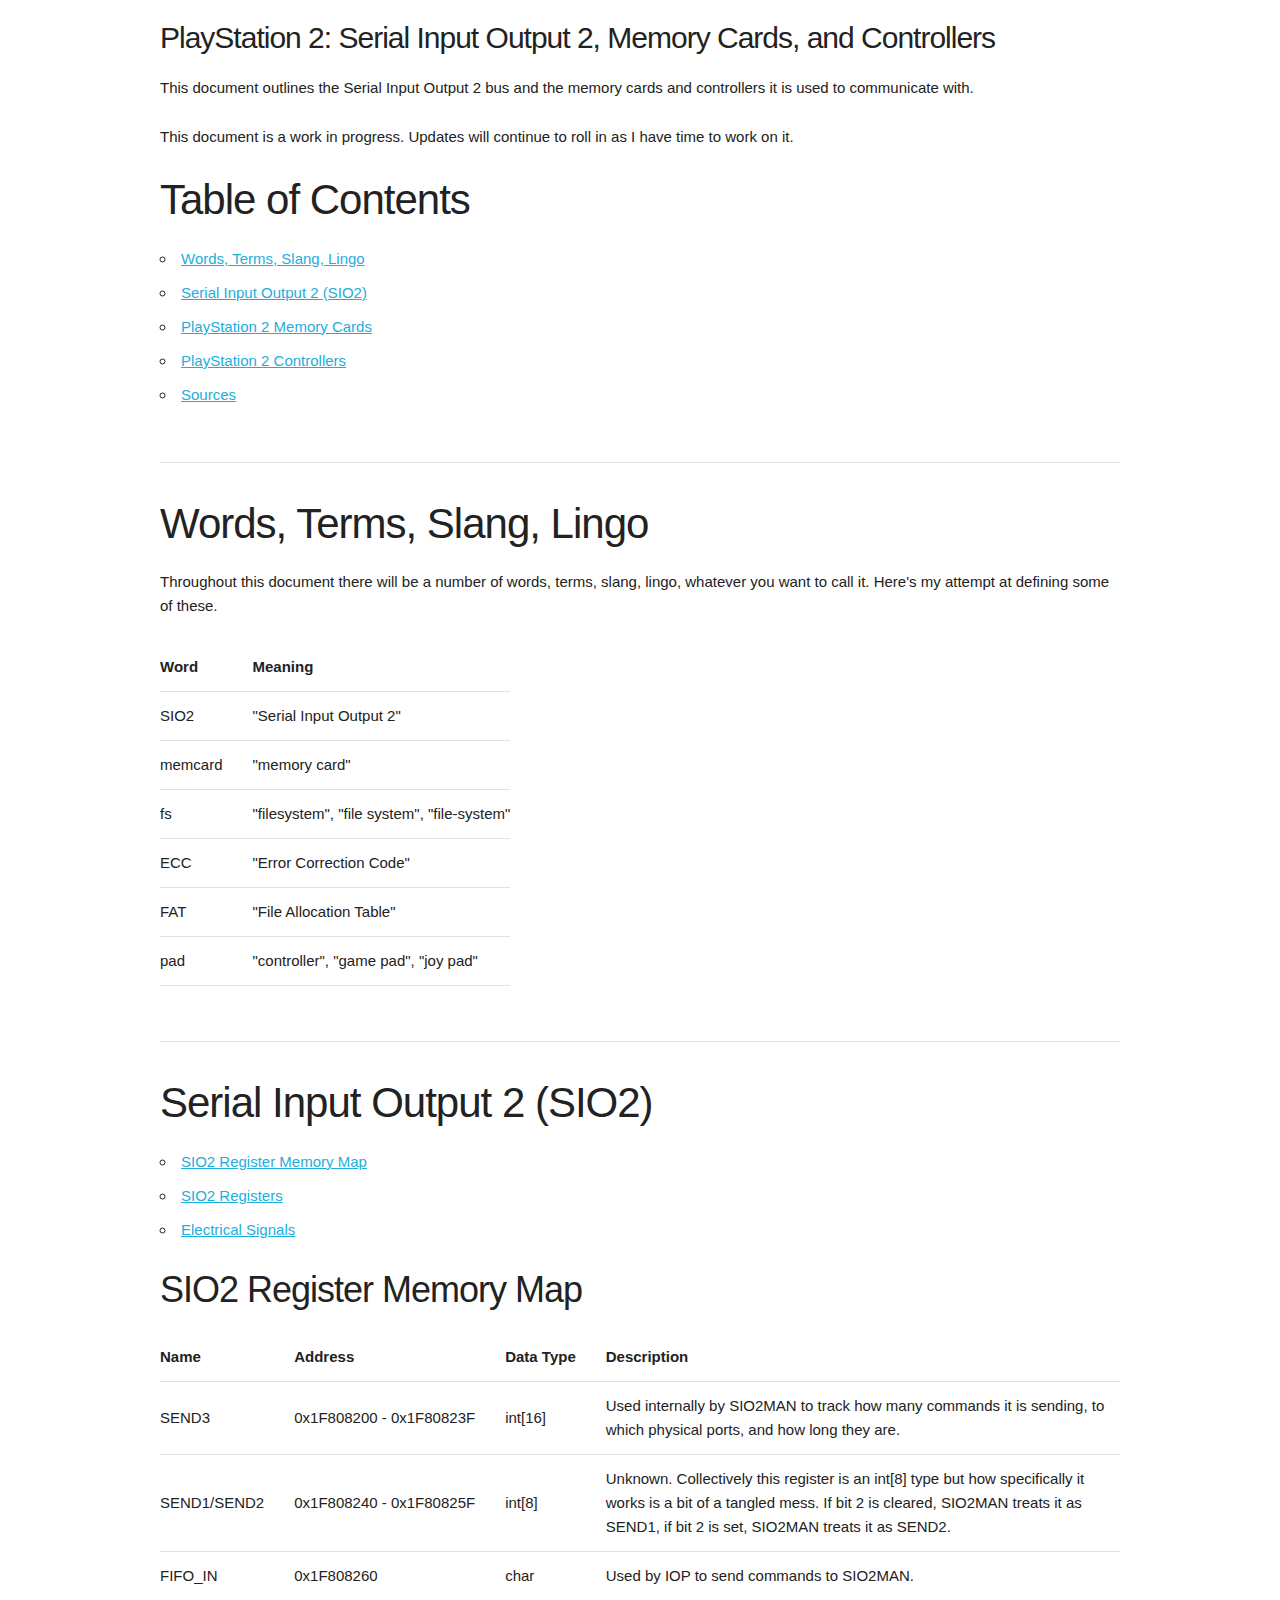
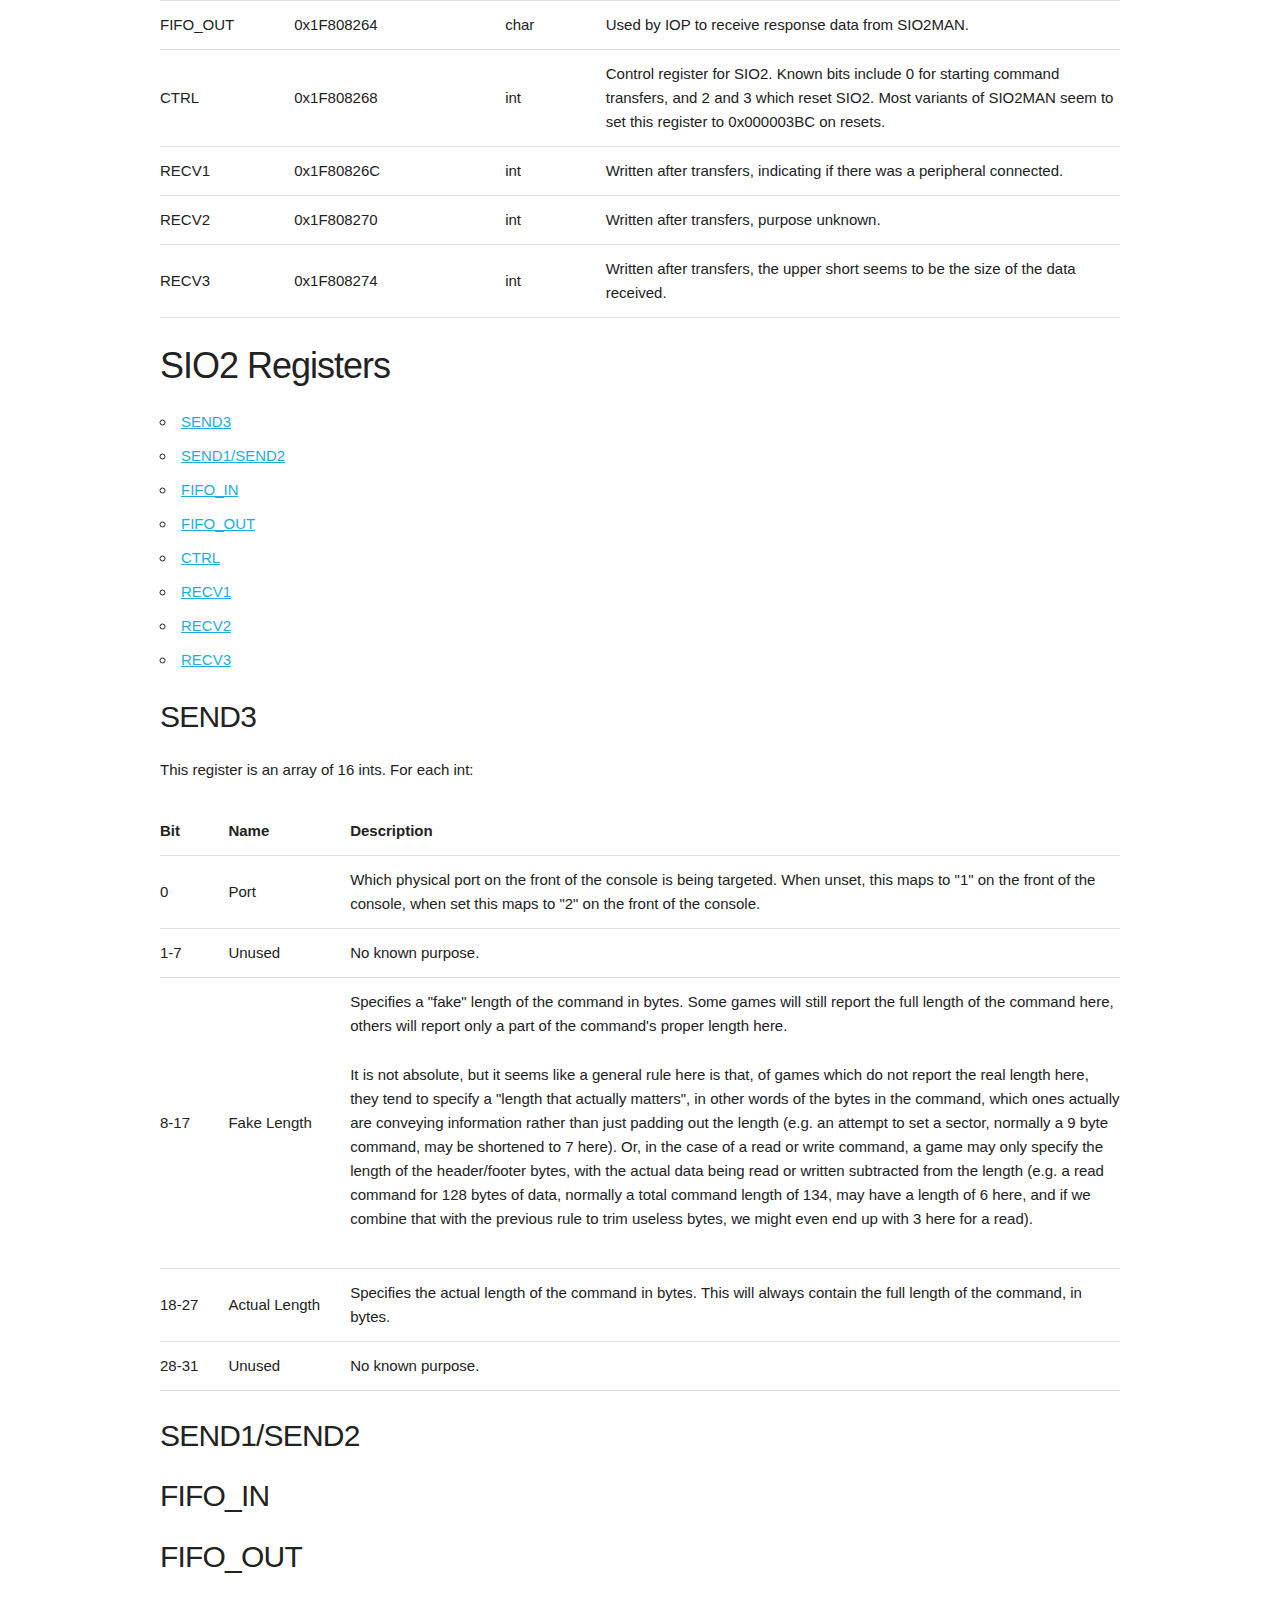
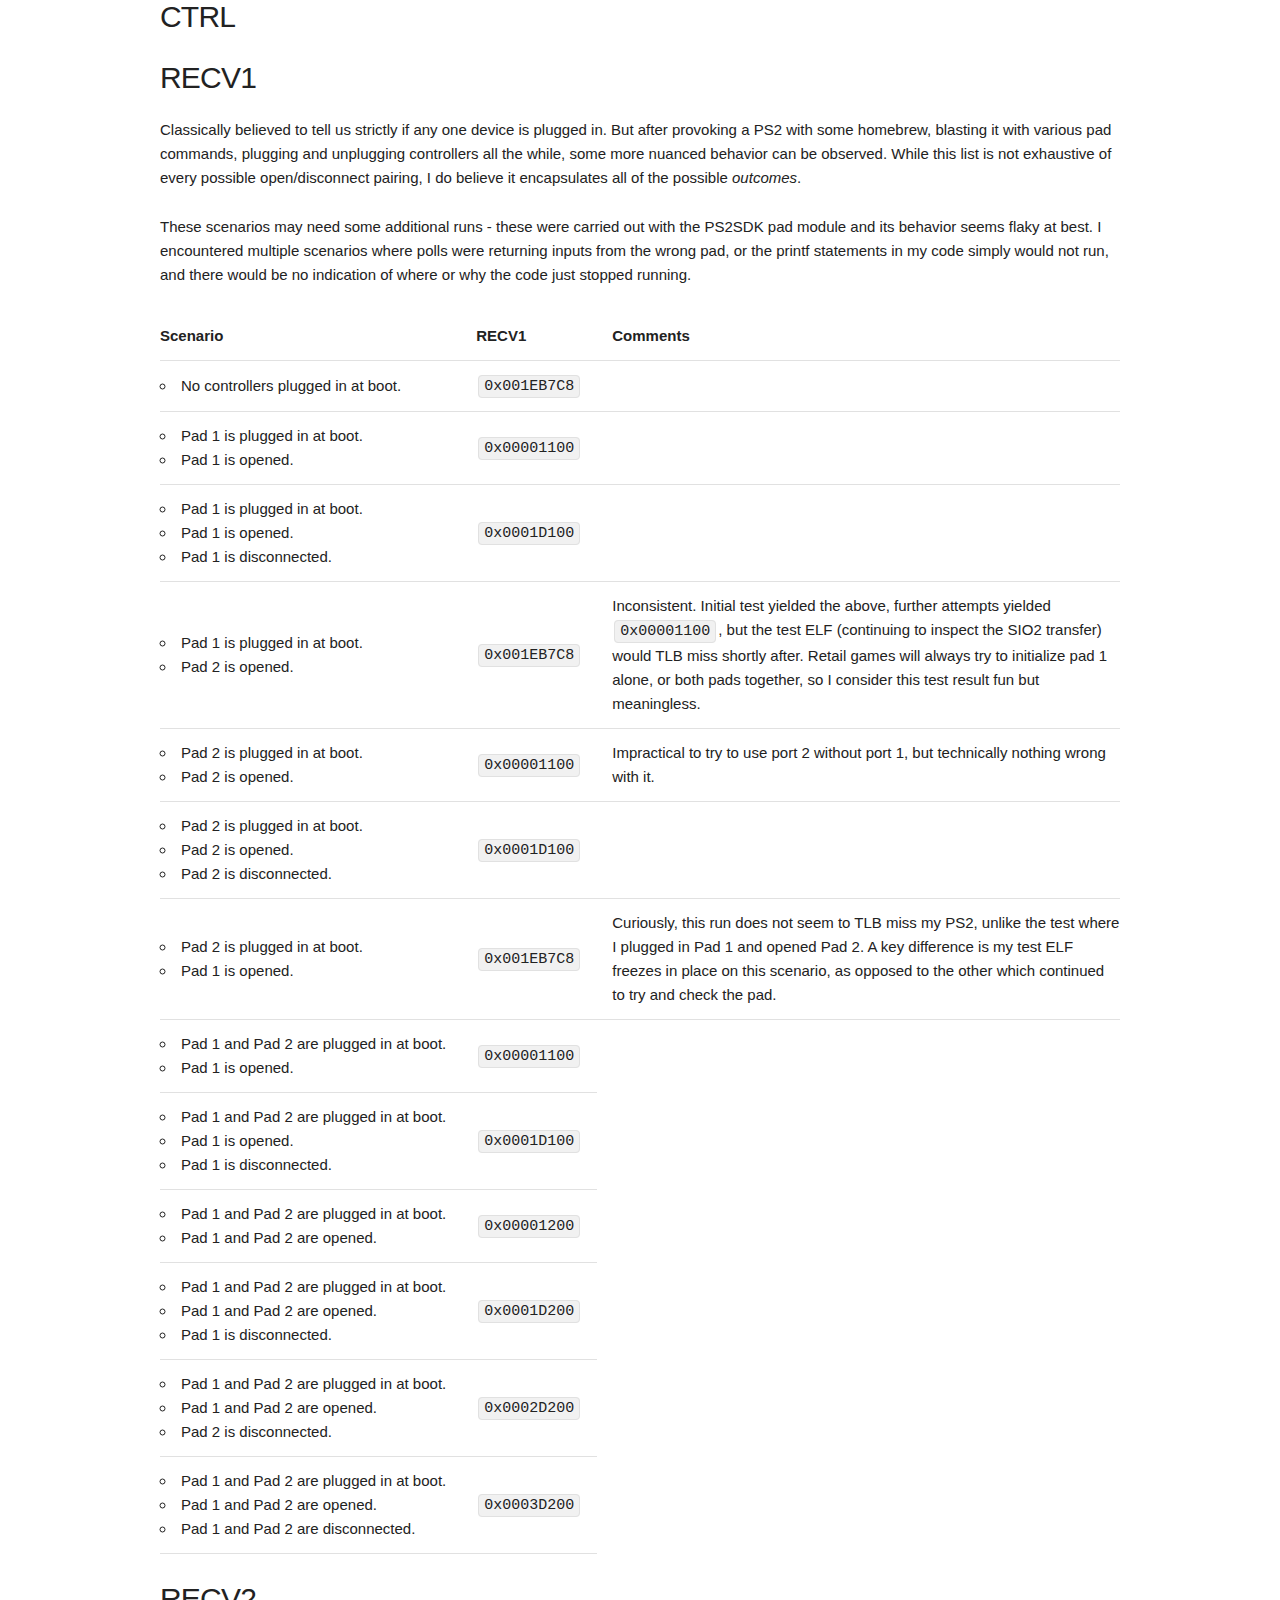
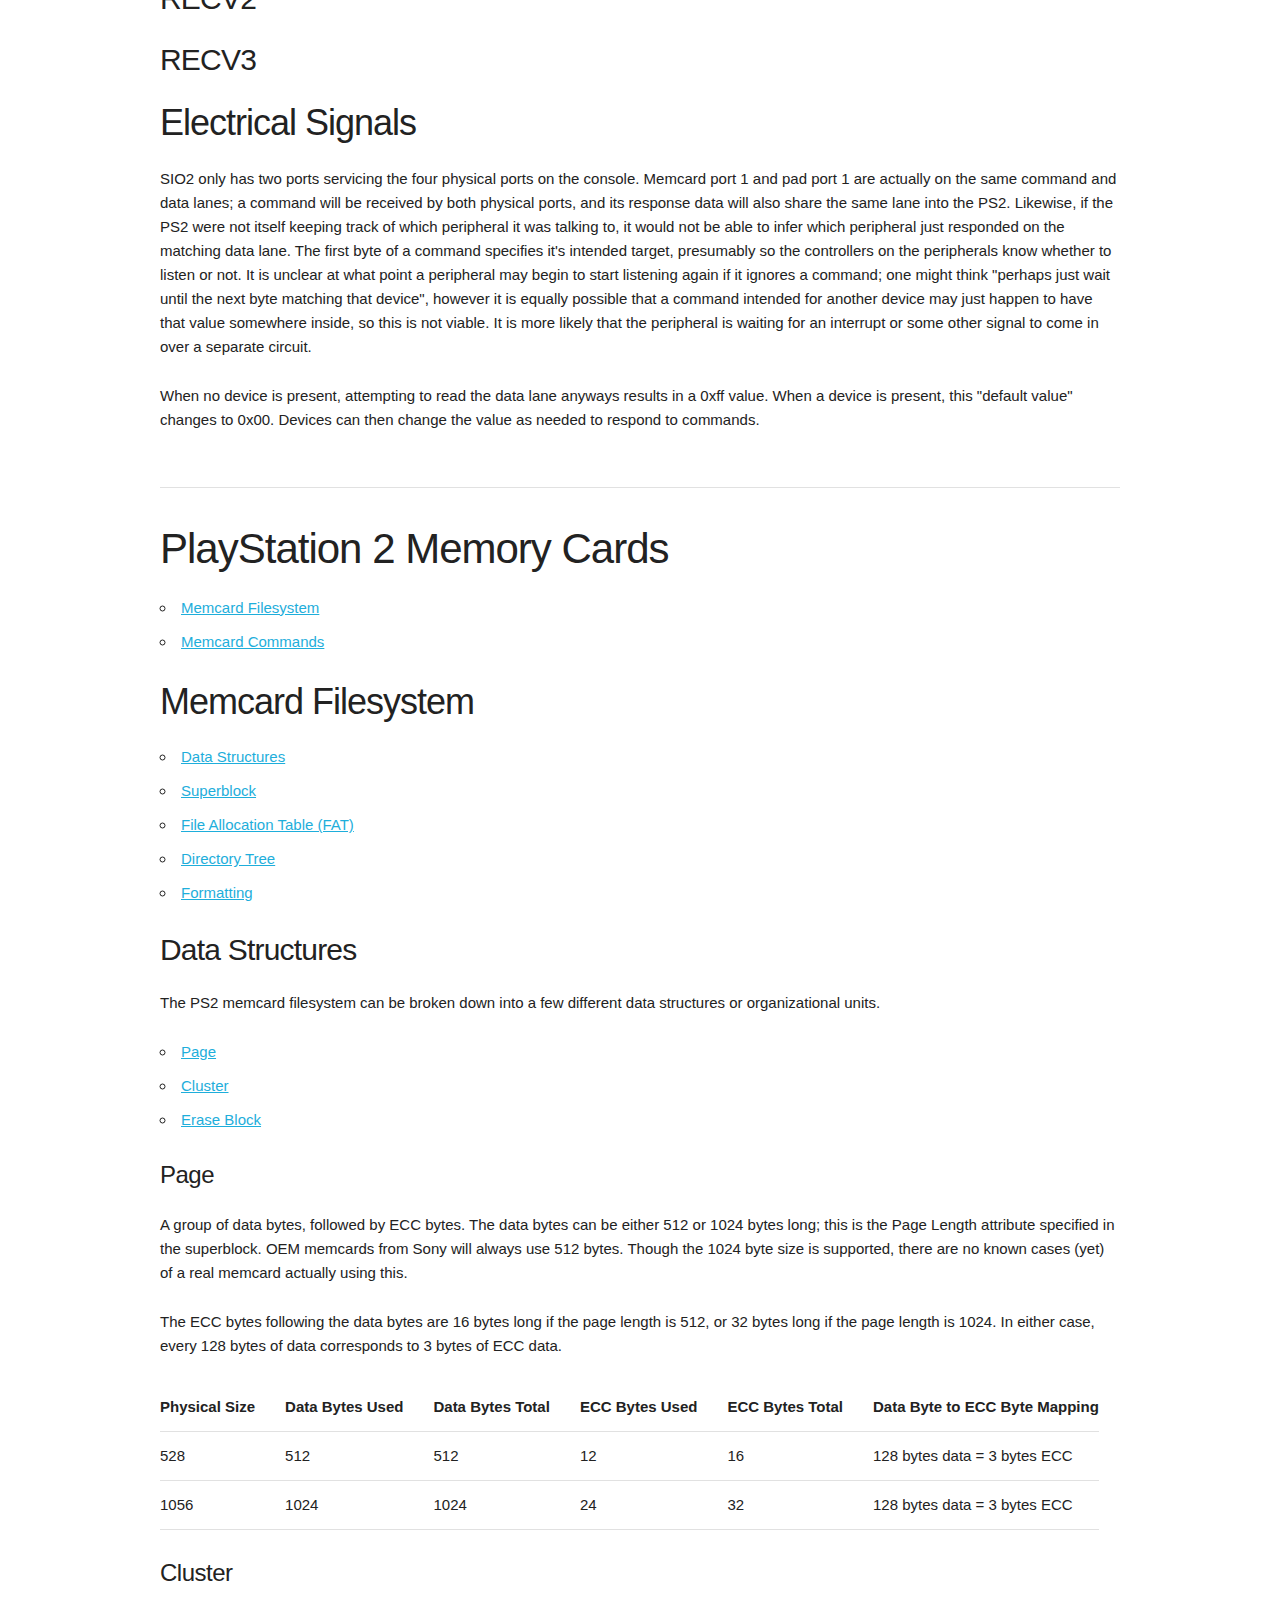
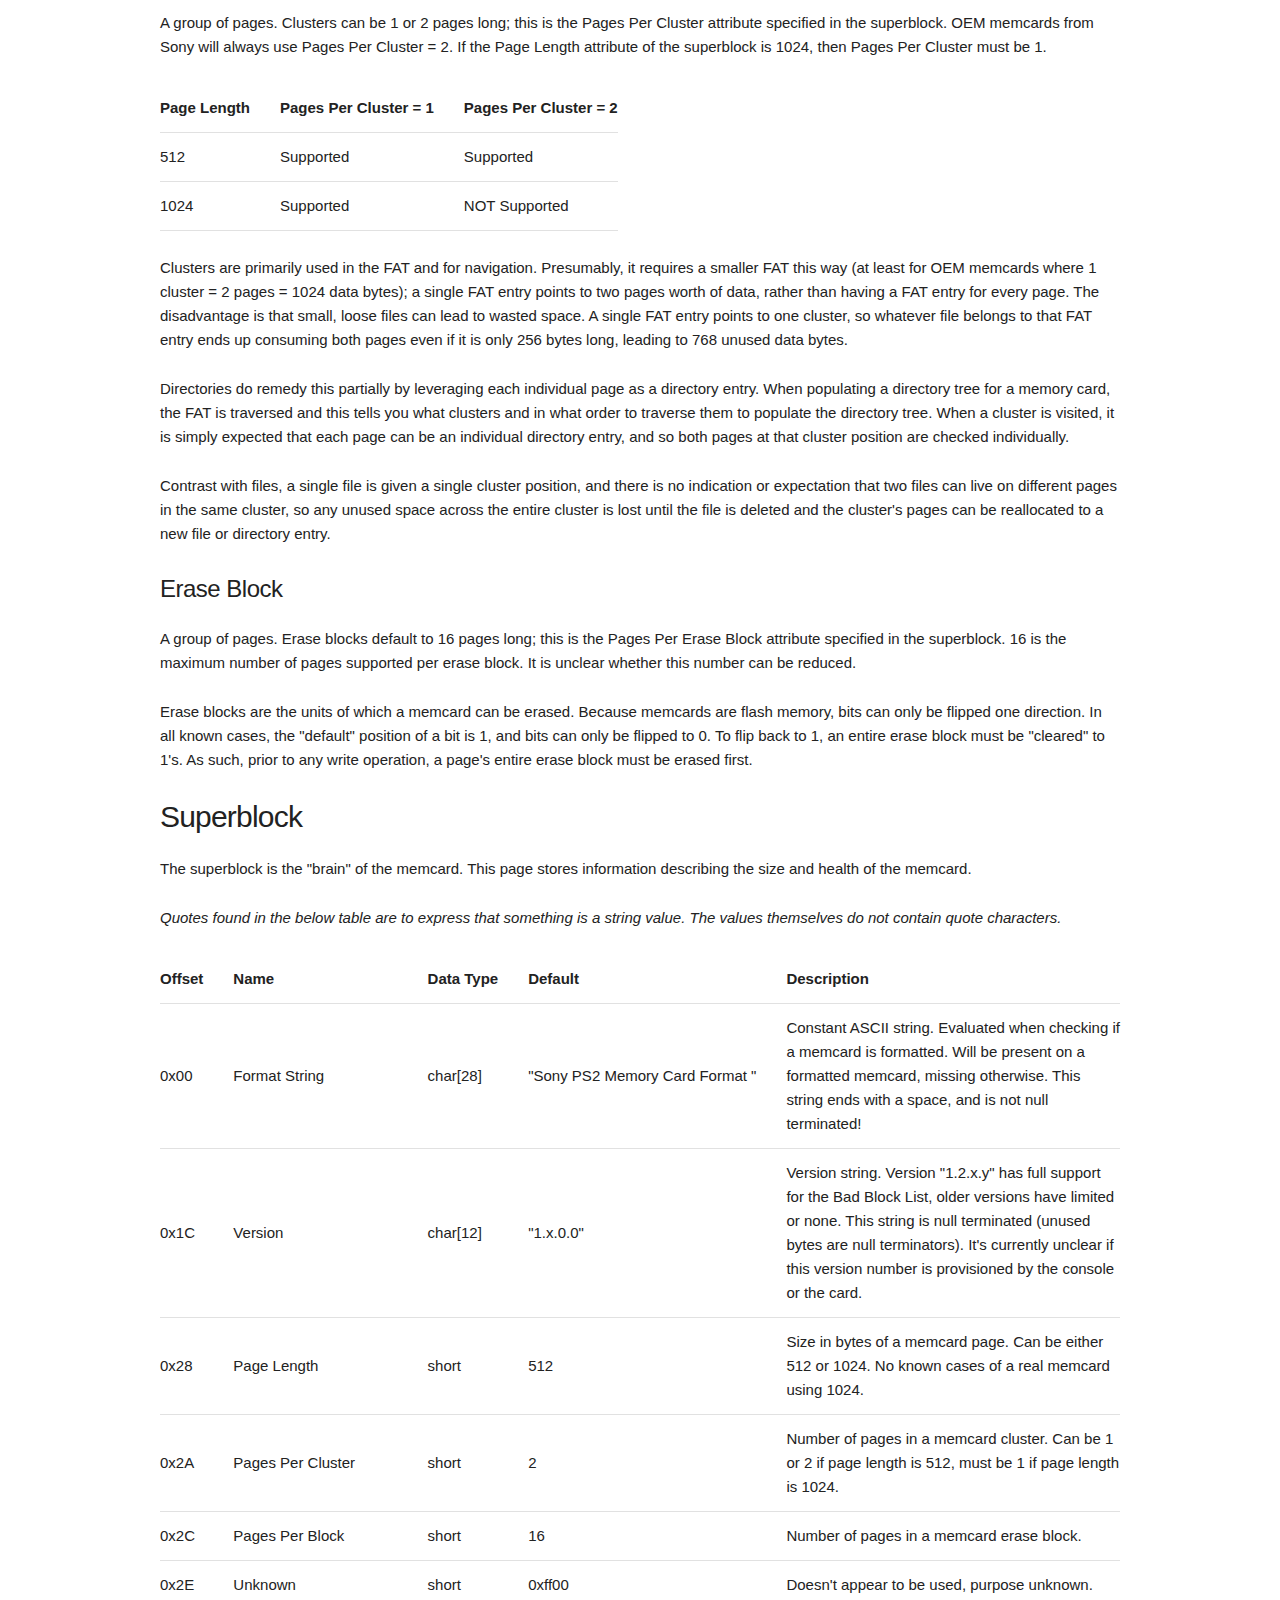
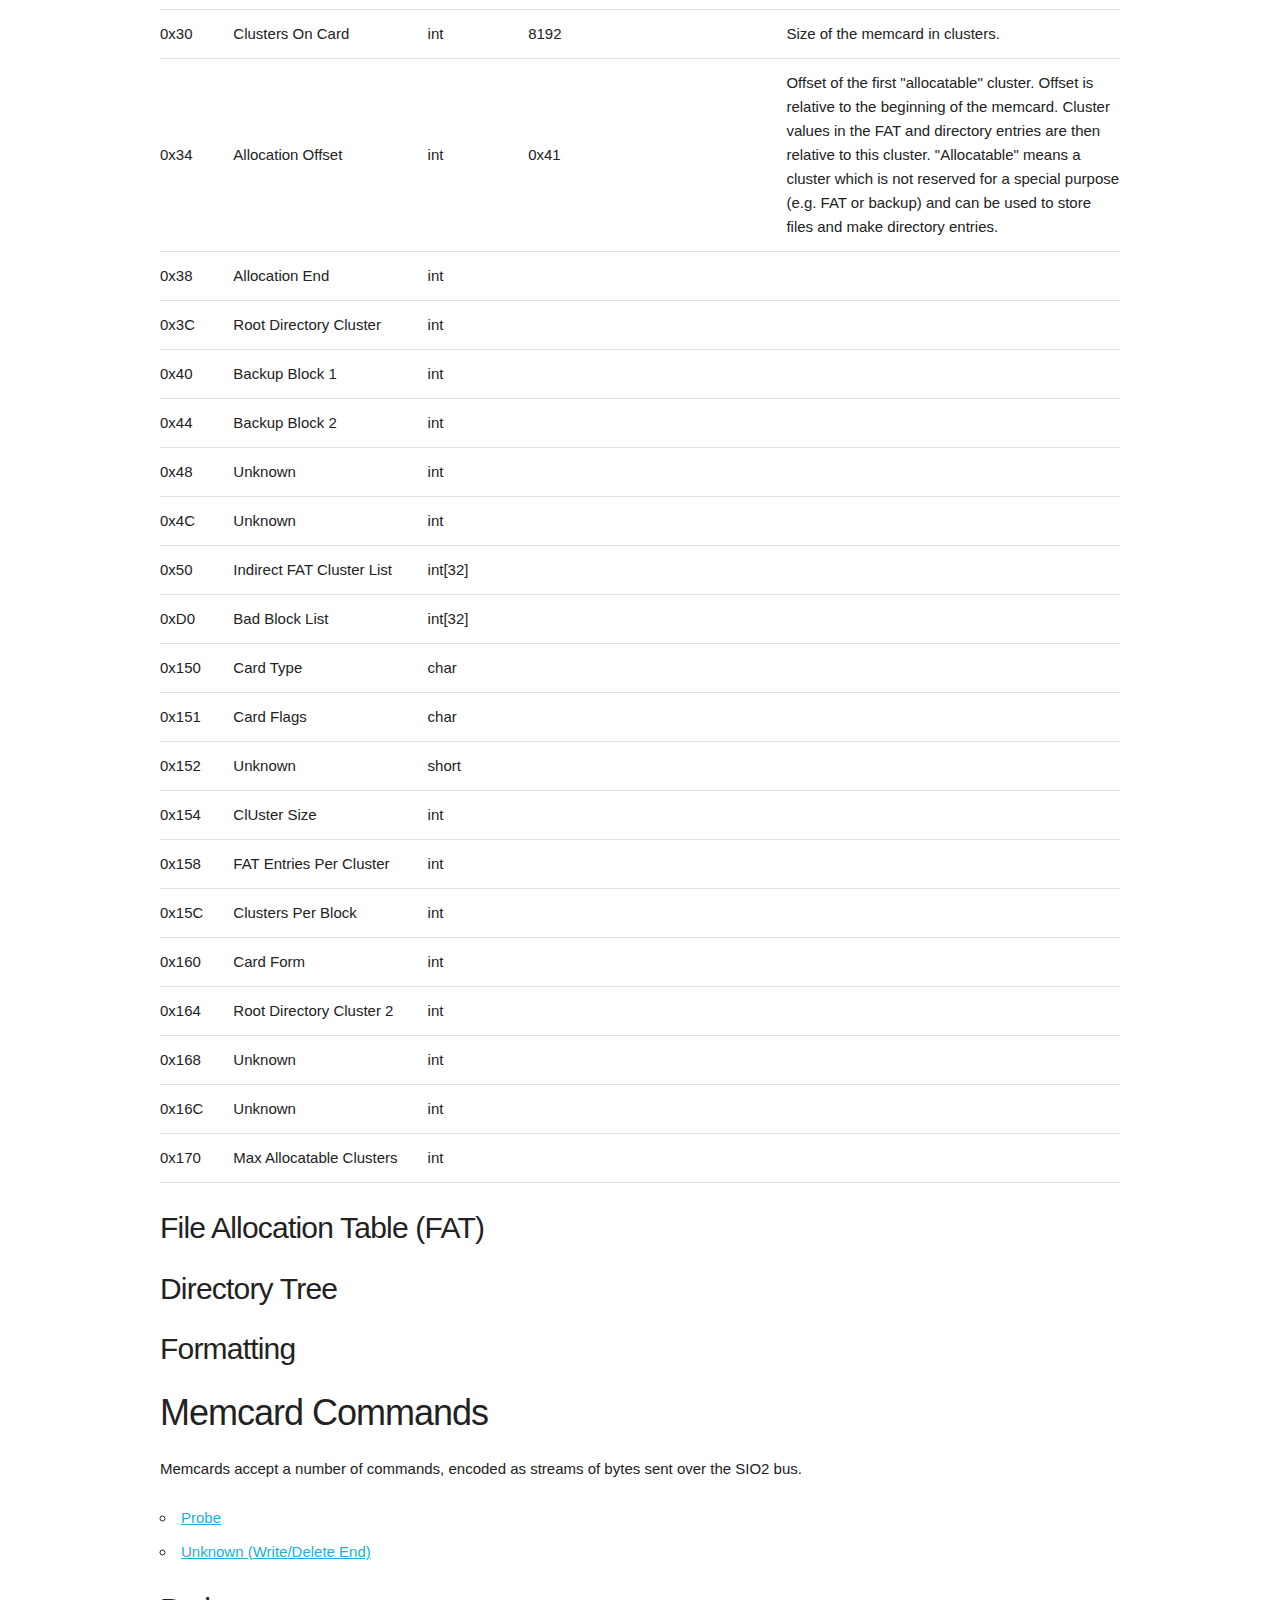
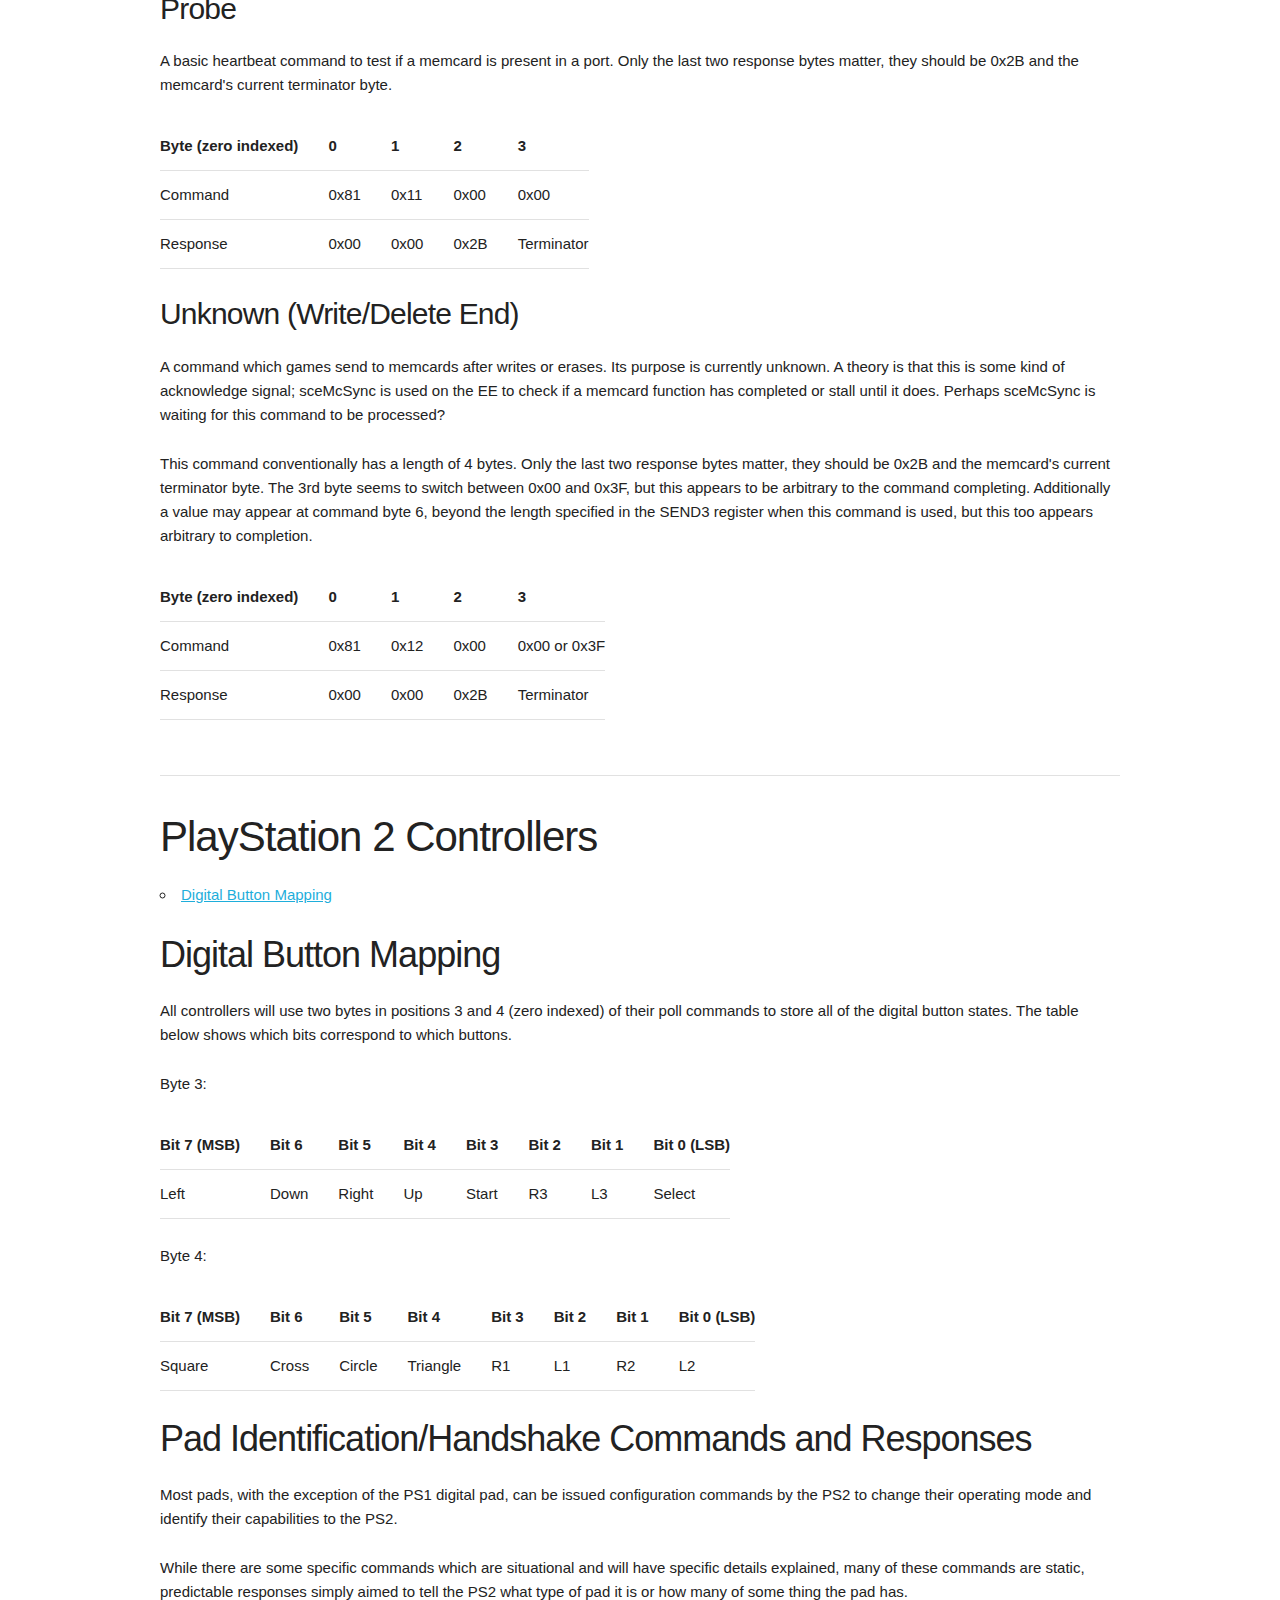
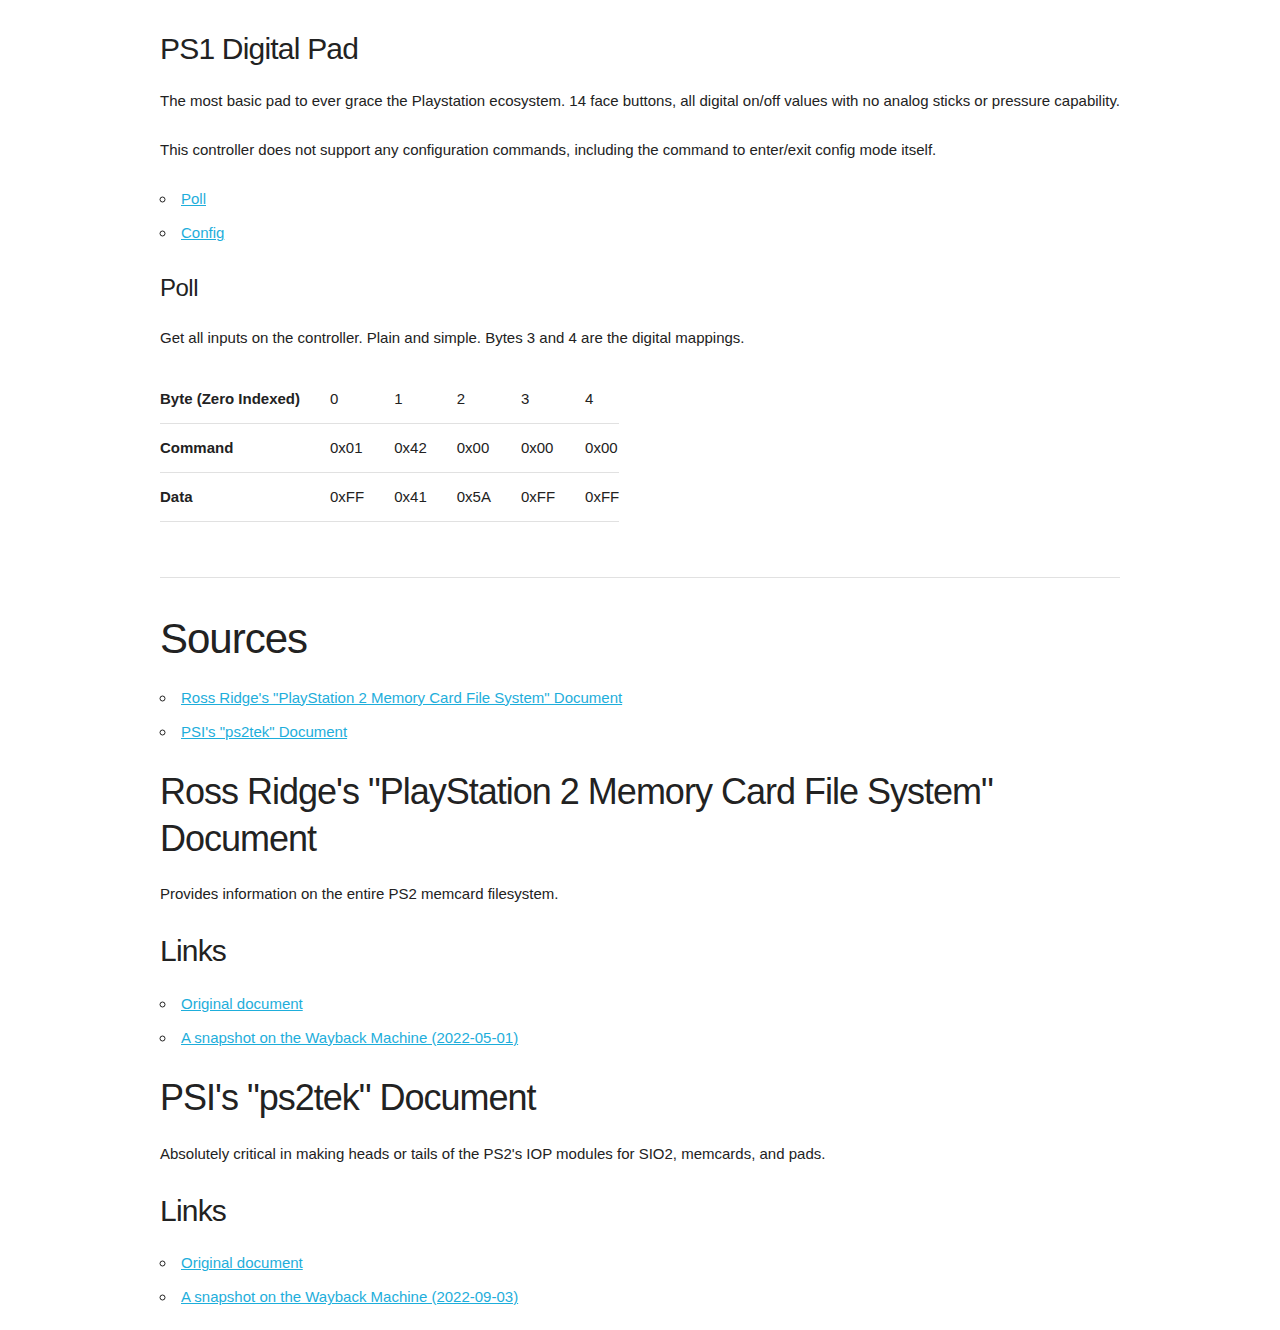
==== index.html @ d3db3cb5 "Add Digital button mapping" ====
<!DOCTYPE html>
<html lang="en">
    <head>
        <title>PlayStation 2 SIO2 Docs</title>
        <meta charset="utf-8">
        <meta name="viewport" content="width=device-width, initial-scale=1">
        <meta property="og:title" content="PlayStation 2 SIO2 Docs">
        <meta property="og:description" content="This document outlines the Serial Input Output 2 bus and the memory cards and controllers it is used to communicate with">
        <meta property="og:url" content="https://redpanda4552.github.io">
        <meta property="og:image" content="https://redpanda4552.github.io/assets/favicon.png">
        <meta name="theme-color" content="#006FC5">

        <link rel="stylesheet" href="css/main.css">
        <link rel="stylesheet" href="css/skeleton.css">
        <link rel="stylesheet" href="css/normalize.css">

        <link rel="icon" type="image/png" href="assets/favicon.png">
    </head>
    <body>
        <div class="container">
            <div class="row">
                <div class="twelve columns">
                    <h1>PlayStation 2: Serial Input Output 2, Memory Cards, and Controllers</h1>
                    <p>This document outlines the Serial Input Output 2 bus and the memory cards and controllers it is used to communicate with.</p>
                    <p>This document is a work in progress. Updates will continue to roll in as I have time to work on it.</p>
                </div>
            </div>
            <div class="row">
                <div class="twelve columns">
                    <h2>Table of Contents</h2>
                    <ul>
                        <li>
                            <a href="#terms">Words, Terms, Slang, Lingo</a>
                        </li>
                        <li>
                            <a href="#sio2">Serial Input Output 2 (SIO2)</a>
                        </li>
                        <li>
                            <a href="#memcard">PlayStation 2 Memory Cards</a>
                        </li>
                        <li>
                            <a href="#pad">PlayStation 2 Controllers</a>
                        </li>
                        <li>
                            <a href="#src">Sources</a>
                        </li>
                    </ul>
                </div>
            </div>
            <hr/>
            <div class="row">
                <div class="twelve columns">
                    <h2 id="terms">Words, Terms, Slang, Lingo</h2>
                    <p>Throughout this document there will be a number of words, terms, slang, lingo, whatever you want to call it. Here's my attempt at defining some of these.</p>
                    <table>
                        <thead>
                            <th>Word</th>
                            <th>Meaning</th>
                        </thead>
                        <tbody>
                            <tr>
                                <td>SIO2</td>
                                <td>"Serial Input Output 2"</td>
                            </tr>
                            <tr>
                                <td>memcard</td>
                                <td>"memory card"</td>
                            </tr>
                            <tr>
                                <td>fs</td>
                                <td>"filesystem", "file system", "file-system"</td>
                            </tr>
                            <tr>
                                <td>ECC</td>
                                <td>"Error Correction Code"</td>
                            </tr>
                            <tr>
                                <td>FAT</td>
                                <td>"File Allocation Table"</td>
                            </tr>
                            <tr>
                                <td>pad</td>
                                <td>"controller", "game pad", "joy pad"</td>
                            </tr>
                        </tbody>
                    </table>
                </div>
            </div>
            <hr/>
            <div class="row">
                <div class="twelve columns">
                    <h2 id="sio2">Serial Input Output 2 (SIO2)</h2>
                    <ul>
                        <li>
                            <a href="#sio2regmap">SIO2 Register Memory Map</a>
                        </li>
                        <li>
                            <a href="#sio2regs">SIO2 Registers</a>
                        </li>
                        <li>
                            <a href="#electric">Electrical Signals</a>
                        </li>
                    </ul>
                    <h3 id="sio2regmap">SIO2 Register Memory Map</h3>
                    <table class="shrink-last">
                        <thead>
                            <th>Name</th>
                            <th>Address</th>
                            <th>Data Type</th>
                            <th>Description</th>
                        </thead>
                        <tbody>
                            <tr>
                                <td>SEND3</td>
                                <td>0x1F808200 - 0x1F80823F</td>
                                <td>int[16]</td>
                                <td>Used internally by SIO2MAN to track how many commands it is sending, to which physical ports, and how long they are.</td>
                            </tr>
                            <tr>
                                <td>SEND1/SEND2</td>
                                <td>0x1F808240 - 0x1F80825F</td>
                                <td>int[8]</td>
                                <td>
                                    Unknown. Collectively this register is an int[8] type but how specifically it works is a bit of a tangled mess. If bit 2 is cleared, SIO2MAN treats it as SEND1,
                                    if bit 2 is set, SIO2MAN treats it as SEND2.
                                </td>
                            </tr>
                            <tr>
                                <td>FIFO_IN</td>
                                <td>0x1F808260</td>
                                <td>char</td>
                                <td>Used by IOP to send commands to SIO2MAN.</td>
                            </tr>
                            <tr>
                                <td>FIFO_OUT</td>
                                <td>0x1F808264</td>
                                <td>char</td>
                                <td>Used by IOP to receive response data from SIO2MAN.</td>
                            </tr>
                            <tr>
                                <td>CTRL</td>
                                <td>0x1F808268</td>
                                <td>int</td>
                                <td>Control register for SIO2. Known bits include 0 for starting command transfers, and 2 and 3 which reset SIO2. Most variants of SIO2MAN seem to set this register to 0x000003BC on resets.</td>
                            </tr>
                            <tr>
                                <td>RECV1</td>
                                <td>0x1F80826C</td>
                                <td>int</td>
                                <td>Written after transfers, indicating if there was a peripheral connected.</td>
                            </tr>
                            <tr>
                                <td>RECV2</td>
                                <td>0x1F808270</td>
                                <td>int</td>
                                <td>Written after transfers, purpose unknown.</td>
                            </tr>
                            <tr>
                                <td>RECV3</td>
                                <td>0x1F808274</td>
                                <td>int</td>
                                <td>Written after transfers, the upper short seems to be the size of the data received.</td>
                            </tr>
                        </tbody>
                    </table>
                    <h3 id="sio2regs">SIO2 Registers</h3>
                    <ul>
                        <li>
                            <a href="#send3">SEND3</a>
                        </li>
                        <li>
                            <a href="#send1send2">SEND1/SEND2</a>
                        </li>
                        <li>
                            <a href="#fifoin">FIFO_IN</a>
                        </li>
                        <li>
                            <a href="#fifoout">FIFO_OUT</a>
                        </li>
                        <li>
                            <a href="#ctrl">CTRL</a>
                        </li>
                        <li>
                            <a href="#recv1">RECV1</a>
                        </li>
                        <li>
                            <a href="#recv2">RECV2</a>
                        </li>
                        <li>
                            <a href="#recv3">RECV3</a>
                        </li>
                    </ul>
                    <h4 id="send3">SEND3</h4>
                    <p>This register is an array of 16 ints. For each int:</p>
                    <table class="shrink-last">
                        <thead>
                            <th>Bit</th>
                            <th>Name</th>
                            <th>Description</th>
                        </thead>
                        <tbody>
                            <tr>
                                <td>0</td>
                                <td>Port</td>
                                <td>Which physical port on the front of the console is being targeted. When unset, this maps to "1" on the front of the console, when set this maps to "2" on the front of the console.</td>
                            </tr>
                            <tr>
                                <td>1-7</td>
                                <td>Unused</td>
                                <td>No known purpose.</td>
                            </tr>
                            <tr>
                                <td>8-17</td>
                                <td>Fake Length</td>
                                <td>
                                    <p>Specifies a "fake" length of the command in bytes. Some games will still report the full length of the command here, others will report only a part of the command's proper length here.</p>
                                    <p>It is not absolute, but it seems like a general rule here is that, of games which do not report the real length here, they tend to specify a "length that actually matters", in other words of the bytes in the command, which ones actually are conveying information rather than just padding out the length (e.g. an attempt to set a sector, normally a 9 byte command, may be shortened to 7 here). Or, in the case of a read or write command, a game may only specify the length of the header/footer bytes, with the actual data being read or written subtracted from the length (e.g. a read command for 128 bytes of data, normally a total command length of 134, may have a length of 6 here, and if we combine that with the previous rule to trim useless bytes, we might even end up with 3 here for a read).</p>
                                </td>
                            </tr>
                            <tr>
                                <td>18-27</td>
                                <td>Actual Length</td>
                                <td>Specifies the actual length of the command in bytes. This will always contain the full length of the command, in bytes.</td>
                            </tr>
                            <tr>
                                <td>28-31</td>
                                <td>Unused</td>
                                <td>No known purpose.</td>
                            </tr>
                        </tbody>
                    </table>
                    <h4 id="send1send2">SEND1/SEND2</h4>
                    <h4 id="fifoin">FIFO_IN</h4>
                    <h4 id="fifoout">FIFO_OUT</h4>
                    <h4 id="ctrl">CTRL</h4>
                    <h4 id="recv1">RECV1</h4>
                    <p>
                        Classically believed to tell us strictly if any one device is plugged in. But after provoking a PS2 with some homebrew, blasting it with various pad commands, plugging and unplugging controllers all the while,
                        some more nuanced behavior can be observed. While this list is not exhaustive of every possible open/disconnect pairing, I do believe it encapsulates all of the possible <i>outcomes</i>.
                    </p>
                    <p>
                        These scenarios may need some additional runs - these were carried out with the PS2SDK pad module and its behavior seems flaky at best. I encountered multiple scenarios where polls were returning inputs from the wrong pad,
                        or the printf statements in my code simply would not run, and there would be no indication of where or why the code just stopped running.
                    </p>
                    <table class="shrink-last">
                        <thead>
                            <th>Scenario</th>
                            <th>RECV1</th>
                            <th>Comments</th>
                        </thead>
                        <tbody>
                            <tr>
                                <td>
                                    <ul>
                                        <li>No controllers plugged in at boot.</li>
                                    </ul>
                                </td>
                                <td><code>0x001EB7C8</code></td>
                                <td></td>
                            </tr>
                            <tr>
                                <td>
                                    <ul>
                                        <li>Pad 1 is plugged in at boot.</li>
                                        <li>Pad 1 is opened.</li>
                                    </ul>
                                </td>
                                <td><code>0x00001100</code></td>
                                <td></td>
                            </tr>
                            <tr>
                                <td>
                                    <ul>
                                        <li>
                                            Pad 1 is plugged in at boot.
                                        </li>
                                        <li>
                                            Pad 1 is opened.
                                        </li>
                                        <li>
                                            Pad 1 is disconnected.
                                        </li>
                                    </ul>
                                </td>
                                <td><code>0x0001D100</code></td>
                                <td></td>
                            </tr>
                            <tr>
                                <td>
                                    <ul>
                                        <li>
                                            Pad 1 is plugged in at boot.
                                        </li>
                                        <li>
                                            Pad 2 is opened.
                                        </li>
                                    </ul>
                                </td>
                                <td><code>0x001EB7C8</code></td>
                                <td>
                                    Inconsistent. Initial test yielded the above, further attempts yielded <code>0x00001100</code>, but the test ELF (continuing to inspect the SIO2 transfer) would TLB miss shortly after. Retail games will always try to initialize pad 1 alone, or both pads together, so I consider this test result fun but meaningless.
                                </td>
                            </tr>
                            <tr>
                                <td>
                                    <ul>
                                        <li>
                                            Pad 2 is plugged in at boot.
                                        </li>
                                        <li>
                                            Pad 2 is opened.
                                        </li>
                                    </ul>
                                </td>
                                <td><code>0x00001100</code></td>
                                <td>Impractical to try to use port 2 without port 1, but technically nothing wrong with it.</td>
                            </tr>
                            <tr>
                                <td>
                                    <ul>
                                        <li>
                                            Pad 2 is plugged in at boot.
                                        </li>
                                        <li>
                                            Pad 2 is opened.
                                        </li>
                                        <li>
                                            Pad 2 is disconnected.
                                        </li>
                                    </ul>
                                </td>
                                <td><code>0x0001D100</code></td>
                                <td></td>
                            </tr>
                            <tr>
                                <td>
                                    <ul>
                                        <li>
                                            Pad 2 is plugged in at boot.
                                        </li>
                                        <li>
                                            Pad 1 is opened.
                                        </li>
                                    </ul>
                                </td>
                                <td><code>0x001EB7C8</code></td>
                                <td>Curiously, this run does not seem to TLB miss my PS2, unlike the test where I plugged in Pad 1 and opened Pad 2. A key difference is my test ELF freezes in place on this scenario, as opposed to the other which continued to try and check the pad.</td>
                            </tr>
                            <tr>
                                <td>
                                    <ul>
                                        <li>
                                            Pad 1 and Pad 2 are plugged in at boot.
                                        </li>
                                        <li>
                                            Pad 1 is opened.
                                        </li>
                                    </ul>
                                </td>
                                <td><code>0x00001100</code></td>
                            </tr>
                            <tr>
                                <td>
                                    <ul>
                                        <li>
                                            Pad 1 and Pad 2 are plugged in at boot.
                                        </li>
                                        <li>
                                            Pad 1 is opened.
                                        </li>
                                        <li>
                                            Pad 1 is disconnected.
                                        </li>
                                    </ul>
                                </td>
                                <td><code>0x0001D100</code></td>
                            </tr>
                            <tr>
                                <td>
                                    <ul>
                                        <li>
                                            Pad 1 and Pad 2 are plugged in at boot.
                                        </li>
                                        <li>
                                            Pad 1 and Pad 2 are opened.
                                        </li>
                                    </ul>
                                </td>
                                <td><code>0x00001200</code></td>
                            </tr>
                            <tr>
                                <td>
                                    <ul>
                                        <li>
                                            Pad 1 and Pad 2 are plugged in at boot.
                                        </li>
                                        <li>
                                            Pad 1 and Pad 2 are opened.
                                        </li>
                                        <li>
                                            Pad 1 is disconnected.
                                        </li>
                                    </ul>
                                </td>
                                <td><code>0x0001D200</code></td>
                            </tr>
                            <tr>
                                <td>
                                    <ul>
                                        <li>
                                            Pad 1 and Pad 2 are plugged in at boot.
                                        </li>
                                        <li>
                                            Pad 1 and Pad 2 are opened.
                                        </li>
                                        <li>
                                            Pad 2 is disconnected.
                                        </li>
                                    </ul>
                                </td>
                                <td><code>0x0002D200</code></td>
                            </tr>
                            <tr>
                                <td>
                                    <ul>
                                        <li>
                                            Pad 1 and Pad 2 are plugged in at boot.
                                        </li>
                                        <li>
                                            Pad 1 and Pad 2 are opened.
                                        </li>
                                        <li>
                                            Pad 1 and Pad 2 are disconnected.
                                        </li>
                                    </ul>
                                </td>
                                <td><code>0x0003D200</code></td>
                            </tr>
                        </tbody>
                    </table>
                    <h4 id="recv2">RECV2</h4>
                    <h4 id="recv3">RECV3</h4>
                    <h3 id="electric">Electrical Signals</h3>
                    <p>
                        SIO2 only has two ports servicing the four physical ports on the console. Memcard port 1 and pad port 1 are actually on the same command and data lanes; a command will be received by both physical ports,
                        and its response data will also share the same lane into the PS2. Likewise, if the PS2 were not itself keeping track of which peripheral it was talking to,
                        it would not be able to infer which peripheral just responded on the matching data lane. The first byte of a command specifies it's intended target,
                        presumably so the controllers on the peripherals know whether to listen or not. It is unclear at what point a peripheral may begin to start listening again if it ignores a command;
                        one might think "perhaps just wait until the next byte matching that device", however it is equally possible that a command intended for another device may just happen to have that value somewhere inside, so this is not viable.
                        It is more likely that the peripheral is waiting for an interrupt or some other signal to come in over a separate circuit.
                    </p>
                    <p>
                        When no device is present, attempting to read the data lane anyways results in a 0xff value. When a device is present, this "default value" changes to 0x00. Devices can then change the value as needed to respond to commands.
                    </p>
                </div>
            </div>
            <hr/>
            <div class="row">
                <div class="twelve columns">
                    <h2 id="memcard">PlayStation 2 Memory Cards</h2>
                    <ul>
                        <li>
                            <a href="#mcfs">Memcard Filesystem</a>
                        </li>
                        <li>
                            <a href="#cmds">Memcard Commands</a>
                        </li>
                    </ul>
                    <h3 id="mcfs">Memcard Filesystem</h3>
                    <ul>
                        <li>
                            <a href="#structs">Data Structures</a>
                        </li>
                        <li>
                            <a href="#superblock">Superblock</a>
                        </li>
                        <li>
                            <a href="#fat">File Allocation Table (FAT)</a>
                        </li>
                        <li>
                            <a href="#dir">Directory Tree</a>
                        </li>
                        <li>
                            <a href="#format">Formatting</a>
                        </li>
                    </ul>
                    <h4 id="structs">Data Structures</h4>
                    <p>The PS2 memcard filesystem can be broken down into a few different data structures or organizational units.</p>
                    <ul>
                        <li>
                            <a href="#page">Page</a>
                        </li>
                        <li>
                            <a href="#cluster">Cluster</a>
                        </li>
                        <li>
                            <a href="#eraseblock">Erase Block</a>
                        </li>
                    </ul>
                    <h5 id="page">Page</h5>
                    <p>A group of data bytes, followed by ECC bytes. The data bytes can be either 512 or 1024 bytes long; this is the Page Length attribute specified in the superblock. OEM memcards from Sony will always use 512 bytes. Though the 1024 byte size is supported, there are no known cases (yet) of a real memcard actually using this.</p>
                    <p>The ECC bytes following the data bytes are 16 bytes long if the page length is 512, or 32 bytes long if the page length is 1024. In either case, every 128 bytes of data corresponds to 3 bytes of ECC data.</p>
                    <table>
                        <thead>
                            <th>Physical Size</th>
                            <th>Data Bytes Used</th>
                            <th>Data Bytes Total</th>
                            <th>ECC Bytes Used</th>
                            <th>ECC Bytes Total</th>
                            <th>Data Byte to ECC Byte Mapping</th>
                        </thead>
                        <tbody>
                            <tr>
                                <td>528</td>
                                <td>512</td>
                                <td>512</td>
                                <td>12</td>
                                <td>16</td>
                                <td>128 bytes data = 3 bytes ECC</td>
                            </tr>
                            <tr>
                                <td>1056</td>
                                <td>1024</td>
                                <td>1024</td>
                                <td>24</td>
                                <td>32</td>
                                <td>128 bytes data = 3 bytes ECC</td>
                            </tr>
                        </tbody>
                    </table>
                    <h5 id="cluster">Cluster</h5>
                    <p>A group of pages. Clusters can be 1 or 2 pages long; this is the Pages Per Cluster attribute specified in the superblock. OEM memcards from Sony will always use Pages Per Cluster = 2. If the Page Length attribute of the superblock is 1024, then Pages Per Cluster must be 1.</p>
                    <table>
                        <thead>
                            <th>Page Length</th>
                            <th>Pages Per Cluster = 1</th>
                            <th>Pages Per Cluster = 2</th>
                        </thead>
                        <tbody>
                            <tr>
                                <td>512</td>
                                <td>Supported</td>
                                <td>Supported</td>
                            </tr>
                            <tr>
                                <td>1024</td>
                                <td>Supported</td>
                                <td>NOT Supported</td>
                            </tr>
                        </tbody>
                    </table>
                    <p>Clusters are primarily used in the FAT and for navigation. Presumably, it requires a smaller FAT this way (at least for OEM memcards where 1 cluster = 2 pages = 1024 data bytes); a single FAT entry points to two pages worth of data, rather than having a FAT entry for every page. The disadvantage is that small, loose files can lead to wasted space. A single FAT entry points to one cluster, so whatever file belongs to that FAT entry ends up consuming both pages even if it is only 256 bytes long, leading to 768 unused data bytes.</p>
                    <p>Directories do remedy this partially by leveraging each individual page as a directory entry. When populating a directory tree for a memory card, the FAT is traversed and this tells you what clusters and in what order to traverse them to populate the directory tree. When a cluster is visited, it is simply expected that each page can be an individual directory entry, and so both pages at that cluster position are checked individually.</p>
                    <p>Contrast with files, a single file is given a single cluster position, and there is no indication or expectation that two files can live on different pages in the same cluster, so any unused space across the entire cluster is lost until the file is deleted and the cluster's pages can be reallocated to a new file or directory entry.</p>
                    <h5 id="eraseblock">Erase Block</h5>
                    <p>A group of pages. Erase blocks default to 16 pages long; this is the Pages Per Erase Block attribute specified in the superblock. 16 is the maximum number of pages supported per erase block. It is unclear whether this number can be reduced.</p>
                    <p>Erase blocks are the units of which a memcard can be erased. Because memcards are flash memory, bits can only be flipped one direction. In all known cases, the "default" position of a bit is 1, and bits can only be flipped to 0. To flip back to 1, an entire erase block must be "cleared" to 1's. As such, prior to any write operation, a page's entire erase block must be erased first.</p>
                    <h4 id="superblock">Superblock</h4>
                    <p>The superblock is the "brain" of the memcard. This page stores information describing the size and health of the memcard.</p>
                    <p>
                        <i>Quotes found in the below table are to express that something is a string value. The values themselves do not contain quote characters.</i>
                    </p>
                    <table class="shrink-last">
                        <thead>
                            <th>Offset</th>
                            <th>Name</th>
                            <th>Data Type</th>
                            <th>Default</th>
                            <th>Description</th>
                        </thead>
                        <tbody>
                            <tr>
                                <td>0x00</td>
                                <td>Format String</td>
                                <td>char[28]</td>
                                <td>"Sony PS2 Memory Card Format "</td>
                                <td>Constant ASCII string. Evaluated when checking if a memcard is formatted. Will be present on a formatted memcard, missing otherwise. This string ends with a space, and is not null terminated!</td>
                            </tr>
                            <tr>
                                <td>0x1C</td>
                                <td>Version</td>
                                <td>char[12]</td>
                                <td>"1.x.0.0"</td>
                                <td>Version string. Version "1.2.x.y" has full support for the Bad Block List, older versions have limited or none. This string is null terminated (unused bytes are null terminators). It's currently unclear if this version number is provisioned by the console or the card.</td>
                            </tr>
                            <tr>
                                <td>0x28</td>
                                <td>Page Length</td>
                                <td>short</td>
                                <td>512</td>
                                <td>Size in bytes of a memcard page. Can be either 512 or 1024. No known cases of a real memcard using 1024.</td>
                            </tr>
                            <tr>
                                <td>0x2A</td>
                                <td>Pages Per Cluster</td>
                                <td>short</td>
                                <td>2</td>
                                <td>Number of pages in a memcard cluster. Can be 1 or 2 if page length is 512, must be 1 if page length is 1024.</td>
                            </tr>
                            <tr>
                                <td>0x2C</td>
                                <td>Pages Per Block</td>
                                <td>short</td>
                                <td>16</td>
                                <td>Number of pages in a memcard erase block. </td>
                            </tr>
                            <tr>
                                <td>0x2E</td>
                                <td>Unknown</td>
                                <td>short</td>
                                <td>0xff00</td>
                                <td>Doesn't appear to be used, purpose unknown.</td>
                            </tr>
                            <tr>
                                <td>0x30</td>
                                <td>Clusters On Card</td>
                                <td>int</td>
                                <td>8192</td>
                                <td>Size of the memcard in clusters.</td>
                            </tr>
                            <tr>
                                <td>0x34</td>
                                <td>Allocation Offset</td>
                                <td>int</td>
                                <td>0x41</td>
                                <td>Offset of the first "allocatable" cluster. Offset is relative to the beginning of the memcard. Cluster values in the FAT and directory entries are then relative to this cluster. "Allocatable" means a cluster which is not reserved for a special purpose (e.g. FAT or backup) and can be used to store files and make directory entries.</td>
                            </tr>
                            <tr>
                                <td>0x38</td>
                                <td>Allocation End</td>
                                <td>int</td>
                                <td></td>
                                <td></td>
                            </tr>
                            <tr>
                                <td>0x3C</td>
                                <td>Root Directory Cluster</td>
                                <td>int</td>
                                <td></td>
                                <td></td>
                            </tr>
                            <tr>
                                <td>0x40</td>
                                <td>Backup Block 1</td>
                                <td>int</td>
                                <td></td>
                                <td></td>
                            </tr>
                            <tr>
                                <td>0x44</td>
                                <td>Backup Block 2</td>
                                <td>int</td>
                                <td></td>
                                <td></td>
                            </tr>
                            <tr>
                                <td>0x48</td>
                                <td>Unknown</td>
                                <td>int</td>
                                <td></td>
                                <td></td>
                            </tr>
                            <tr>
                                <td>0x4C</td>
                                <td>Unknown</td>
                                <td>int</td>
                                <td></td>
                                <td></td>
                            </tr>
                            <tr>
                                <td>0x50</td>
                                <td>Indirect FAT Cluster List</td>
                                <td>int[32]</td>
                                <td></td>
                                <td></td>
                            </tr>
                            <tr>
                                <td>0xD0</td>
                                <td>Bad Block List</td>
                                <td>int[32]</td>
                                <td></td>
                                <td></td>
                            </tr>
                            <tr>
                                <td>0x150</td>
                                <td>Card Type</td>
                                <td>char</td>
                                <td></td>
                                <td></td>
                            </tr>
                            <tr>
                                <td>0x151</td>
                                <td>Card Flags</td>
                                <td>char</td>
                                <td></td>
                                <td></td>
                            </tr>
                            <tr>
                                <td>0x152</td>
                                <td>Unknown</td>
                                <td>short</td>
                                <td></td>
                                <td></td>
                            </tr>
                            <tr>
                                <td>0x154</td>
                                <td>ClUster Size</td>
                                <td>int</td>
                                <td></td>
                                <td></td>
                            </tr>
                            <tr>
                                <td>0x158</td>
                                <td>FAT Entries Per Cluster</td>
                                <td>int</td>
                                <td></td>
                                <td></td>
                            </tr>
                            <tr>
                                <td>0x15C</td>
                                <td>Clusters Per Block</td>
                                <td>int</td>
                                <td></td>
                                <td></td>
                            </tr>
                            <tr>
                                <td>0x160</td>
                                <td>Card Form</td>
                                <td>int</td>
                                <td></td>
                                <td></td>
                            </tr>
                            <tr>
                                <td>0x164</td>
                                <td>Root Directory Cluster 2</td>
                                <td>int</td>
                                <td></td>
                                <td></td>
                            </tr>
                            <tr>
                                <td>0x168</td>
                                <td>Unknown</td>
                                <td>int</td>
                                <td></td>
                                <td></td>
                            </tr>
                            <tr>
                                <td>0x16C</td>
                                <td>Unknown</td>
                                <td>int</td>
                                <td></td>
                                <td></td>
                            </tr>
                            <tr>
                                <td>0x170</td>
                                <td>Max Allocatable Clusters</td>
                                <td>int</td>
                                <td></td>
                                <td></td>
                            </tr>
                        </tbody>
                    </table>
                    <h4 id="fat">File Allocation Table (FAT)</h4>
                    <h4 id="dir">Directory Tree</h4>
                    <h4 id="format">Formatting</h4>
                    <h3 id="cmds">Memcard Commands</h3>
                    <p>Memcards accept a number of commands, encoded as streams of bytes sent over the SIO2 bus.</p>
                    <ul>
                        <li>
                            <a href="#probe">Probe</a>
                        </li>
                        <li>
                            <a href="#unkwritedel">Unknown (Write/Delete End)</a>
                        </li>
                    </ul>
                    <h4 id="probe">Probe</h4>
                    <p>A basic heartbeat command to test if a memcard is present in a port. Only the last two response bytes matter, they should be 0x2B and the memcard's current terminator byte.</p>
                    <table>
                        <thead>
                            <th>Byte (zero indexed)</th>
                            <th>0</th>
                            <th>1</th>
                            <th>2</th>
                            <th>3</th>
                        </thead>
                        <tbody>
                            <tr>
                                <td>Command</td>
                                <td>0x81</td>
                                <td>0x11</td>
                                <td>0x00</td>
                                <td>0x00</td>
                            </tr>
                            <tr>
                                <td>Response</td>
                                <td>0x00</td>
                                <td>0x00</td>
                                <td>0x2B</td>
                                <td>Terminator</td>
                            </tr>
                        </tbody>
                    </table>
                    <h4 id="unkwritedel">Unknown (Write/Delete End)</h4>
                    <p>A command which games send to memcards after writes or erases. Its purpose is currently unknown. A theory is that this is some kind of acknowledge signal; sceMcSync is used on the EE to check if a memcard function has completed or stall until it does. Perhaps sceMcSync is waiting for this command to be processed?</p>
                    <p>This command conventionally has a length of 4 bytes. Only the last two response bytes matter, they should be 0x2B and the memcard's current terminator byte. The 3rd byte seems to switch between 0x00 and 0x3F, but this appears to be arbitrary to the command completing. Additionally a value may appear at command byte 6, beyond the length specified in the SEND3 register when this command is used, but this too appears arbitrary to completion.</p>
                    <table>
                        <thead>
                            <th>Byte (zero indexed)</th>
                            <th>0</th>
                            <th>1</th>
                            <th>2</th>
                            <th>3</th>
                        </thead>
                        <tbody>
                            <tr>
                                <td>Command</td>
                                <td>0x81</td>
                                <td>0x12</td>
                                <td>0x00</td>
                                <td>0x00 or 0x3F</td>
                            </tr>
                            <tr>
                                <td>Response</td>
                                <td>0x00</td>
                                <td>0x00</td>
                                <td>0x2B</td>
                                <td>Terminator</td>
                            </tr>
                        </tbody>
                    </table>
                </div>
            </div>
            <hr/>
            <div class="row">
                <div class="twelve columns">
                    <h2 id="pad">PlayStation 2 Controllers</h2>
                    <ul>
                        <li>
                            <a href="#pad-digital-buttons">Digital Button Mapping</a>
                        </li>
                    </ul>
                    <h3 id="pad-digital-buttons">Digital Button Mapping</h3>
                    <p>All controllers will use two bytes in positions 3 and 4 (zero indexed) of their poll commands to store all of the digital button states. The table below shows which bits correspond to which buttons.</p>
                    <p>Byte 3:</p>
                    <table>
                        <thead>
                            <tr>
                                <th>Bit 7 (MSB)</th>
                                <th>Bit 6</th>
                                <th>Bit 5</th>
                                <th>Bit 4</th>
                                <th>Bit 3</th>
                                <th>Bit 2</th>
                                <th>Bit 1</th>
                                <th>Bit 0 (LSB)</th>
                            </tr>
                        </thead>
                        <tbody>
                            <tr>
                                <td>Left</td>
                                <td>Down</td>
                                <td>Right</td>
                                <td>Up</td>
                                <td>Start</td>
                                <td>R3</td>
                                <td>L3</td>
                                <td>Select</td>
                            </tr>
                        </tbody>
                    </table>
                    <p>Byte 4:</p>
                    <table>
                        <thead>
                            <tr>
                                <th>Bit 7 (MSB)</th>
                                <th>Bit 6</th>
                                <th>Bit 5</th>
                                <th>Bit 4</th>
                                <th>Bit 3</th>
                                <th>Bit 2</th>
                                <th>Bit 1</th>
                                <th>Bit 0 (LSB)</th>
                            </tr>
                        </thead>
                        <tbody>
                            <tr>
                                <td>Square</td>
                                <td>Cross</td>
                                <td>Circle</td>
                                <td>Triangle</td>
                                <td>R1</td>
                                <td>L1</td>
                                <td>R2</td>
                                <td>L2</td>
                            </tr>
                        </tbody>
                    </table>
                    <h3 id="pad-identity-handshake">Pad Identification/Handshake Commands and Responses</h3>
                    <p>Most pads, with the exception of the PS1 digital pad, can be issued configuration commands by the PS2 to change their operating mode and identify their capabilities to the PS2.</p>
                    <p>While there are some specific commands which are situational and will have specific details explained, many of these commands are static, predictable responses simply aimed to tell the PS2 what type of pad it is or how many of some thing the pad has.</p>
                    <h4>PS1 Digital Pad</h4>
                    <p>The most basic pad to ever grace the Playstation ecosystem. 14 face buttons, all digital on/off values with no analog sticks or pressure capability.</p>
                    <p>This controller does not support any configuration commands, including the command to enter/exit config mode itself.</p>
                    <ul>
                        <li>
                            <a href="#pad-digital-poll">Poll</a>
                        </li>
                        <li>
                            <a href="#pad-digital-config">Config</a>
                        </li>
                    </ul>
                    <h5 id="pad-digital-poll">Poll</h5>
                    <p>Get all inputs on the controller. Plain and simple. Bytes 3 and 4 are the digital mappings.</p>
                    <table>
                        <tr>
                            <th>Byte (Zero Indexed)</td>
                            <td>0</td>
                            <td>1</td>
                            <td>2</td>
                            <td>3</td>
                            <td>4</td>
                        </tr>
                        <tr>
                            <th>Command</th>
                            <td>0x01</td>
                            <td>0x42</td>
                            <td>0x00</td>
                            <td>0x00</td>
                            <td>0x00</td>
                        </tr>
                        <tr>
                            <th>Data</th>
                            <td>0xFF</td>
                            <td>0x41</td>
                            <td>0x5A</td>
                            <td>0xFF</td>
                            <td>0xFF</td>
                        </tr>
                    </table>
                </div>
            </div>
            <hr/>
            <div class="row">
                <div class="twelve columns">
                    <h2 id="src">Sources</h2>
                    <ul>
                        <li>
                            <a href="#ross">Ross Ridge's "PlayStation 2 Memory Card File System" Document</a>
                        </li>
                        <li>
                            <a href="#ps2tek">PSI's "ps2tek" Document</a>
                        </li>
                    </ul>
                    <h3 id="ross">Ross Ridge's "PlayStation 2 Memory Card File System" Document</h3>
                    <p>Provides information on the entire PS2 memcard filesystem.</p>
                    <h4>Links</h4>
                    <ul>
                        <li>
                            <a href="http://www.csclub.uwaterloo.ca:11068/mymc/ps2mcfs.html">
                                Original document
                            </a>
                        </li>
                        <li>
                            <a href="https://web.archive.org/web/20220501172129/http://www.csclub.uwaterloo.ca:11068/mymc/ps2mcfs.html">
                                A snapshot on the Wayback Machine (2022-05-01)
                            </a>
                        </li>
                    </ul>
                    <h3 id="ps2tek">PSI's "ps2tek" Document</h3>
                    <p>Absolutely critical in making heads or tails of the PS2's IOP modules for SIO2, memcards, and pads.</p>
                    <h4>Links</h4>
                    <ul>
                        <li>
                            <a href="https://psi-rockin.github.io/ps2tek/">Original document</a>
                        </li>
                        <li>
                            <a href="https://web.archive.org/web/20220903190800/https://psi-rockin.github.io/ps2tek/">A snapshot on the Wayback Machine (2022-09-03)</a>
                        </li>
                    </ul>
                </div>
            </div>
        </div>
    </body>
</html>
---- css/main.css ----
/* Table headers should never wrap */
th
{
    white-space: nowrap;   
}

/* Don't do margin below <ul> or <li> tags if in a table. */
table tbody td ul, table tbody td ul li
{
    margin-bottom: 0px;
}

/* Tables with class shrink-last will force no wrapping on all data cells except the very last */
table.shrink-last td
{
    white-space: nowrap;
}

table.shrink-last td:last-child
{
    white-space: normal;
}
---- css/skeleton.css ----
/*
* Skeleton V2.0.4
* Copyright 2014, Dave Gamache
* www.getskeleton.com
* Free to use under the MIT license.
* http://www.opensource.org/licenses/mit-license.php
* 12/29/2014
*/


/* Table of contents
––––––––––––––––––––––––––––––––––––––––––––––––––
- Grid
- Base Styles
- Typography
- Links
- Buttons
- Forms
- Lists
- Code
- Tables
- Spacing
- Utilities
- Clearing
- Media Queries
*/


/* Grid
–––––––––––––––––––––––––––––––––––––––––––––––––– */
.container {
  position: relative;
  width: 100%;
  max-width: 960px;
  margin: 0 auto;
  padding: 0 20px;
  box-sizing: border-box; }
.column,
.columns {
  width: 100%;
  float: left;
  box-sizing: border-box; }

/* For devices larger than 400px */
@media (min-width: 400px) {
  .container {
    width: 85%;
    padding: 0; }
}

/* For devices larger than 550px */
@media (min-width: 550px) {
  .container {
    width: 80%; }
  .column,
  .columns {
    margin-left: 4%; }
  .column:first-child,
  .columns:first-child {
    margin-left: 0; }

  .one.column,
  .one.columns                    { width: 4.66666666667%; }
  .two.columns                    { width: 13.3333333333%; }
  .three.columns                  { width: 22%;            }
  .four.columns                   { width: 30.6666666667%; }
  .five.columns                   { width: 39.3333333333%; }
  .six.columns                    { width: 48%;            }
  .seven.columns                  { width: 56.6666666667%; }
  .eight.columns                  { width: 65.3333333333%; }
  .nine.columns                   { width: 74.0%;          }
  .ten.columns                    { width: 82.6666666667%; }
  .eleven.columns                 { width: 91.3333333333%; }
  .twelve.columns                 { width: 100%; margin-left: 0; }

  .one-third.column               { width: 30.6666666667%; }
  .two-thirds.column              { width: 65.3333333333%; }

  .one-half.column                { width: 48%; }

  /* Offsets */
  .offset-by-one.column,
  .offset-by-one.columns          { margin-left: 8.66666666667%; }
  .offset-by-two.column,
  .offset-by-two.columns          { margin-left: 17.3333333333%; }
  .offset-by-three.column,
  .offset-by-three.columns        { margin-left: 26%;            }
  .offset-by-four.column,
  .offset-by-four.columns         { margin-left: 34.6666666667%; }
  .offset-by-five.column,
  .offset-by-five.columns         { margin-left: 43.3333333333%; }
  .offset-by-six.column,
  .offset-by-six.columns          { margin-left: 52%;            }
  .offset-by-seven.column,
  .offset-by-seven.columns        { margin-left: 60.6666666667%; }
  .offset-by-eight.column,
  .offset-by-eight.columns        { margin-left: 69.3333333333%; }
  .offset-by-nine.column,
  .offset-by-nine.columns         { margin-left: 78.0%;          }
  .offset-by-ten.column,
  .offset-by-ten.columns          { margin-left: 86.6666666667%; }
  .offset-by-eleven.column,
  .offset-by-eleven.columns       { margin-left: 95.3333333333%; }

  .offset-by-one-third.column,
  .offset-by-one-third.columns    { margin-left: 34.6666666667%; }
  .offset-by-two-thirds.column,
  .offset-by-two-thirds.columns   { margin-left: 69.3333333333%; }

  .offset-by-one-half.column,
  .offset-by-one-half.columns     { margin-left: 52%; }

}


/* Base Styles
–––––––––––––––––––––––––––––––––––––––––––––––––– */
/* NOTE
html is set to 62.5% so that all the REM measurements throughout Skeleton
are based on 10px sizing. So basically 1.5rem = 15px :) */
html {
  font-size: 62.5%; }
body {
  font-size: 1.5em; /* currently ems cause chrome bug misinterpreting rems on body element */
  line-height: 1.6;
  font-weight: 400;
  font-family: "Raleway", "HelveticaNeue", "Helvetica Neue", Helvetica, Arial, sans-serif;
  color: #222; }


/* Typography
–––––––––––––––––––––––––––––––––––––––––––––––––– */
h1, h2, h3, h4, h5, h6 {
  margin-top: 0;
  margin-bottom: 2rem;
  font-weight: 300; }
h1 { font-size: 4.0rem; line-height: 1.2;  letter-spacing: -.1rem;}
h2 { font-size: 3.6rem; line-height: 1.25; letter-spacing: -.1rem; }
h3 { font-size: 3.0rem; line-height: 1.3;  letter-spacing: -.1rem; }
h4 { font-size: 2.4rem; line-height: 1.35; letter-spacing: -.08rem; }
h5 { font-size: 1.8rem; line-height: 1.5;  letter-spacing: -.05rem; }
h6 { font-size: 1.5rem; line-height: 1.6;  letter-spacing: 0; }

/* Larger than phablet */
@media (min-width: 550px) {
  h1 { font-size: 5.0rem; }
  h2 { font-size: 4.2rem; }
  h3 { font-size: 3.6rem; }
  h4 { font-size: 3.0rem; }
  h5 { font-size: 2.4rem; }
  h6 { font-size: 1.5rem; }
}

p {
  margin-top: 0; }


/* Links
–––––––––––––––––––––––––––––––––––––––––––––––––– */
a {
  color: #1EAEDB; }
a:hover {
  color: #0FA0CE; }


/* Buttons
–––––––––––––––––––––––––––––––––––––––––––––––––– */
.button,
button,
input[type="submit"],
input[type="reset"],
input[type="button"] {
  display: inline-block;
  height: 38px;
  padding: 0 30px;
  color: #555;
  text-align: center;
  font-size: 11px;
  font-weight: 600;
  line-height: 38px;
  letter-spacing: .1rem;
  text-transform: uppercase;
  text-decoration: none;
  white-space: nowrap;
  background-color: transparent;
  border-radius: 4px;
  border: 1px solid #bbb;
  cursor: pointer;
  box-sizing: border-box; }
.button:hover,
button:hover,
input[type="submit"]:hover,
input[type="reset"]:hover,
input[type="button"]:hover,
.button:focus,
button:focus,
input[type="submit"]:focus,
input[type="reset"]:focus,
input[type="button"]:focus {
  color: #333;
  border-color: #888;
  outline: 0; }
.button.button-primary,
button.button-primary,
input[type="submit"].button-primary,
input[type="reset"].button-primary,
input[type="button"].button-primary {
  color: #FFF;
  background-color: #33C3F0;
  border-color: #33C3F0; }
.button.button-primary:hover,
button.button-primary:hover,
input[type="submit"].button-primary:hover,
input[type="reset"].button-primary:hover,
input[type="button"].button-primary:hover,
.button.button-primary:focus,
button.button-primary:focus,
input[type="submit"].button-primary:focus,
input[type="reset"].button-primary:focus,
input[type="button"].button-primary:focus {
  color: #FFF;
  background-color: #1EAEDB;
  border-color: #1EAEDB; }


/* Forms
–––––––––––––––––––––––––––––––––––––––––––––––––– */
input[type="email"],
input[type="number"],
input[type="search"],
input[type="text"],
input[type="tel"],
input[type="url"],
input[type="password"],
textarea,
select {
  height: 38px;
  padding: 6px 10px; /* The 6px vertically centers text on FF, ignored by Webkit */
  background-color: #fff;
  border: 1px solid #D1D1D1;
  border-radius: 4px;
  box-shadow: none;
  box-sizing: border-box; }
/* Removes awkward default styles on some inputs for iOS */
input[type="email"],
input[type="number"],
input[type="search"],
input[type="text"],
input[type="tel"],
input[type="url"],
input[type="password"],
textarea {
  -webkit-appearance: none;
     -moz-appearance: none;
          appearance: none; }
textarea {
  min-height: 65px;
  padding-top: 6px;
  padding-bottom: 6px; }
input[type="email"]:focus,
input[type="number"]:focus,
input[type="search"]:focus,
input[type="text"]:focus,
input[type="tel"]:focus,
input[type="url"]:focus,
input[type="password"]:focus,
textarea:focus,
select:focus {
  border: 1px solid #33C3F0;
  outline: 0; }
label,
legend {
  display: block;
  margin-bottom: .5rem;
  font-weight: 600; }
fieldset {
  padding: 0;
  border-width: 0; }
input[type="checkbox"],
input[type="radio"] {
  display: inline; }
label > .label-body {
  display: inline-block;
  margin-left: .5rem;
  font-weight: normal; }


/* Lists
–––––––––––––––––––––––––––––––––––––––––––––––––– */
ul {
  list-style: circle inside; }
ol {
  list-style: decimal inside; }
ol, ul {
  padding-left: 0;
  margin-top: 0; }
ul ul,
ul ol,
ol ol,
ol ul {
  margin: 1.5rem 0 1.5rem 3rem;
  font-size: 90%; }
li {
  margin-bottom: 1rem; }


/* Code
–––––––––––––––––––––––––––––––––––––––––––––––––– */
code {
  padding: .2rem .5rem;
  margin: 0 .2rem;
  font-size: 90%;
  white-space: nowrap;
  background: #F1F1F1;
  border: 1px solid #E1E1E1;
  border-radius: 4px; }
pre > code {
  display: block;
  padding: 1rem 1.5rem;
  white-space: pre; }


/* Tables
–––––––––––––––––––––––––––––––––––––––––––––––––– */
th,
td {
  padding: 12px 15px;
  text-align: left;
  border-bottom: 1px solid #E1E1E1; }
th:first-child,
td:first-child {
  padding-left: 0; }
th:last-child,
td:last-child {
  padding-right: 0; }


/* Spacing
–––––––––––––––––––––––––––––––––––––––––––––––––– */
button,
.button {
  margin-bottom: 1rem; }
input,
textarea,
select,
fieldset {
  margin-bottom: 1.5rem; }
pre,
blockquote,
dl,
figure,
table,
p,
ul,
ol,
form {
  margin-bottom: 2.5rem; }


/* Utilities
–––––––––––––––––––––––––––––––––––––––––––––––––– */
.u-full-width {
  width: 100%;
  box-sizing: border-box; }
.u-max-full-width {
  max-width: 100%;
  box-sizing: border-box; }
.u-pull-right {
  float: right; }
.u-pull-left {
  float: left; }


/* Misc
–––––––––––––––––––––––––––––––––––––––––––––––––– */
hr {
  margin-top: 3rem;
  margin-bottom: 3.5rem;
  border-width: 0;
  border-top: 1px solid #E1E1E1; }


/* Clearing
–––––––––––––––––––––––––––––––––––––––––––––––––– */

/* Self Clearing Goodness */
.container:after,
.row:after,
.u-cf {
  content: "";
  display: table;
  clear: both; }


/* Media Queries
–––––––––––––––––––––––––––––––––––––––––––––––––– */
/*
Note: The best way to structure the use of media queries is to create the queries
near the relevant code. For example, if you wanted to change the styles for buttons
on small devices, paste the mobile query code up in the buttons section and style it
there.
*/


/* Larger than mobile */
@media (min-width: 400px) {}

/* Larger than phablet (also point when grid becomes active) */
@media (min-width: 550px) {}

/* Larger than tablet */
@media (min-width: 750px) {}

/* Larger than desktop */
@media (min-width: 1000px) {}

/* Larger than Desktop HD */
@media (min-width: 1200px) {}
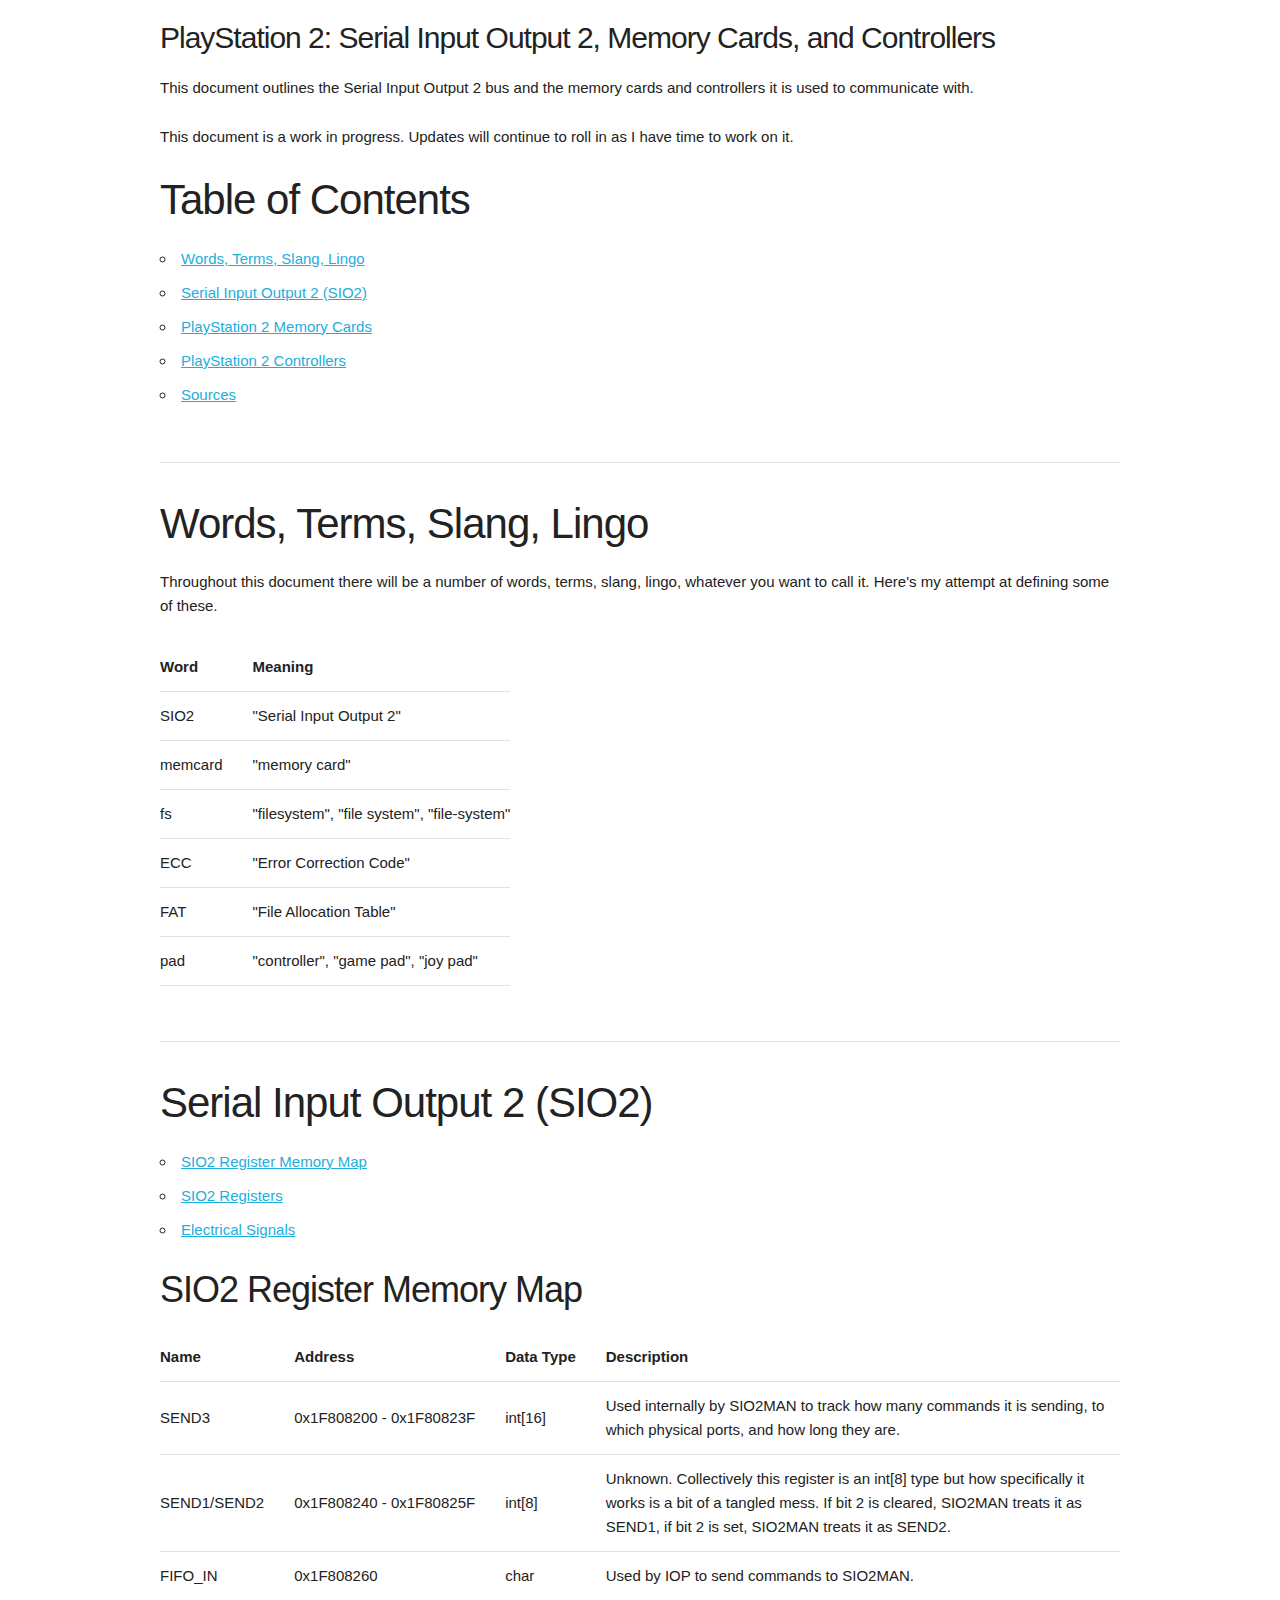
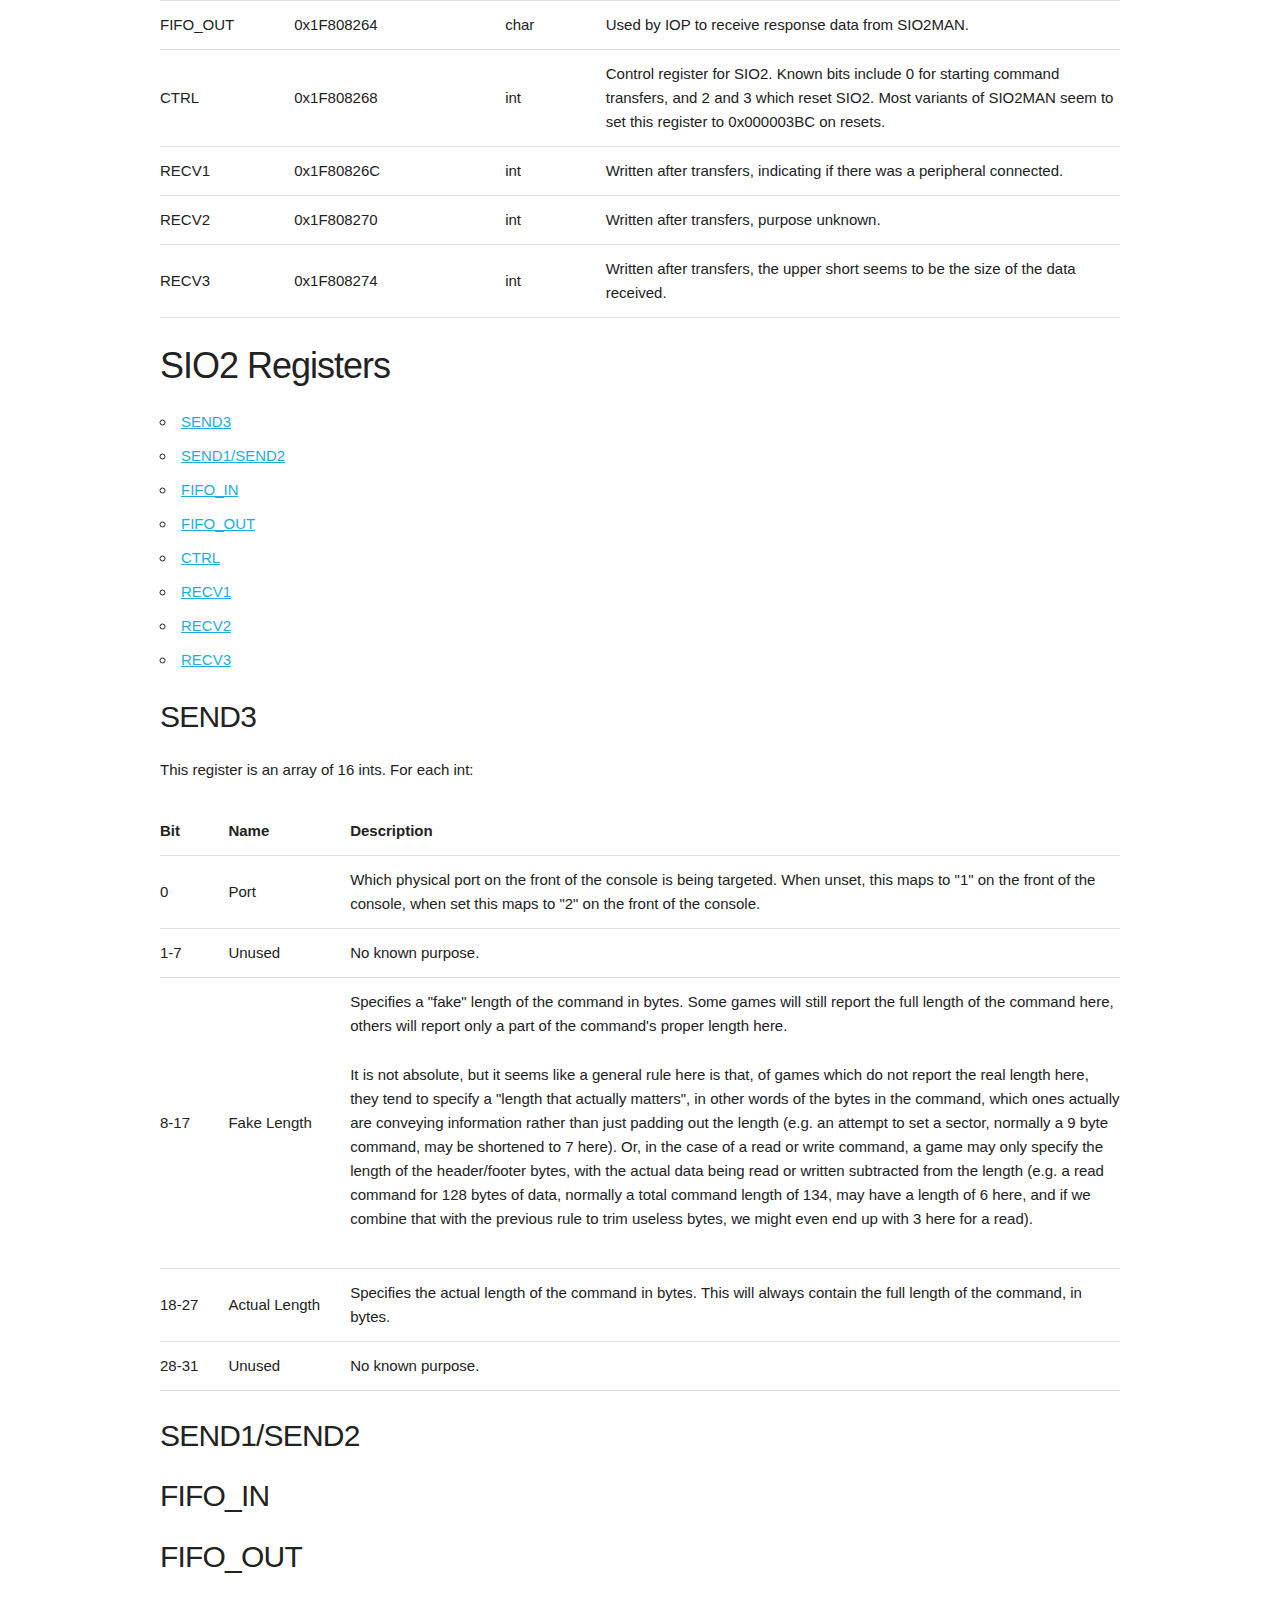
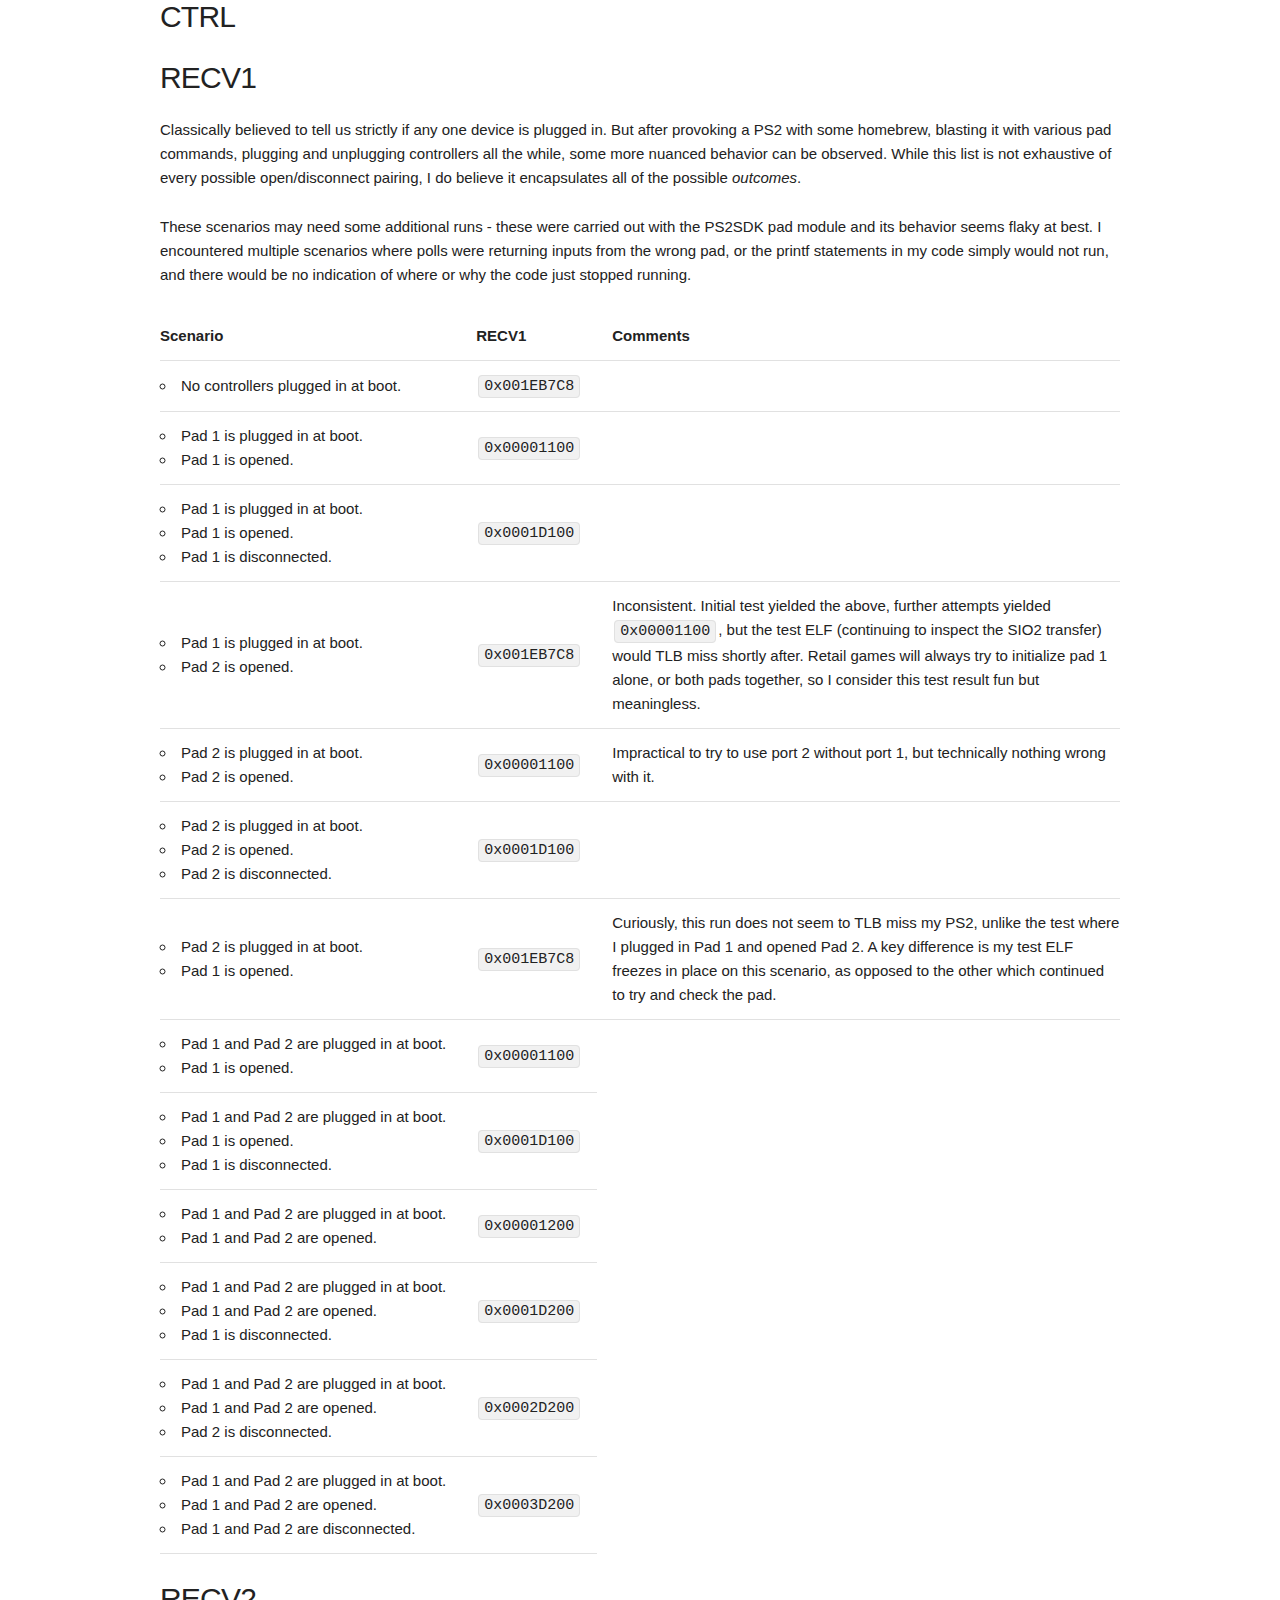
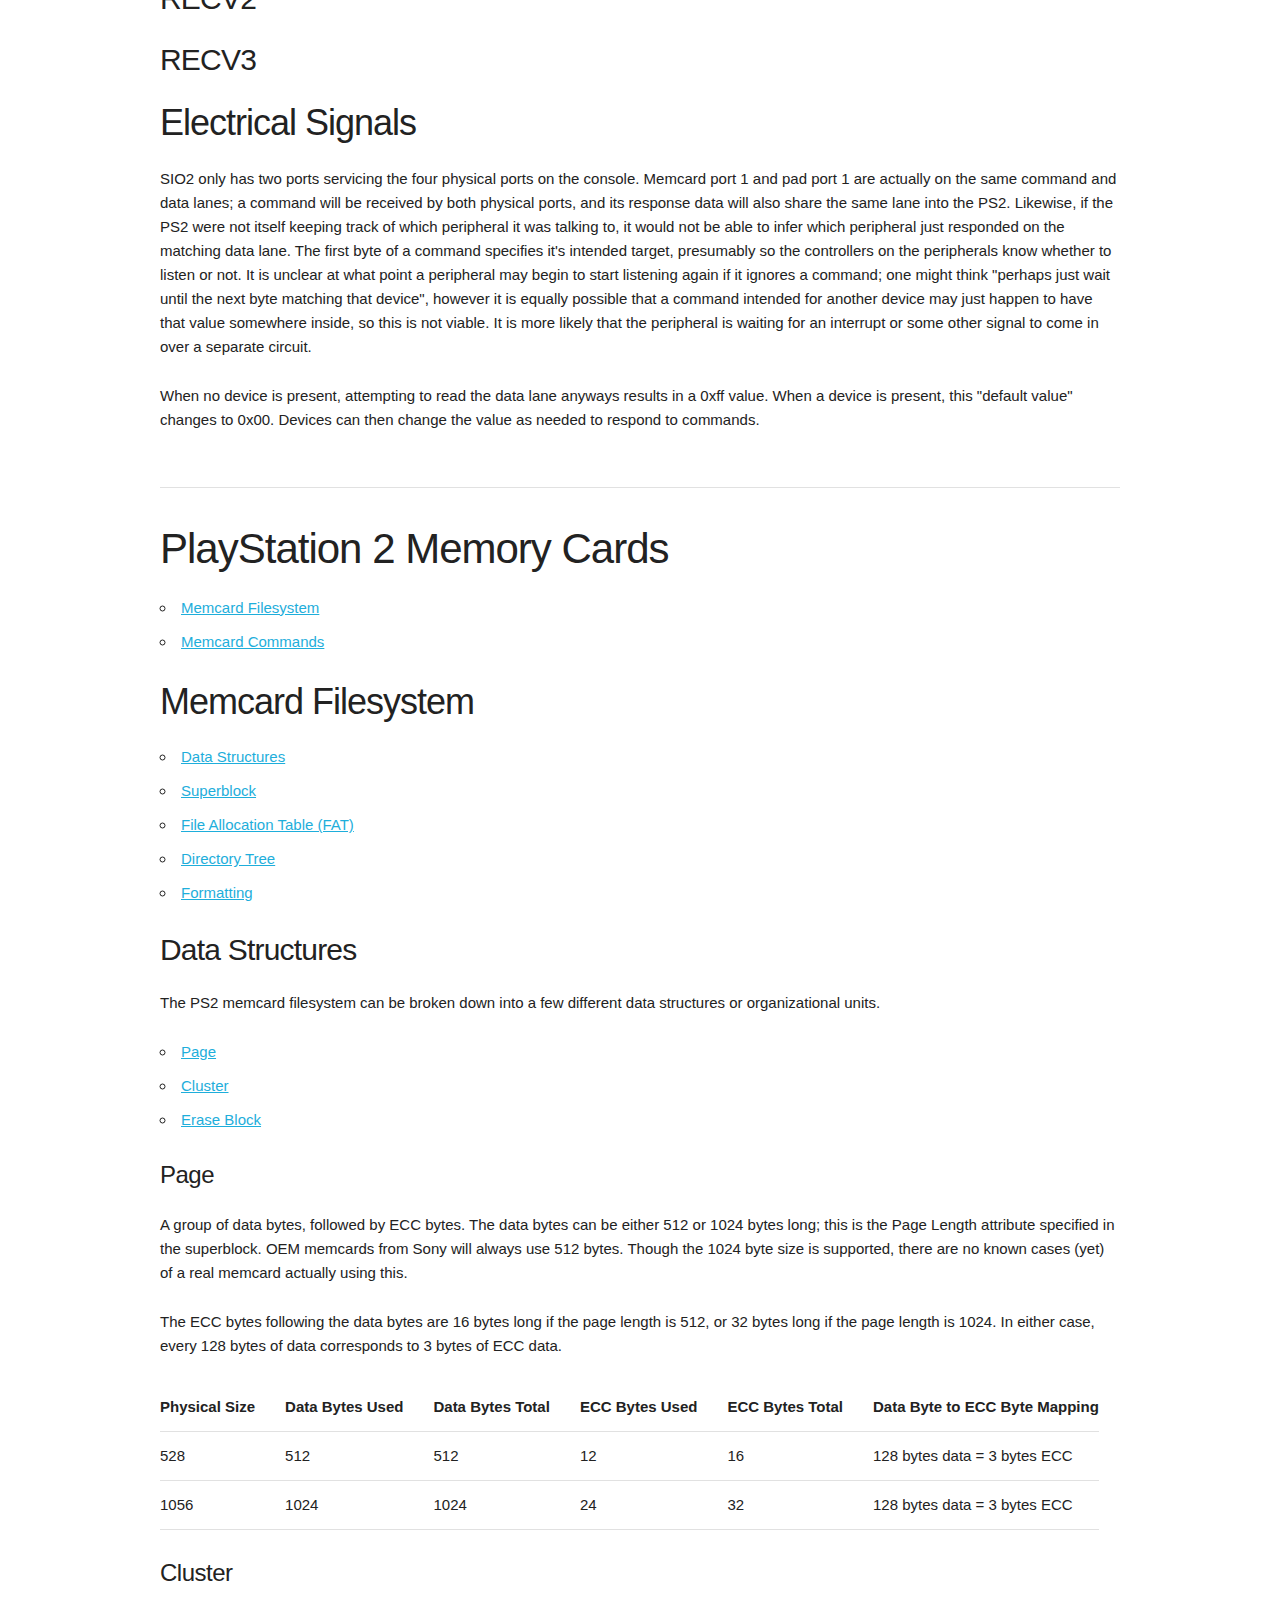
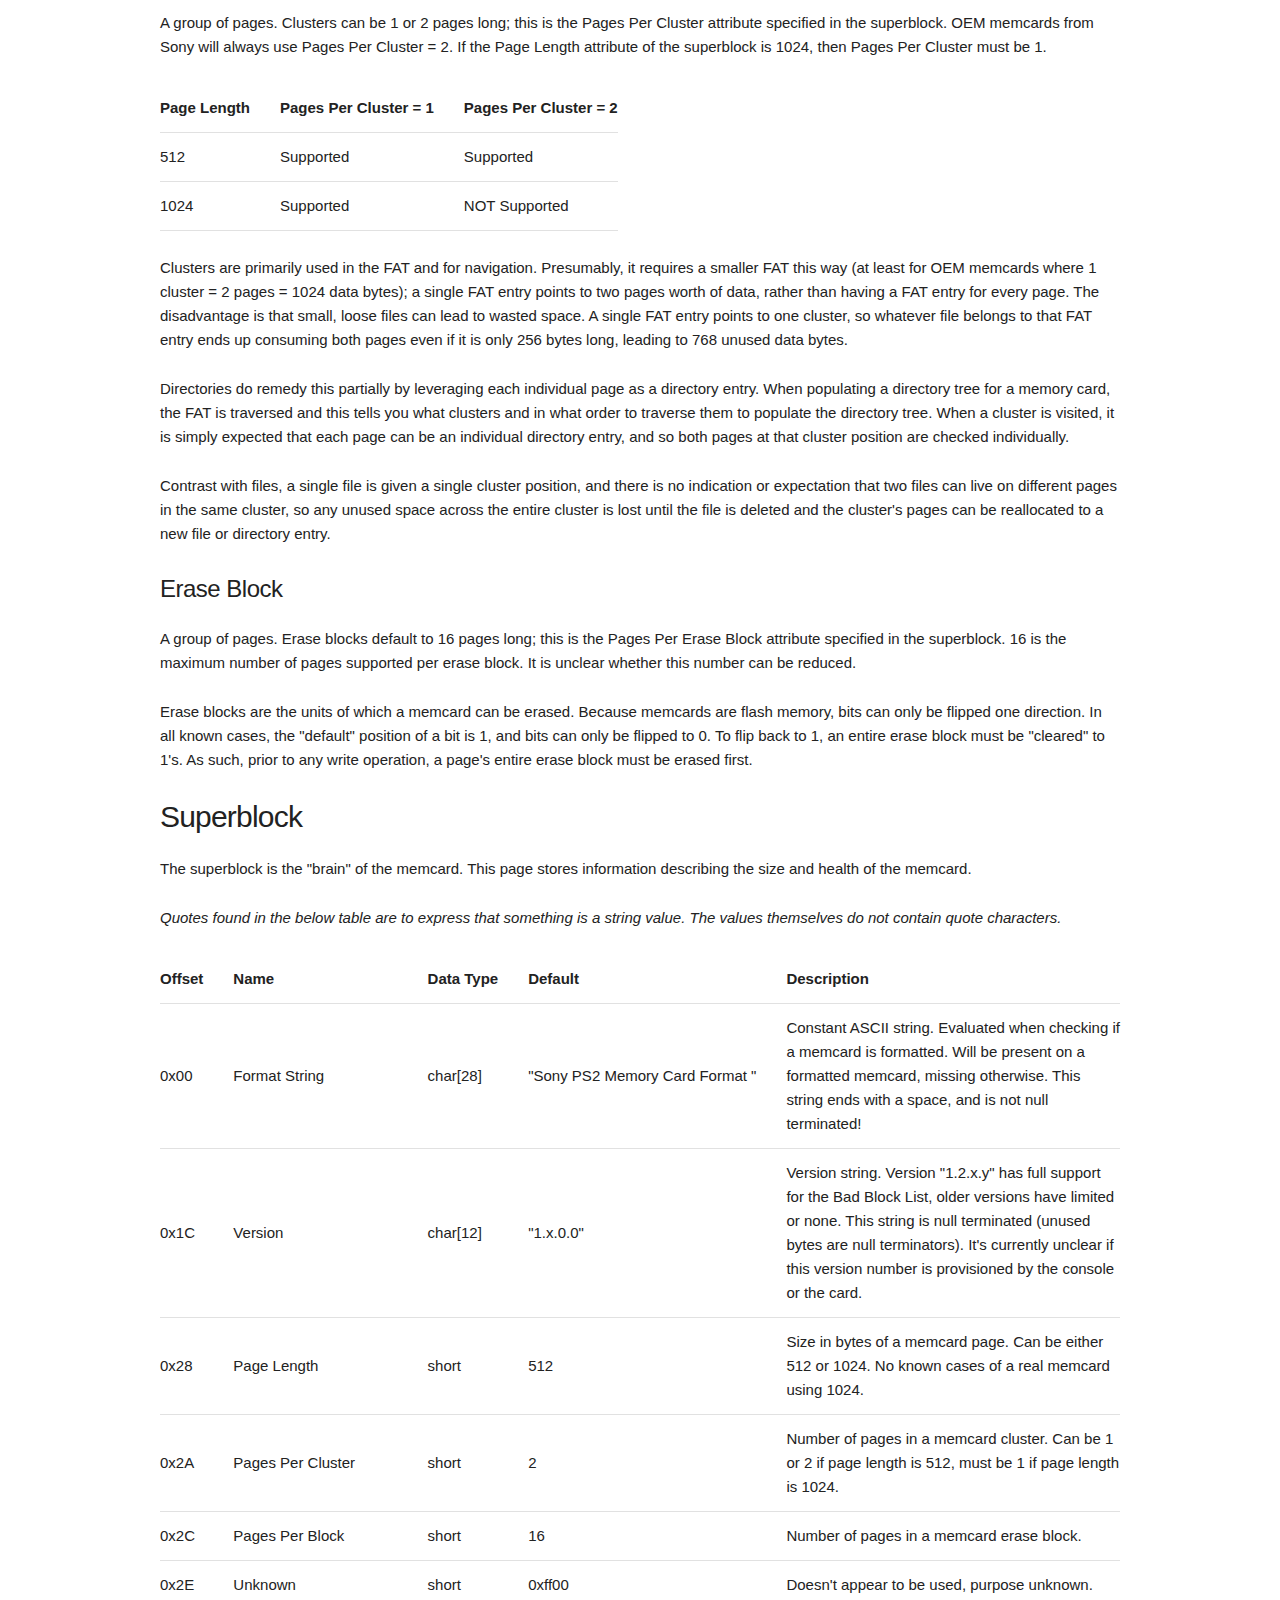
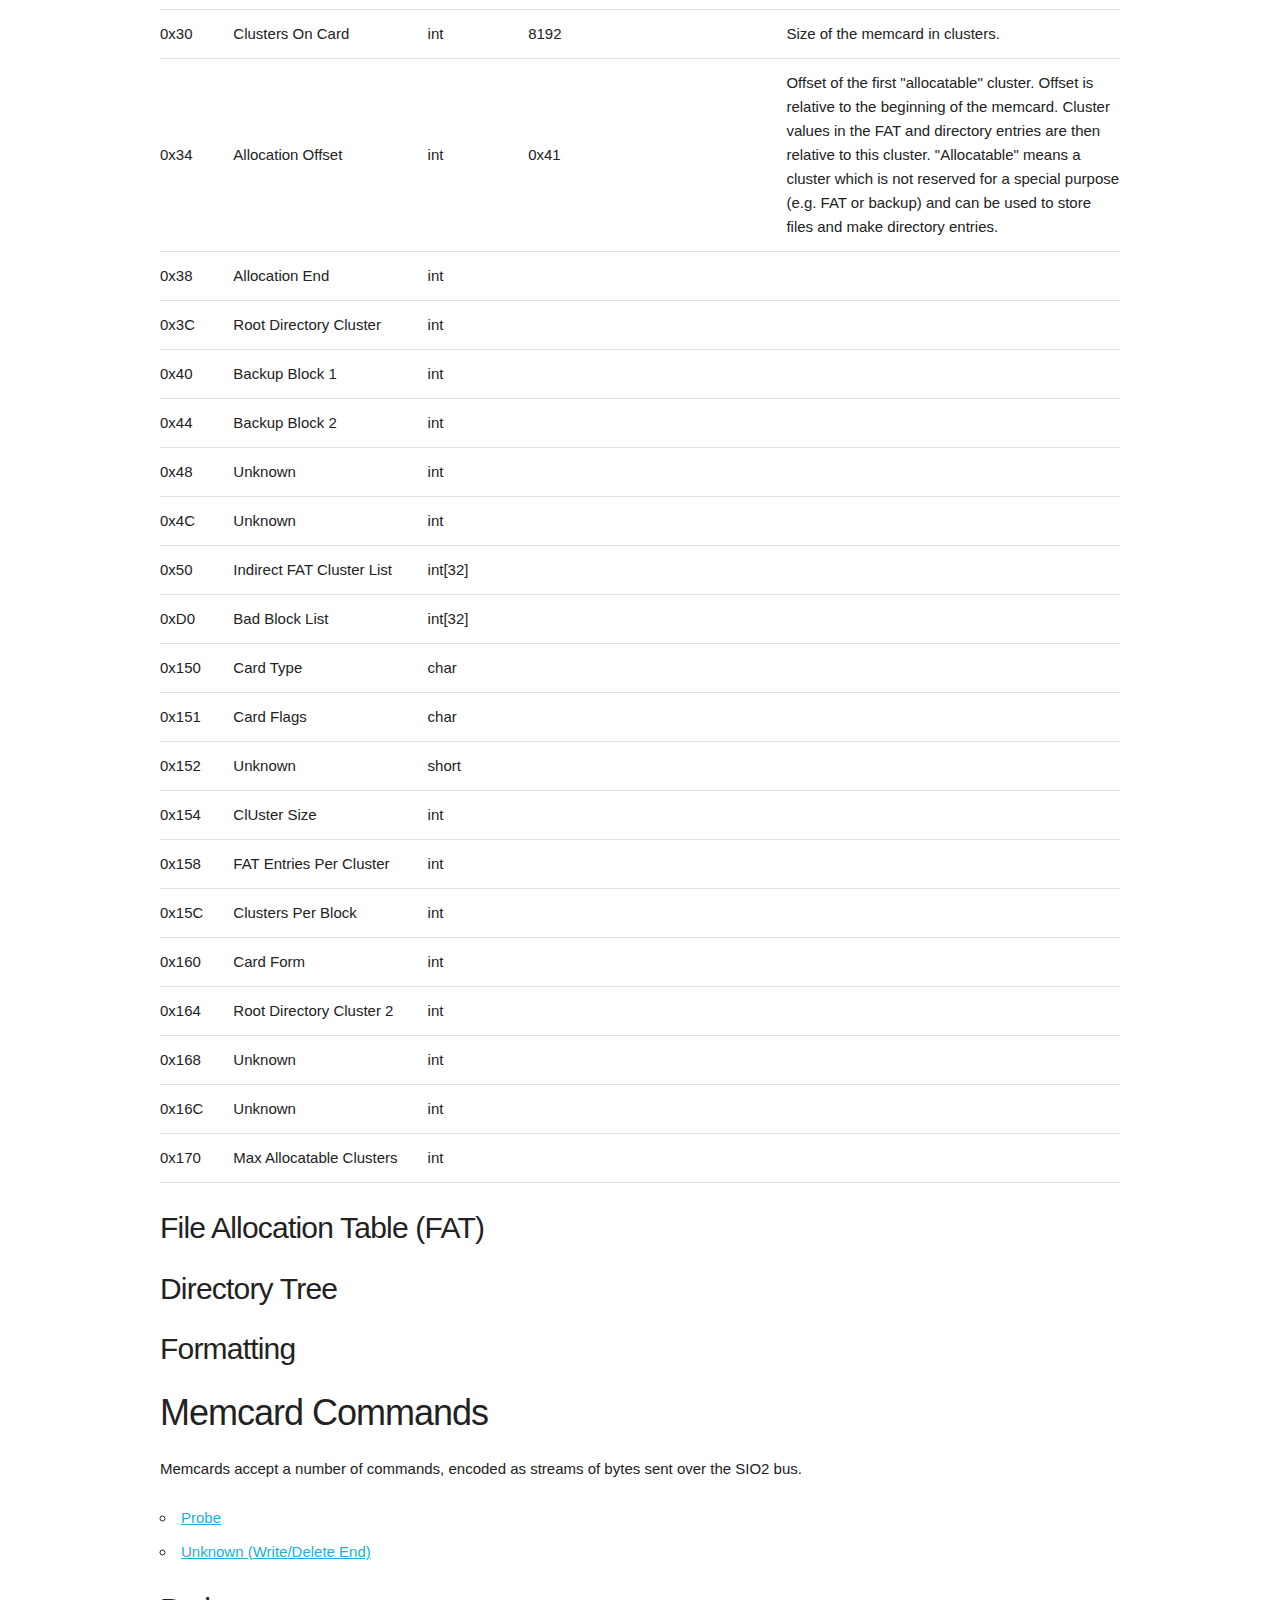
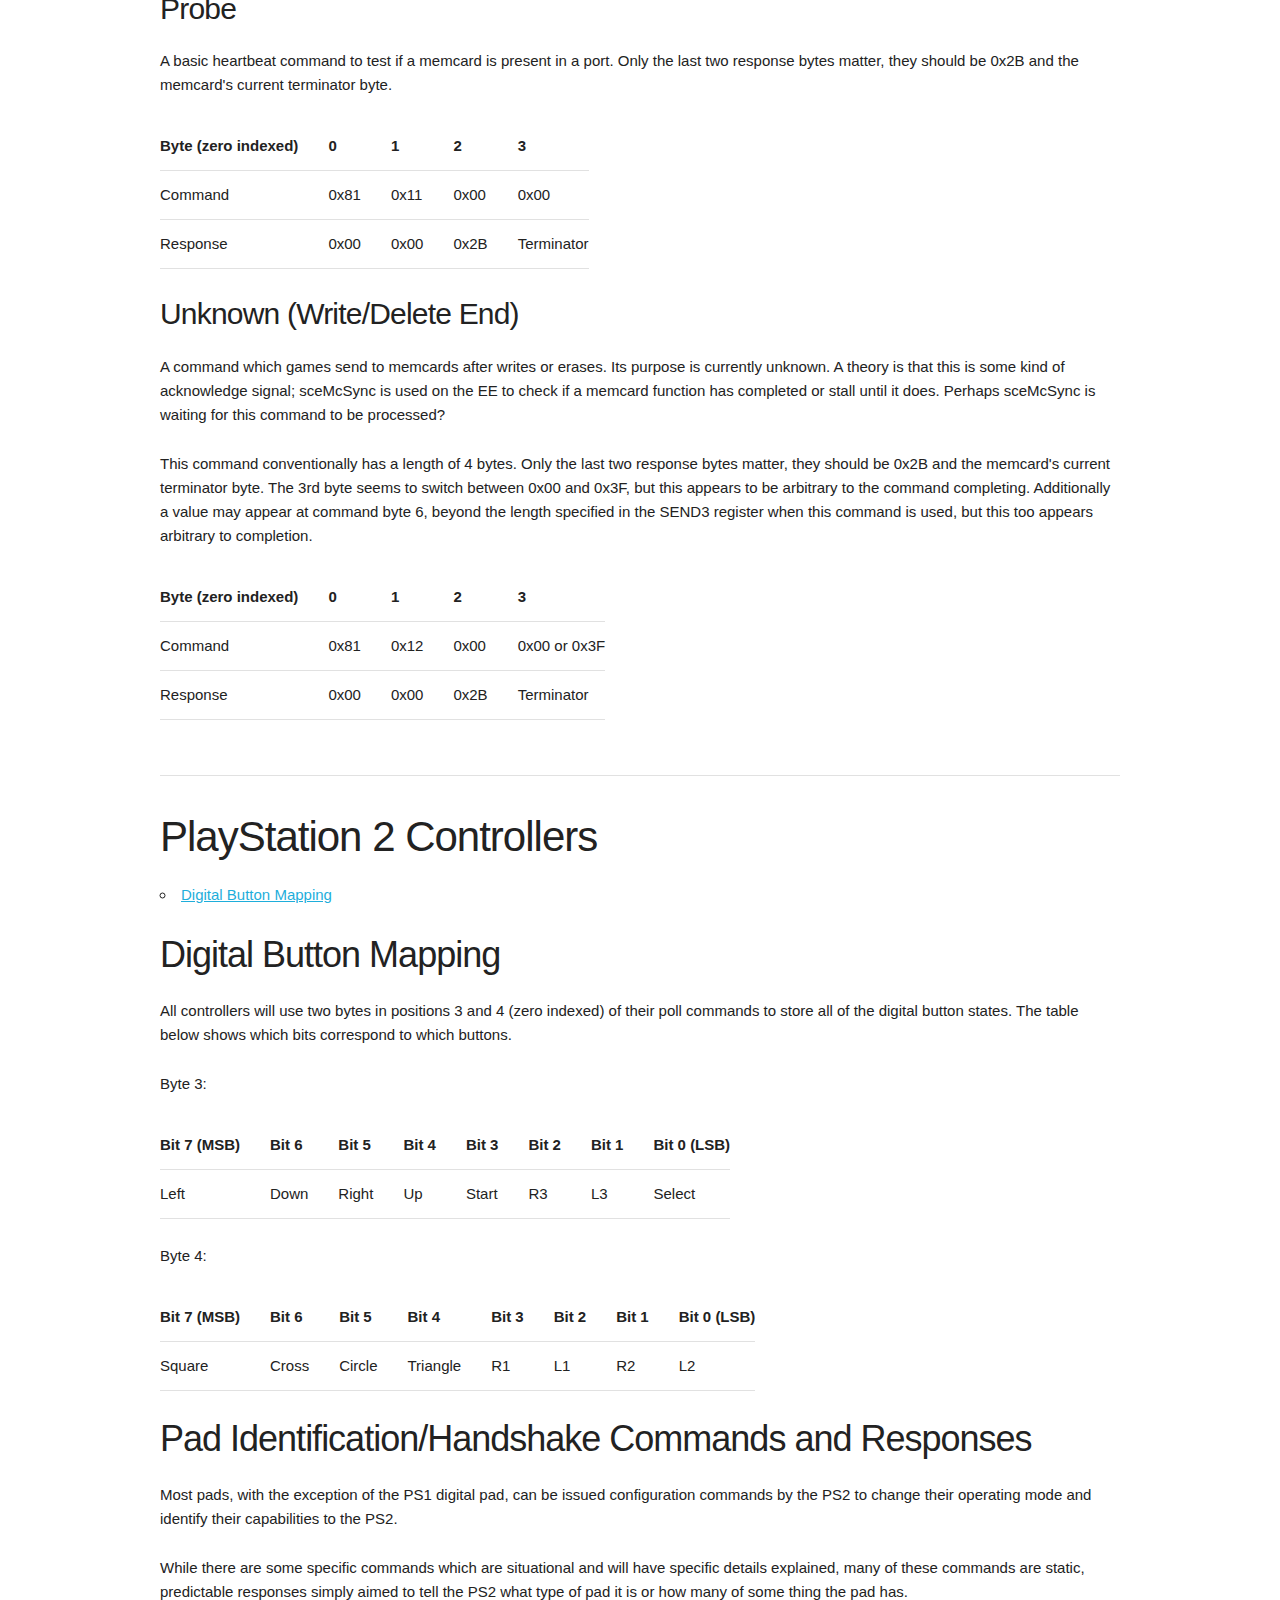
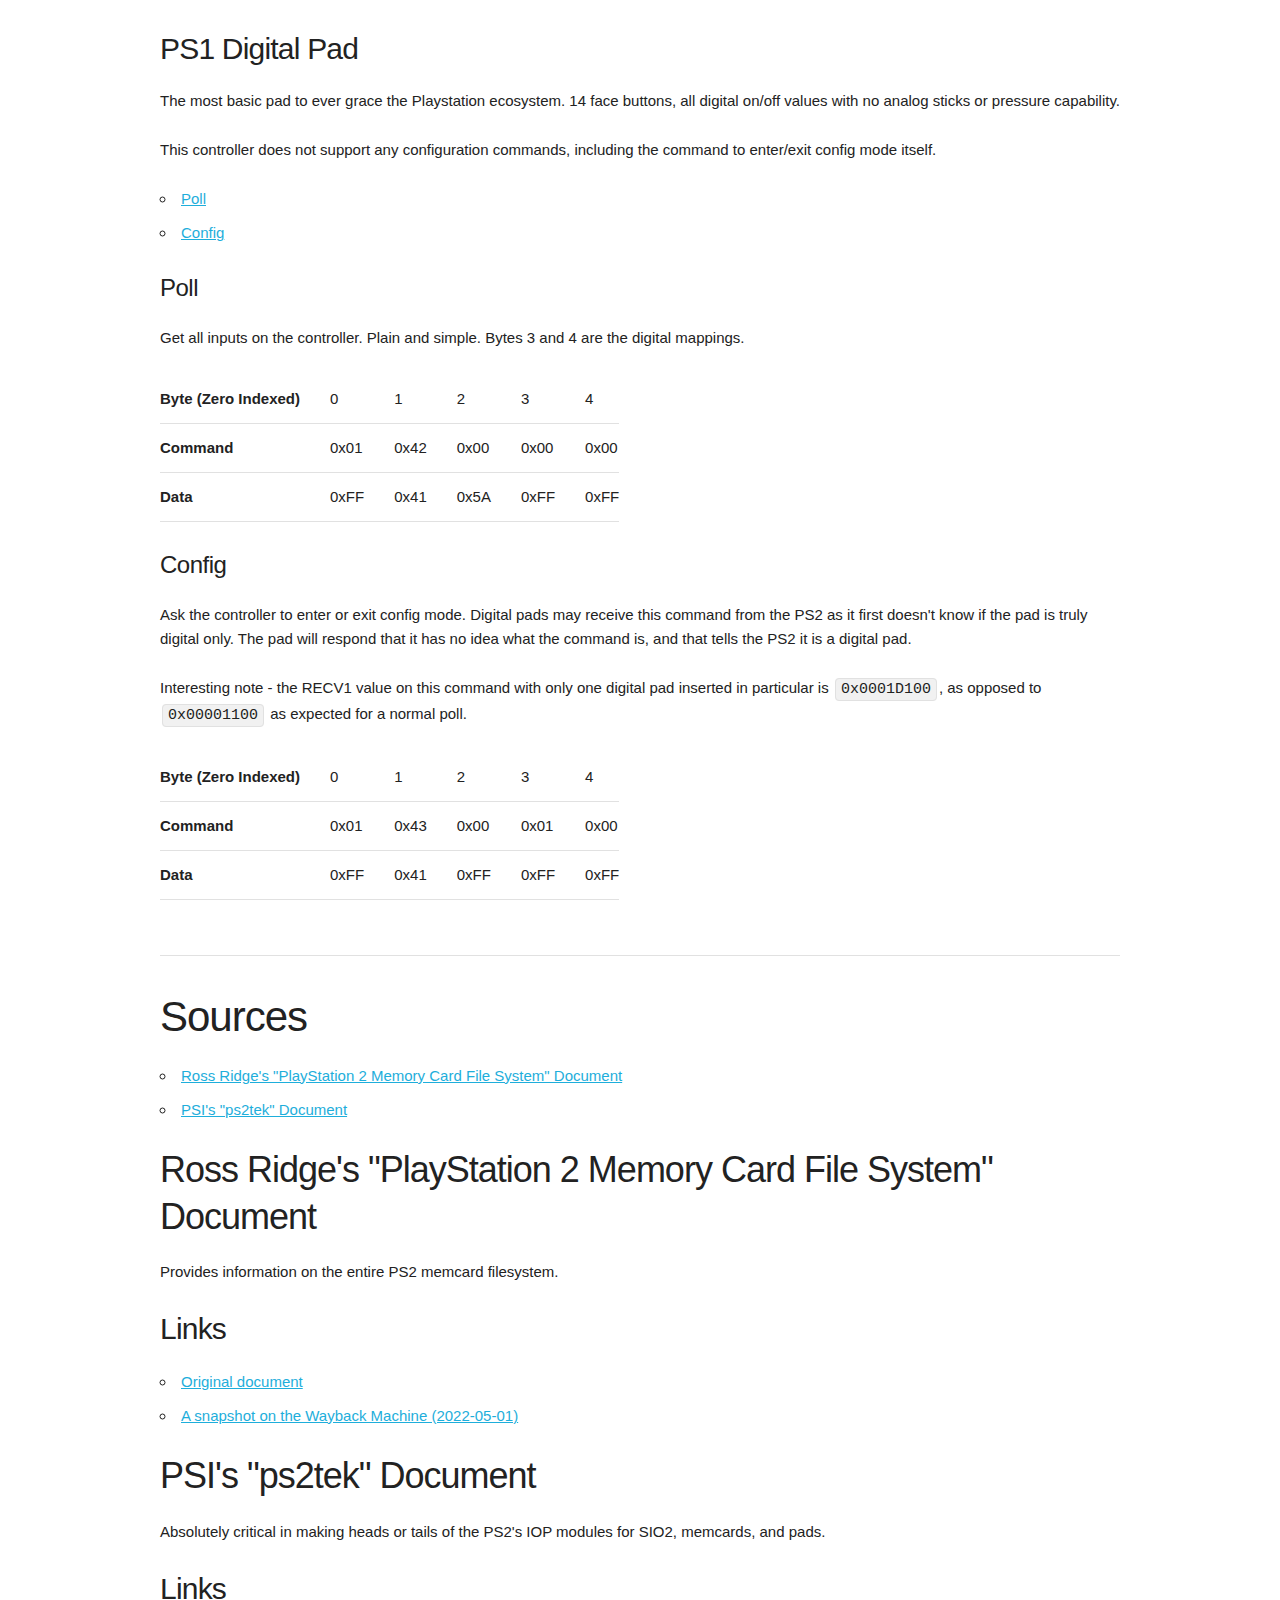
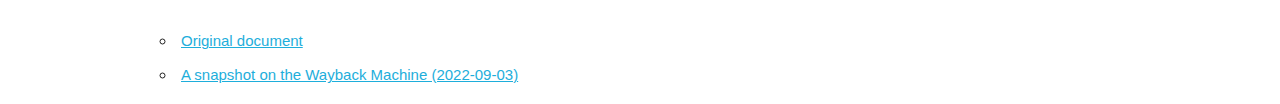
==== commit f577c0b4: "Add notes about digital pad config mode response" ====
--- a/index.html
+++ b/index.html
@@ -937,6 +937,38 @@
                             <td>0xFF</td>
                         </tr>
                     </table>
+                    <h5 id="pad-digital-config">Config</h5>
+                    <p>
+                        Ask the controller to enter or exit config mode. Digital pads may receive this command from the PS2 as it first doesn't know if the pad is truly digital only. The pad will respond that it has no idea what the command is,
+                        and that tells the PS2 it is a digital pad.
+                    </p>
+                    <p>Interesting note - the RECV1 value on this command with only one digital pad inserted in particular is <code>0x0001D100</code>, as opposed to <code>0x00001100</code> as expected for a normal poll.</p>
+                    <table>
+                        <tr>
+                            <th>Byte (Zero Indexed)</td>
+                            <td>0</td>
+                            <td>1</td>
+                            <td>2</td>
+                            <td>3</td>
+                            <td>4</td>
+                        </tr>
+                        <tr>
+                            <th>Command</th>
+                            <td>0x01</td>
+                            <td>0x43</td>
+                            <td>0x00</td>
+                            <td>0x01</td>
+                            <td>0x00</td>
+                        </tr>
+                        <tr>
+                            <th>Data</th>
+                            <td>0xFF</td>
+                            <td>0x41</td>
+                            <td>0xFF</td>
+                            <td>0xFF</td>
+                            <td>0xFF</td>
+                        </tr>
+                    </table>
                 </div>
             </div>
             <hr/>
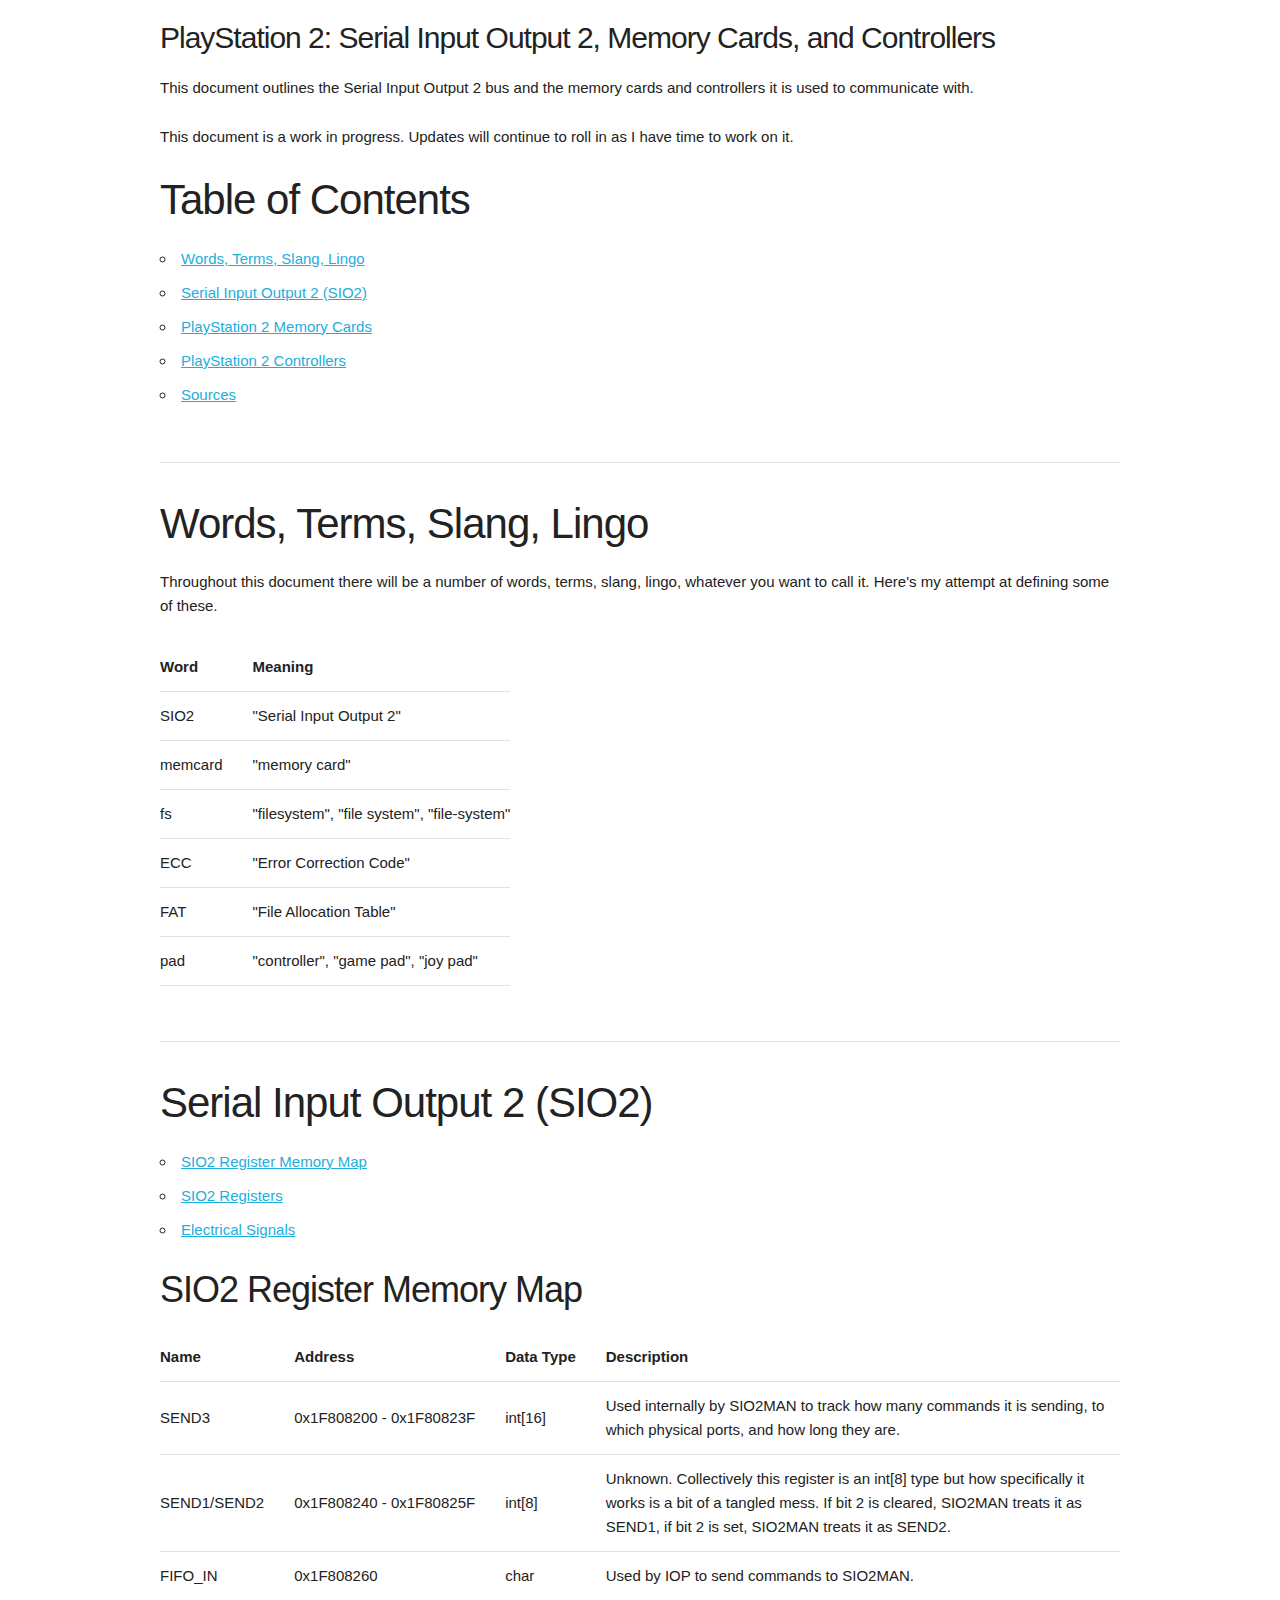
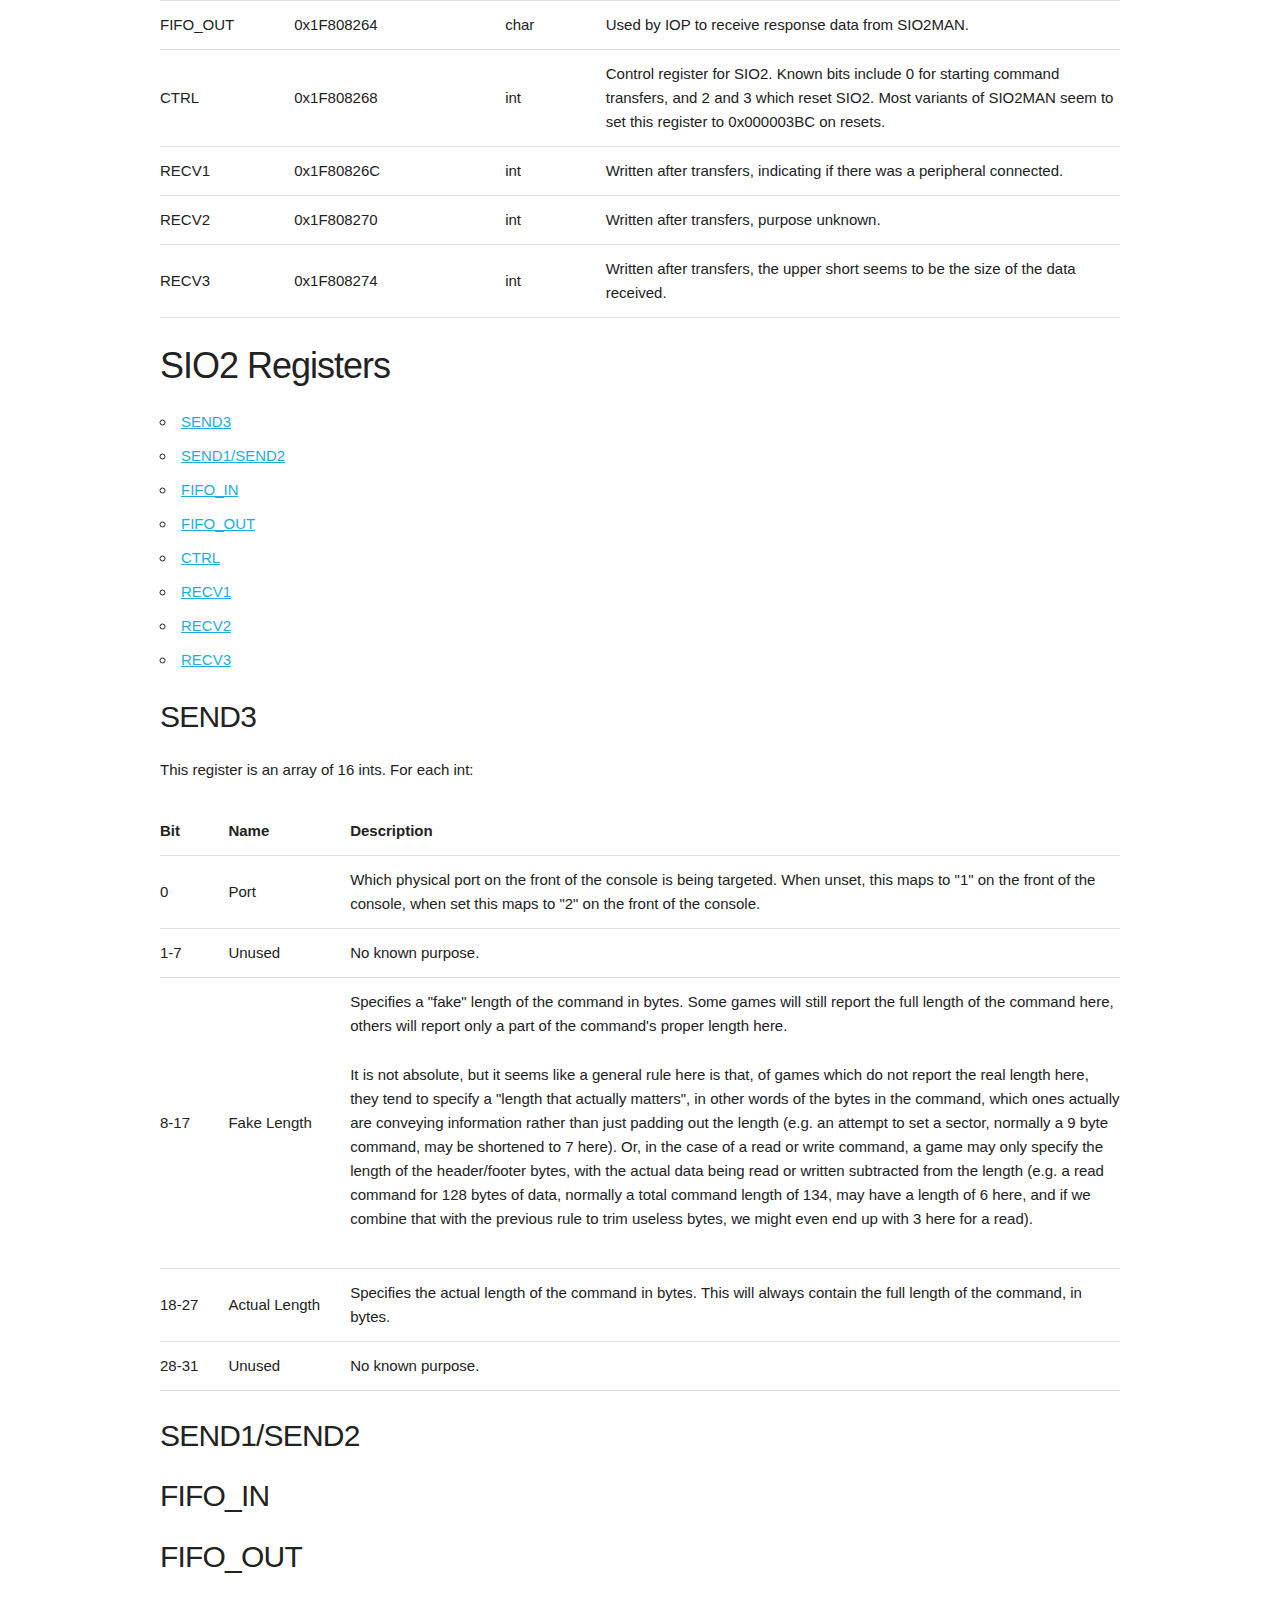
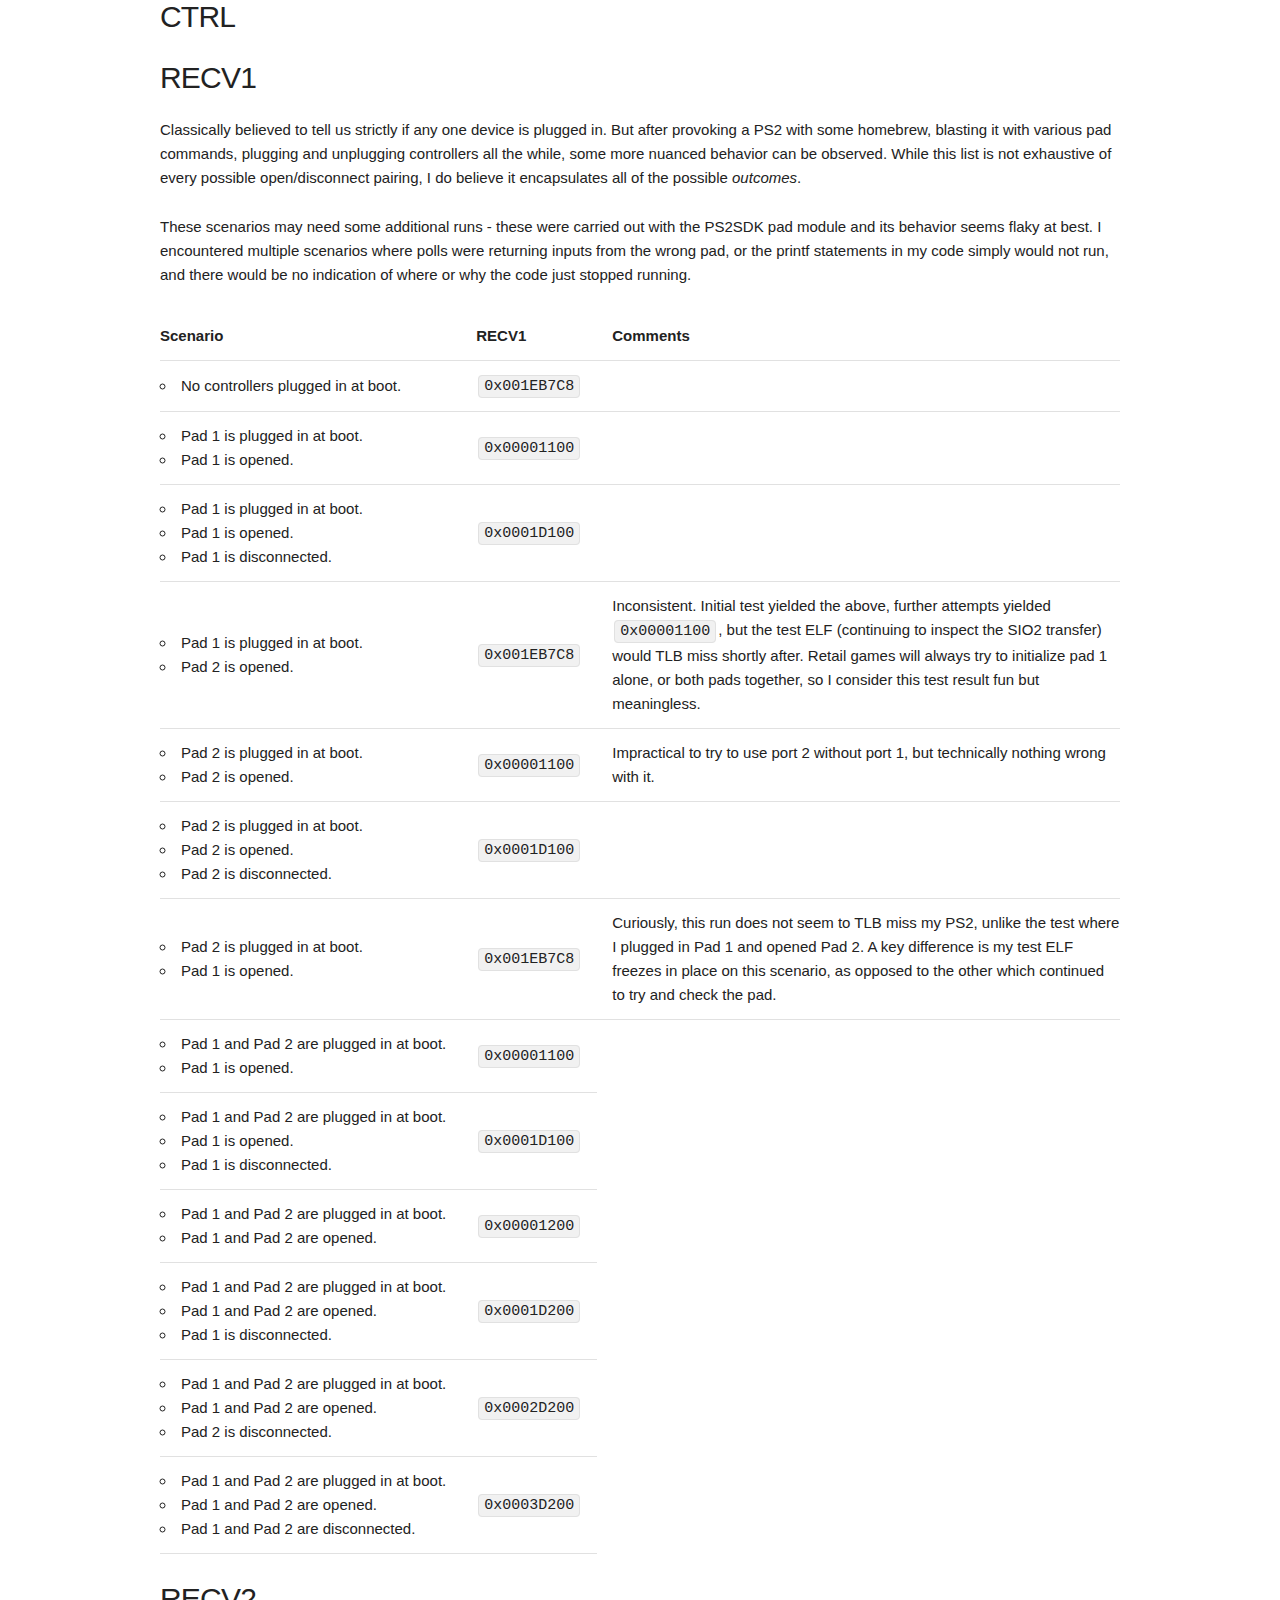
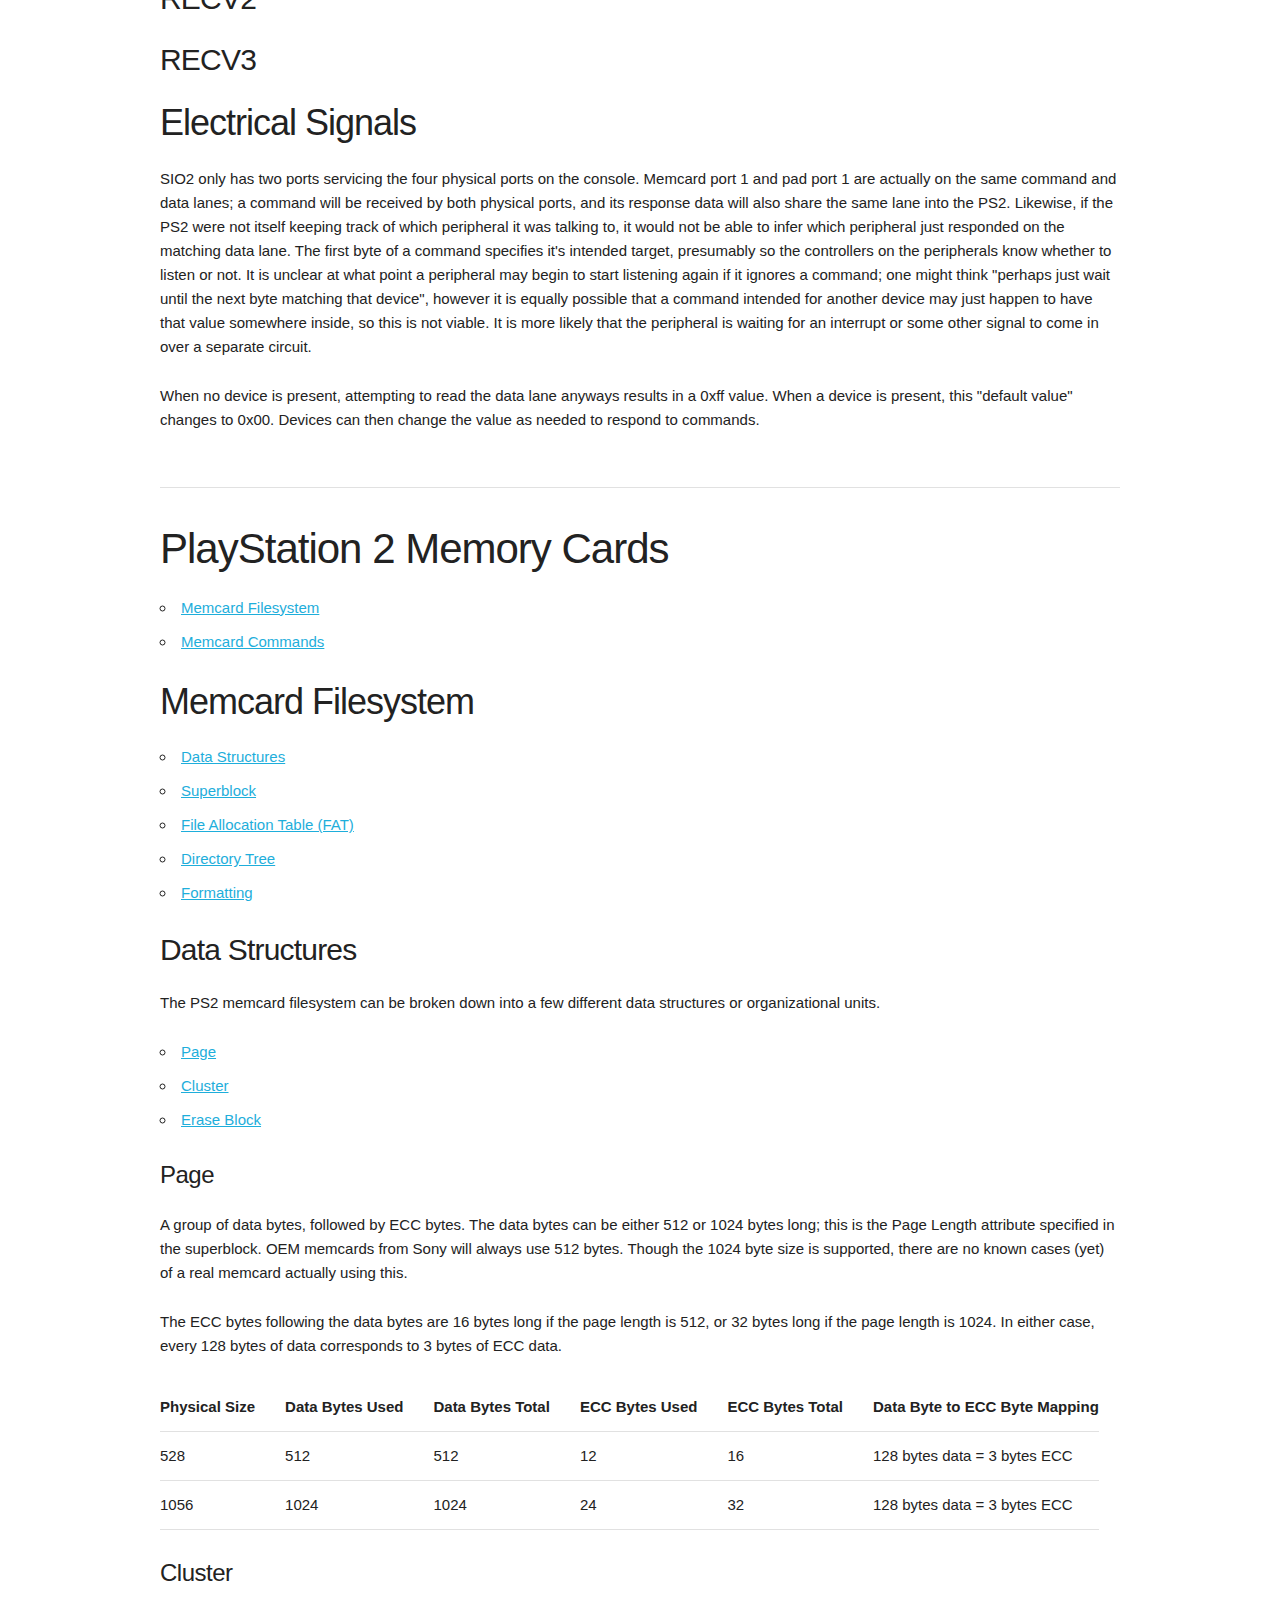
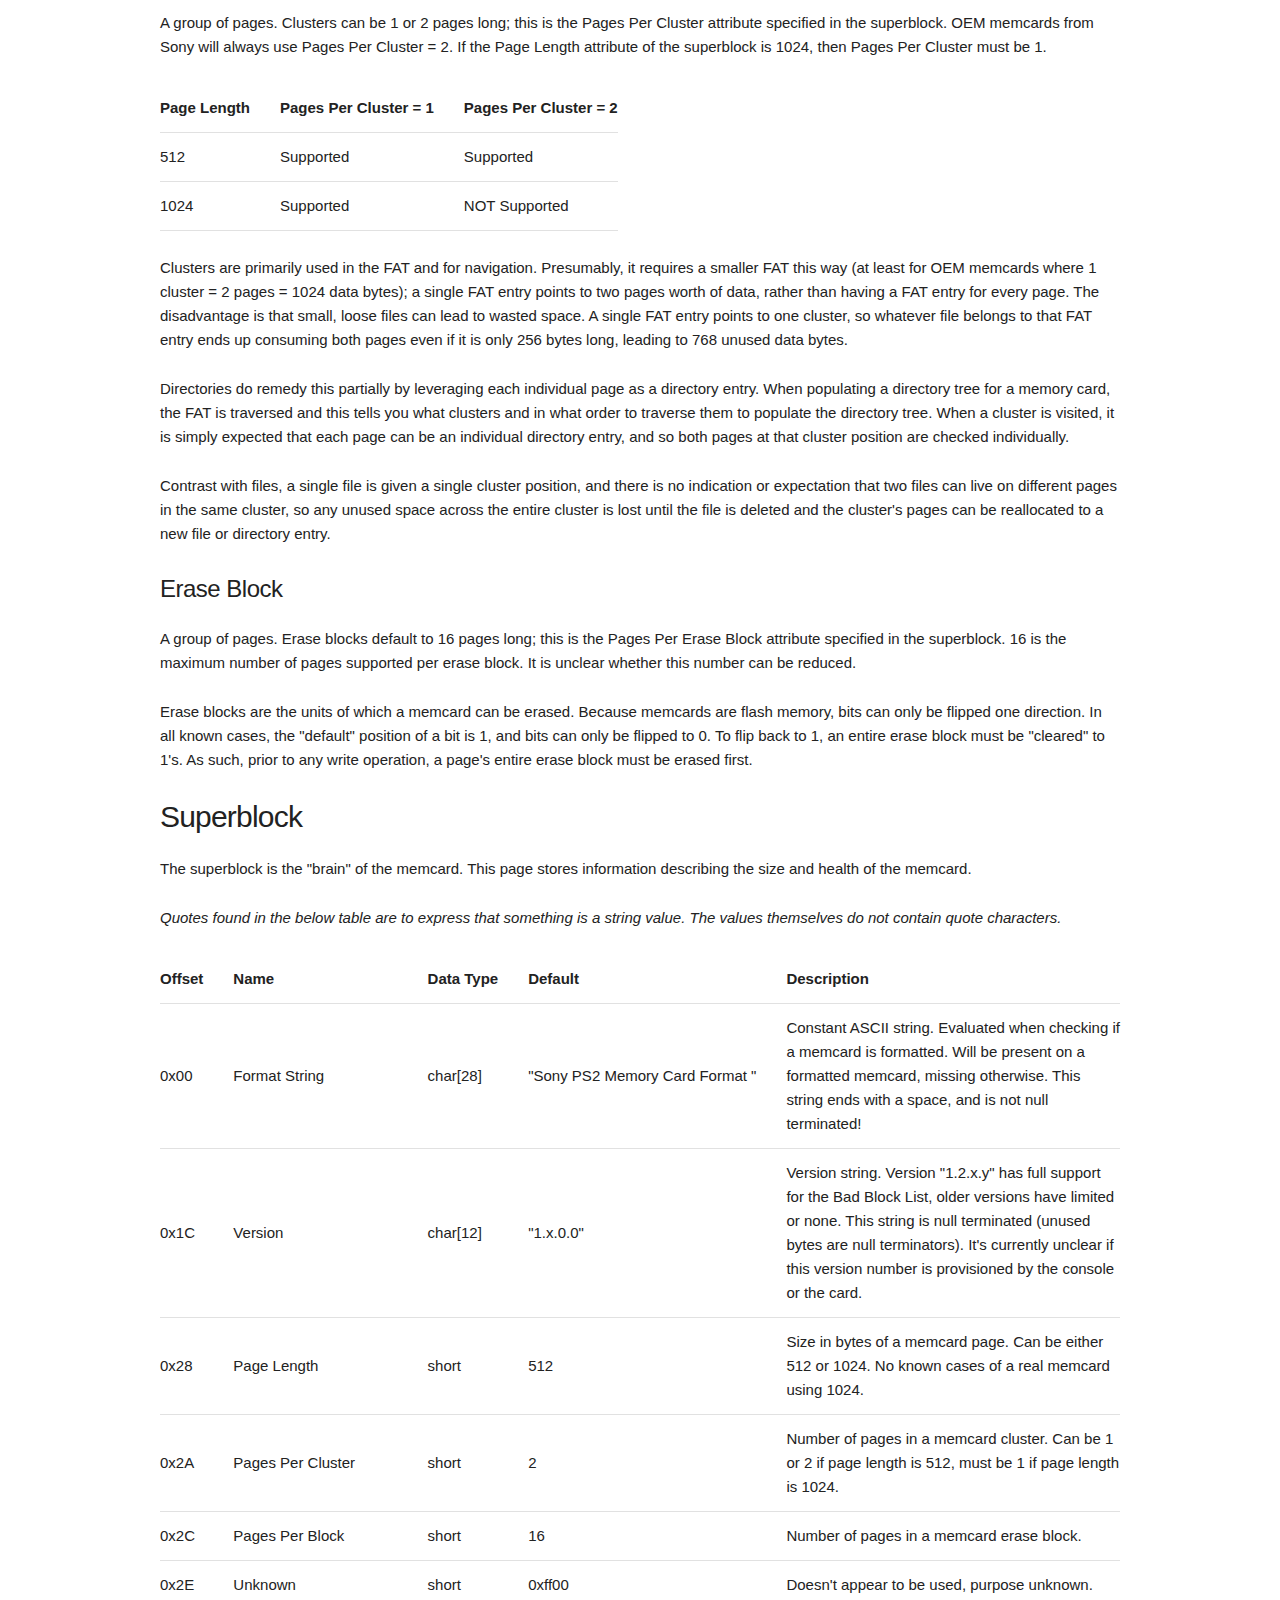
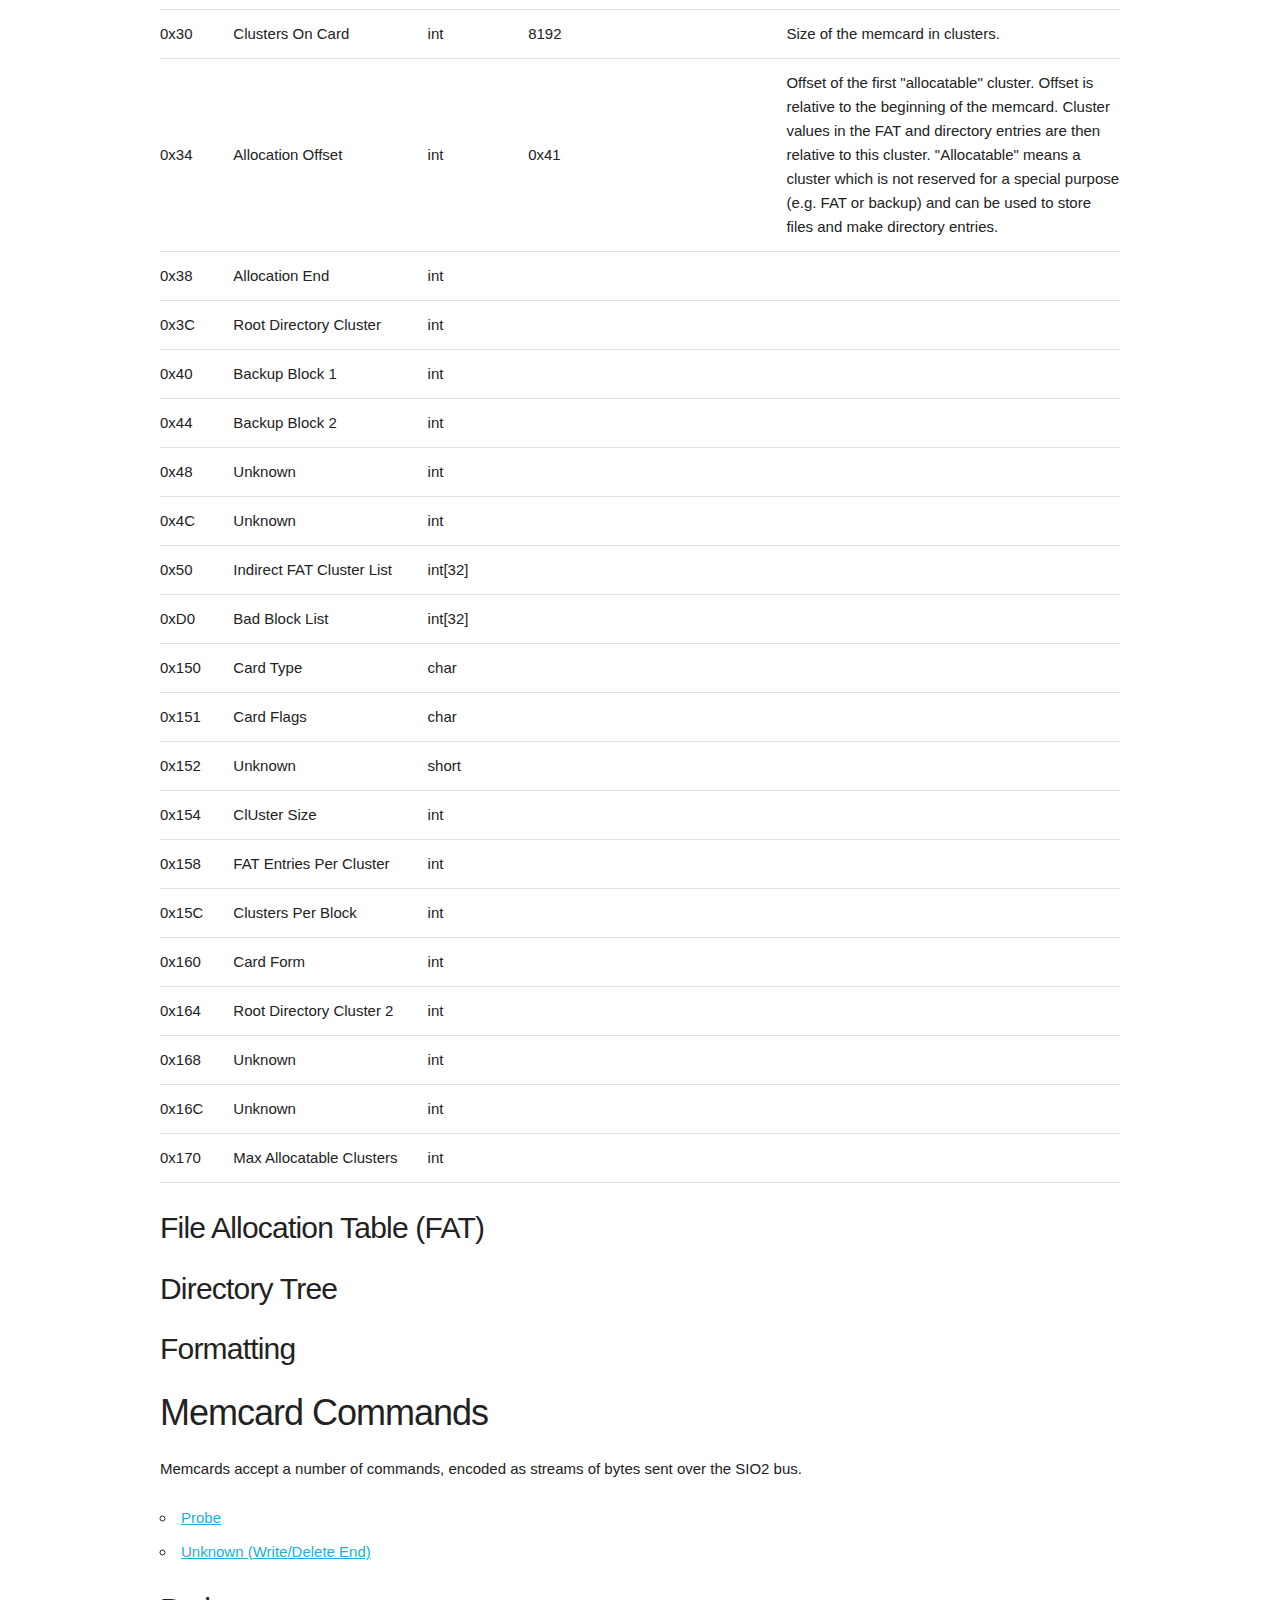
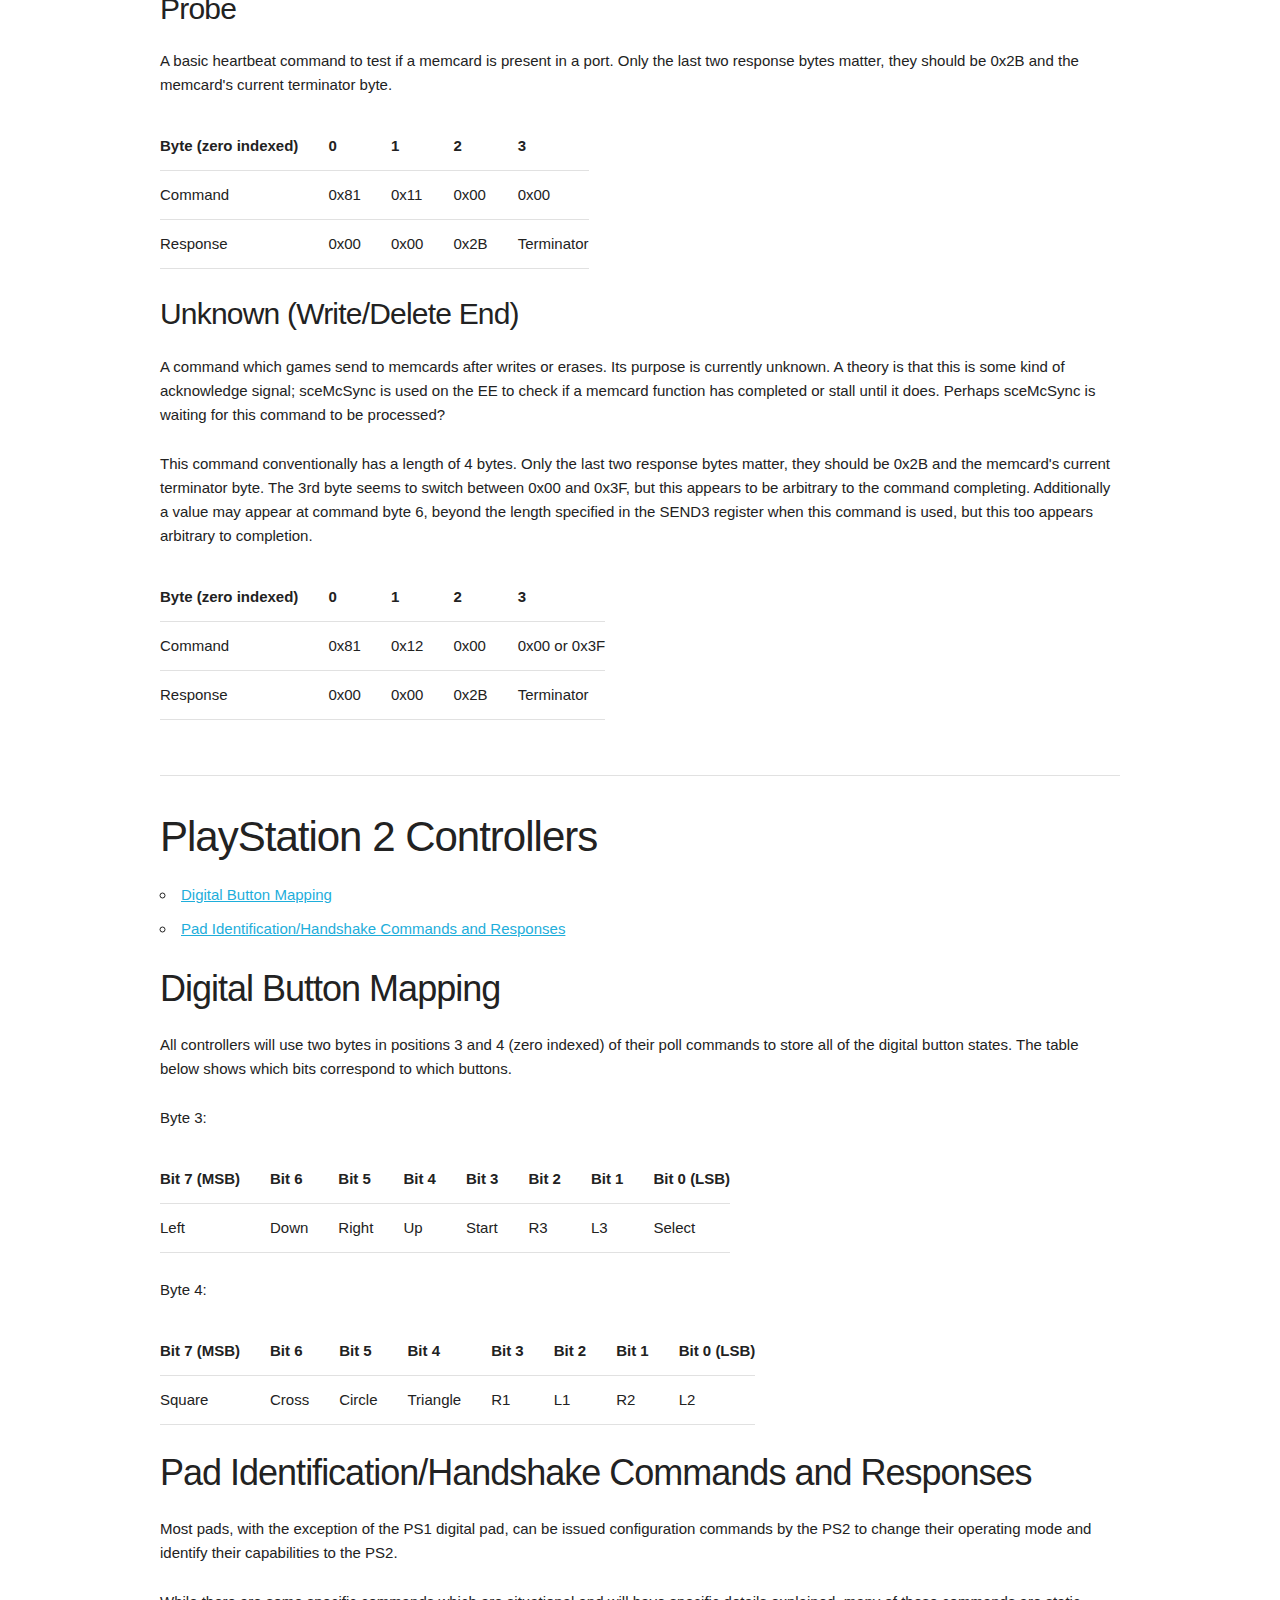
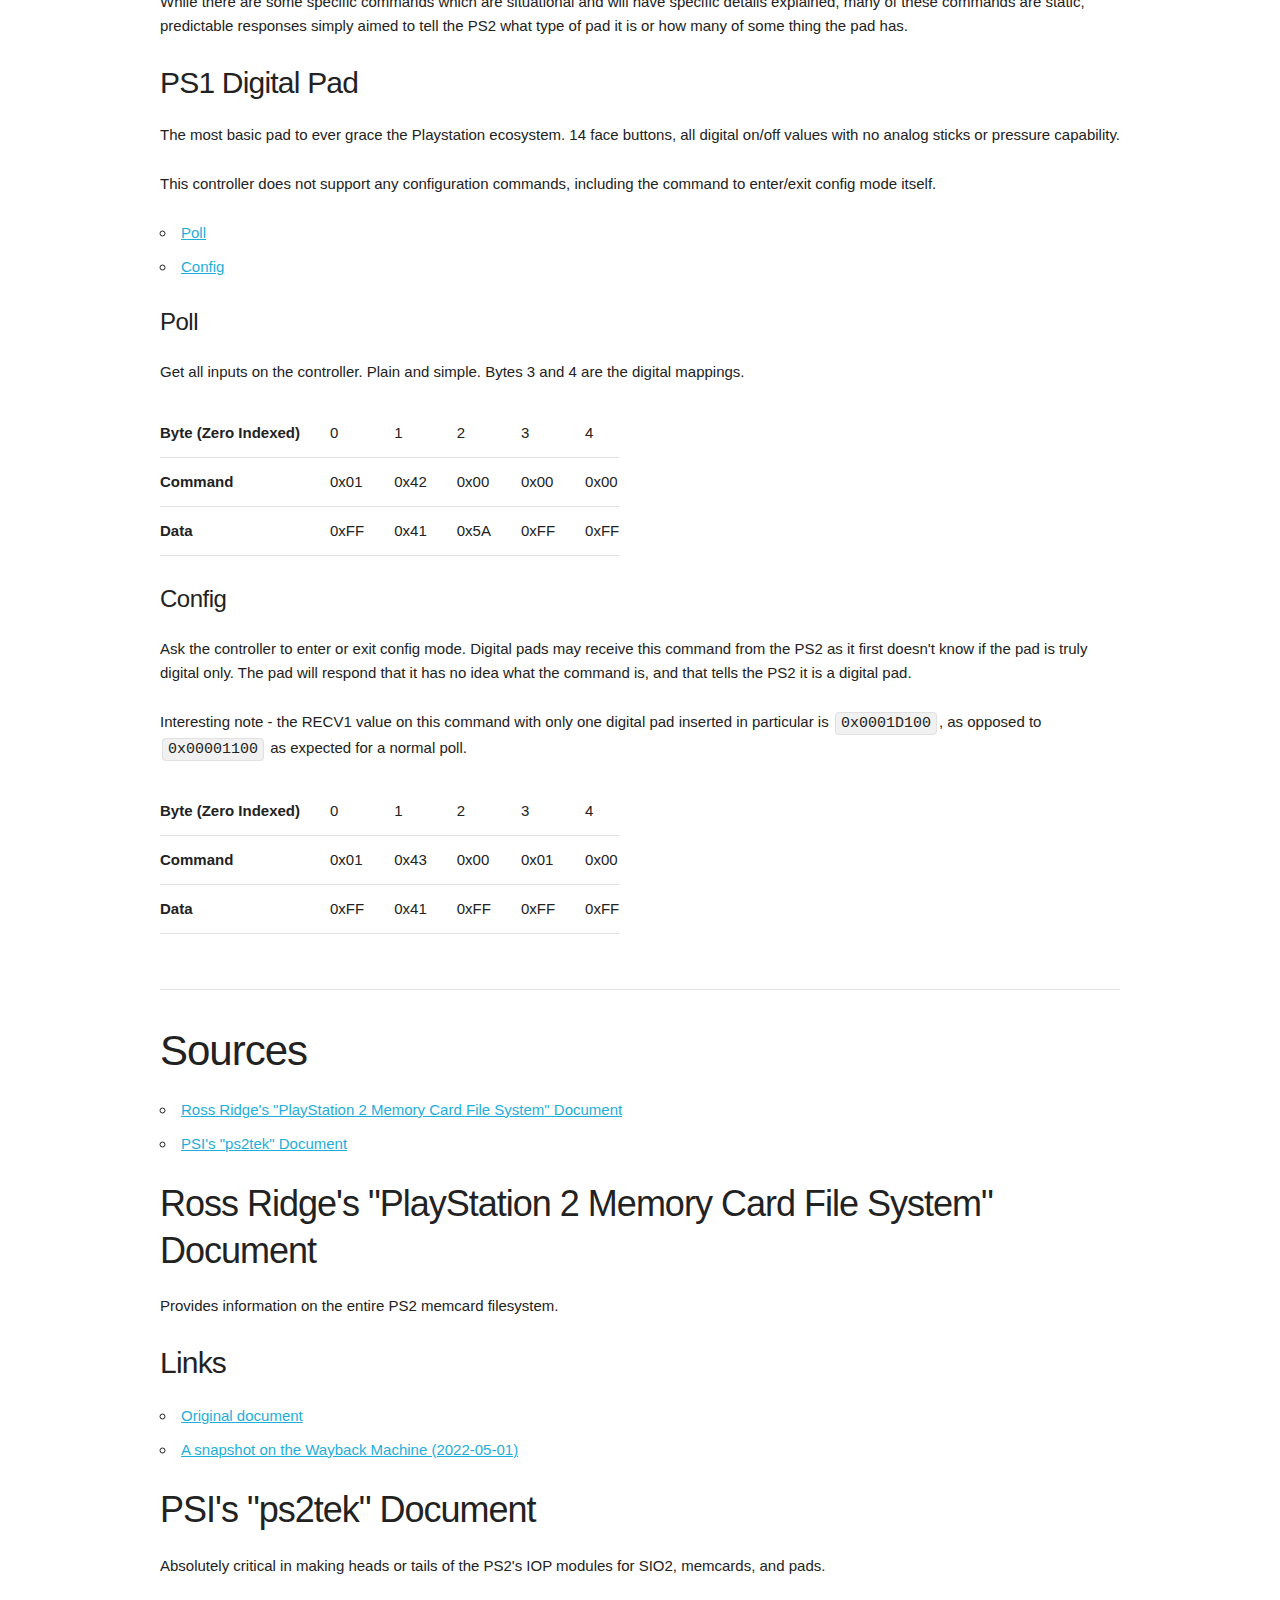
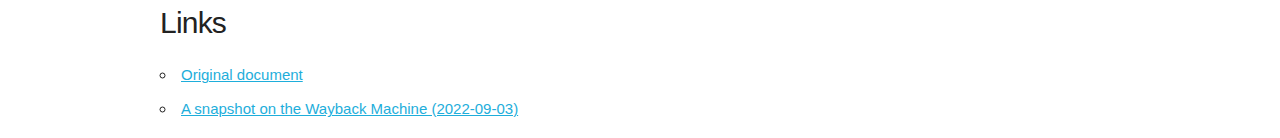
==== commit 8090264b: "Add jump link to handshake section" ====
--- a/index.html
+++ b/index.html
@@ -837,6 +837,9 @@
                     <ul>
                         <li>
                             <a href="#pad-digital-buttons">Digital Button Mapping</a>
+                        </li>
+                        <li>
+                            <a href="#pad-identity-handshake">Pad Identification/Handshake Commands and Responses</a>
                         </li>
                     </ul>
                     <h3 id="pad-digital-buttons">Digital Button Mapping</h3>
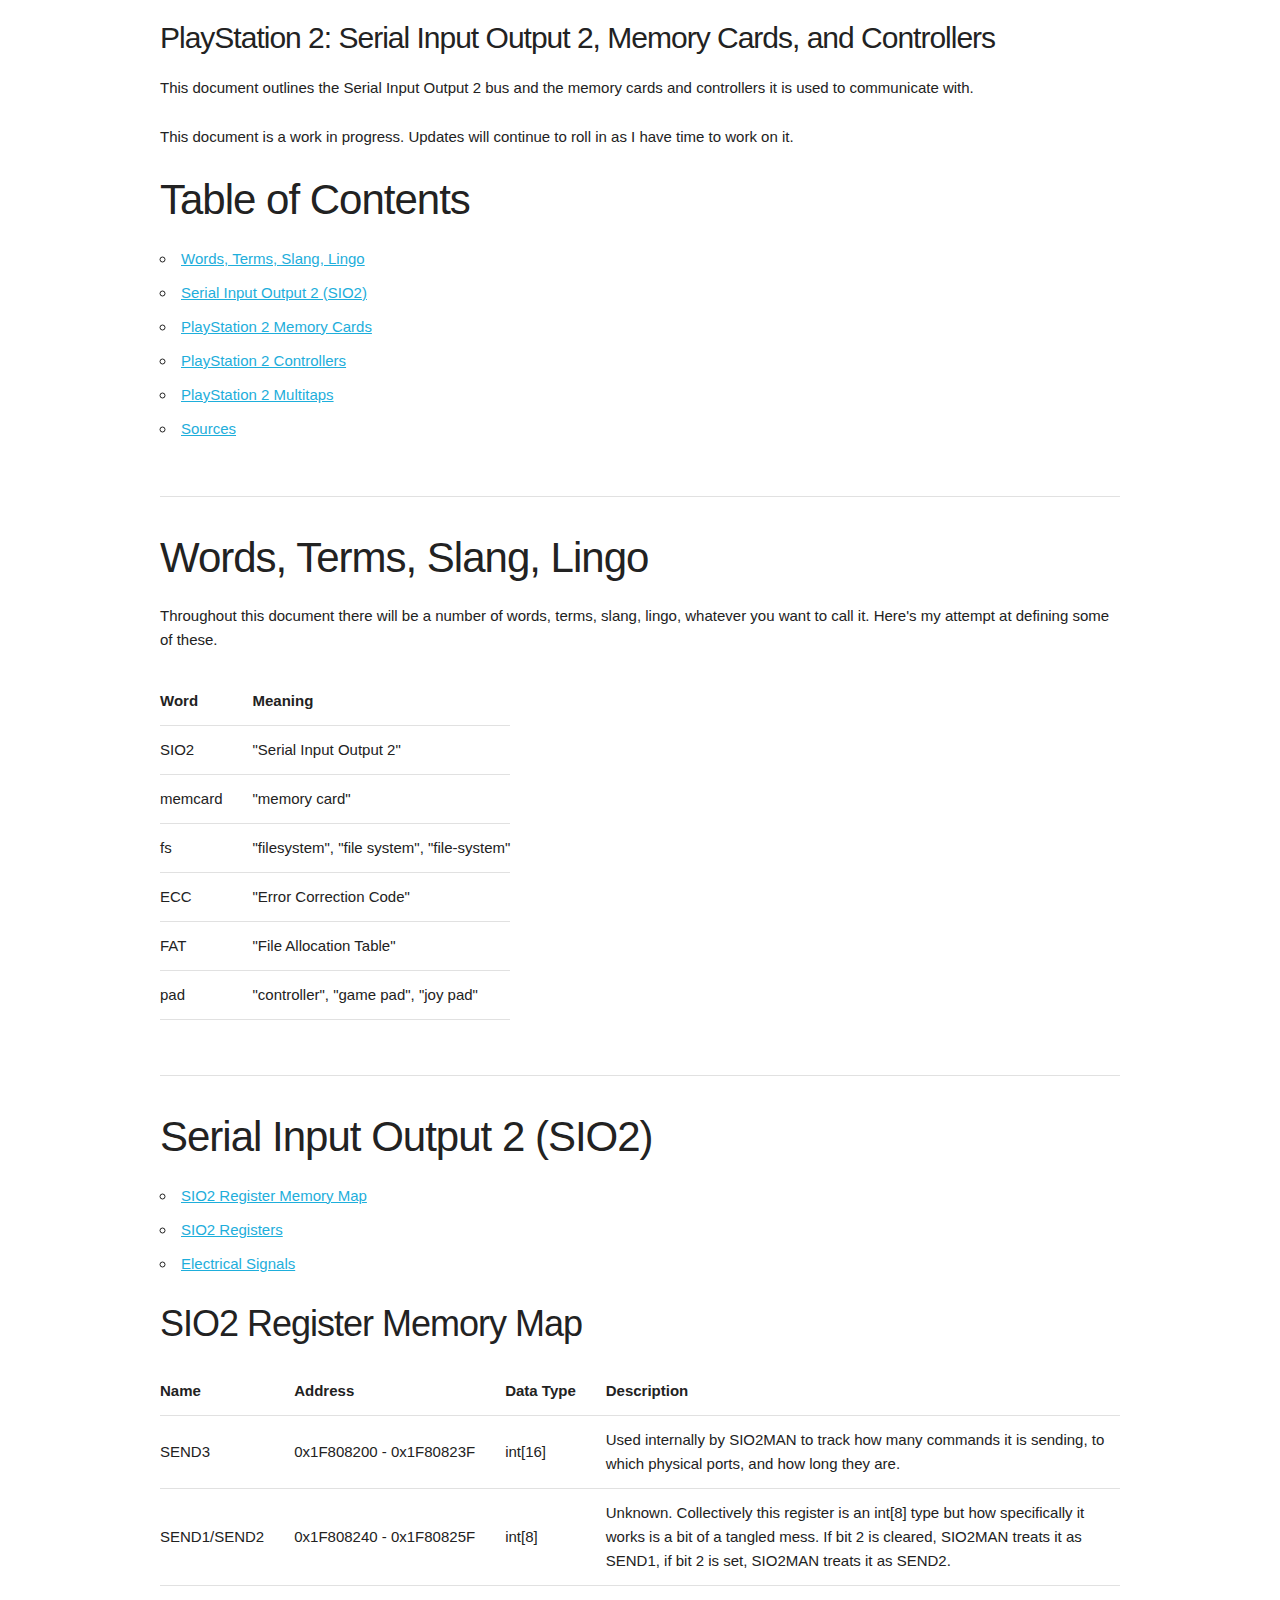
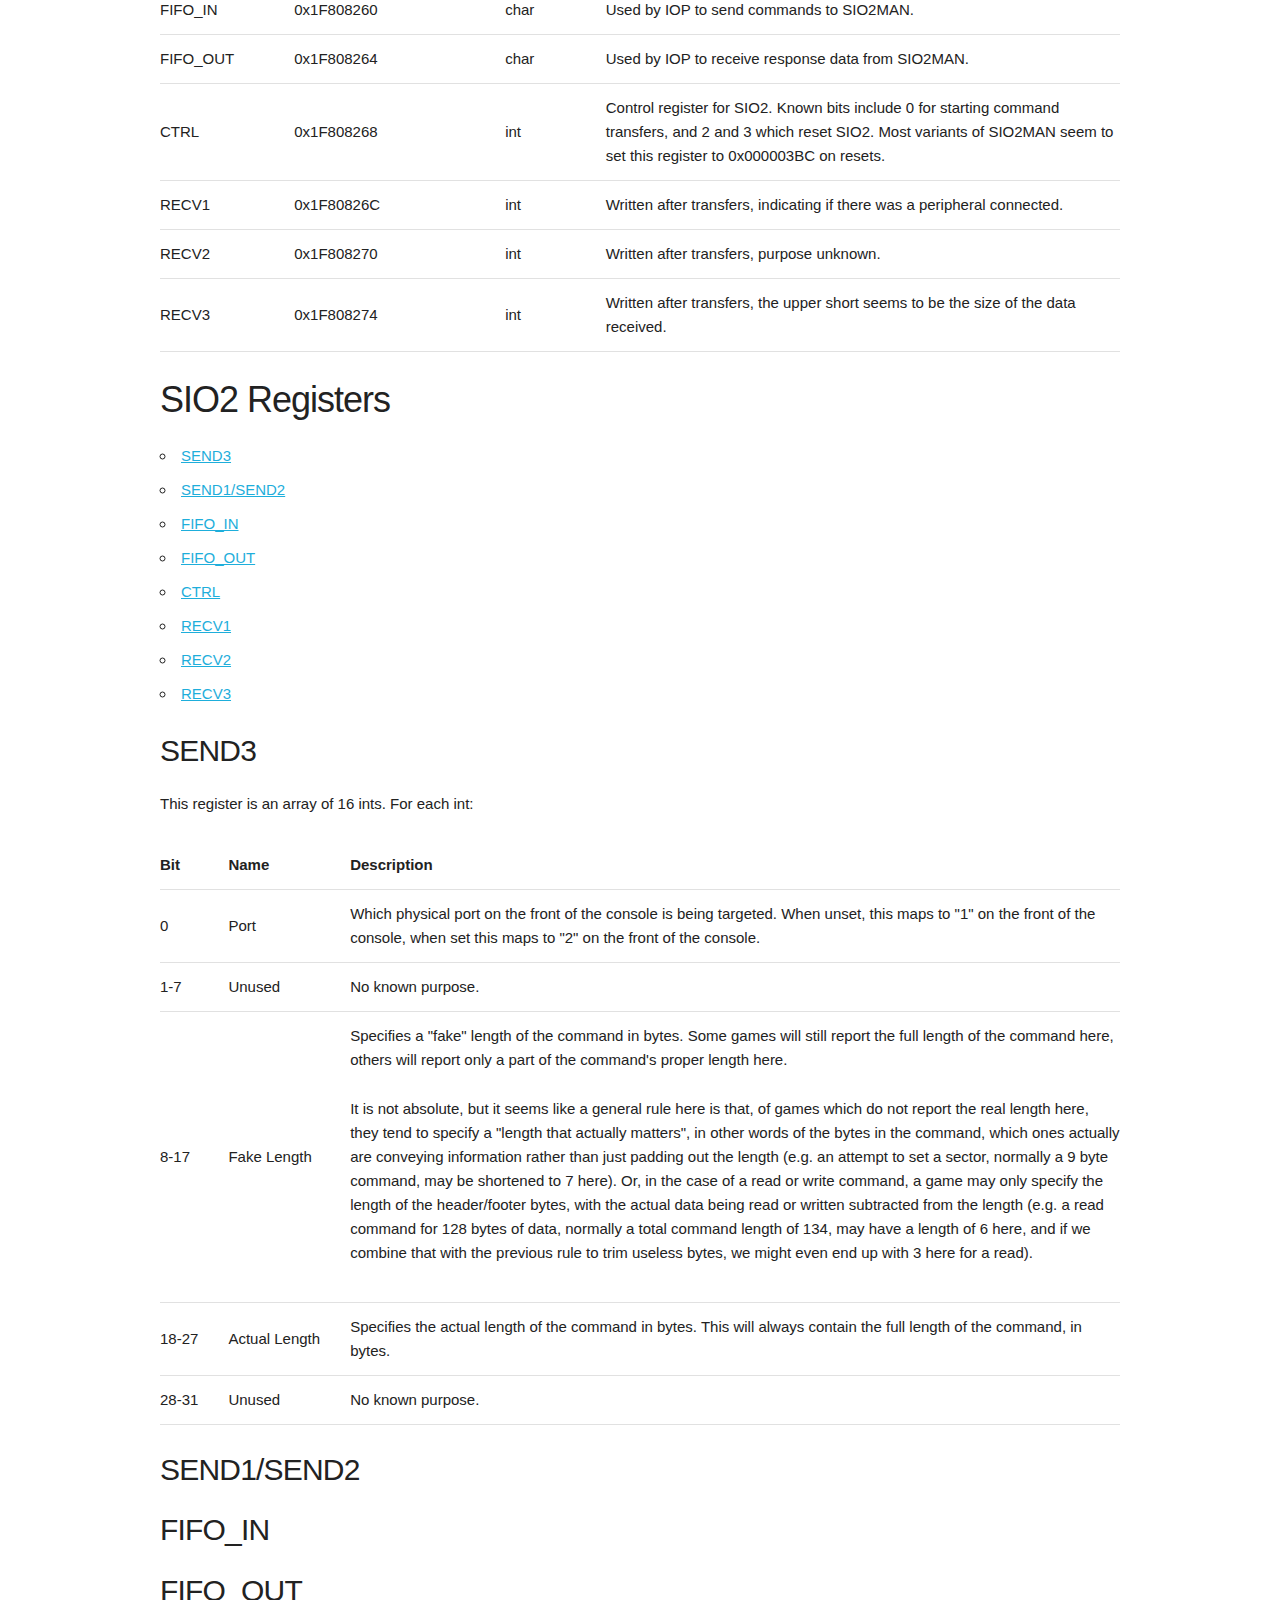
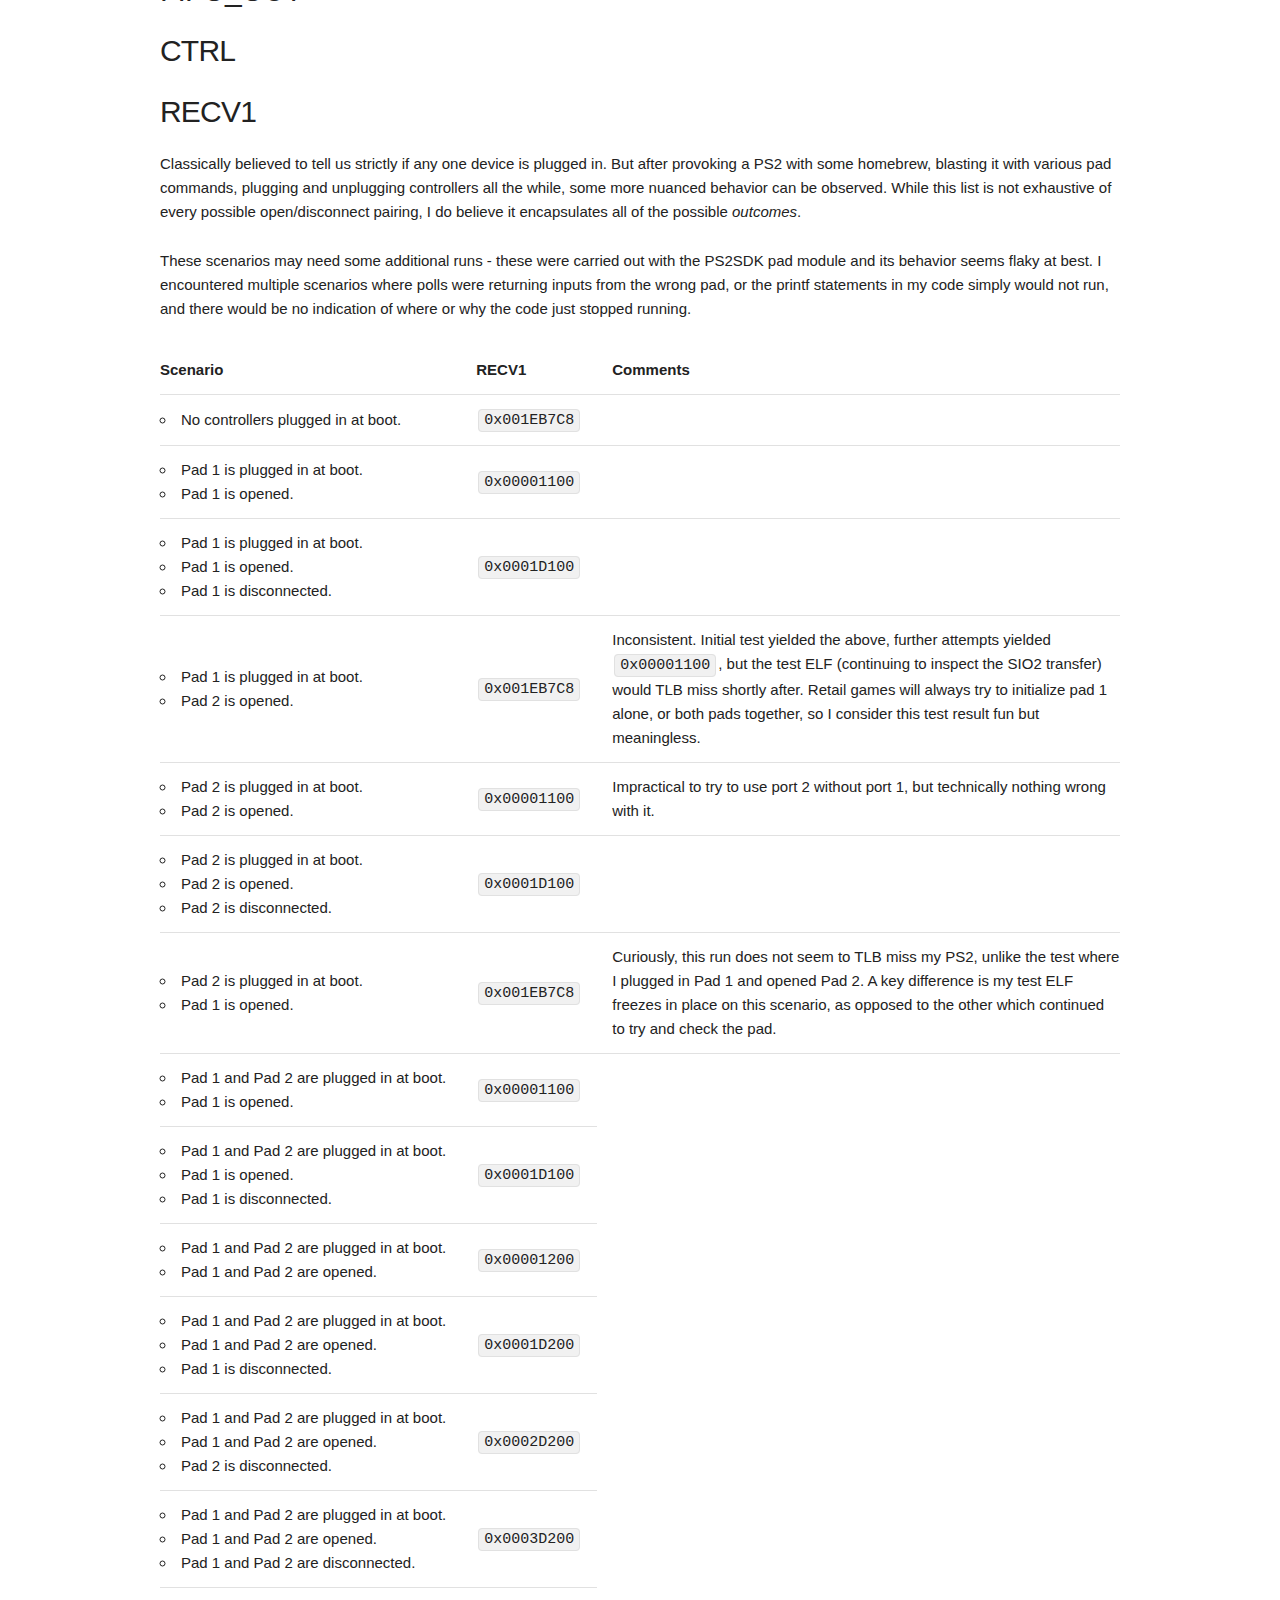
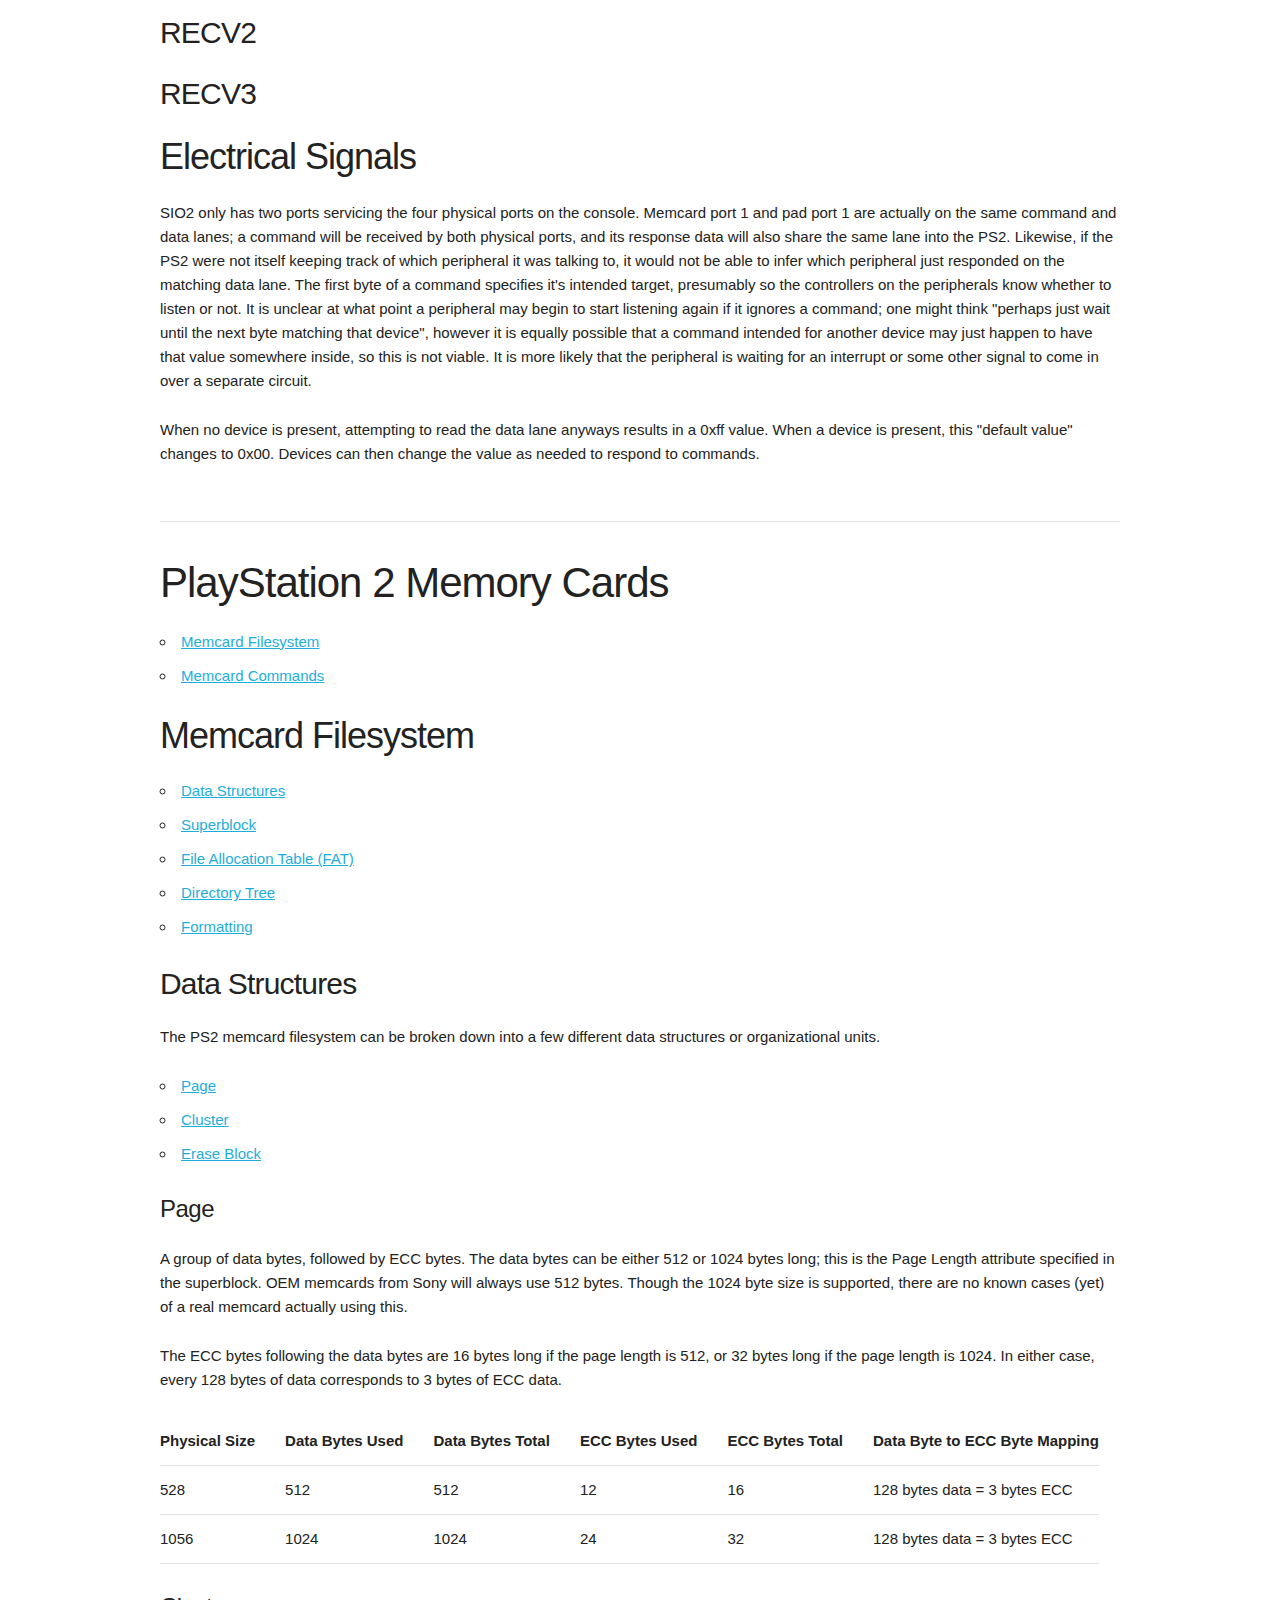
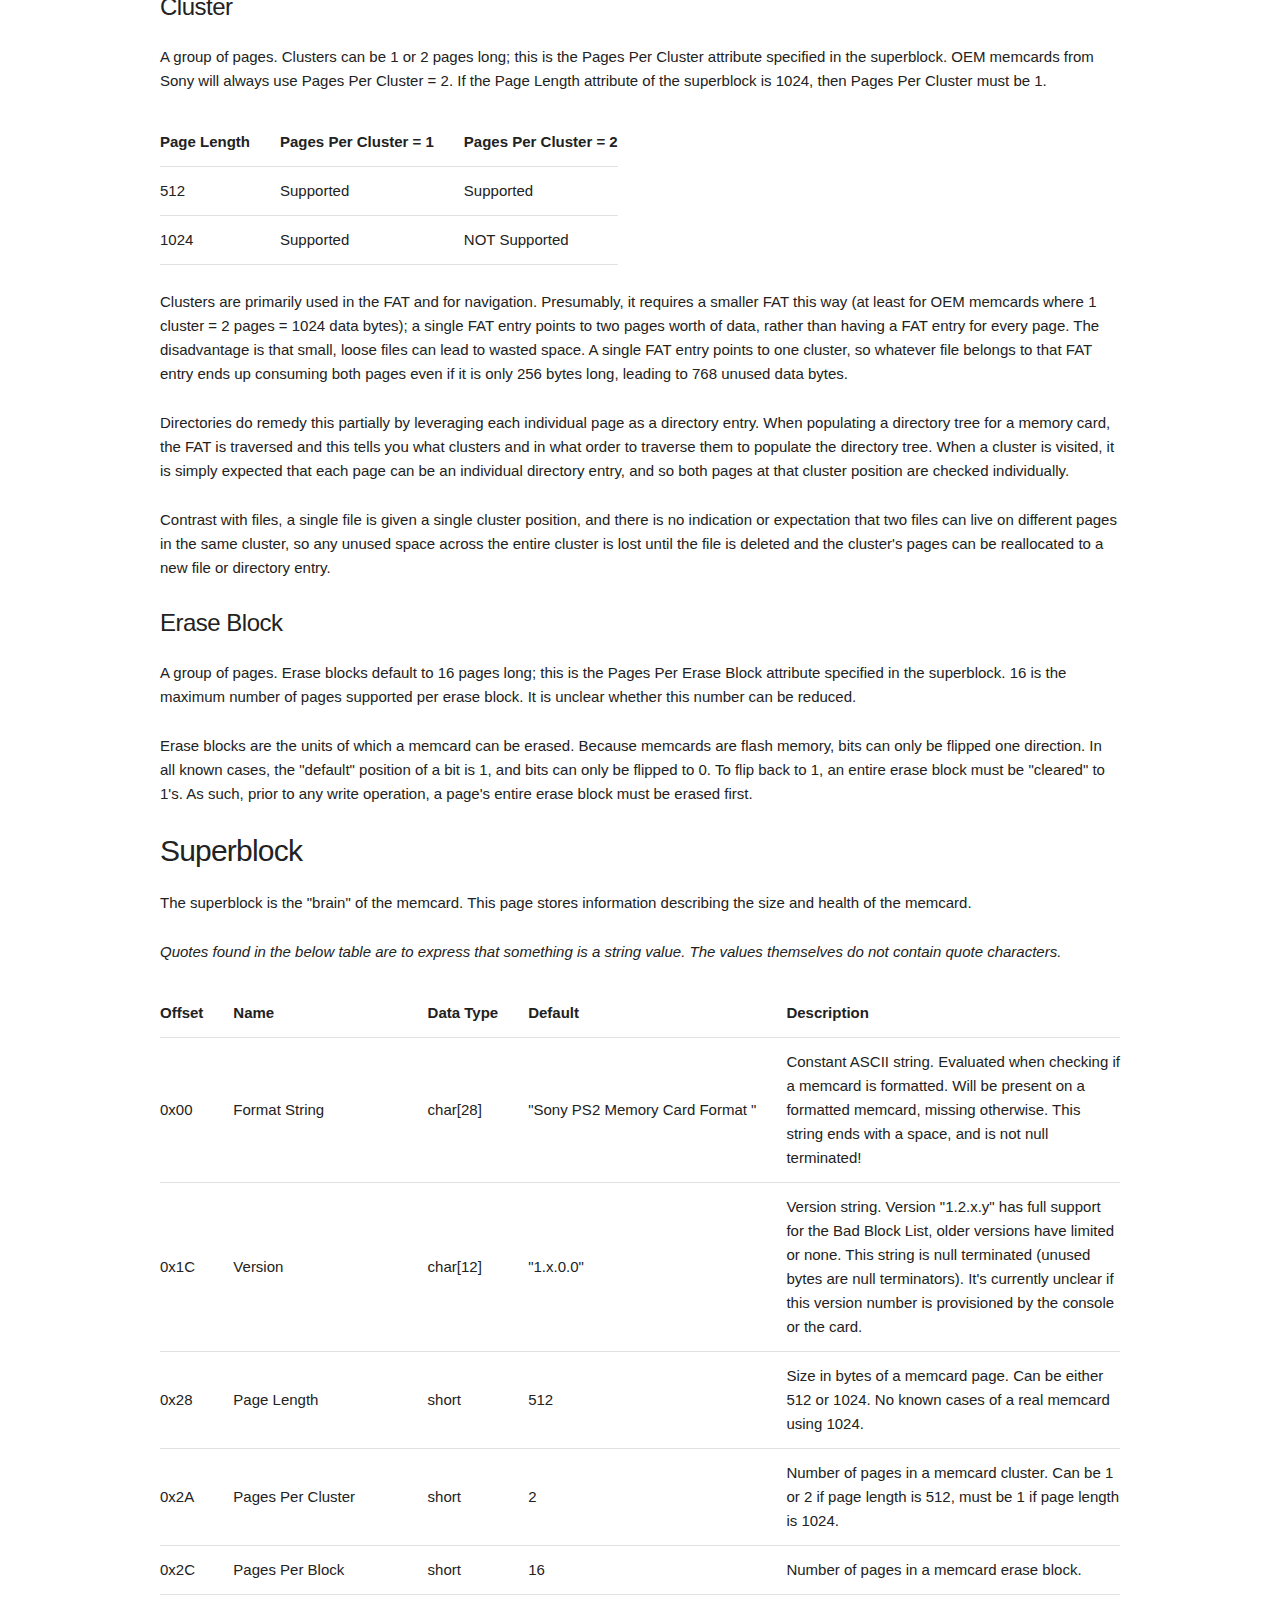
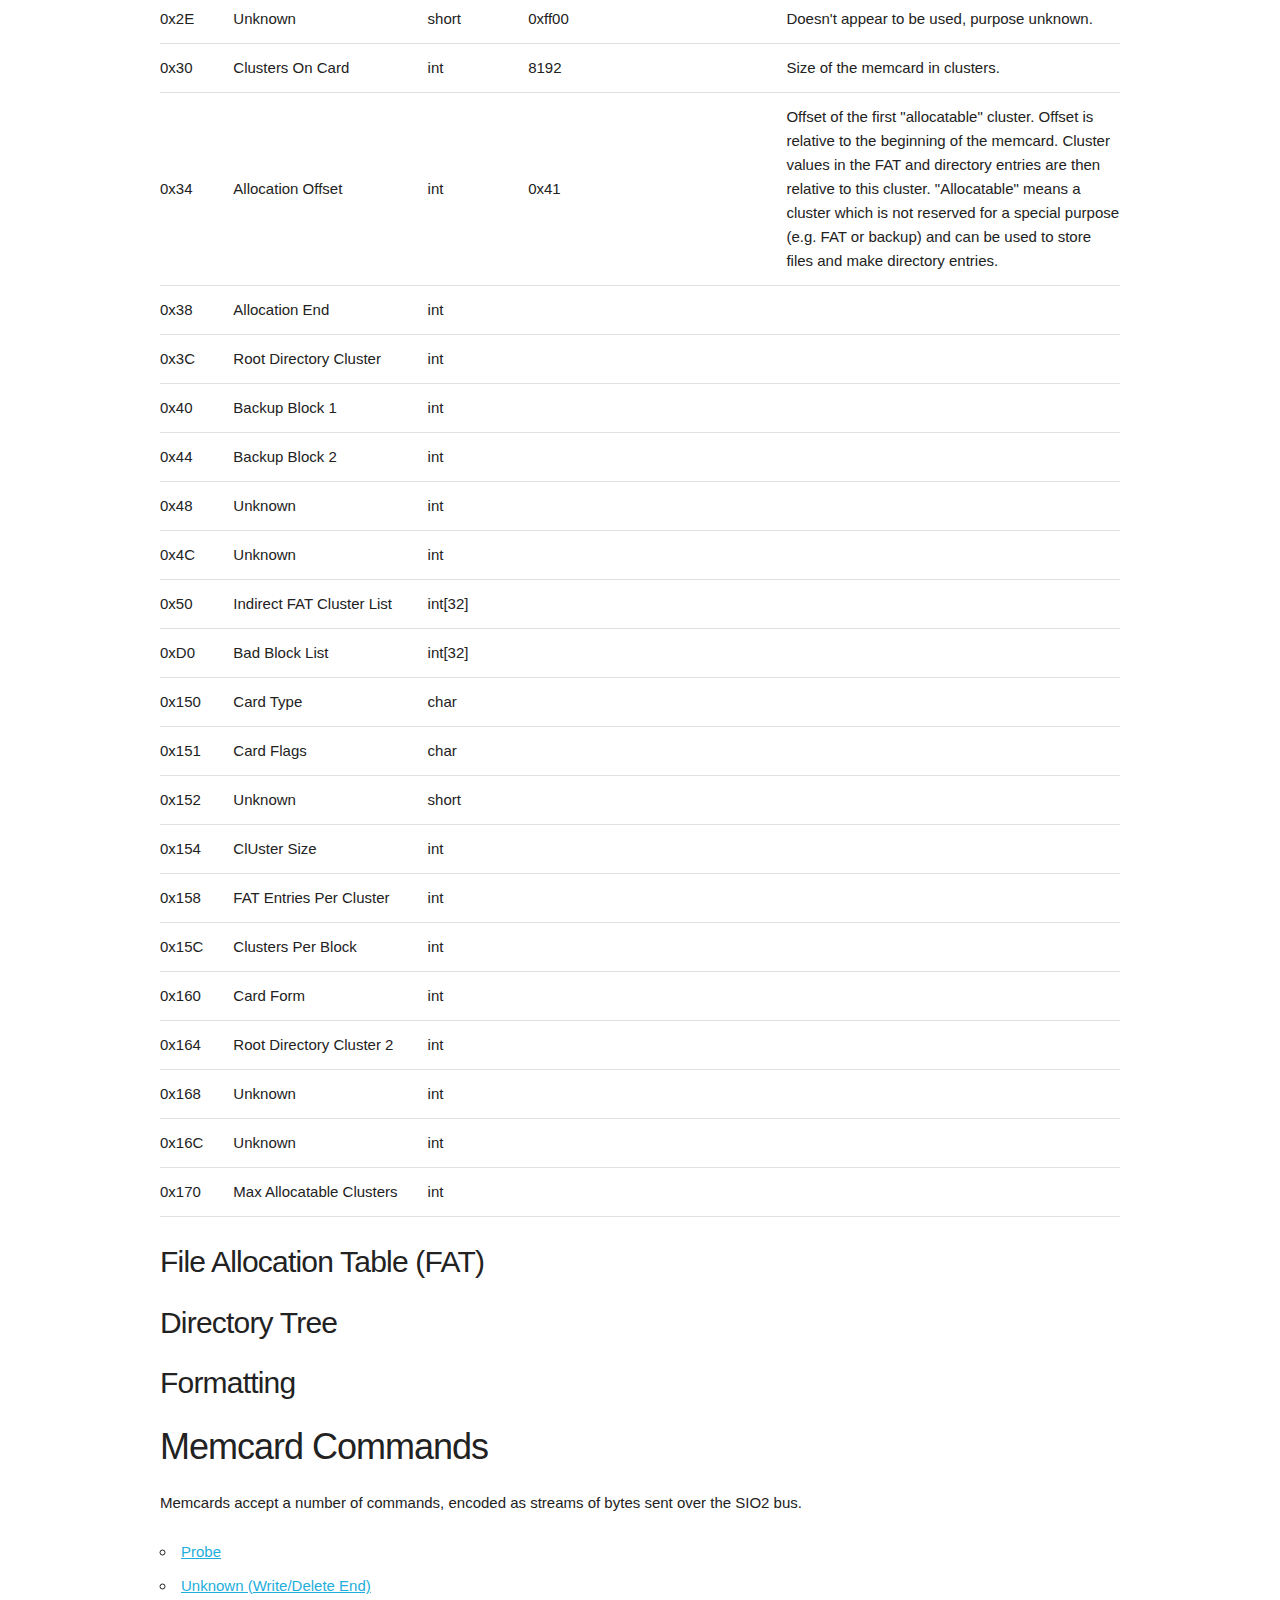
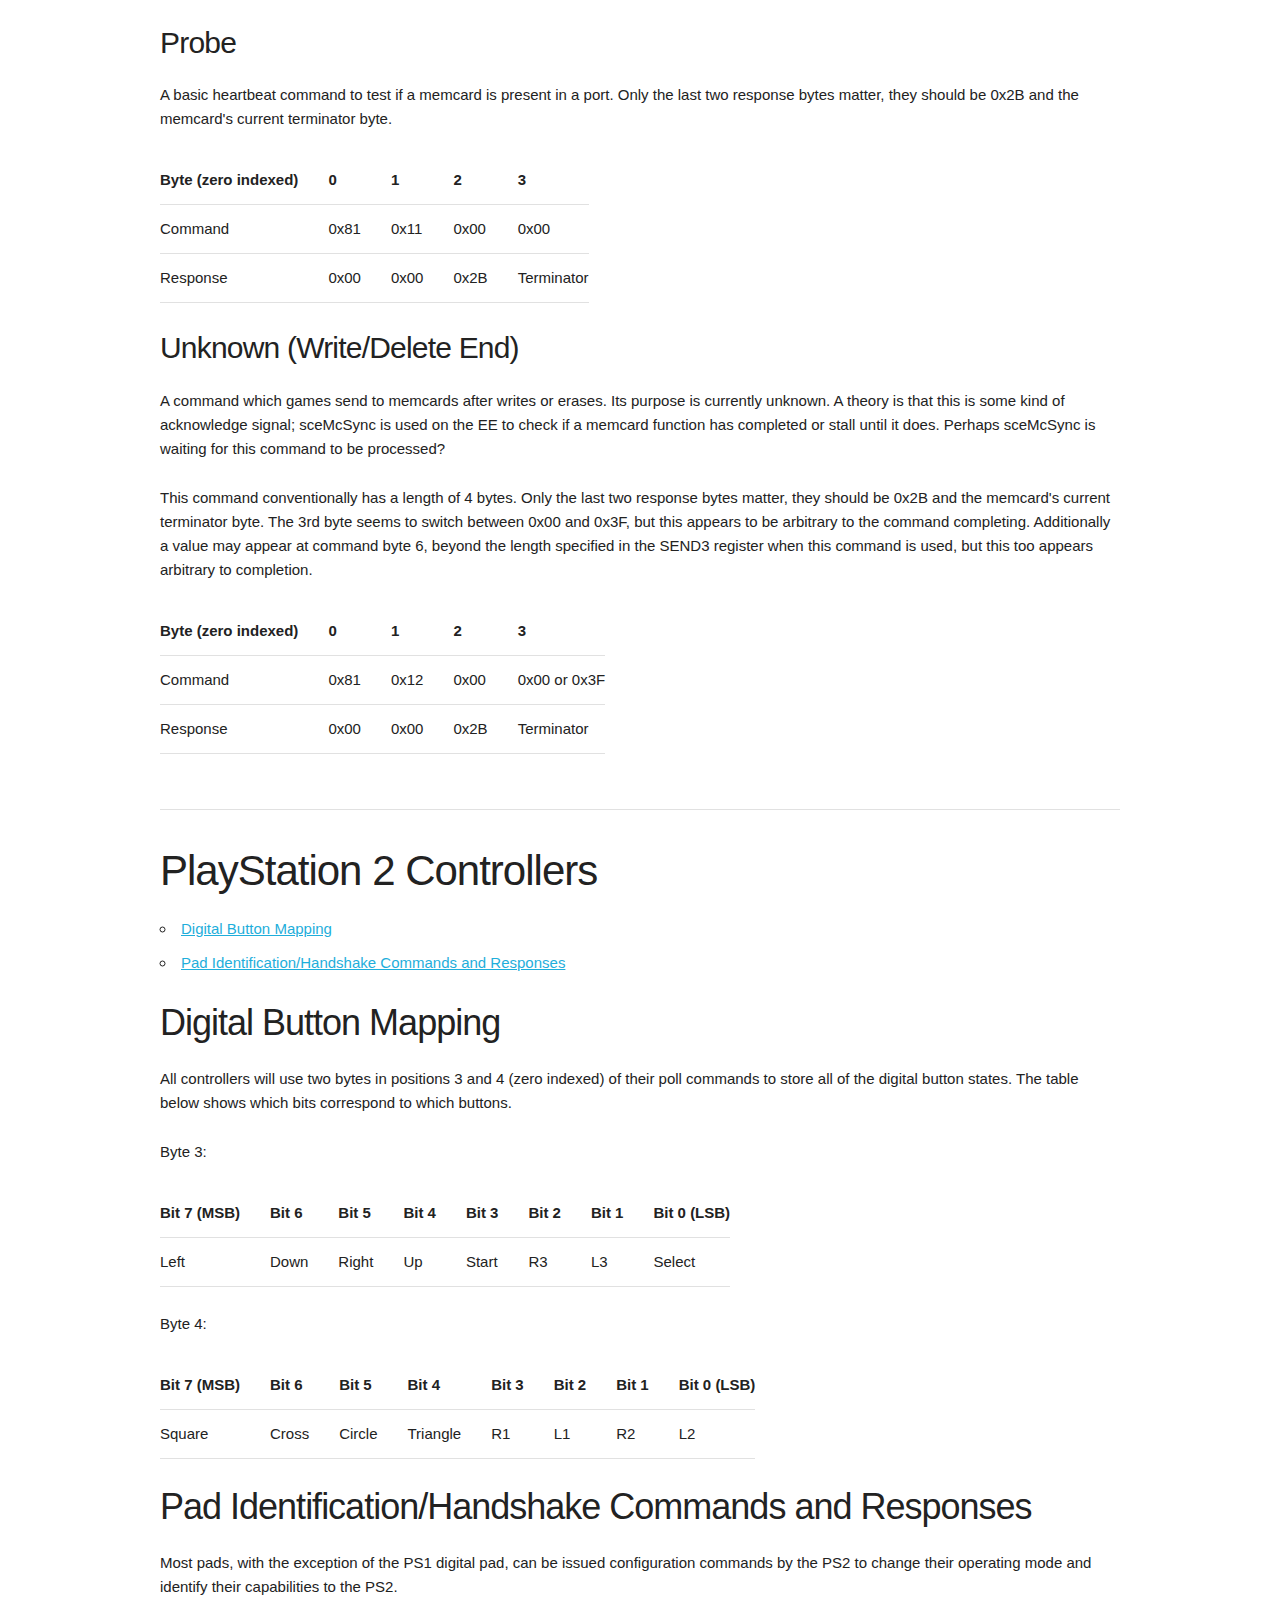
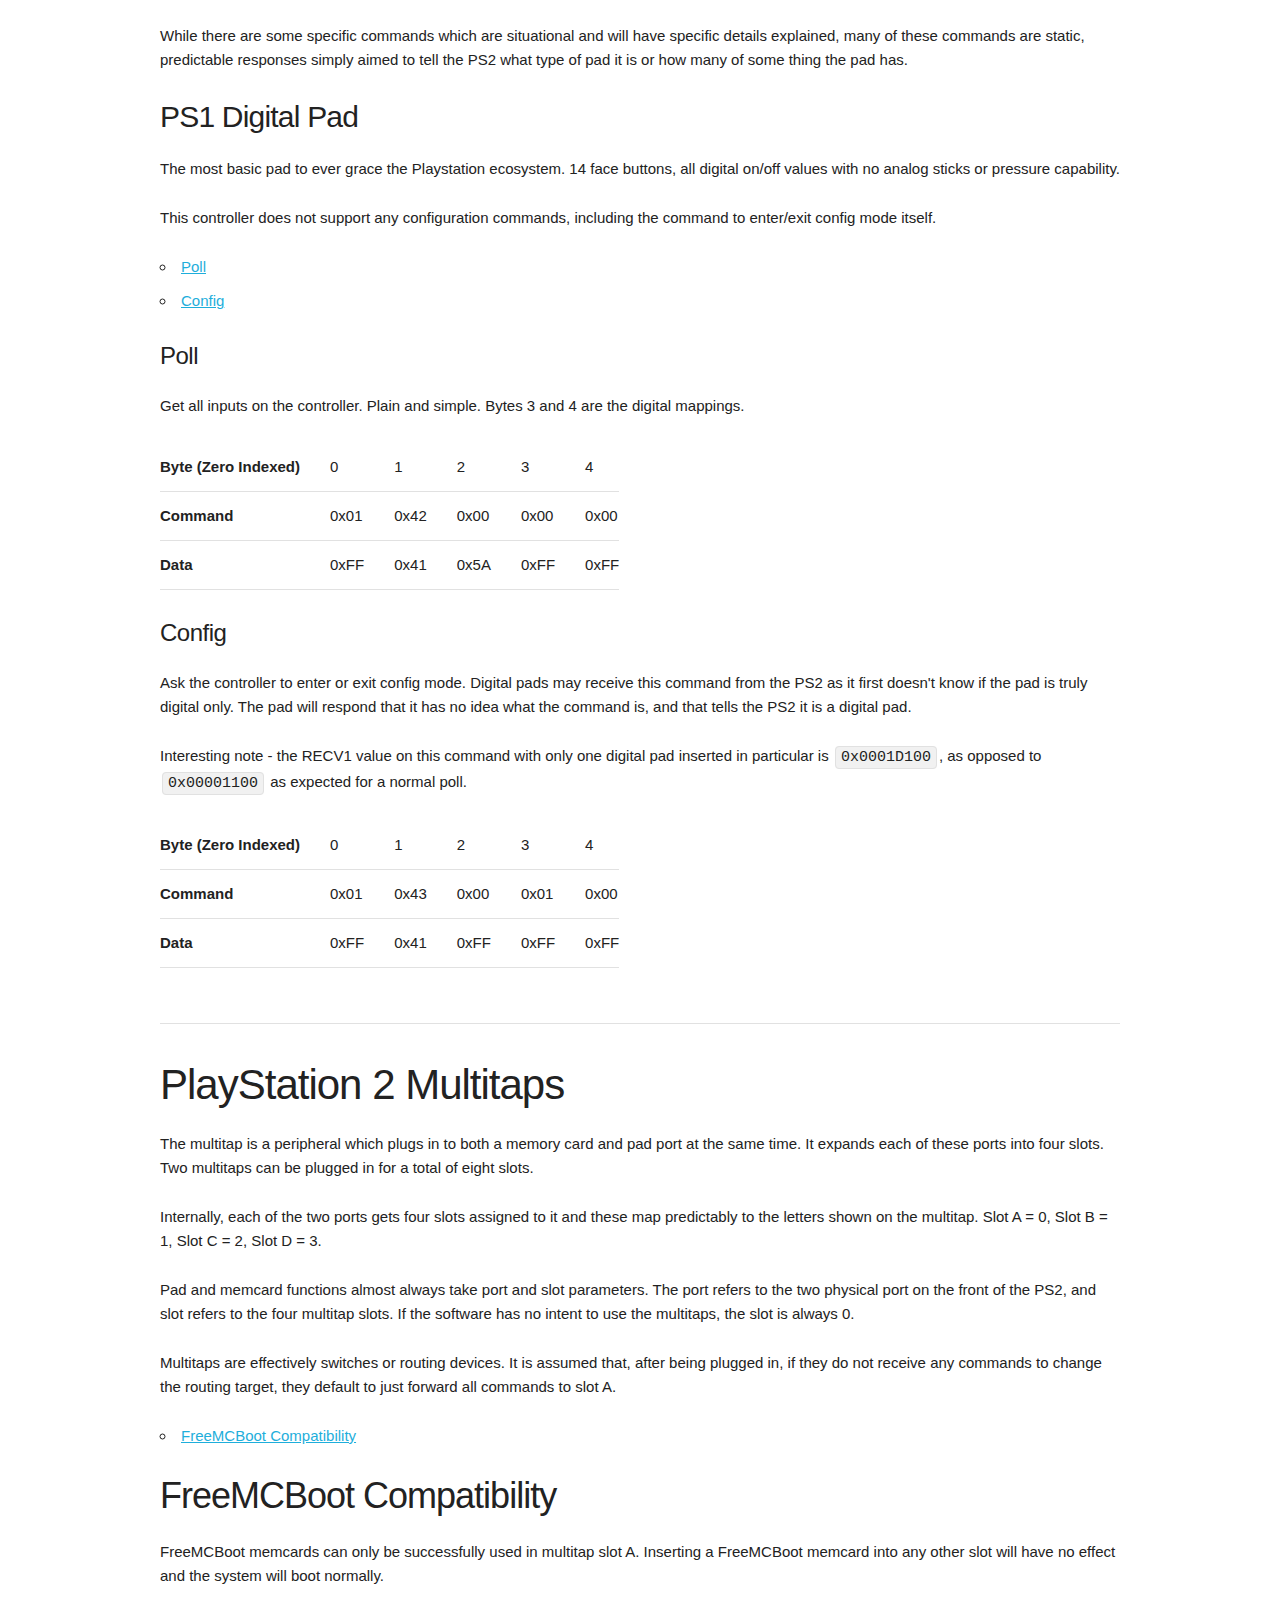
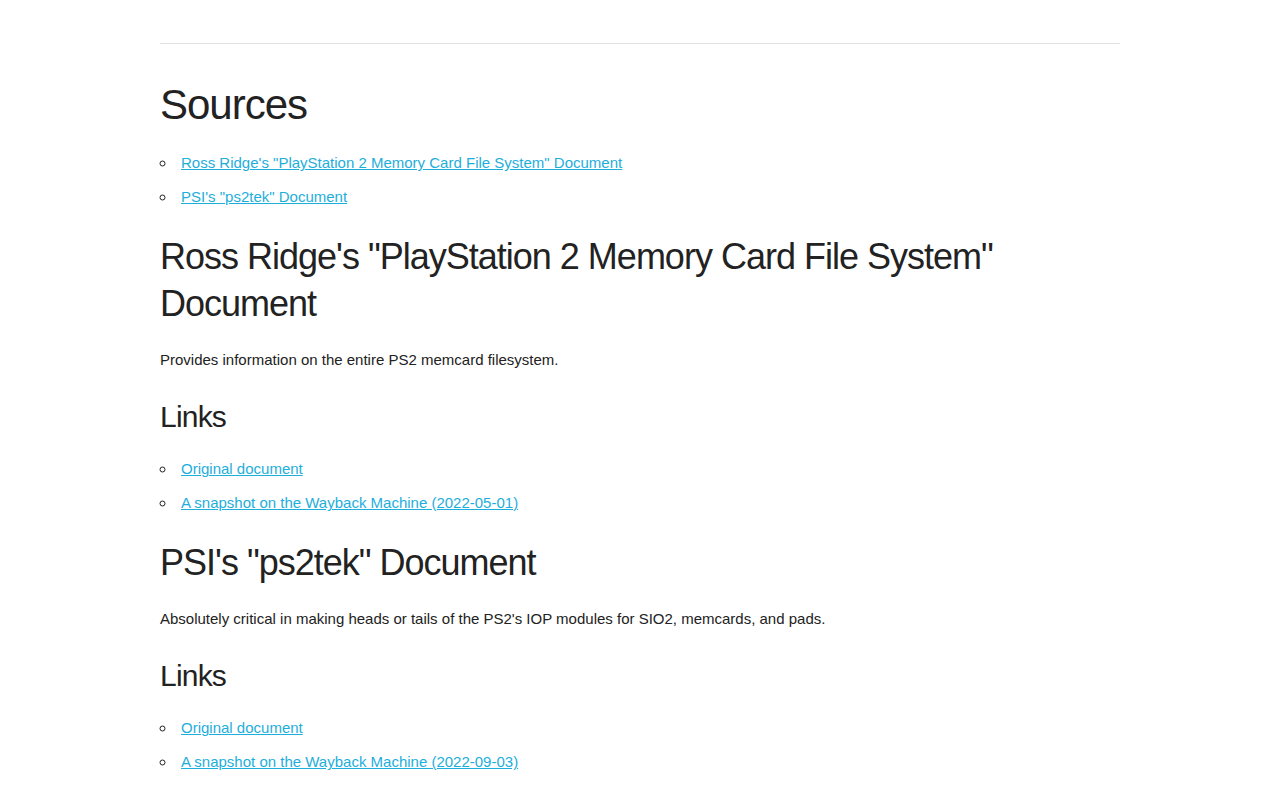
==== commit 1e445d56: "Add Multitap notes" ====
--- a/index.html
+++ b/index.html
@@ -40,6 +40,9 @@
                         </li>
                         <li>
                             <a href="#pad">PlayStation 2 Controllers</a>
+                        </li>
+                        <li>
+                            <a href="#multitap">PlayStation 2 Multitaps</a>
                         </li>
                         <li>
                             <a href="#src">Sources</a>
@@ -977,6 +980,28 @@
             <hr/>
             <div class="row">
                 <div class="twelve columns">
+                    <h2 id="multitaps">PlayStation 2 Multitaps</h2>
+                    <p>The multitap is a peripheral which plugs in to both a memory card and pad port at the same time. It expands each of these ports into four slots. Two multitaps can be plugged in for a total of eight slots.</p>
+                    <p>Internally, each of the two ports gets four slots assigned to it and these map predictably to the letters shown on the multitap. Slot A = 0, Slot B = 1, Slot C = 2, Slot D = 3.</p>
+                    <p>
+                        Pad and memcard functions almost always take port and slot parameters. The port refers to the two physical port on the front of the PS2, and slot refers to the four multitap slots.
+                        If the software has no intent to use the multitaps, the slot is always 0.
+                    </p>
+                    <p>Multitaps are effectively switches or routing devices. It is assumed that, after being plugged in, if they do not receive any commands to change the routing target, they default to just forward all commands to slot A.</p>
+                    <ul>
+                        <li>
+                            <a href="#mtap-fmcb">FreeMCBoot Compatibility</a>
+                        </li>
+                    </ul>
+                    <h3 id="mtap-fmcb">FreeMCBoot Compatibility</h3>
+                    <p>
+                        FreeMCBoot memcards can only be successfully used in multitap slot A. Inserting a FreeMCBoot memcard into any other slot will have no effect and the system will boot normally.
+                    </p>
+                </div>
+            </div>
+            <hr/>
+            <div class="row">
+                <div class="twelve columns">
                     <h2 id="src">Sources</h2>
                     <ul>
                         <li>
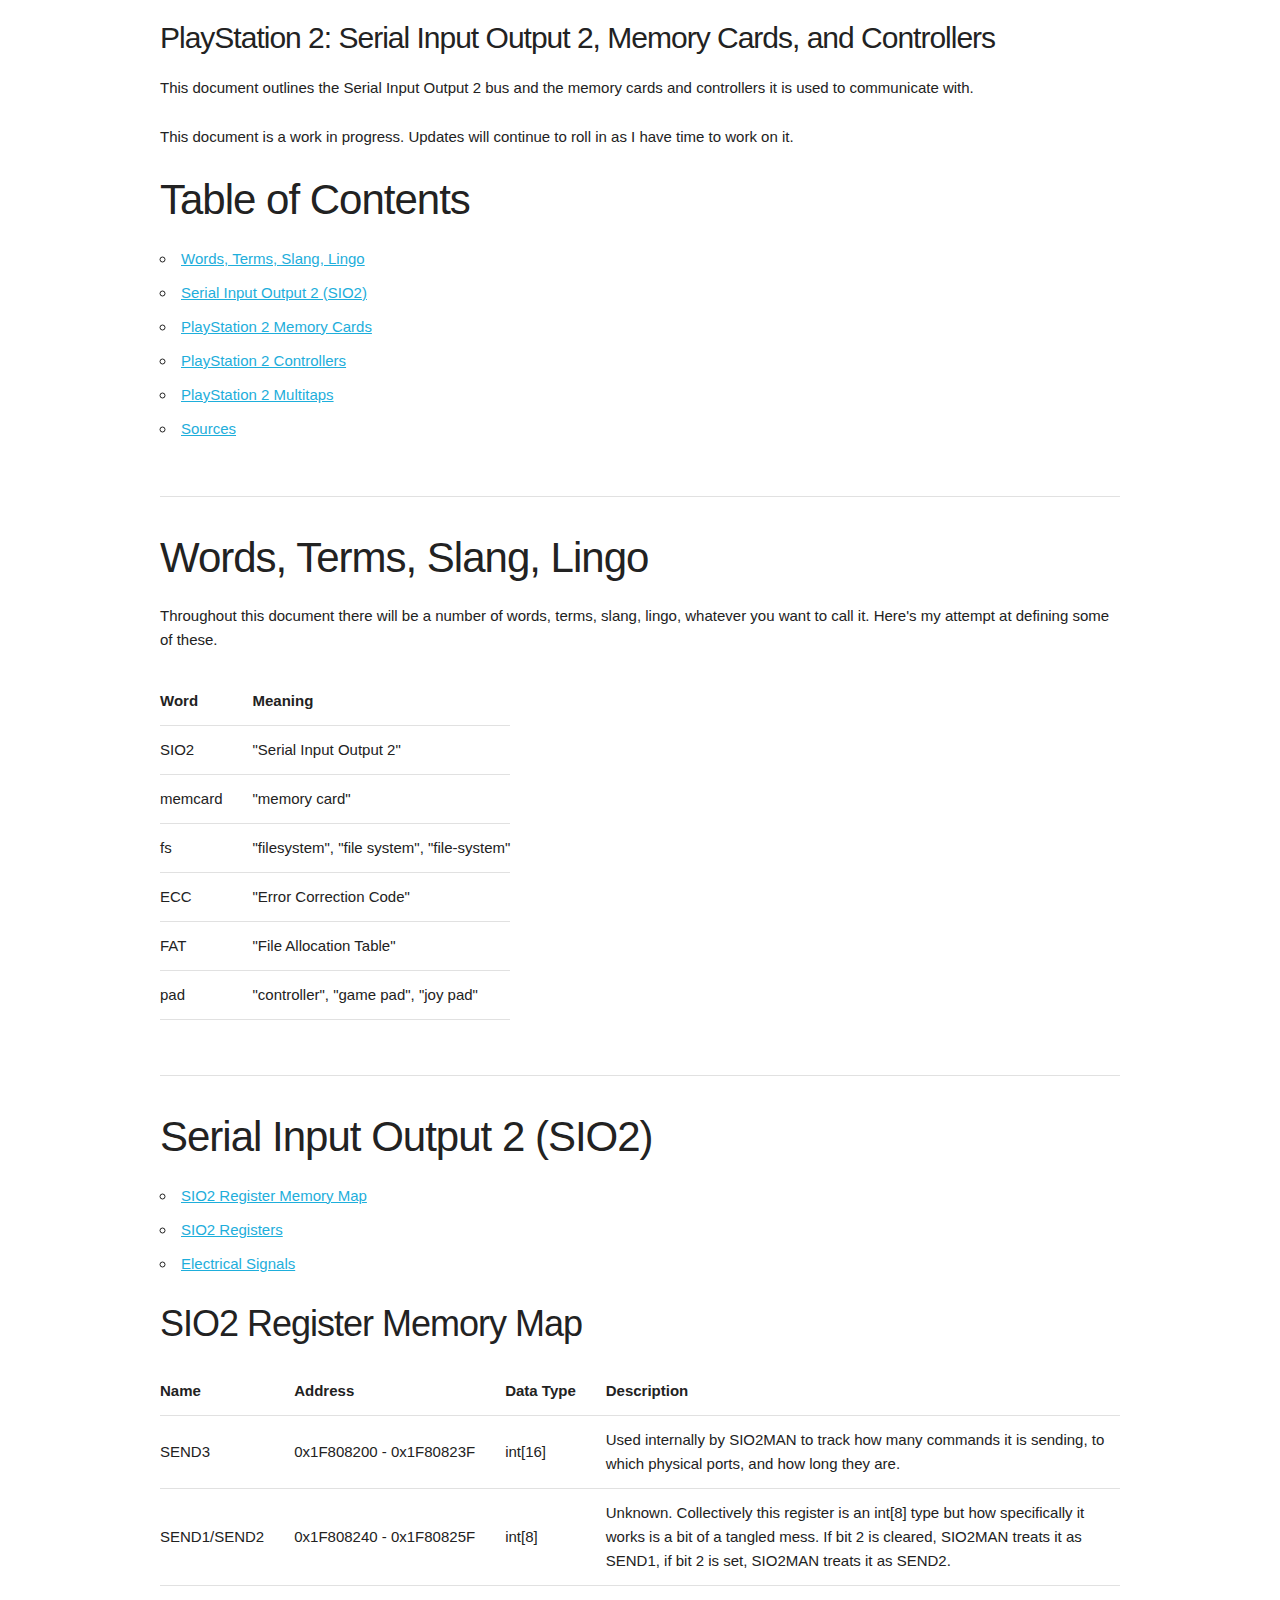
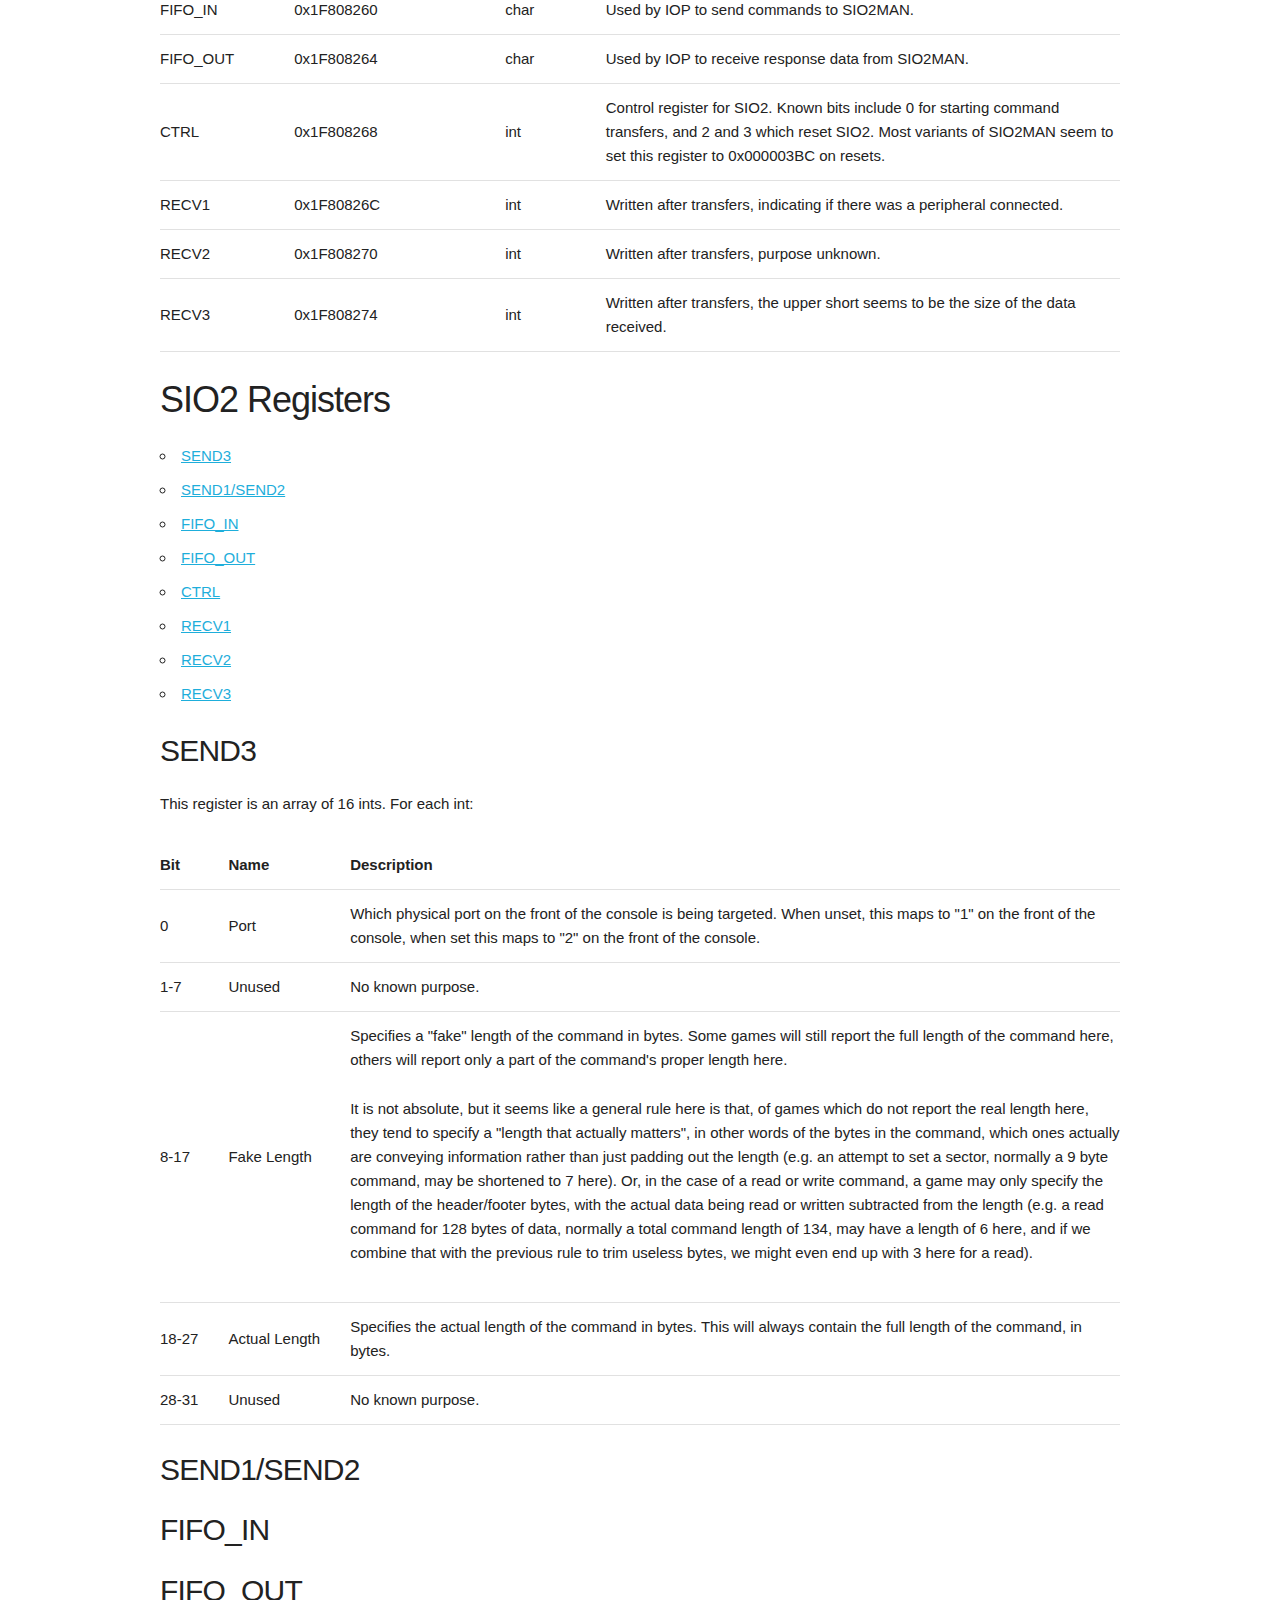
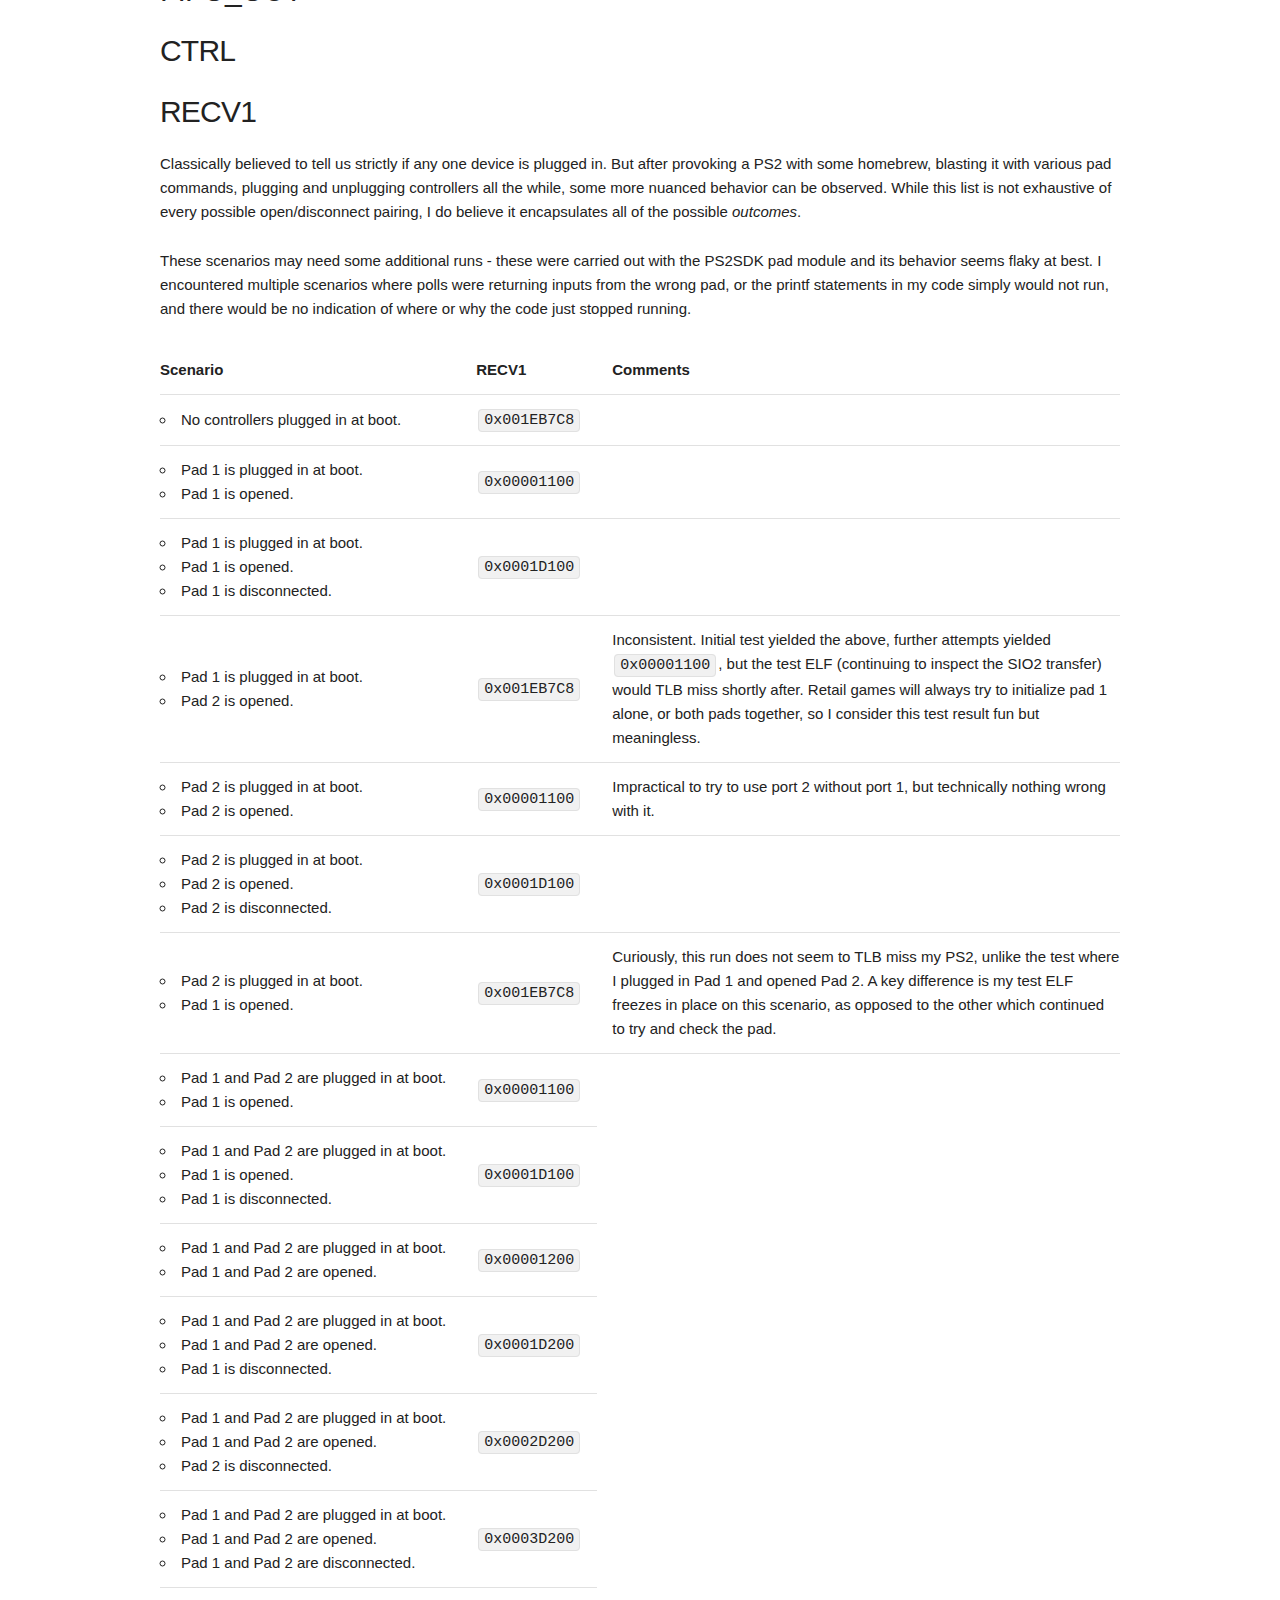
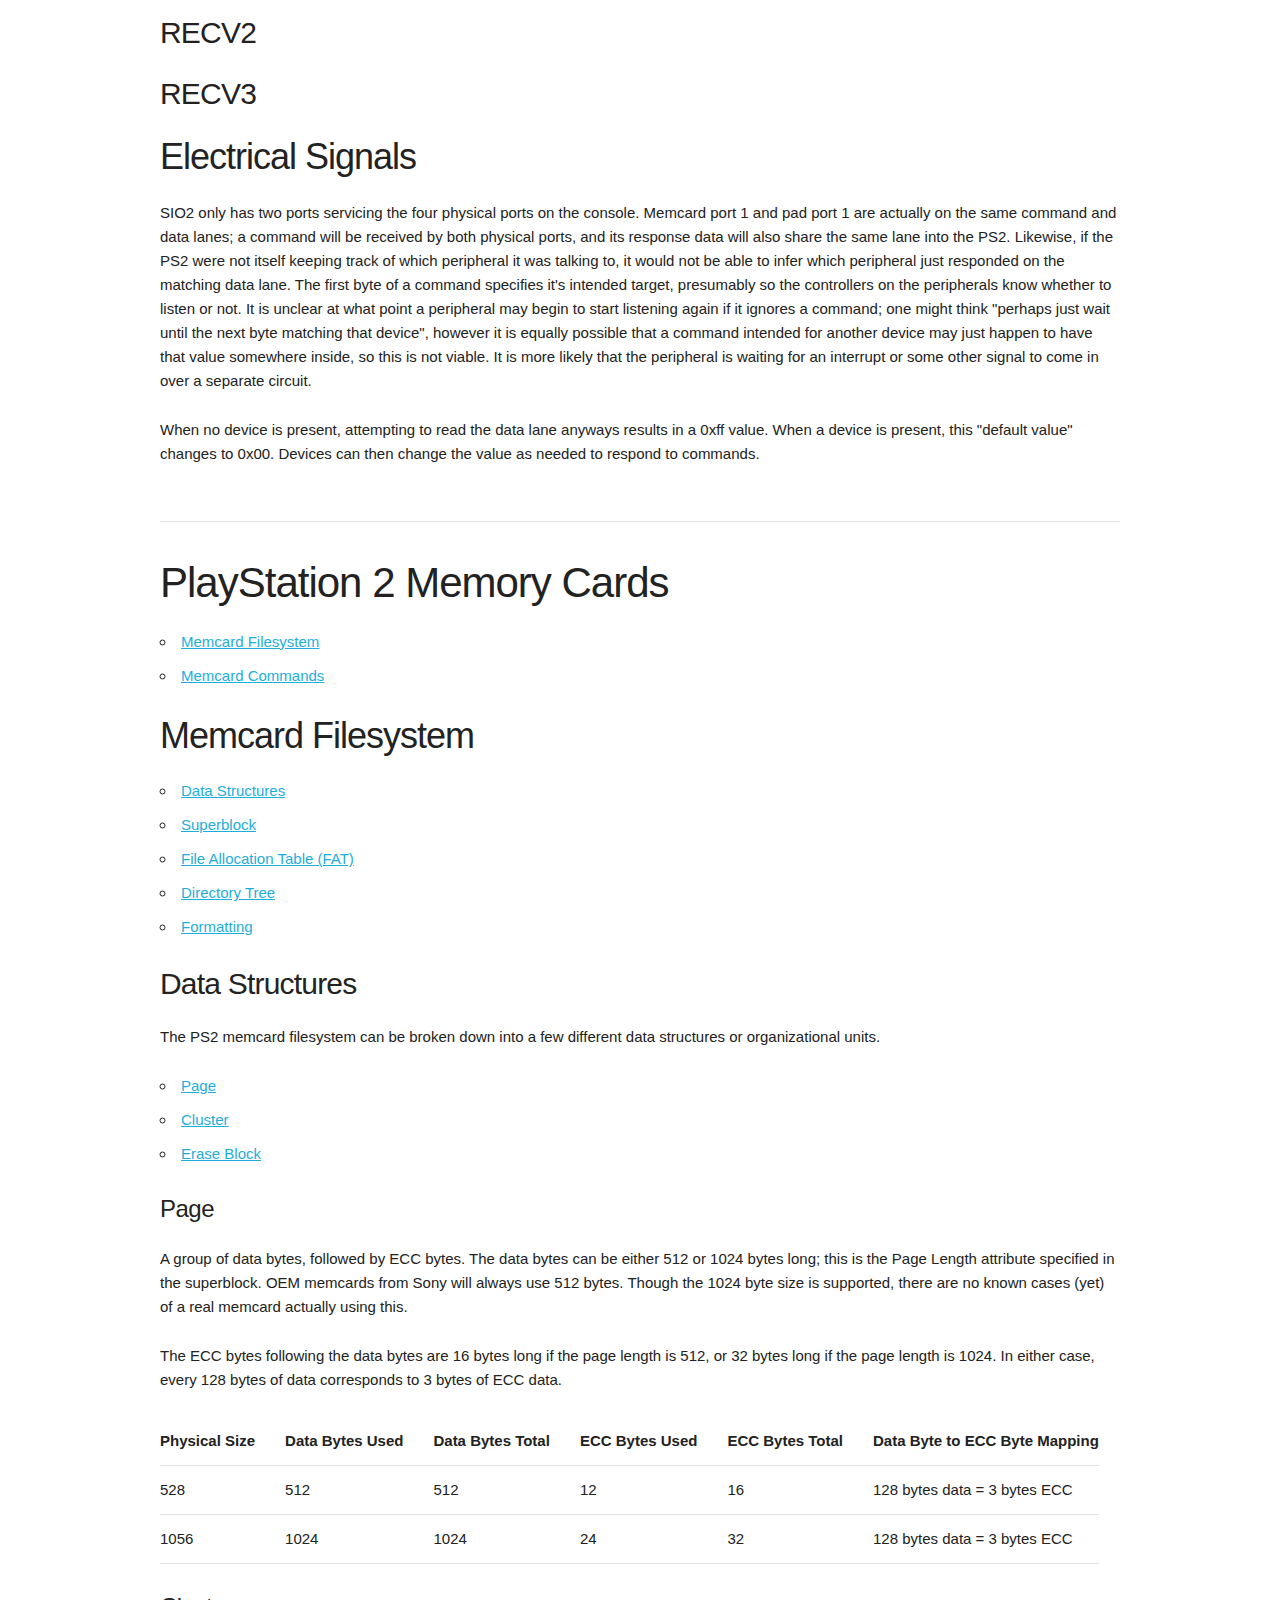
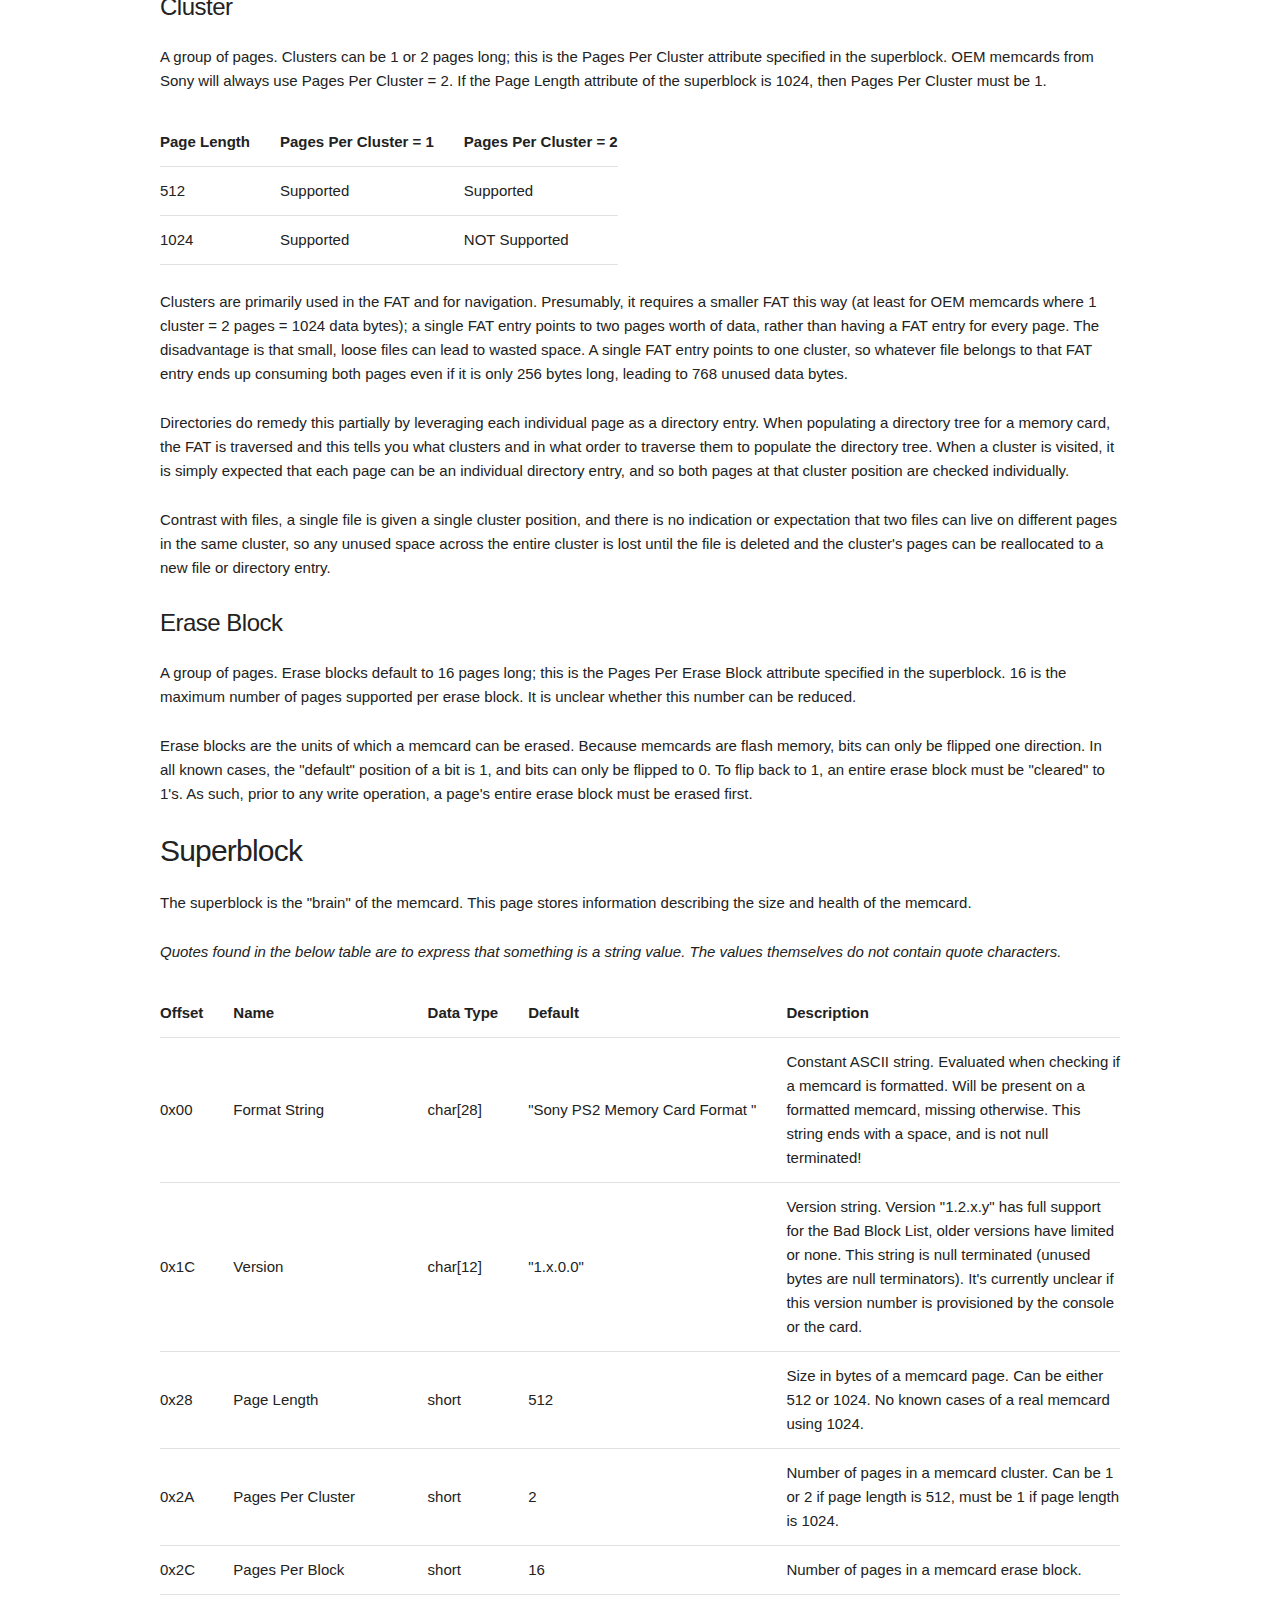
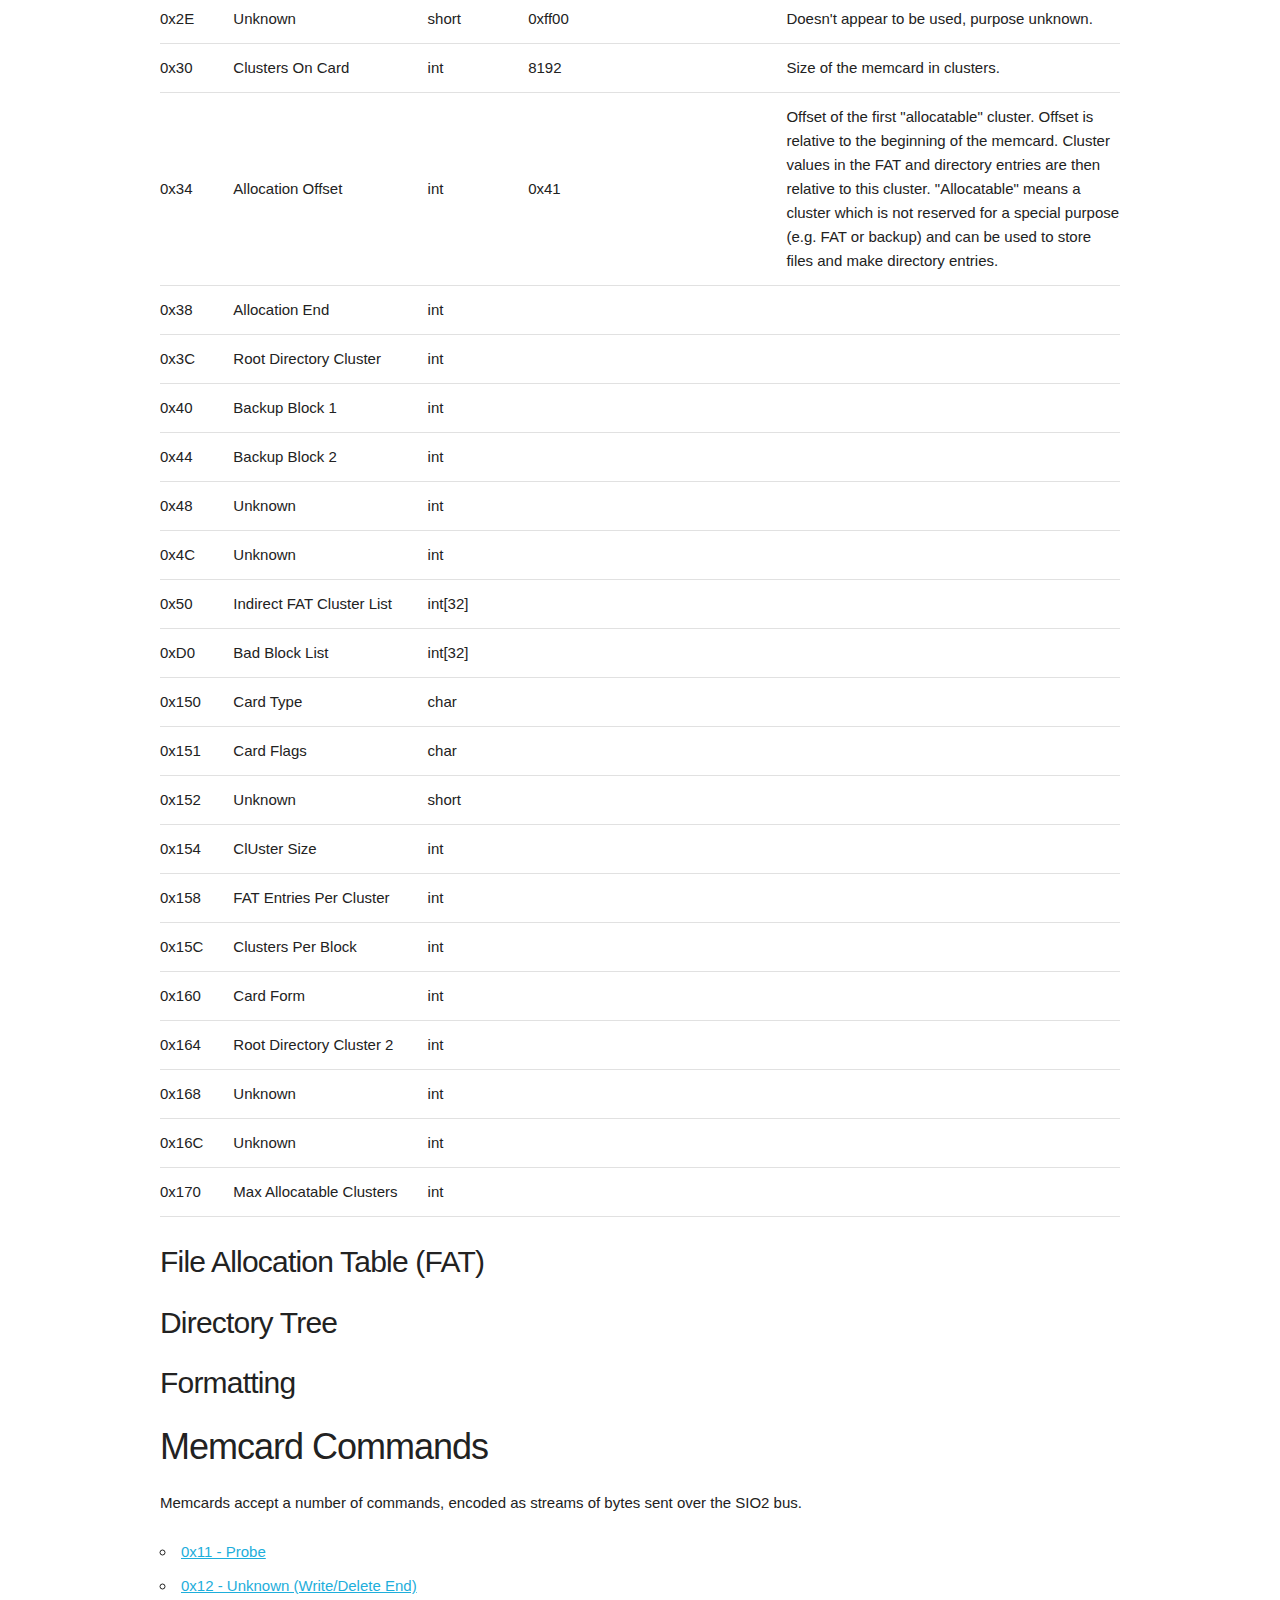
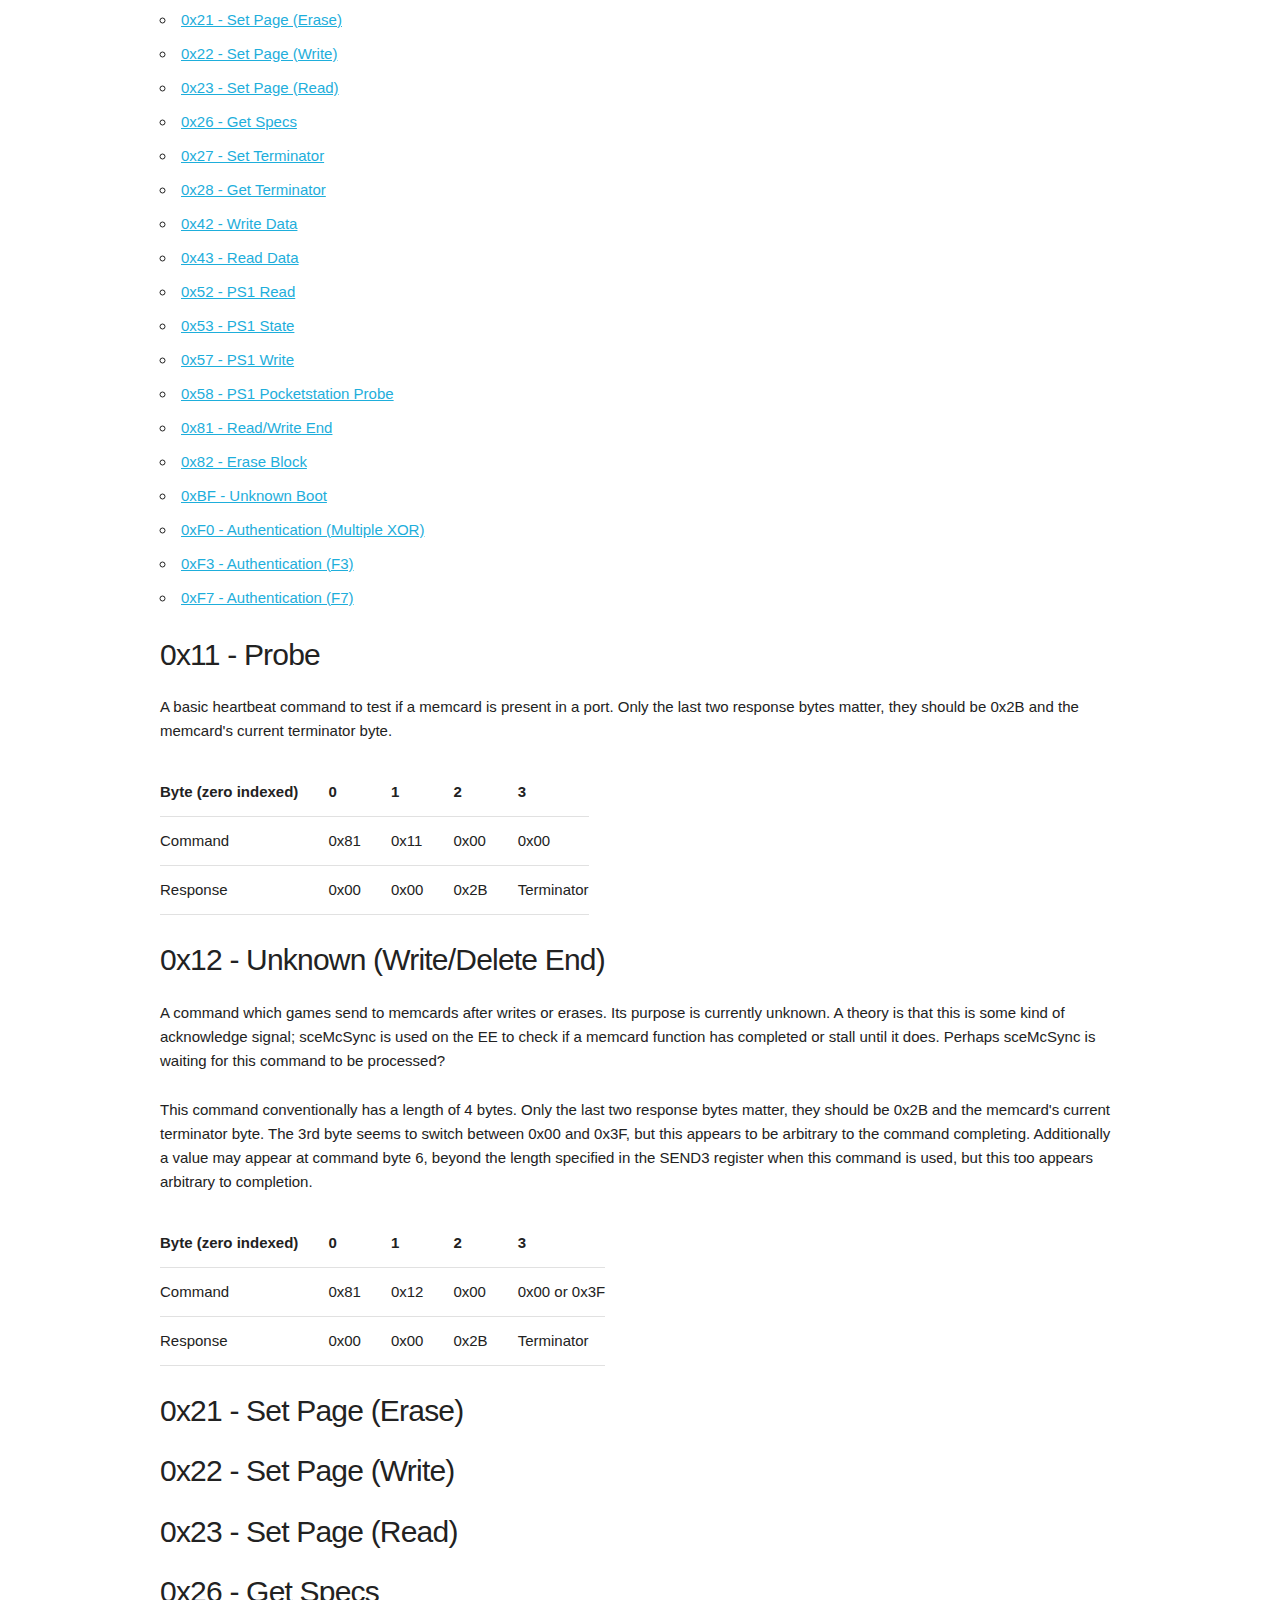
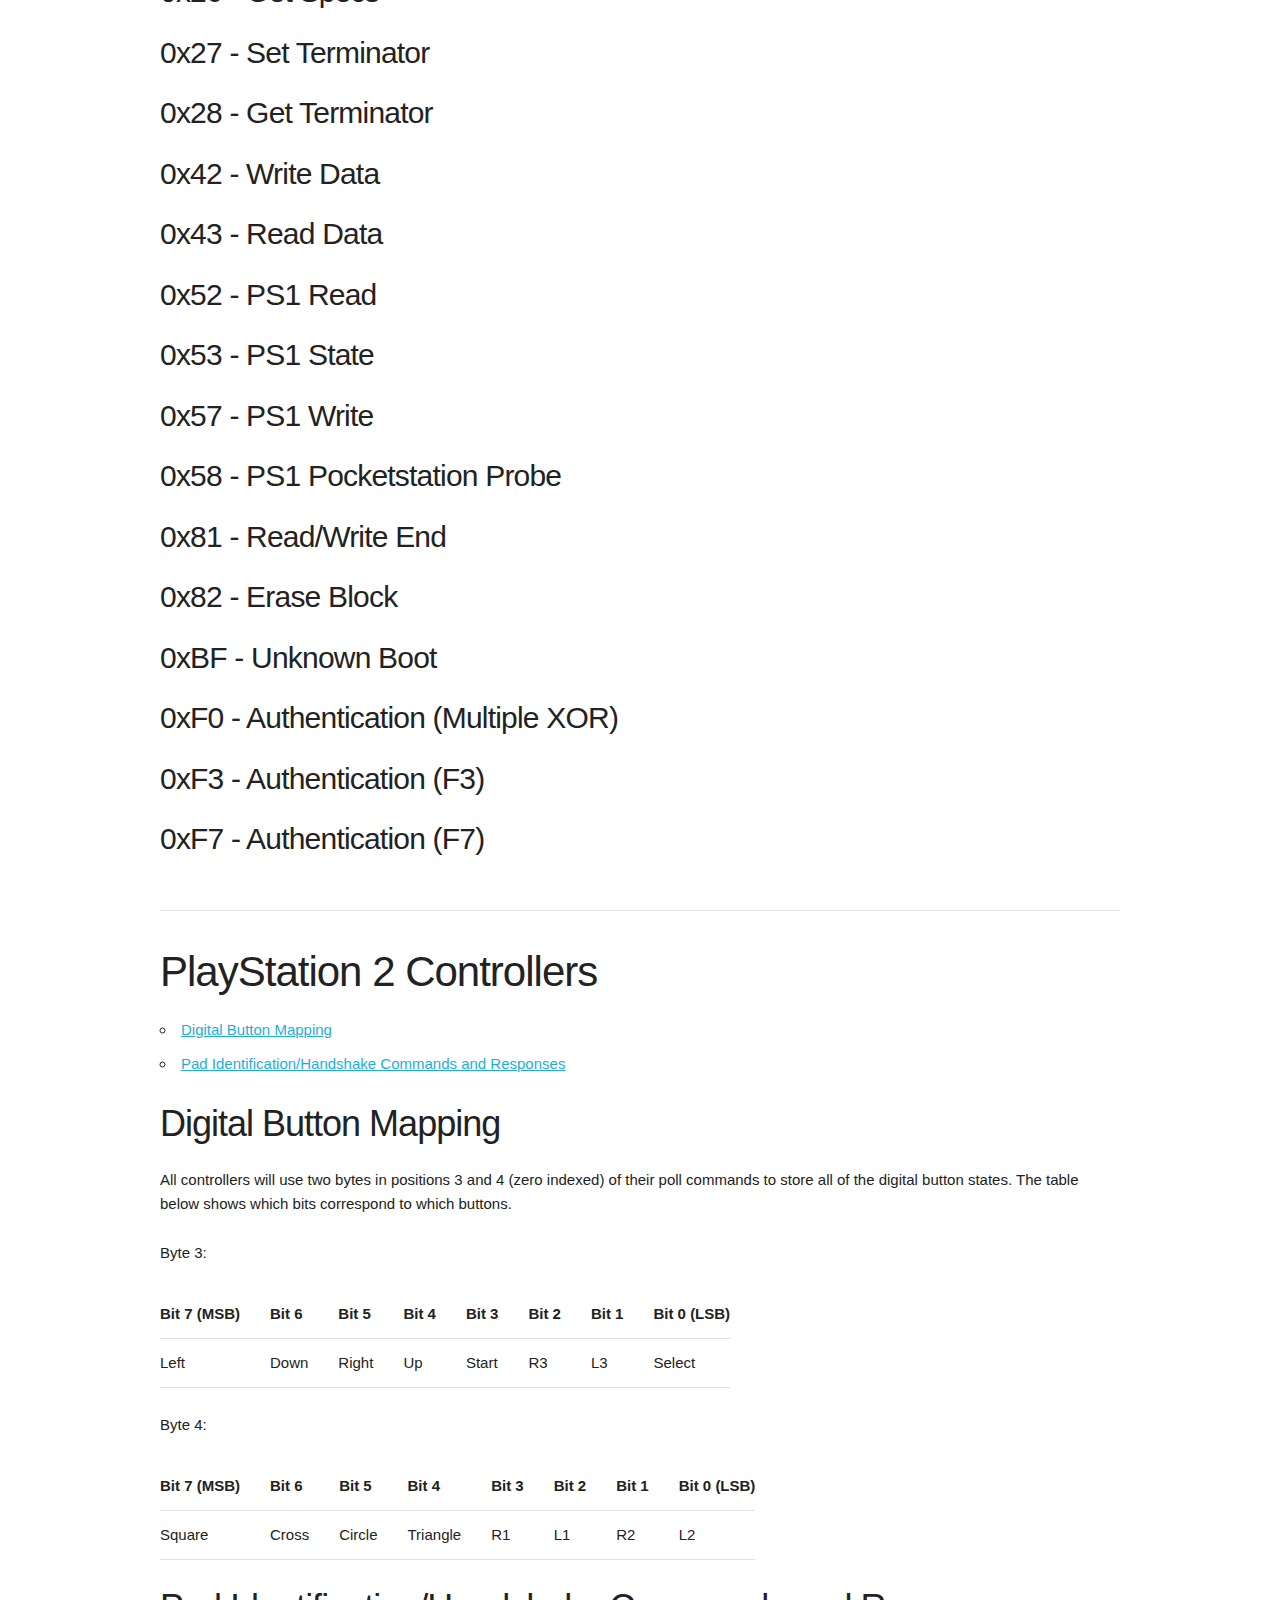
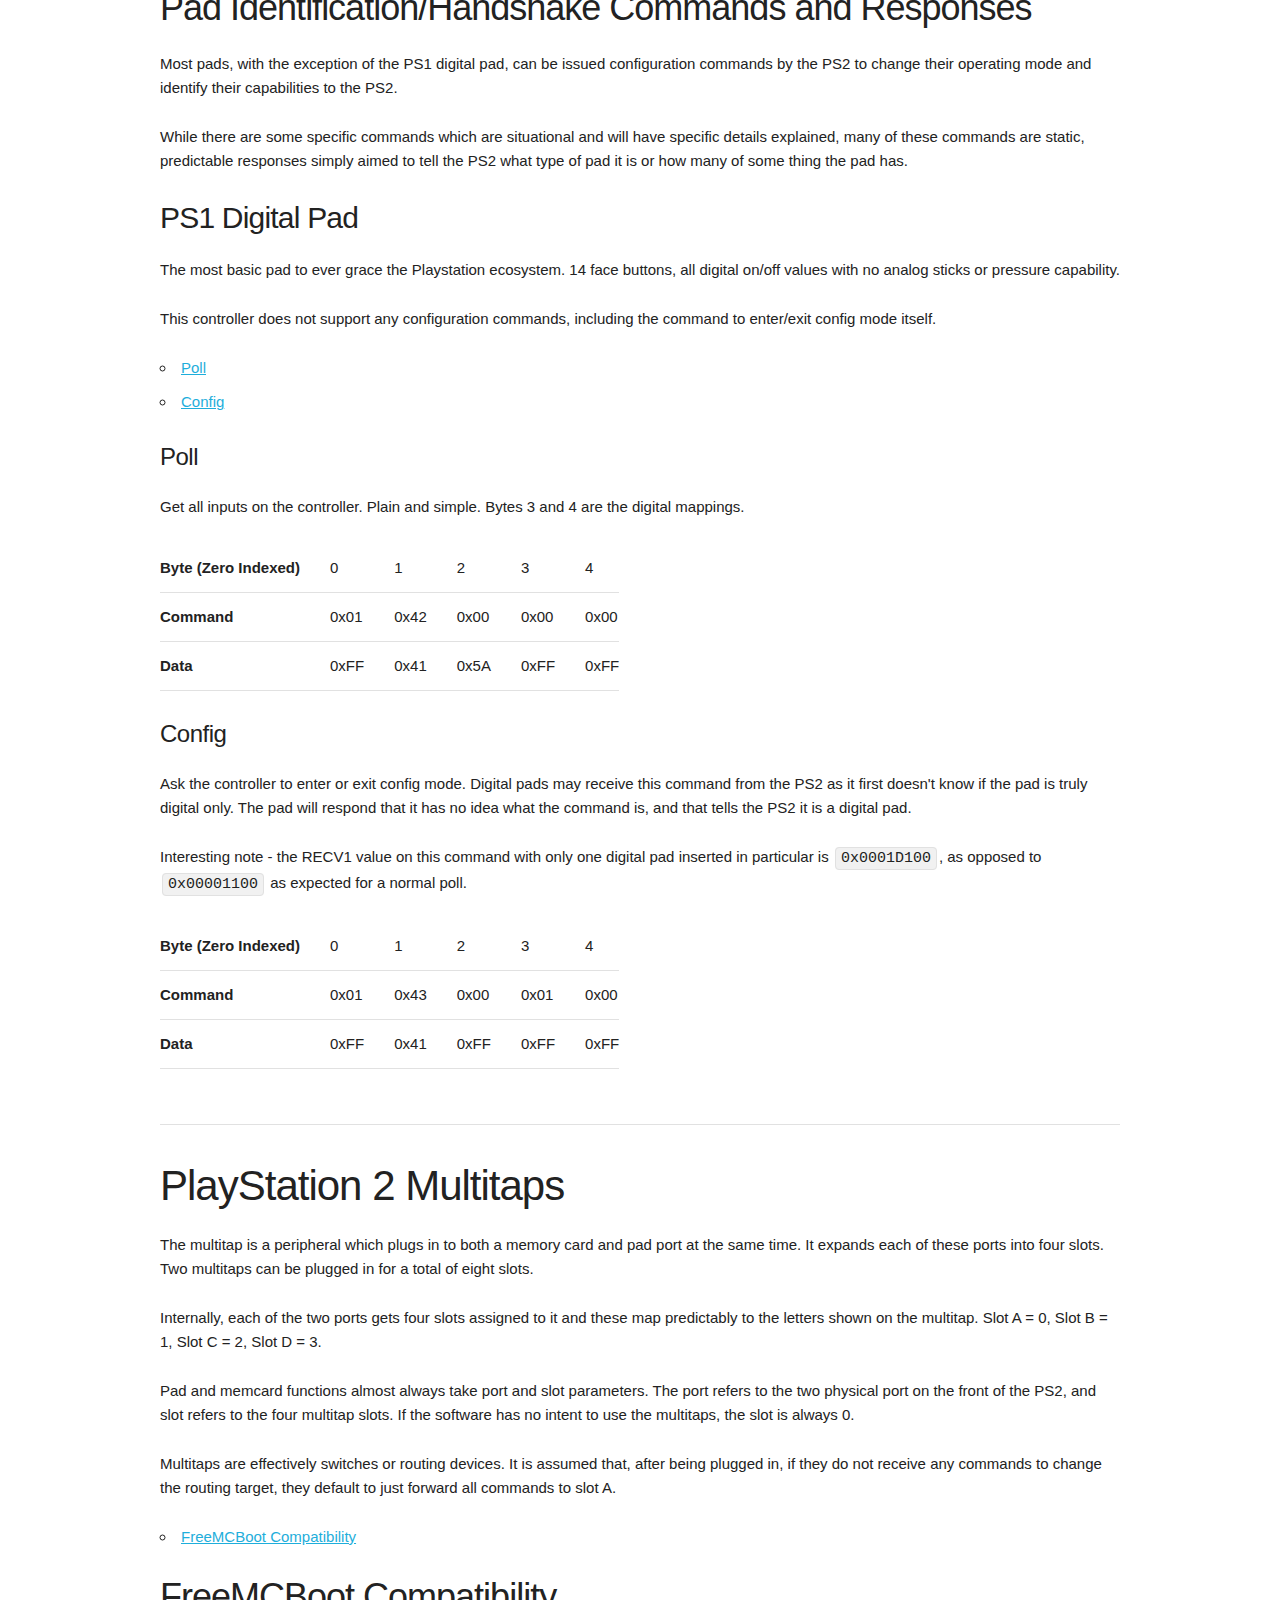
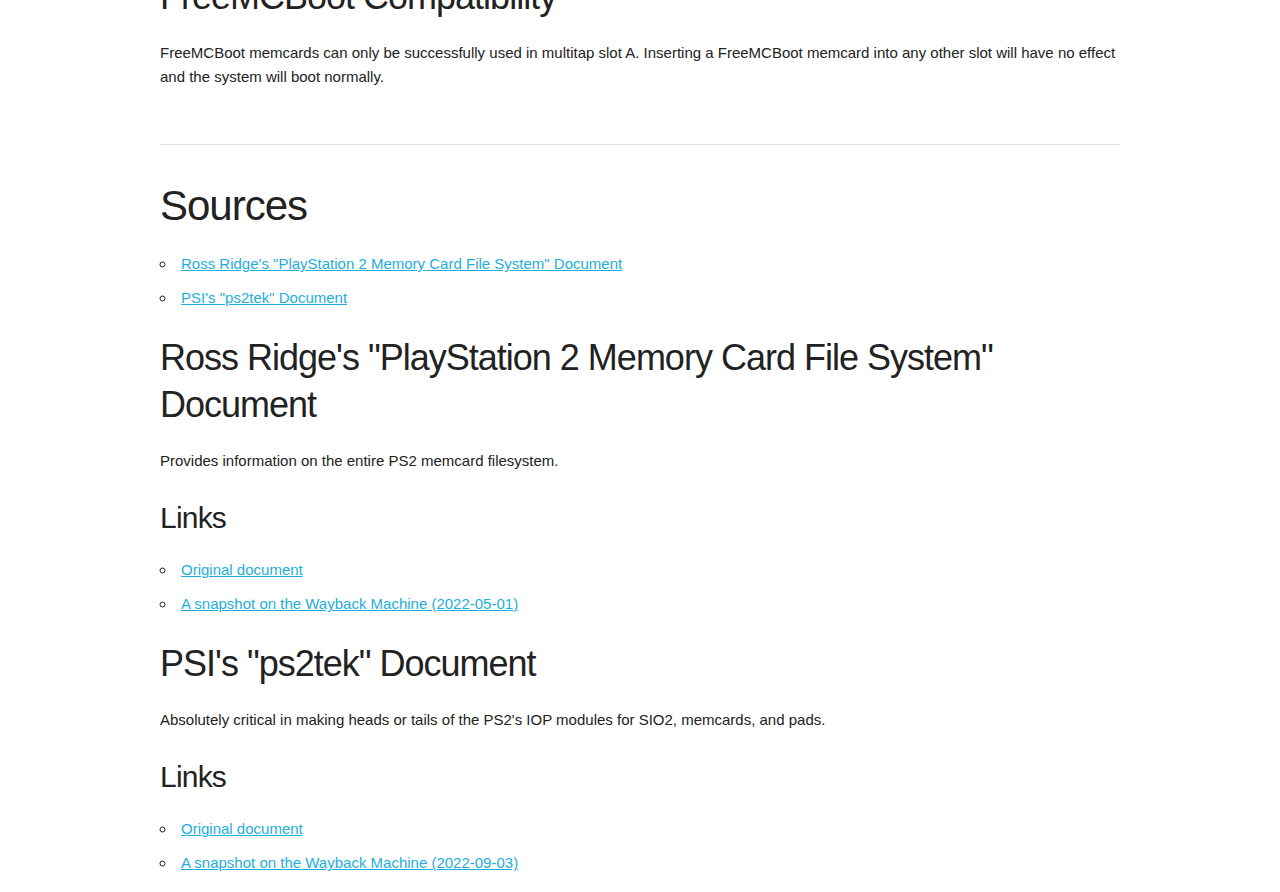
==== commit 8611f551: "Add stubs for all memcard commands" ====
--- a/index.html
+++ b/index.html
@@ -770,13 +770,67 @@
                     <p>Memcards accept a number of commands, encoded as streams of bytes sent over the SIO2 bus.</p>
                     <ul>
                         <li>
-                            <a href="#probe">Probe</a>
-                        </li>
-                        <li>
-                            <a href="#unkwritedel">Unknown (Write/Delete End)</a>
-                        </li>
-                    </ul>
-                    <h4 id="probe">Probe</h4>
+                            <a href="#probe">0x11 - Probe</a>
+                        </li>
+                        <li>
+                            <a href="#unkwritedel">0x12 - Unknown (Write/Delete End)</a>
+                        </li>
+                        <li>
+                            <a href="#setpageerase">0x21 - Set Page (Erase)</a>
+                        </li>
+                        <li>
+                            <a href="#setpagewrite">0x22 - Set Page (Write)</a>
+                        </li>
+                        <li>
+                            <a href="#setpageread">0x23 -  Set Page (Read)</a>
+                        </li>
+                        <li>
+                            <a href="#getspecs">0x26 - Get Specs</a>
+                        </li>
+                        <li>
+                            <a href="#setterminator">0x27 - Set Terminator</a>
+                        </li>
+                        <li>
+                            <a href="#getterminator">0x28 - Get Terminator</a>
+                        </li>
+                        <li>
+                            <a href="#writedata">0x42 - Write Data</a>
+                        </li>
+                        <li>
+                            <a href="#readdata">0x43 - Read Data</a>
+                        </li>
+                        <li>
+                            <a href="#ps1read">0x52 - PS1 Read</a>
+                        </li>
+                        <li>
+                            <a href="#ps1state">0x53 - PS1 State</a>
+                        </li>
+                        <li>
+                            <a href="#ps1write">0x57 - PS1 Write</a>
+                        </li>
+                        <li>
+                            <a href="#ps1pocketstationprobe">0x58 - PS1 Pocketstation Probe</a>
+                        </li>
+                        <li>
+                            <a href="#readwriteend">0x81 - Read/Write End</a>
+                        </li>
+                        <li>
+                            <a href="#eraseblock">0x82 - Erase Block</a>
+                        </li>
+                        <li>
+                            <a href="#unkboot">0xBF - Unknown Boot</a>
+                        </li>
+                        <li>
+                            <a href="#authenticationxor">0xF0 - Authentication (Multiple XOR)</a>
+                        </li>
+                        <li>
+                            <a href="#authenticationf3">0xF3 - Authentication (F3)</a>
+                        </li>
+                        <li>
+                            <a href="#authenticationf7">0xF7 - Authentication (F7)</a>
+                        </li>
+                    </ul>
+                    <h4 id="probe">0x11 - Probe</h4>
                     <p>A basic heartbeat command to test if a memcard is present in a port. Only the last two response bytes matter, they should be 0x2B and the memcard's current terminator byte.</p>
                     <table>
                         <thead>
@@ -803,7 +857,7 @@
                             </tr>
                         </tbody>
                     </table>
-                    <h4 id="unkwritedel">Unknown (Write/Delete End)</h4>
+                    <h4 id="unkwritedel">0x12 - Unknown (Write/Delete End)</h4>
                     <p>A command which games send to memcards after writes or erases. Its purpose is currently unknown. A theory is that this is some kind of acknowledge signal; sceMcSync is used on the EE to check if a memcard function has completed or stall until it does. Perhaps sceMcSync is waiting for this command to be processed?</p>
                     <p>This command conventionally has a length of 4 bytes. Only the last two response bytes matter, they should be 0x2B and the memcard's current terminator byte. The 3rd byte seems to switch between 0x00 and 0x3F, but this appears to be arbitrary to the command completing. Additionally a value may appear at command byte 6, beyond the length specified in the SEND3 register when this command is used, but this too appears arbitrary to completion.</p>
                     <table>
@@ -831,6 +885,24 @@
                             </tr>
                         </tbody>
                     </table>
+                    <h4 id="setpageerase">0x21 - Set Page (Erase)</h4>
+                    <h4 id="setpagewrite">0x22 - Set Page (Write)</h4>
+                    <h4 id="setpageread">0x23 - Set Page (Read)</h4>
+                    <h4 id="getspecs">0x26 - Get Specs</h4>
+                    <h4 id="setterminator">0x27 - Set Terminator</h4>
+                    <h4 id="getterminator">0x28 - Get Terminator</h4>
+                    <h4 id="writedata">0x42 - Write Data</h4>
+                    <h4 id="readdata">0x43 - Read Data</h4>
+                    <h4 id="ps1read">0x52 - PS1 Read</h4>
+                    <h4 id="ps1state">0x53 - PS1 State</h4>
+                    <h4 id="ps1write">0x57 - PS1 Write</h4>
+                    <h4 id="ps1pocketstationprobe">0x58 - PS1 Pocketstation Probe</h4>
+                    <h4 id="readwriteend">0x81 - Read/Write End</h4>
+                    <h4 id="eraseblock">0x82 - Erase Block</h4>
+                    <h4 id="unkboot">0xBF - Unknown Boot</h4>
+                    <h4 id="authenticationxor">0xF0 - Authentication (Multiple XOR)</h4>
+                    <h4 id="authenticationf3">0xF3 - Authentication (F3)</h4>
+                    <h4 id="authenticationf7">0xF7 - Authentication (F7)</h4>
                 </div>
             </div>
             <hr/>
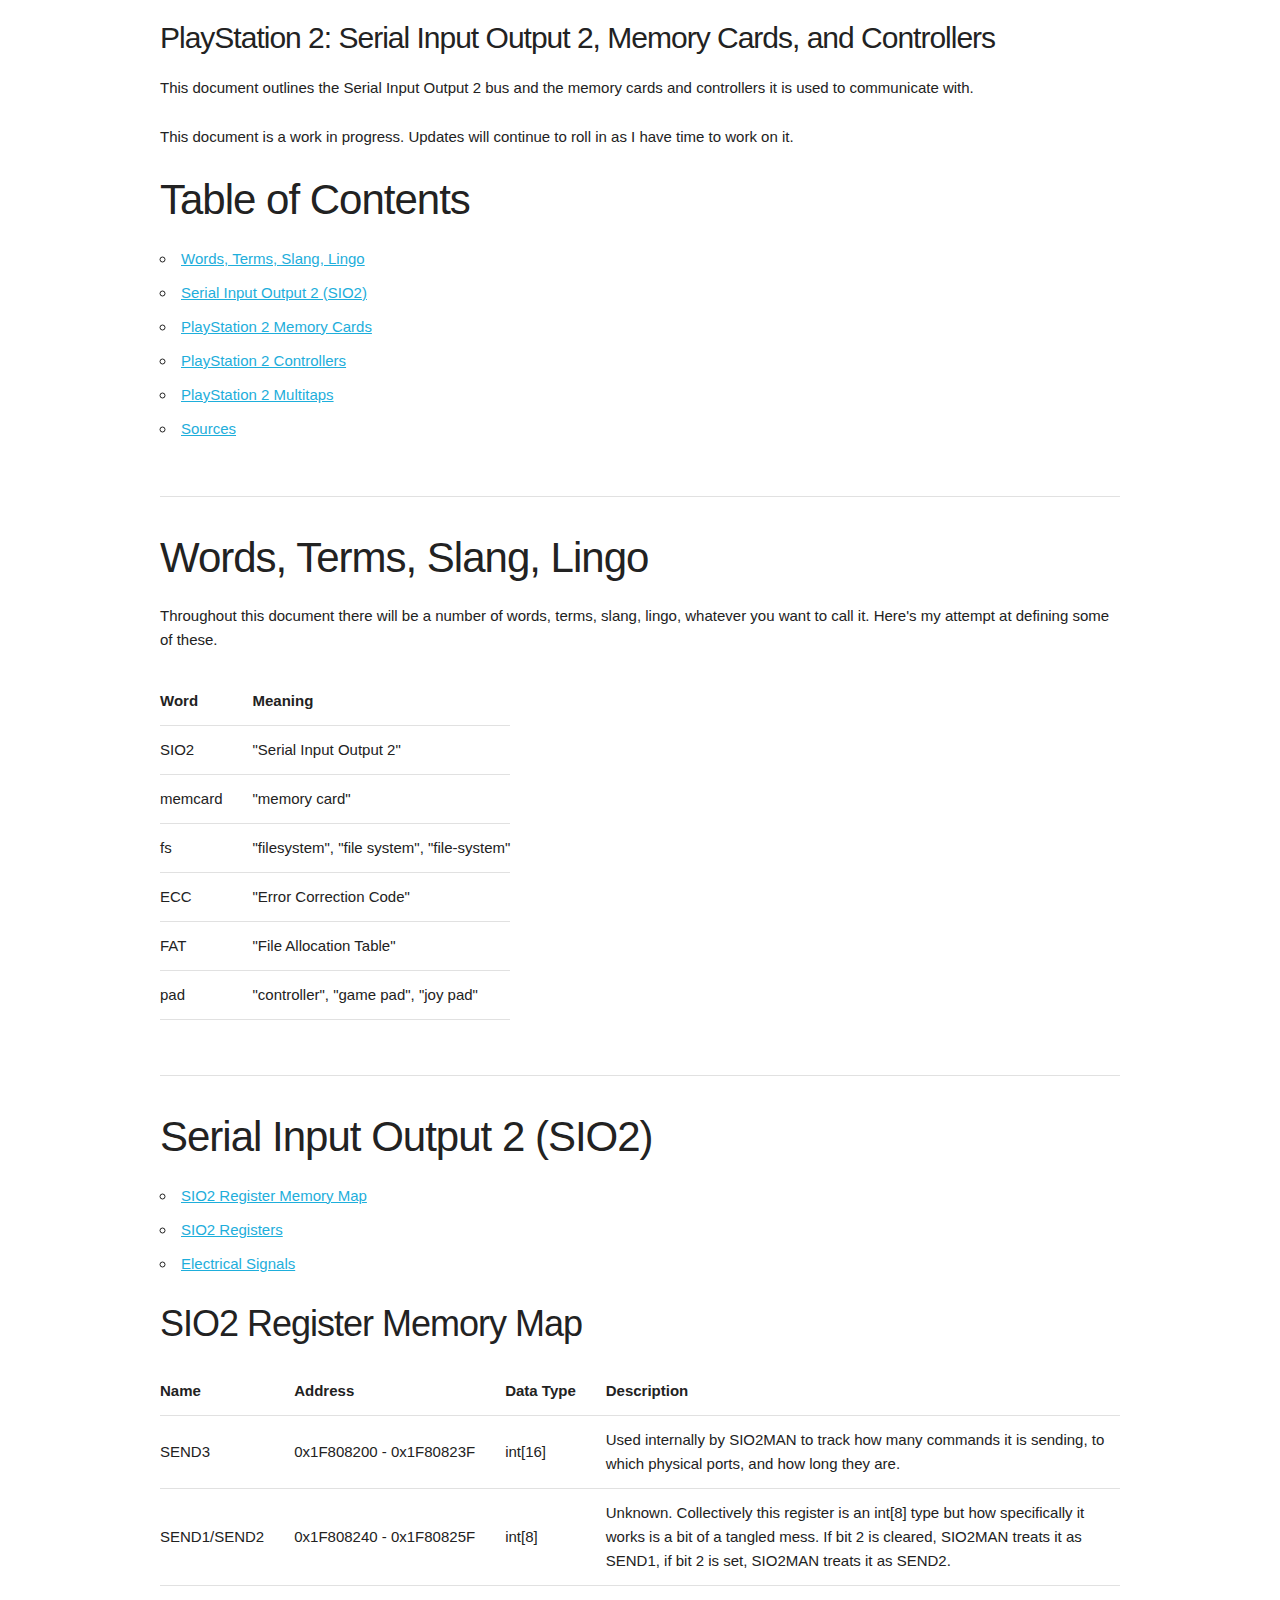
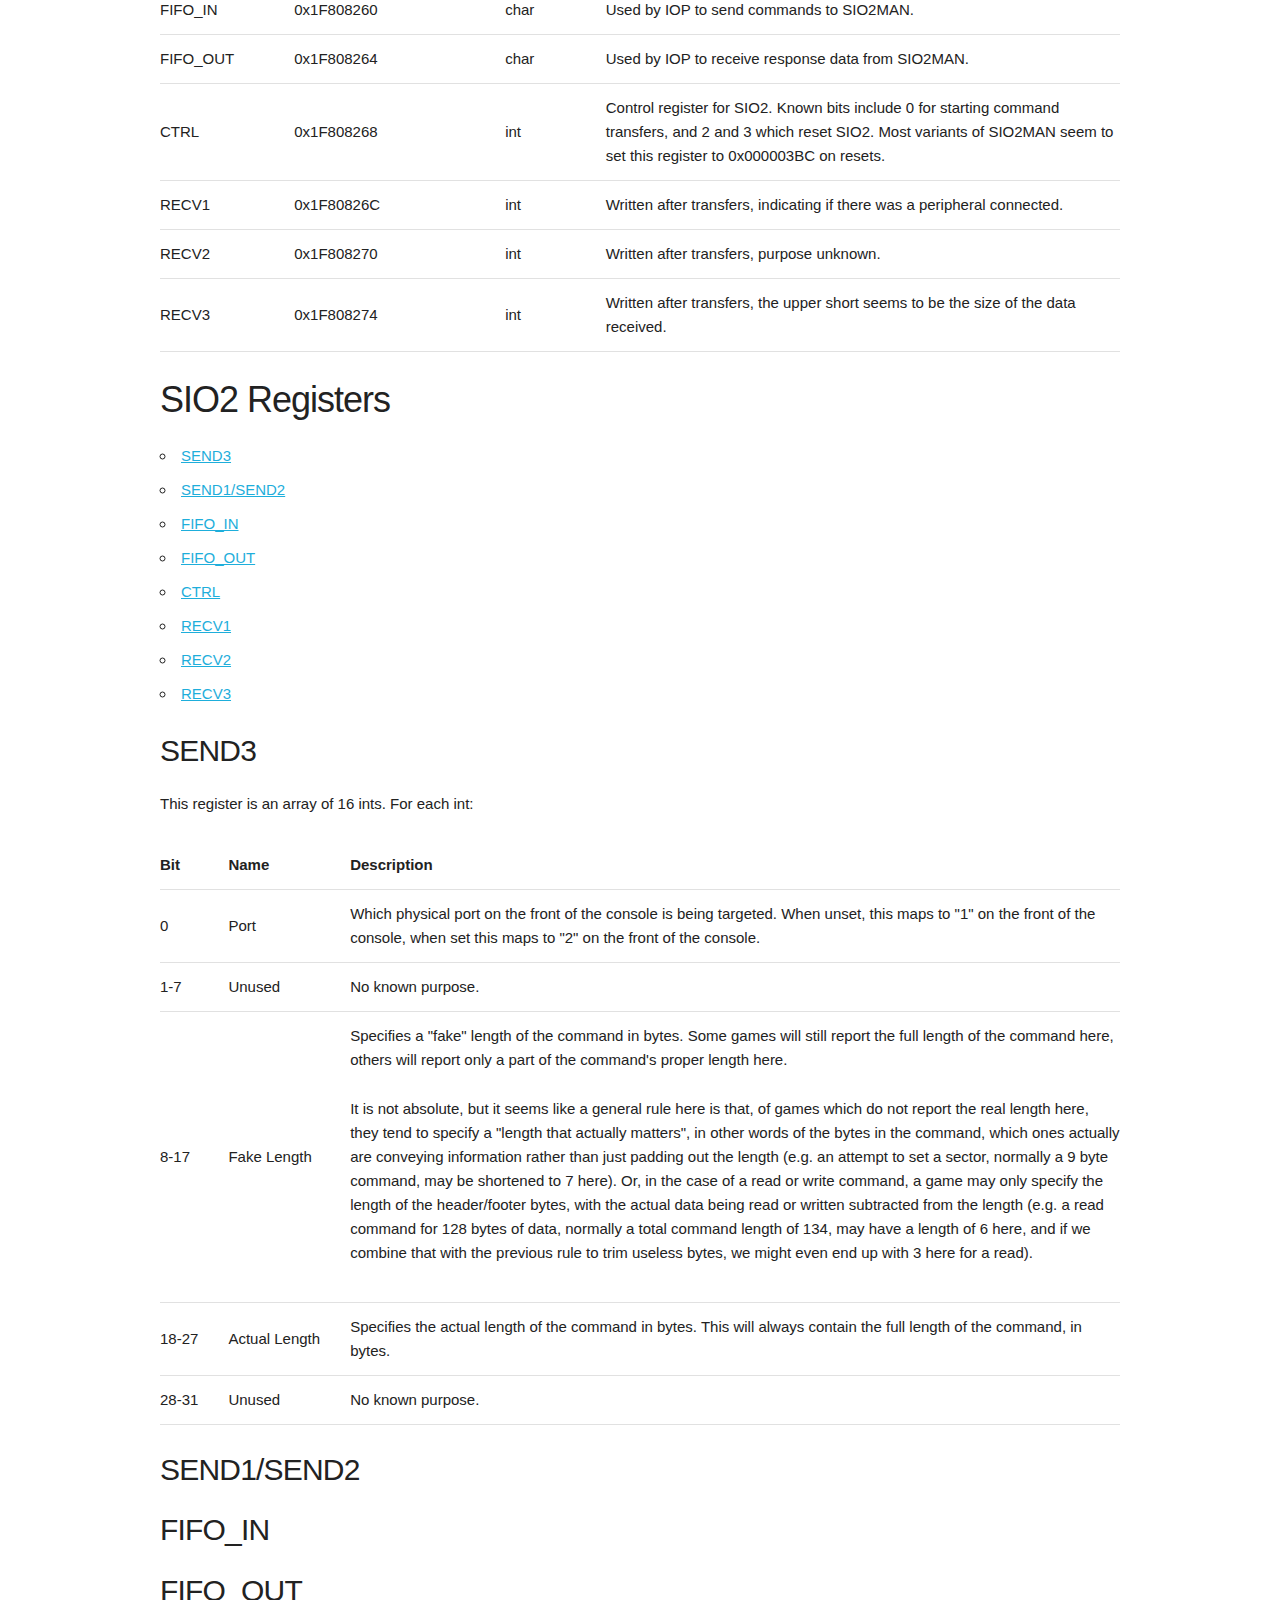
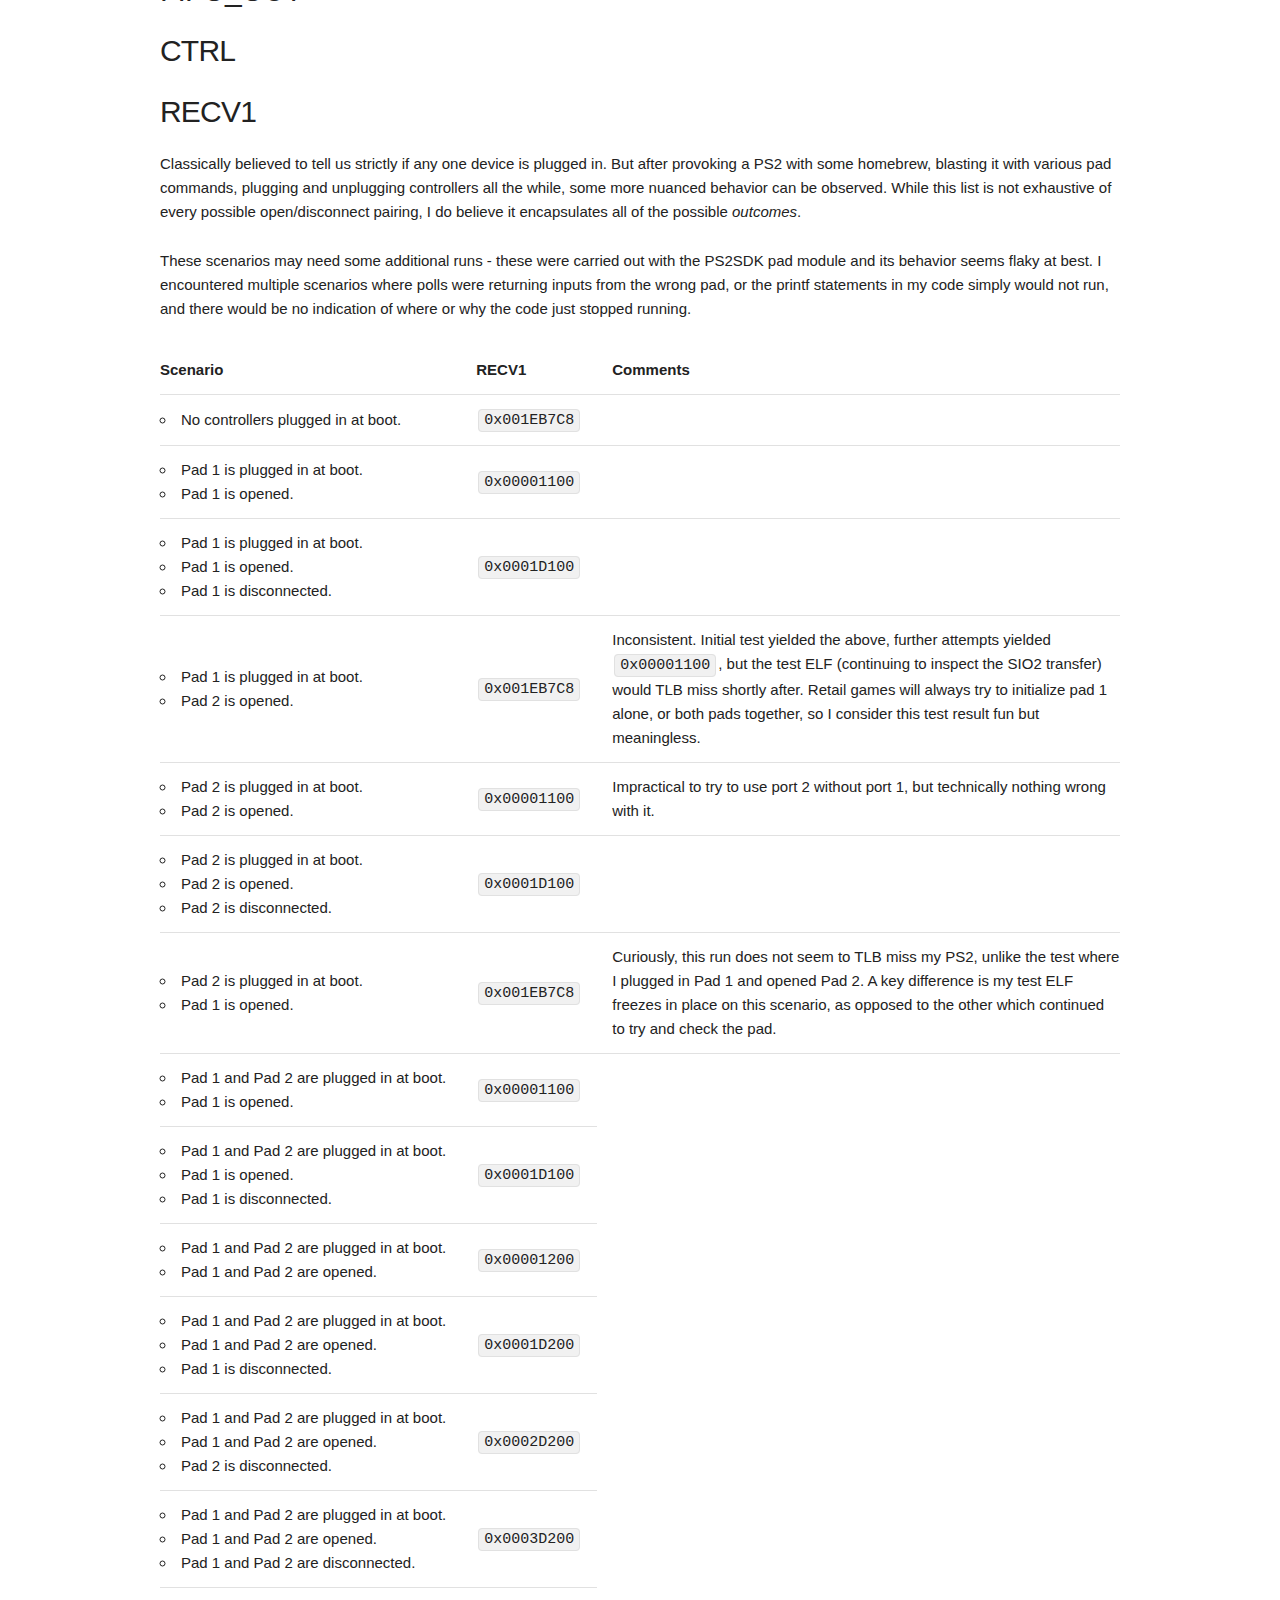
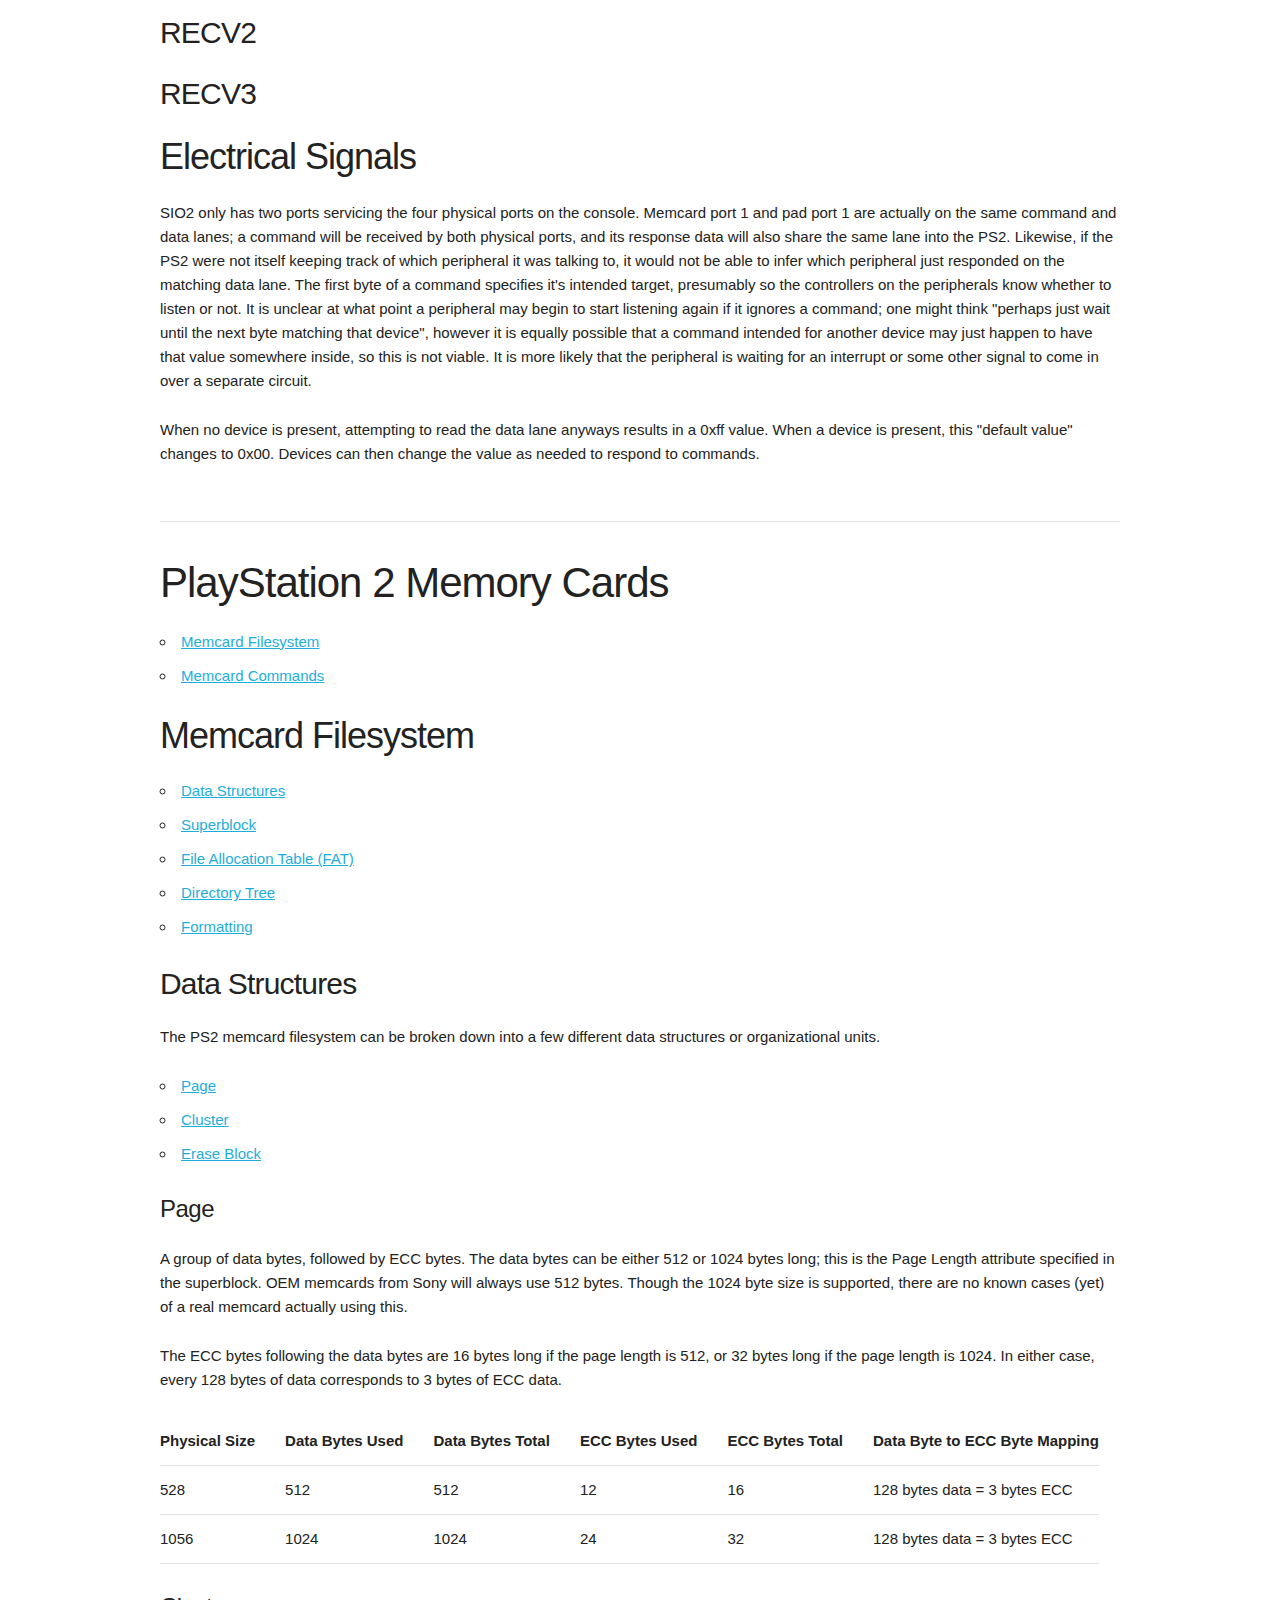
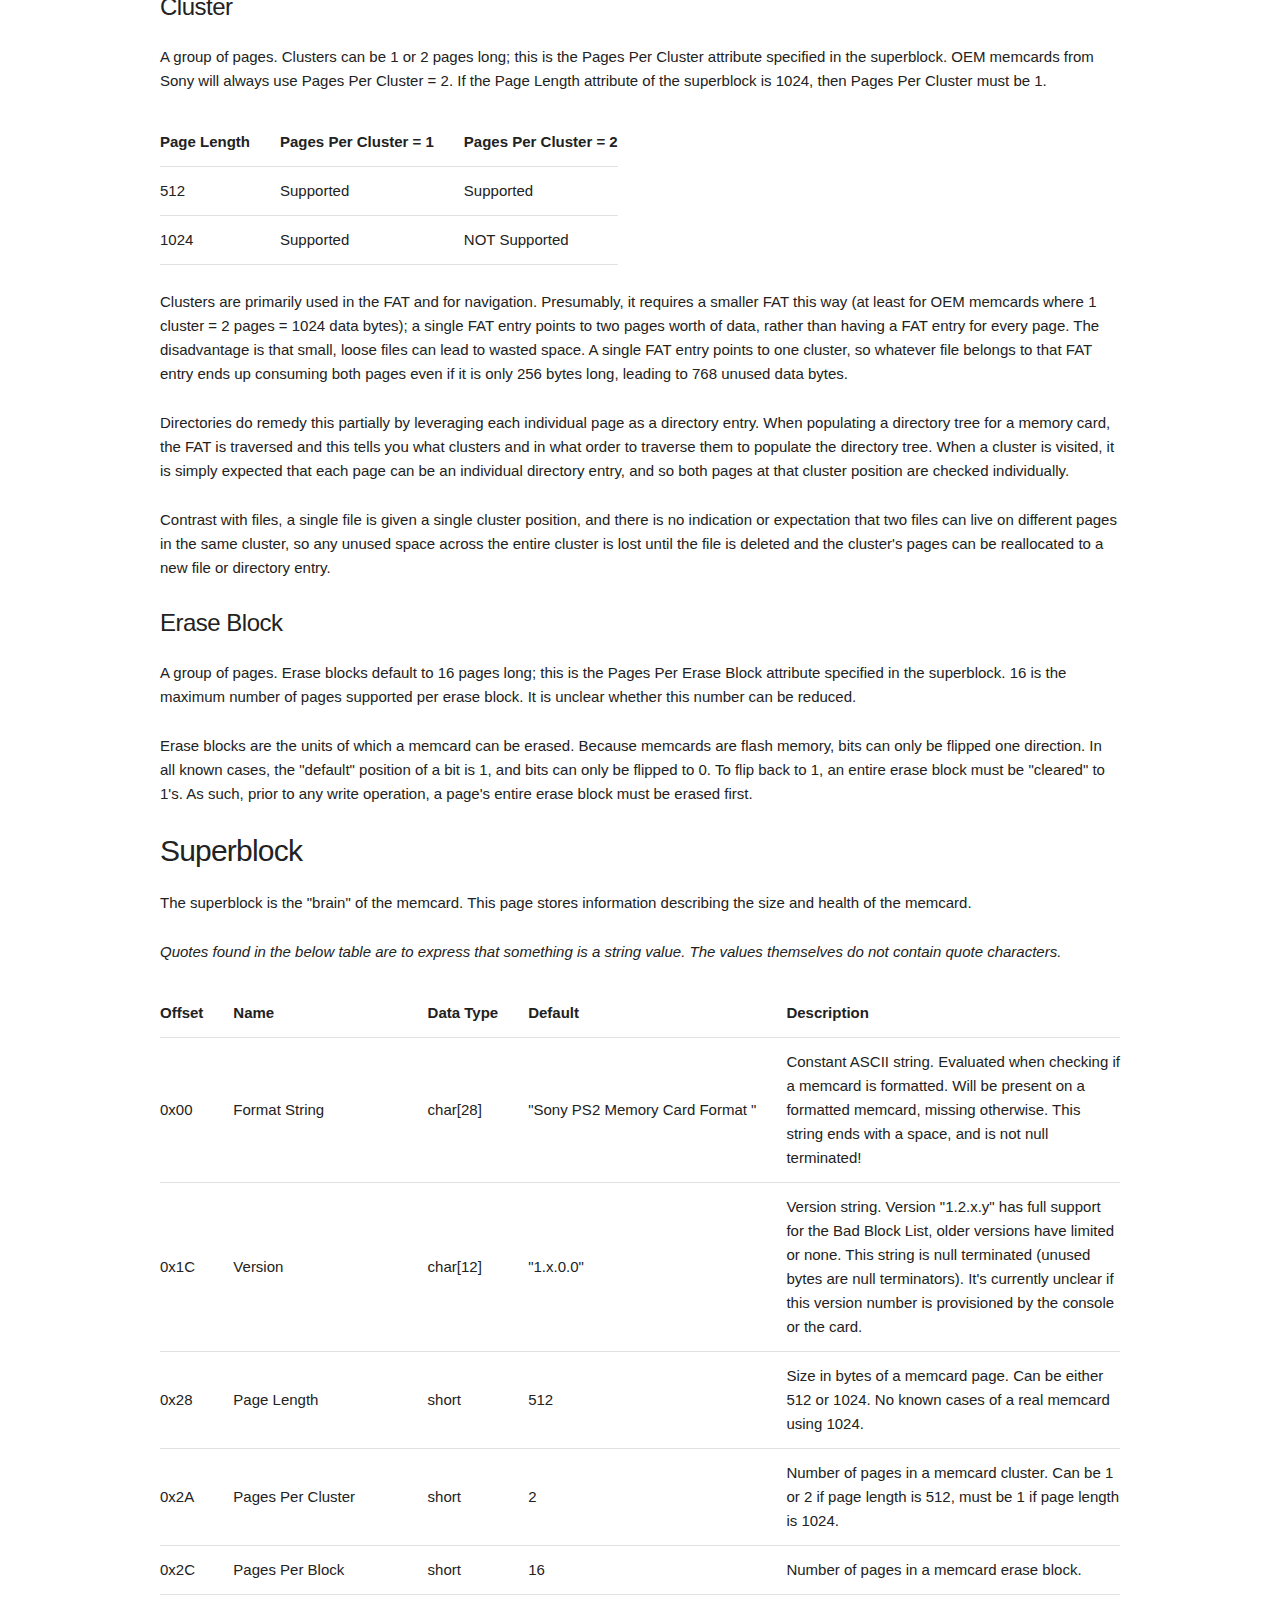
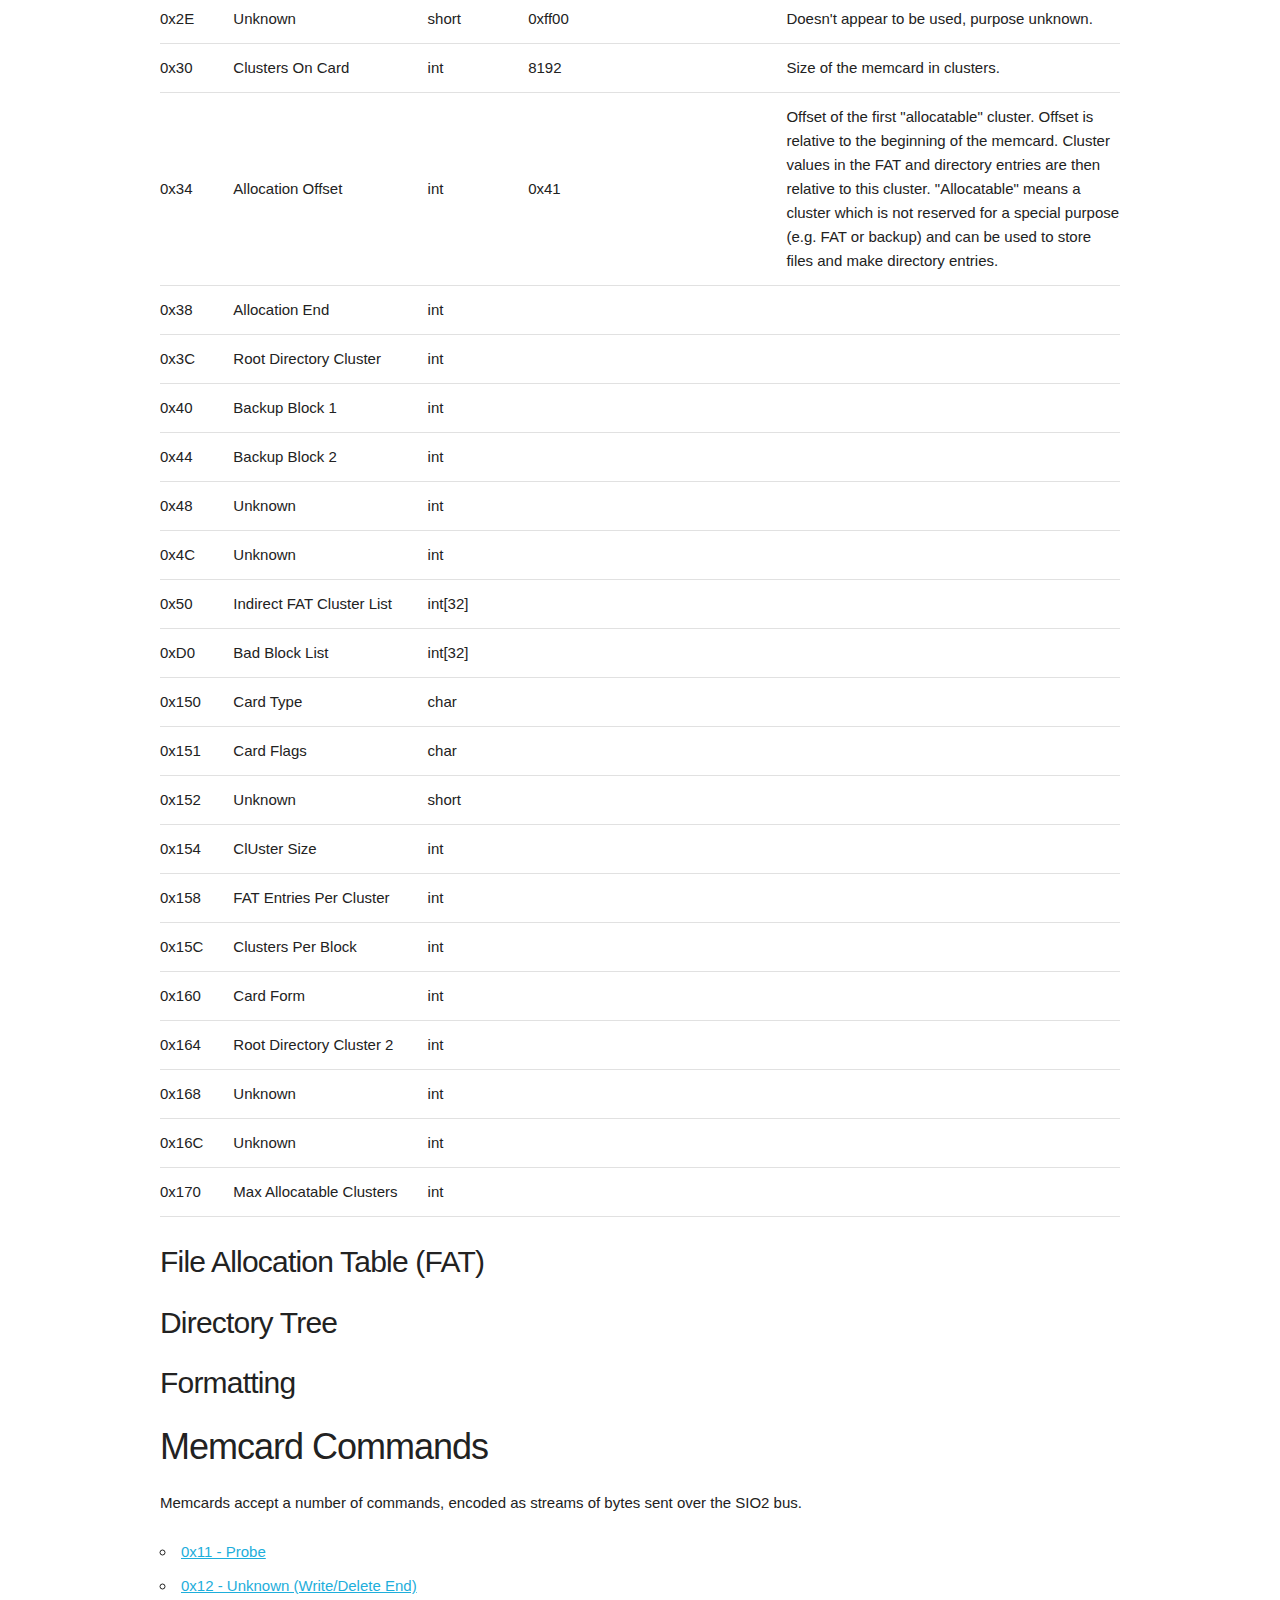
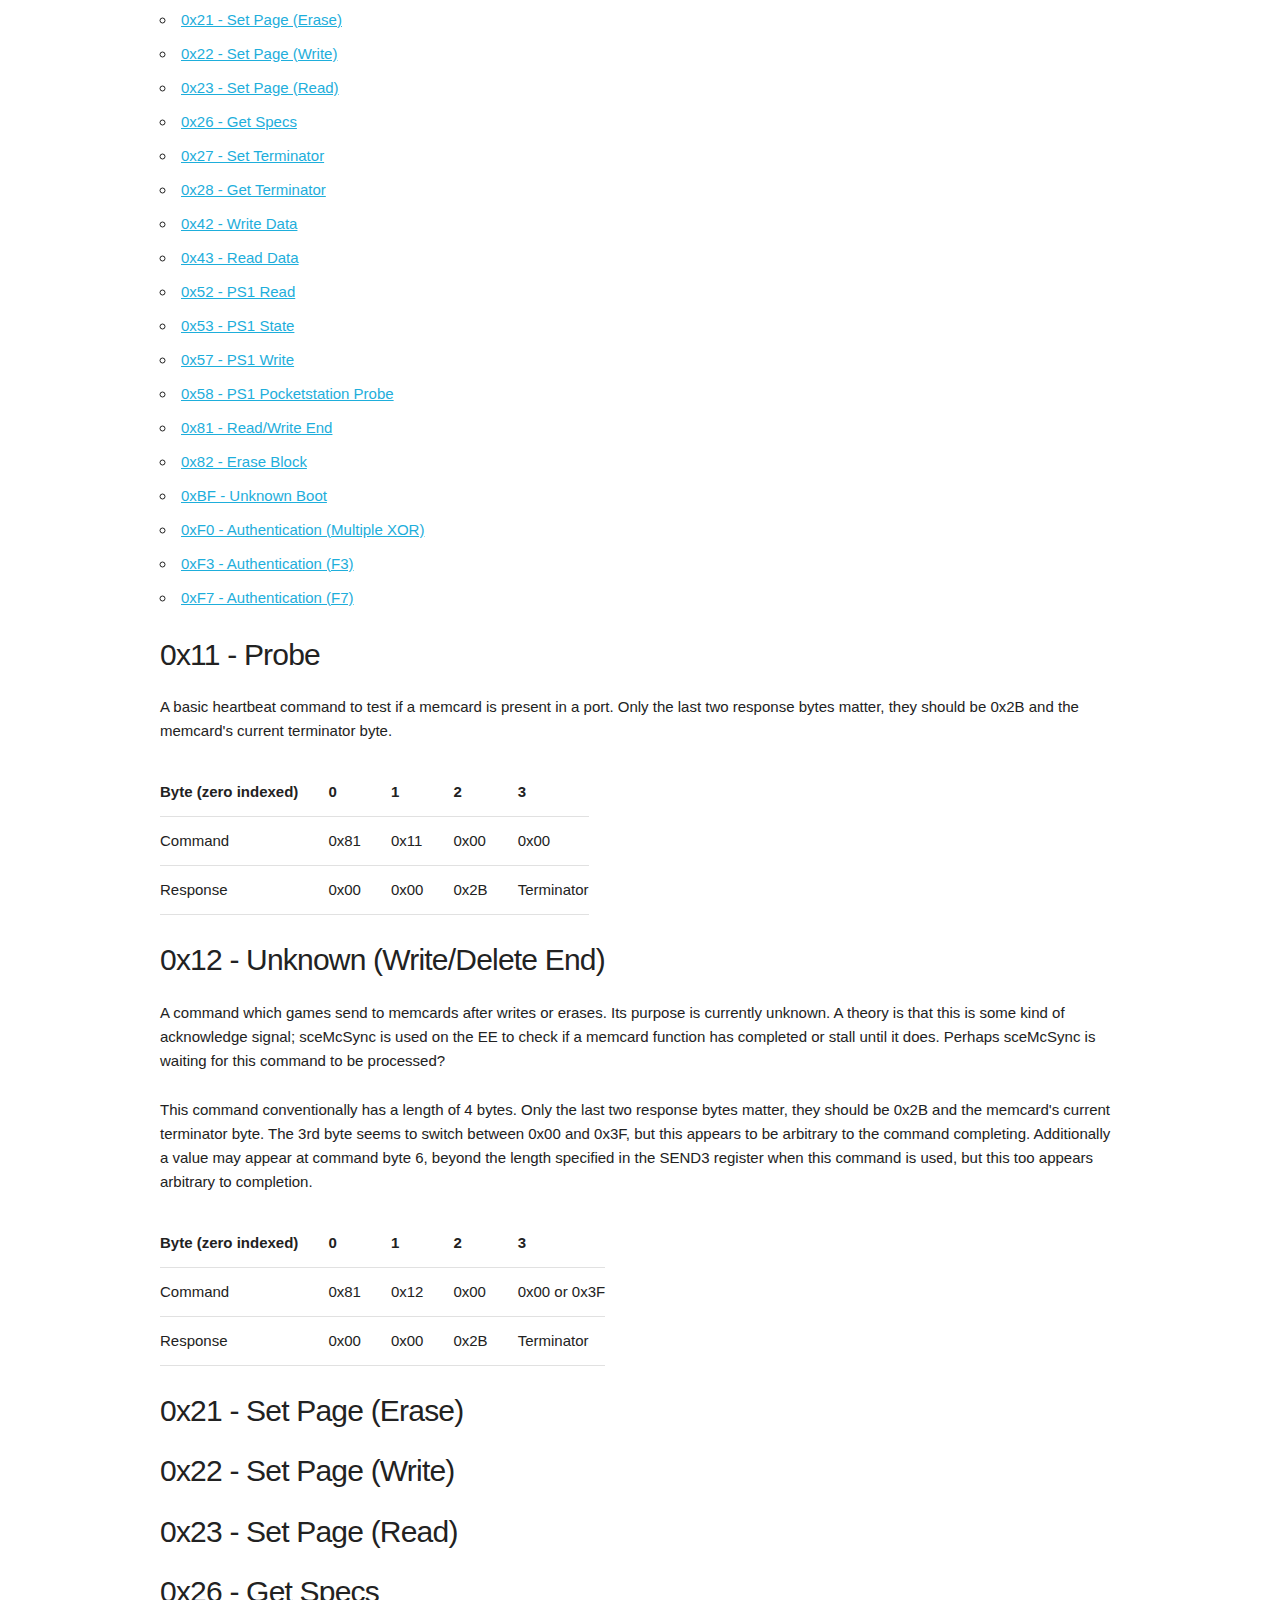
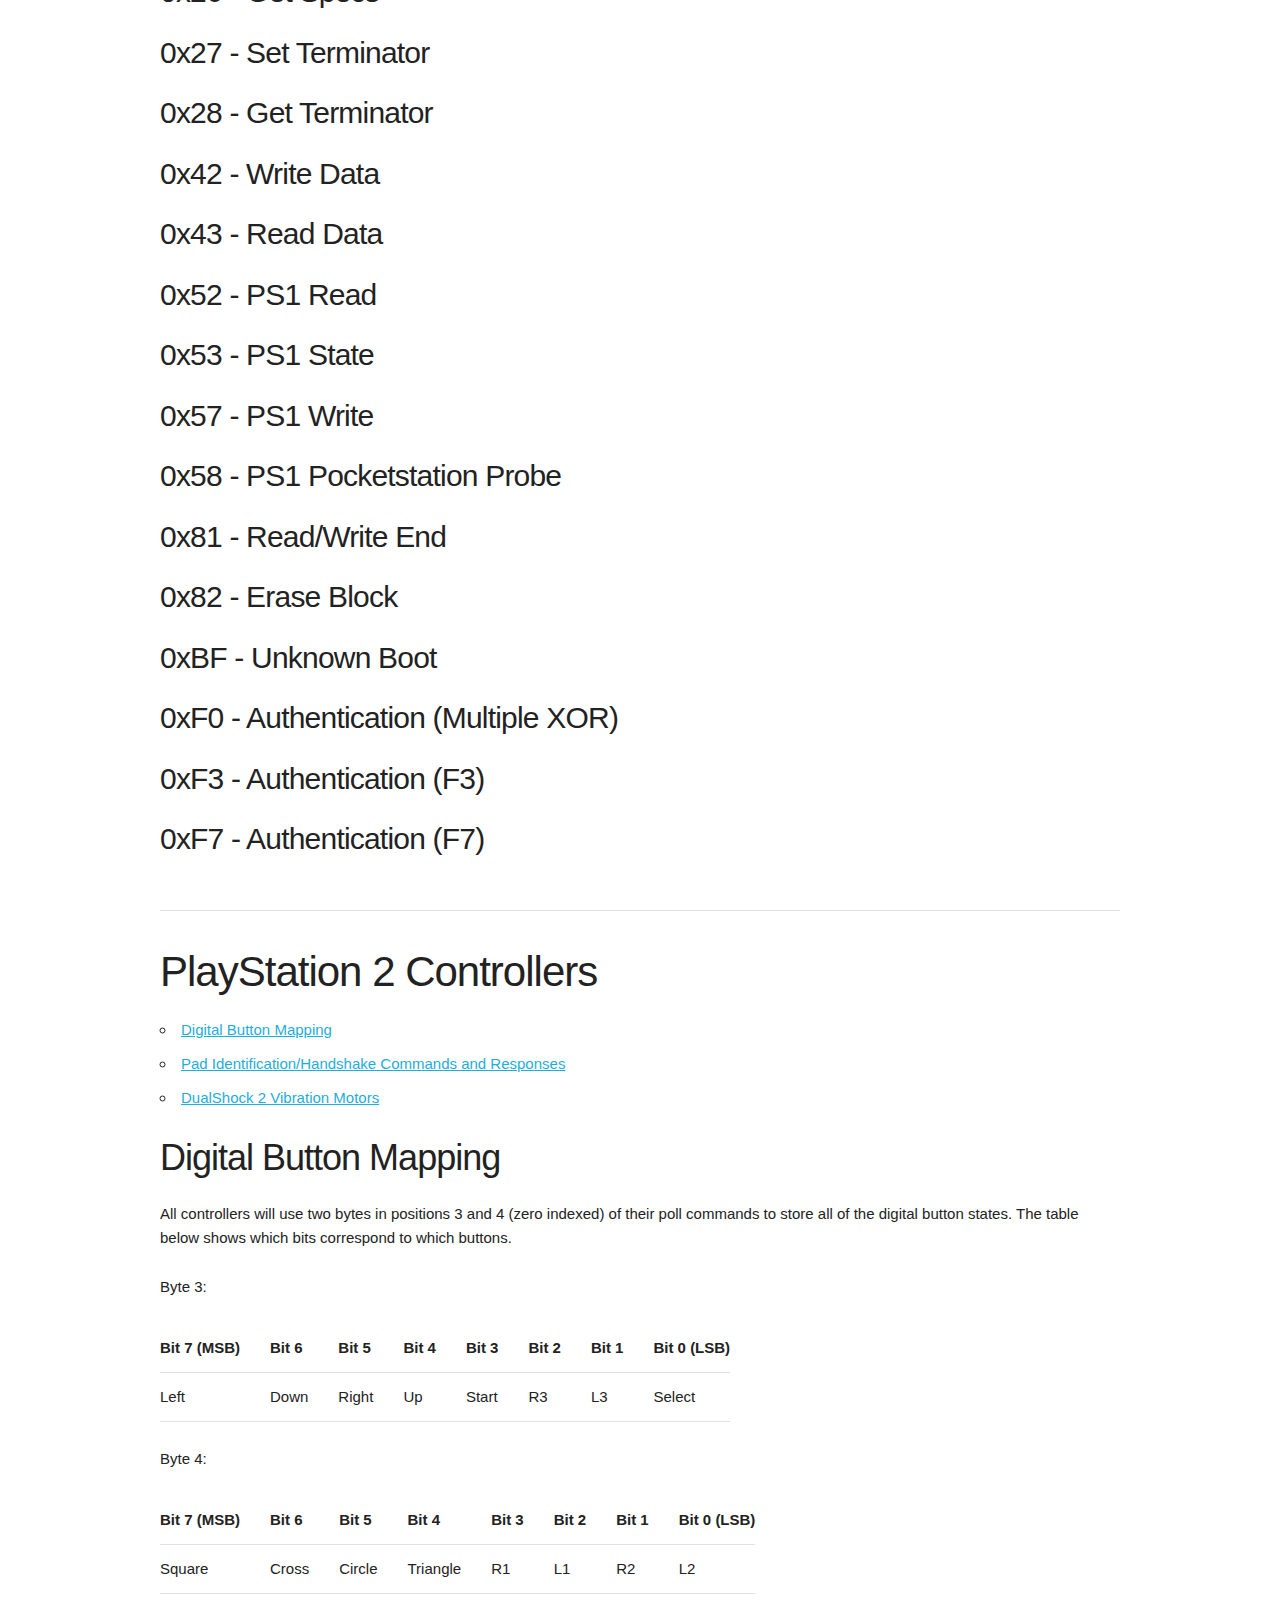
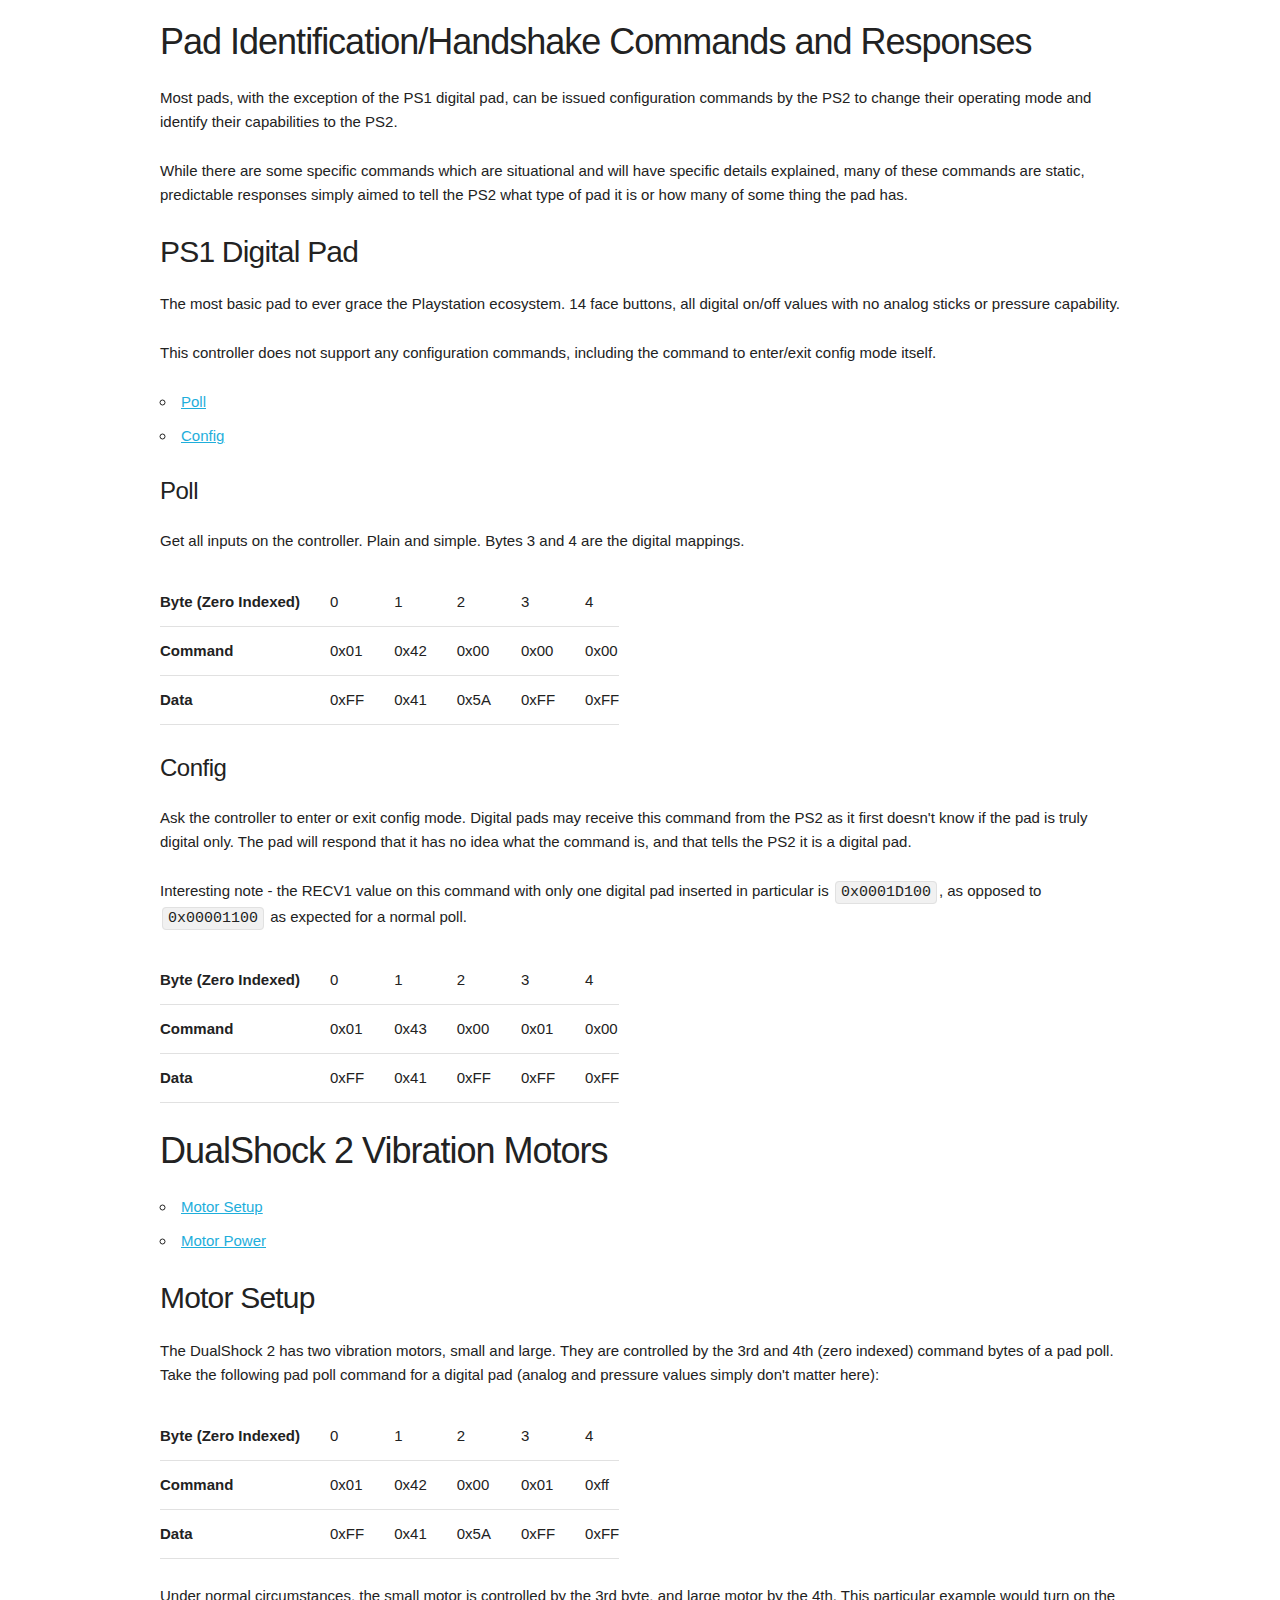
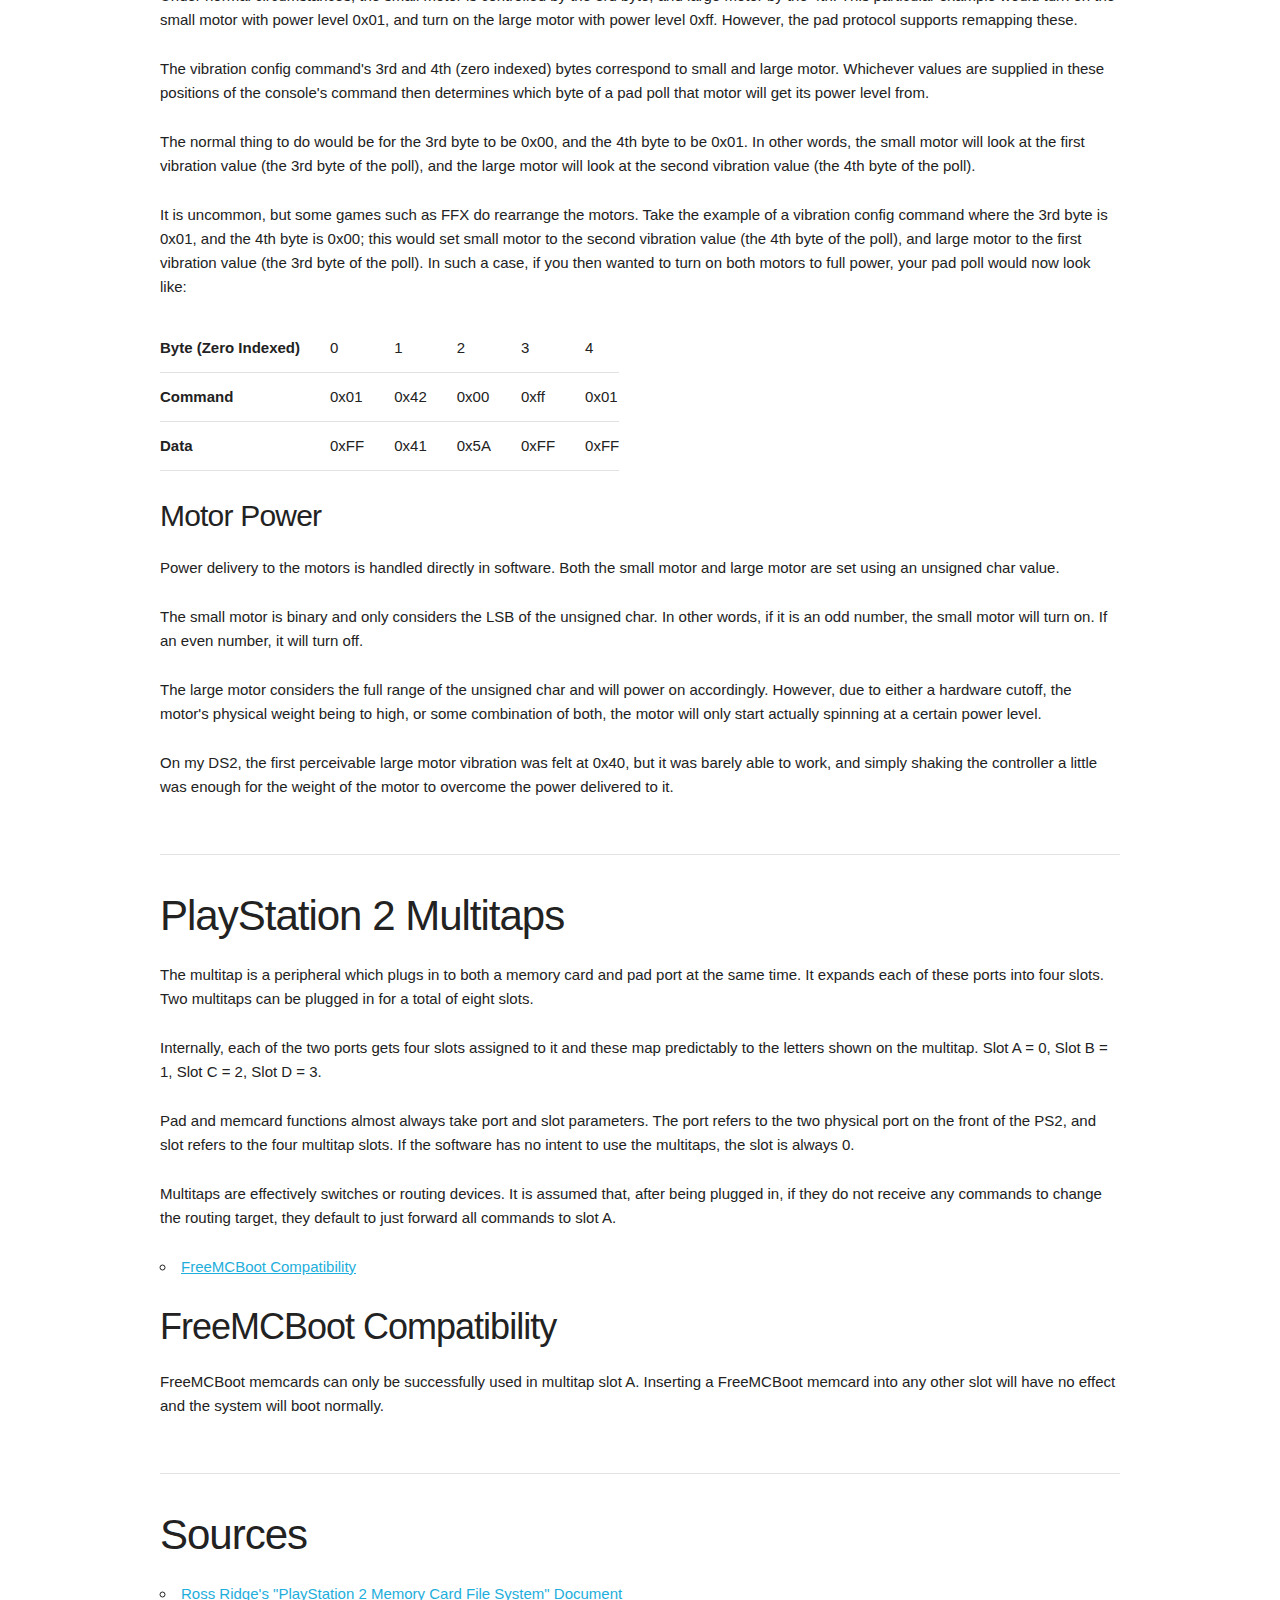
==== commit 619fadc9: "Add notes about vibration motor mappings and power levels" ====
--- a/index.html
+++ b/index.html
@@ -916,6 +916,9 @@
                         <li>
                             <a href="#pad-identity-handshake">Pad Identification/Handshake Commands and Responses</a>
                         </li>
+                        <li>
+                            <a href="#pad-ds2-vibration-motors">DualShock 2 Vibration Motors</a>
+                        </li>
                     </ul>
                     <h3 id="pad-digital-buttons">Digital Button Mapping</h3>
                     <p>All controllers will use two bytes in positions 3 and 4 (zero indexed) of their poll commands to store all of the digital button states. The table below shows which bits correspond to which buttons.</p>
@@ -1047,6 +1050,78 @@
                             <td>0xFF</td>
                         </tr>
                     </table>
+                    <h3 id="pad-ds2-vibration-motors">DualShock 2 Vibration Motors</h3>
+                    <ul>
+                        <li>
+                            <a href="#pad-ds2-motor-setup">Motor Setup</a>
+                        </li>
+                        <li>
+                            <a href="#pad-ds2-motor-power">Motor Power</a>
+                        </li>
+                    </ul>
+                    <h4 id="pad-ds2-motor-setup">Motor Setup</h4>
+                    <p>The DualShock 2 has two vibration motors, small and large. They are controlled by the 3rd and 4th (zero indexed) command bytes of a pad poll. Take the following pad poll command for a digital pad (analog and pressure values simply don't matter here):</p>
+                    <table>
+                        <tr>
+                            <th>Byte (Zero Indexed)</td>
+                            <td>0</td>
+                            <td>1</td>
+                            <td>2</td>
+                            <td>3</td>
+                            <td>4</td>
+                        </tr>
+                        <tr>
+                            <th>Command</th>
+                            <td>0x01</td>
+                            <td>0x42</td>
+                            <td>0x00</td>
+                            <td>0x01</td>
+                            <td>0xff</td>
+                        </tr>
+                        <tr>
+                            <th>Data</th>
+                            <td>0xFF</td>
+                            <td>0x41</td>
+                            <td>0x5A</td>
+                            <td>0xFF</td>
+                            <td>0xFF</td>
+                        </tr>
+                    </table>
+                    <p>Under normal circumstances, the small motor is controlled by the 3rd byte, and large motor by the 4th. This particular example would turn on the small motor with power level 0x01, and turn on the large motor with power level 0xff. However, the pad protocol supports remapping these.</p>
+                    <p>The vibration config command's 3rd and 4th (zero indexed) bytes correspond to small and large motor. Whichever values are supplied in these positions of the console's command then determines which byte of a pad poll that motor will get its power level from.</p>
+                    <p>The normal thing to do would be for the 3rd byte to be 0x00, and the 4th byte to be 0x01. In other words, the small motor will look at the first vibration value (the 3rd byte of the poll), and the large motor will look at the second vibration value (the 4th byte of the poll).</p>
+                    <p>It is uncommon, but some games such as FFX do rearrange the motors. Take the example of a vibration config command where the 3rd byte is 0x01, and the 4th byte is 0x00; this would set small motor to the second vibration value (the 4th byte of the poll), and large motor to the first vibration value (the 3rd byte of the poll). In such a case, if you then wanted to turn on both motors to full power, your pad poll would now look like:</p>
+                    <table>
+                        <tr>
+                            <th>Byte (Zero Indexed)</td>
+                            <td>0</td>
+                            <td>1</td>
+                            <td>2</td>
+                            <td>3</td>
+                            <td>4</td>
+                        </tr>
+                        <tr>
+                            <th>Command</th>
+                            <td>0x01</td>
+                            <td>0x42</td>
+                            <td>0x00</td>
+                            <td>0xff</td>
+                            <td>0x01</td>
+                        </tr>
+                        <tr>
+                            <th>Data</th>
+                            <td>0xFF</td>
+                            <td>0x41</td>
+                            <td>0x5A</td>
+                            <td>0xFF</td>
+                            <td>0xFF</td>
+                        </tr>
+                    </table>
+                    <h4 id="pad-ds2-motor-power">Motor Power</h4>
+                    <p>Power delivery to the motors is handled directly in software. Both the small motor and large motor are set using an unsigned char value.</p>
+                    <p>The small motor is binary and only considers the LSB of the unsigned char. In other words, if it is an odd number, the small motor will turn on. If an even number, it will turn off.</p>
+                    <p>The large motor considers the full range of the unsigned char and will power on accordingly. However, due to either a hardware cutoff, the motor's physical weight being to high, or some combination of both, the motor will only start actually spinning at a certain power level.</p>
+                    <p>On my DS2, the first perceivable large motor vibration was felt at 0x40, but it was barely able to work, and simply shaking the controller a little was enough for the weight of the motor to overcome the power delivered to it.</p>
                 </div>
             </div>
             <hr/>
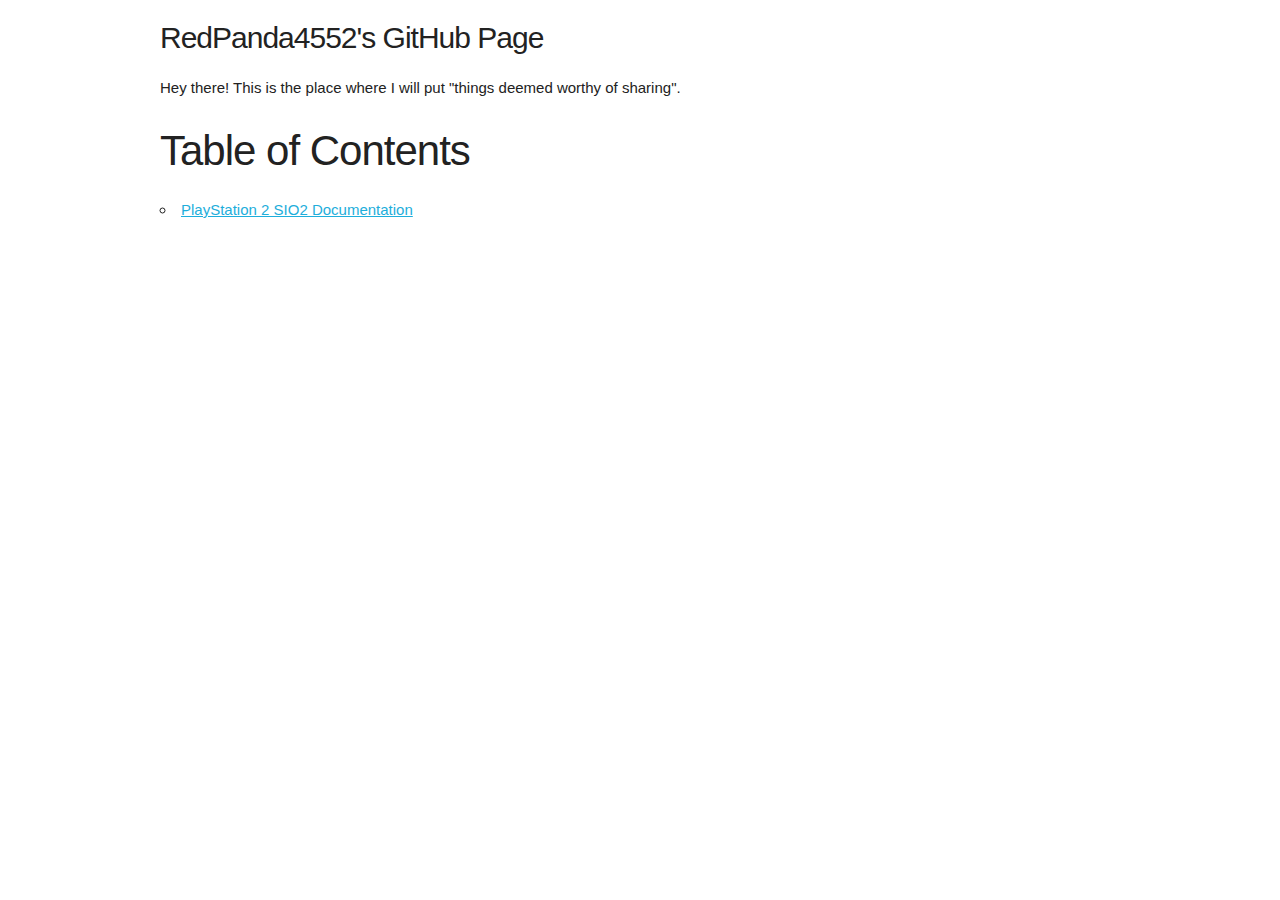
==== commit b81515d0: "Put SIO2 docs on a subdirectory" ====
--- a/index.html
+++ b/index.html
@@ -1,28 +1,27 @@
 <!DOCTYPE html>
 <html lang="en">
     <head>
-        <title>PlayStation 2 SIO2 Docs</title>
+        <title>RedPanda4552</title>
         <meta charset="utf-8">
         <meta name="viewport" content="width=device-width, initial-scale=1">
         <meta property="og:title" content="PlayStation 2 SIO2 Docs">
-        <meta property="og:description" content="This document outlines the Serial Input Output 2 bus and the memory cards and controllers it is used to communicate with">
-        <meta property="og:url" content="https://redpanda4552.github.io">
+        <meta property="og:description" content="RedPanda4552's GitHub Page">
+        <meta property="og:url" content="https://redpanda4552.github.io/index.html">
         <meta property="og:image" content="https://redpanda4552.github.io/assets/favicon.png">
         <meta name="theme-color" content="#006FC5">
 
-        <link rel="stylesheet" href="css/main.css">
-        <link rel="stylesheet" href="css/skeleton.css">
-        <link rel="stylesheet" href="css/normalize.css">
+        <link rel="stylesheet" href="/css/main.css">
+        <link rel="stylesheet" href="/css/skeleton.css">
+        <link rel="stylesheet" href="/css/normalize.css">
 
-        <link rel="icon" type="image/png" href="assets/favicon.png">
+        <link rel="icon" type="image/png" href="/assets/favicon.png">
     </head>
     <body>
         <div class="container">
             <div class="row">
                 <div class="twelve columns">
-                    <h1>PlayStation 2: Serial Input Output 2, Memory Cards, and Controllers</h1>
-                    <p>This document outlines the Serial Input Output 2 bus and the memory cards and controllers it is used to communicate with.</p>
-                    <p>This document is a work in progress. Updates will continue to roll in as I have time to work on it.</p>
+                    <h1>RedPanda4552's GitHub Page</h1>
+                    <p>Hey there! This is the place where I will put "things deemed worthy of sharing".</p>
                 </div>
             </div>
             <div class="row">
@@ -30,1158 +29,7 @@
                     <h2>Table of Contents</h2>
                     <ul>
                         <li>
-                            <a href="#terms">Words, Terms, Slang, Lingo</a>
-                        </li>
-                        <li>
-                            <a href="#sio2">Serial Input Output 2 (SIO2)</a>
-                        </li>
-                        <li>
-                            <a href="#memcard">PlayStation 2 Memory Cards</a>
-                        </li>
-                        <li>
-                            <a href="#pad">PlayStation 2 Controllers</a>
-                        </li>
-                        <li>
-                            <a href="#multitap">PlayStation 2 Multitaps</a>
-                        </li>
-                        <li>
-                            <a href="#src">Sources</a>
-                        </li>
-                    </ul>
-                </div>
-            </div>
-            <hr/>
-            <div class="row">
-                <div class="twelve columns">
-                    <h2 id="terms">Words, Terms, Slang, Lingo</h2>
-                    <p>Throughout this document there will be a number of words, terms, slang, lingo, whatever you want to call it. Here's my attempt at defining some of these.</p>
-                    <table>
-                        <thead>
-                            <th>Word</th>
-                            <th>Meaning</th>
-                        </thead>
-                        <tbody>
-                            <tr>
-                                <td>SIO2</td>
-                                <td>"Serial Input Output 2"</td>
-                            </tr>
-                            <tr>
-                                <td>memcard</td>
-                                <td>"memory card"</td>
-                            </tr>
-                            <tr>
-                                <td>fs</td>
-                                <td>"filesystem", "file system", "file-system"</td>
-                            </tr>
-                            <tr>
-                                <td>ECC</td>
-                                <td>"Error Correction Code"</td>
-                            </tr>
-                            <tr>
-                                <td>FAT</td>
-                                <td>"File Allocation Table"</td>
-                            </tr>
-                            <tr>
-                                <td>pad</td>
-                                <td>"controller", "game pad", "joy pad"</td>
-                            </tr>
-                        </tbody>
-                    </table>
-                </div>
-            </div>
-            <hr/>
-            <div class="row">
-                <div class="twelve columns">
-                    <h2 id="sio2">Serial Input Output 2 (SIO2)</h2>
-                    <ul>
-                        <li>
-                            <a href="#sio2regmap">SIO2 Register Memory Map</a>
-                        </li>
-                        <li>
-                            <a href="#sio2regs">SIO2 Registers</a>
-                        </li>
-                        <li>
-                            <a href="#electric">Electrical Signals</a>
-                        </li>
-                    </ul>
-                    <h3 id="sio2regmap">SIO2 Register Memory Map</h3>
-                    <table class="shrink-last">
-                        <thead>
-                            <th>Name</th>
-                            <th>Address</th>
-                            <th>Data Type</th>
-                            <th>Description</th>
-                        </thead>
-                        <tbody>
-                            <tr>
-                                <td>SEND3</td>
-                                <td>0x1F808200 - 0x1F80823F</td>
-                                <td>int[16]</td>
-                                <td>Used internally by SIO2MAN to track how many commands it is sending, to which physical ports, and how long they are.</td>
-                            </tr>
-                            <tr>
-                                <td>SEND1/SEND2</td>
-                                <td>0x1F808240 - 0x1F80825F</td>
-                                <td>int[8]</td>
-                                <td>
-                                    Unknown. Collectively this register is an int[8] type but how specifically it works is a bit of a tangled mess. If bit 2 is cleared, SIO2MAN treats it as SEND1,
-                                    if bit 2 is set, SIO2MAN treats it as SEND2.
-                                </td>
-                            </tr>
-                            <tr>
-                                <td>FIFO_IN</td>
-                                <td>0x1F808260</td>
-                                <td>char</td>
-                                <td>Used by IOP to send commands to SIO2MAN.</td>
-                            </tr>
-                            <tr>
-                                <td>FIFO_OUT</td>
-                                <td>0x1F808264</td>
-                                <td>char</td>
-                                <td>Used by IOP to receive response data from SIO2MAN.</td>
-                            </tr>
-                            <tr>
-                                <td>CTRL</td>
-                                <td>0x1F808268</td>
-                                <td>int</td>
-                                <td>Control register for SIO2. Known bits include 0 for starting command transfers, and 2 and 3 which reset SIO2. Most variants of SIO2MAN seem to set this register to 0x000003BC on resets.</td>
-                            </tr>
-                            <tr>
-                                <td>RECV1</td>
-                                <td>0x1F80826C</td>
-                                <td>int</td>
-                                <td>Written after transfers, indicating if there was a peripheral connected.</td>
-                            </tr>
-                            <tr>
-                                <td>RECV2</td>
-                                <td>0x1F808270</td>
-                                <td>int</td>
-                                <td>Written after transfers, purpose unknown.</td>
-                            </tr>
-                            <tr>
-                                <td>RECV3</td>
-                                <td>0x1F808274</td>
-                                <td>int</td>
-                                <td>Written after transfers, the upper short seems to be the size of the data received.</td>
-                            </tr>
-                        </tbody>
-                    </table>
-                    <h3 id="sio2regs">SIO2 Registers</h3>
-                    <ul>
-                        <li>
-                            <a href="#send3">SEND3</a>
-                        </li>
-                        <li>
-                            <a href="#send1send2">SEND1/SEND2</a>
-                        </li>
-                        <li>
-                            <a href="#fifoin">FIFO_IN</a>
-                        </li>
-                        <li>
-                            <a href="#fifoout">FIFO_OUT</a>
-                        </li>
-                        <li>
-                            <a href="#ctrl">CTRL</a>
-                        </li>
-                        <li>
-                            <a href="#recv1">RECV1</a>
-                        </li>
-                        <li>
-                            <a href="#recv2">RECV2</a>
-                        </li>
-                        <li>
-                            <a href="#recv3">RECV3</a>
-                        </li>
-                    </ul>
-                    <h4 id="send3">SEND3</h4>
-                    <p>This register is an array of 16 ints. For each int:</p>
-                    <table class="shrink-last">
-                        <thead>
-                            <th>Bit</th>
-                            <th>Name</th>
-                            <th>Description</th>
-                        </thead>
-                        <tbody>
-                            <tr>
-                                <td>0</td>
-                                <td>Port</td>
-                                <td>Which physical port on the front of the console is being targeted. When unset, this maps to "1" on the front of the console, when set this maps to "2" on the front of the console.</td>
-                            </tr>
-                            <tr>
-                                <td>1-7</td>
-                                <td>Unused</td>
-                                <td>No known purpose.</td>
-                            </tr>
-                            <tr>
-                                <td>8-17</td>
-                                <td>Fake Length</td>
-                                <td>
-                                    <p>Specifies a "fake" length of the command in bytes. Some games will still report the full length of the command here, others will report only a part of the command's proper length here.</p>
-                                    <p>It is not absolute, but it seems like a general rule here is that, of games which do not report the real length here, they tend to specify a "length that actually matters", in other words of the bytes in the command, which ones actually are conveying information rather than just padding out the length (e.g. an attempt to set a sector, normally a 9 byte command, may be shortened to 7 here). Or, in the case of a read or write command, a game may only specify the length of the header/footer bytes, with the actual data being read or written subtracted from the length (e.g. a read command for 128 bytes of data, normally a total command length of 134, may have a length of 6 here, and if we combine that with the previous rule to trim useless bytes, we might even end up with 3 here for a read).</p>
-                                </td>
-                            </tr>
-                            <tr>
-                                <td>18-27</td>
-                                <td>Actual Length</td>
-                                <td>Specifies the actual length of the command in bytes. This will always contain the full length of the command, in bytes.</td>
-                            </tr>
-                            <tr>
-                                <td>28-31</td>
-                                <td>Unused</td>
-                                <td>No known purpose.</td>
-                            </tr>
-                        </tbody>
-                    </table>
-                    <h4 id="send1send2">SEND1/SEND2</h4>
-                    <h4 id="fifoin">FIFO_IN</h4>
-                    <h4 id="fifoout">FIFO_OUT</h4>
-                    <h4 id="ctrl">CTRL</h4>
-                    <h4 id="recv1">RECV1</h4>
-                    <p>
-                        Classically believed to tell us strictly if any one device is plugged in. But after provoking a PS2 with some homebrew, blasting it with various pad commands, plugging and unplugging controllers all the while,
-                        some more nuanced behavior can be observed. While this list is not exhaustive of every possible open/disconnect pairing, I do believe it encapsulates all of the possible <i>outcomes</i>.
-                    </p>
-                    <p>
-                        These scenarios may need some additional runs - these were carried out with the PS2SDK pad module and its behavior seems flaky at best. I encountered multiple scenarios where polls were returning inputs from the wrong pad,
-                        or the printf statements in my code simply would not run, and there would be no indication of where or why the code just stopped running.
-                    </p>
-                    <table class="shrink-last">
-                        <thead>
-                            <th>Scenario</th>
-                            <th>RECV1</th>
-                            <th>Comments</th>
-                        </thead>
-                        <tbody>
-                            <tr>
-                                <td>
-                                    <ul>
-                                        <li>No controllers plugged in at boot.</li>
-                                    </ul>
-                                </td>
-                                <td><code>0x001EB7C8</code></td>
-                                <td></td>
-                            </tr>
-                            <tr>
-                                <td>
-                                    <ul>
-                                        <li>Pad 1 is plugged in at boot.</li>
-                                        <li>Pad 1 is opened.</li>
-                                    </ul>
-                                </td>
-                                <td><code>0x00001100</code></td>
-                                <td></td>
-                            </tr>
-                            <tr>
-                                <td>
-                                    <ul>
-                                        <li>
-                                            Pad 1 is plugged in at boot.
-                                        </li>
-                                        <li>
-                                            Pad 1 is opened.
-                                        </li>
-                                        <li>
-                                            Pad 1 is disconnected.
-                                        </li>
-                                    </ul>
-                                </td>
-                                <td><code>0x0001D100</code></td>
-                                <td></td>
-                            </tr>
-                            <tr>
-                                <td>
-                                    <ul>
-                                        <li>
-                                            Pad 1 is plugged in at boot.
-                                        </li>
-                                        <li>
-                                            Pad 2 is opened.
-                                        </li>
-                                    </ul>
-                                </td>
-                                <td><code>0x001EB7C8</code></td>
-                                <td>
-                                    Inconsistent. Initial test yielded the above, further attempts yielded <code>0x00001100</code>, but the test ELF (continuing to inspect the SIO2 transfer) would TLB miss shortly after. Retail games will always try to initialize pad 1 alone, or both pads together, so I consider this test result fun but meaningless.
-                                </td>
-                            </tr>
-                            <tr>
-                                <td>
-                                    <ul>
-                                        <li>
-                                            Pad 2 is plugged in at boot.
-                                        </li>
-                                        <li>
-                                            Pad 2 is opened.
-                                        </li>
-                                    </ul>
-                                </td>
-                                <td><code>0x00001100</code></td>
-                                <td>Impractical to try to use port 2 without port 1, but technically nothing wrong with it.</td>
-                            </tr>
-                            <tr>
-                                <td>
-                                    <ul>
-                                        <li>
-                                            Pad 2 is plugged in at boot.
-                                        </li>
-                                        <li>
-                                            Pad 2 is opened.
-                                        </li>
-                                        <li>
-                                            Pad 2 is disconnected.
-                                        </li>
-                                    </ul>
-                                </td>
-                                <td><code>0x0001D100</code></td>
-                                <td></td>
-                            </tr>
-                            <tr>
-                                <td>
-                                    <ul>
-                                        <li>
-                                            Pad 2 is plugged in at boot.
-                                        </li>
-                                        <li>
-                                            Pad 1 is opened.
-                                        </li>
-                                    </ul>
-                                </td>
-                                <td><code>0x001EB7C8</code></td>
-                                <td>Curiously, this run does not seem to TLB miss my PS2, unlike the test where I plugged in Pad 1 and opened Pad 2. A key difference is my test ELF freezes in place on this scenario, as opposed to the other which continued to try and check the pad.</td>
-                            </tr>
-                            <tr>
-                                <td>
-                                    <ul>
-                                        <li>
-                                            Pad 1 and Pad 2 are plugged in at boot.
-                                        </li>
-                                        <li>
-                                            Pad 1 is opened.
-                                        </li>
-                                    </ul>
-                                </td>
-                                <td><code>0x00001100</code></td>
-                            </tr>
-                            <tr>
-                                <td>
-                                    <ul>
-                                        <li>
-                                            Pad 1 and Pad 2 are plugged in at boot.
-                                        </li>
-                                        <li>
-                                            Pad 1 is opened.
-                                        </li>
-                                        <li>
-                                            Pad 1 is disconnected.
-                                        </li>
-                                    </ul>
-                                </td>
-                                <td><code>0x0001D100</code></td>
-                            </tr>
-                            <tr>
-                                <td>
-                                    <ul>
-                                        <li>
-                                            Pad 1 and Pad 2 are plugged in at boot.
-                                        </li>
-                                        <li>
-                                            Pad 1 and Pad 2 are opened.
-                                        </li>
-                                    </ul>
-                                </td>
-                                <td><code>0x00001200</code></td>
-                            </tr>
-                            <tr>
-                                <td>
-                                    <ul>
-                                        <li>
-                                            Pad 1 and Pad 2 are plugged in at boot.
-                                        </li>
-                                        <li>
-                                            Pad 1 and Pad 2 are opened.
-                                        </li>
-                                        <li>
-                                            Pad 1 is disconnected.
-                                        </li>
-                                    </ul>
-                                </td>
-                                <td><code>0x0001D200</code></td>
-                            </tr>
-                            <tr>
-                                <td>
-                                    <ul>
-                                        <li>
-                                            Pad 1 and Pad 2 are plugged in at boot.
-                                        </li>
-                                        <li>
-                                            Pad 1 and Pad 2 are opened.
-                                        </li>
-                                        <li>
-                                            Pad 2 is disconnected.
-                                        </li>
-                                    </ul>
-                                </td>
-                                <td><code>0x0002D200</code></td>
-                            </tr>
-                            <tr>
-                                <td>
-                                    <ul>
-                                        <li>
-                                            Pad 1 and Pad 2 are plugged in at boot.
-                                        </li>
-                                        <li>
-                                            Pad 1 and Pad 2 are opened.
-                                        </li>
-                                        <li>
-                                            Pad 1 and Pad 2 are disconnected.
-                                        </li>
-                                    </ul>
-                                </td>
-                                <td><code>0x0003D200</code></td>
-                            </tr>
-                        </tbody>
-                    </table>
-                    <h4 id="recv2">RECV2</h4>
-                    <h4 id="recv3">RECV3</h4>
-                    <h3 id="electric">Electrical Signals</h3>
-                    <p>
-                        SIO2 only has two ports servicing the four physical ports on the console. Memcard port 1 and pad port 1 are actually on the same command and data lanes; a command will be received by both physical ports,
-                        and its response data will also share the same lane into the PS2. Likewise, if the PS2 were not itself keeping track of which peripheral it was talking to,
-                        it would not be able to infer which peripheral just responded on the matching data lane. The first byte of a command specifies it's intended target,
-                        presumably so the controllers on the peripherals know whether to listen or not. It is unclear at what point a peripheral may begin to start listening again if it ignores a command;
-                        one might think "perhaps just wait until the next byte matching that device", however it is equally possible that a command intended for another device may just happen to have that value somewhere inside, so this is not viable.
-                        It is more likely that the peripheral is waiting for an interrupt or some other signal to come in over a separate circuit.
-                    </p>
-                    <p>
-                        When no device is present, attempting to read the data lane anyways results in a 0xff value. When a device is present, this "default value" changes to 0x00. Devices can then change the value as needed to respond to commands.
-                    </p>
-                </div>
-            </div>
-            <hr/>
-            <div class="row">
-                <div class="twelve columns">
-                    <h2 id="memcard">PlayStation 2 Memory Cards</h2>
-                    <ul>
-                        <li>
-                            <a href="#mcfs">Memcard Filesystem</a>
-                        </li>
-                        <li>
-                            <a href="#cmds">Memcard Commands</a>
-                        </li>
-                    </ul>
-                    <h3 id="mcfs">Memcard Filesystem</h3>
-                    <ul>
-                        <li>
-                            <a href="#structs">Data Structures</a>
-                        </li>
-                        <li>
-                            <a href="#superblock">Superblock</a>
-                        </li>
-                        <li>
-                            <a href="#fat">File Allocation Table (FAT)</a>
-                        </li>
-                        <li>
-                            <a href="#dir">Directory Tree</a>
-                        </li>
-                        <li>
-                            <a href="#format">Formatting</a>
-                        </li>
-                    </ul>
-                    <h4 id="structs">Data Structures</h4>
-                    <p>The PS2 memcard filesystem can be broken down into a few different data structures or organizational units.</p>
-                    <ul>
-                        <li>
-                            <a href="#page">Page</a>
-                        </li>
-                        <li>
-                            <a href="#cluster">Cluster</a>
-                        </li>
-                        <li>
-                            <a href="#eraseblock">Erase Block</a>
-                        </li>
-                    </ul>
-                    <h5 id="page">Page</h5>
-                    <p>A group of data bytes, followed by ECC bytes. The data bytes can be either 512 or 1024 bytes long; this is the Page Length attribute specified in the superblock. OEM memcards from Sony will always use 512 bytes. Though the 1024 byte size is supported, there are no known cases (yet) of a real memcard actually using this.</p>
-                    <p>The ECC bytes following the data bytes are 16 bytes long if the page length is 512, or 32 bytes long if the page length is 1024. In either case, every 128 bytes of data corresponds to 3 bytes of ECC data.</p>
-                    <table>
-                        <thead>
-                            <th>Physical Size</th>
-                            <th>Data Bytes Used</th>
-                            <th>Data Bytes Total</th>
-                            <th>ECC Bytes Used</th>
-                            <th>ECC Bytes Total</th>
-                            <th>Data Byte to ECC Byte Mapping</th>
-                        </thead>
-                        <tbody>
-                            <tr>
-                                <td>528</td>
-                                <td>512</td>
-                                <td>512</td>
-                                <td>12</td>
-                                <td>16</td>
-                                <td>128 bytes data = 3 bytes ECC</td>
-                            </tr>
-                            <tr>
-                                <td>1056</td>
-                                <td>1024</td>
-                                <td>1024</td>
-                                <td>24</td>
-                                <td>32</td>
-                                <td>128 bytes data = 3 bytes ECC</td>
-                            </tr>
-                        </tbody>
-                    </table>
-                    <h5 id="cluster">Cluster</h5>
-                    <p>A group of pages. Clusters can be 1 or 2 pages long; this is the Pages Per Cluster attribute specified in the superblock. OEM memcards from Sony will always use Pages Per Cluster = 2. If the Page Length attribute of the superblock is 1024, then Pages Per Cluster must be 1.</p>
-                    <table>
-                        <thead>
-                            <th>Page Length</th>
-                            <th>Pages Per Cluster = 1</th>
-                            <th>Pages Per Cluster = 2</th>
-                        </thead>
-                        <tbody>
-                            <tr>
-                                <td>512</td>
-                                <td>Supported</td>
-                                <td>Supported</td>
-                            </tr>
-                            <tr>
-                                <td>1024</td>
-                                <td>Supported</td>
-                                <td>NOT Supported</td>
-                            </tr>
-                        </tbody>
-                    </table>
-                    <p>Clusters are primarily used in the FAT and for navigation. Presumably, it requires a smaller FAT this way (at least for OEM memcards where 1 cluster = 2 pages = 1024 data bytes); a single FAT entry points to two pages worth of data, rather than having a FAT entry for every page. The disadvantage is that small, loose files can lead to wasted space. A single FAT entry points to one cluster, so whatever file belongs to that FAT entry ends up consuming both pages even if it is only 256 bytes long, leading to 768 unused data bytes.</p>
-                    <p>Directories do remedy this partially by leveraging each individual page as a directory entry. When populating a directory tree for a memory card, the FAT is traversed and this tells you what clusters and in what order to traverse them to populate the directory tree. When a cluster is visited, it is simply expected that each page can be an individual directory entry, and so both pages at that cluster position are checked individually.</p>
-                    <p>Contrast with files, a single file is given a single cluster position, and there is no indication or expectation that two files can live on different pages in the same cluster, so any unused space across the entire cluster is lost until the file is deleted and the cluster's pages can be reallocated to a new file or directory entry.</p>
-                    <h5 id="eraseblock">Erase Block</h5>
-                    <p>A group of pages. Erase blocks default to 16 pages long; this is the Pages Per Erase Block attribute specified in the superblock. 16 is the maximum number of pages supported per erase block. It is unclear whether this number can be reduced.</p>
-                    <p>Erase blocks are the units of which a memcard can be erased. Because memcards are flash memory, bits can only be flipped one direction. In all known cases, the "default" position of a bit is 1, and bits can only be flipped to 0. To flip back to 1, an entire erase block must be "cleared" to 1's. As such, prior to any write operation, a page's entire erase block must be erased first.</p>
-                    <h4 id="superblock">Superblock</h4>
-                    <p>The superblock is the "brain" of the memcard. This page stores information describing the size and health of the memcard.</p>
-                    <p>
-                        <i>Quotes found in the below table are to express that something is a string value. The values themselves do not contain quote characters.</i>
-                    </p>
-                    <table class="shrink-last">
-                        <thead>
-                            <th>Offset</th>
-                            <th>Name</th>
-                            <th>Data Type</th>
-                            <th>Default</th>
-                            <th>Description</th>
-                        </thead>
-                        <tbody>
-                            <tr>
-                                <td>0x00</td>
-                                <td>Format String</td>
-                                <td>char[28]</td>
-                                <td>"Sony PS2 Memory Card Format "</td>
-                                <td>Constant ASCII string. Evaluated when checking if a memcard is formatted. Will be present on a formatted memcard, missing otherwise. This string ends with a space, and is not null terminated!</td>
-                            </tr>
-                            <tr>
-                                <td>0x1C</td>
-                                <td>Version</td>
-                                <td>char[12]</td>
-                                <td>"1.x.0.0"</td>
-                                <td>Version string. Version "1.2.x.y" has full support for the Bad Block List, older versions have limited or none. This string is null terminated (unused bytes are null terminators). It's currently unclear if this version number is provisioned by the console or the card.</td>
-                            </tr>
-                            <tr>
-                                <td>0x28</td>
-                                <td>Page Length</td>
-                                <td>short</td>
-                                <td>512</td>
-                                <td>Size in bytes of a memcard page. Can be either 512 or 1024. No known cases of a real memcard using 1024.</td>
-                            </tr>
-                            <tr>
-                                <td>0x2A</td>
-                                <td>Pages Per Cluster</td>
-                                <td>short</td>
-                                <td>2</td>
-                                <td>Number of pages in a memcard cluster. Can be 1 or 2 if page length is 512, must be 1 if page length is 1024.</td>
-                            </tr>
-                            <tr>
-                                <td>0x2C</td>
-                                <td>Pages Per Block</td>
-                                <td>short</td>
-                                <td>16</td>
-                                <td>Number of pages in a memcard erase block. </td>
-                            </tr>
-                            <tr>
-                                <td>0x2E</td>
-                                <td>Unknown</td>
-                                <td>short</td>
-                                <td>0xff00</td>
-                                <td>Doesn't appear to be used, purpose unknown.</td>
-                            </tr>
-                            <tr>
-                                <td>0x30</td>
-                                <td>Clusters On Card</td>
-                                <td>int</td>
-                                <td>8192</td>
-                                <td>Size of the memcard in clusters.</td>
-                            </tr>
-                            <tr>
-                                <td>0x34</td>
-                                <td>Allocation Offset</td>
-                                <td>int</td>
-                                <td>0x41</td>
-                                <td>Offset of the first "allocatable" cluster. Offset is relative to the beginning of the memcard. Cluster values in the FAT and directory entries are then relative to this cluster. "Allocatable" means a cluster which is not reserved for a special purpose (e.g. FAT or backup) and can be used to store files and make directory entries.</td>
-                            </tr>
-                            <tr>
-                                <td>0x38</td>
-                                <td>Allocation End</td>
-                                <td>int</td>
-                                <td></td>
-                                <td></td>
-                            </tr>
-                            <tr>
-                                <td>0x3C</td>
-                                <td>Root Directory Cluster</td>
-                                <td>int</td>
-                                <td></td>
-                                <td></td>
-                            </tr>
-                            <tr>
-                                <td>0x40</td>
-                                <td>Backup Block 1</td>
-                                <td>int</td>
-                                <td></td>
-                                <td></td>
-                            </tr>
-                            <tr>
-                                <td>0x44</td>
-                                <td>Backup Block 2</td>
-                                <td>int</td>
-                                <td></td>
-                                <td></td>
-                            </tr>
-                            <tr>
-                                <td>0x48</td>
-                                <td>Unknown</td>
-                                <td>int</td>
-                                <td></td>
-                                <td></td>
-                            </tr>
-                            <tr>
-                                <td>0x4C</td>
-                                <td>Unknown</td>
-                                <td>int</td>
-                                <td></td>
-                                <td></td>
-                            </tr>
-                            <tr>
-                                <td>0x50</td>
-                                <td>Indirect FAT Cluster List</td>
-                                <td>int[32]</td>
-                                <td></td>
-                                <td></td>
-                            </tr>
-                            <tr>
-                                <td>0xD0</td>
-                                <td>Bad Block List</td>
-                                <td>int[32]</td>
-                                <td></td>
-                                <td></td>
-                            </tr>
-                            <tr>
-                                <td>0x150</td>
-                                <td>Card Type</td>
-                                <td>char</td>
-                                <td></td>
-                                <td></td>
-                            </tr>
-                            <tr>
-                                <td>0x151</td>
-                                <td>Card Flags</td>
-                                <td>char</td>
-                                <td></td>
-                                <td></td>
-                            </tr>
-                            <tr>
-                                <td>0x152</td>
-                                <td>Unknown</td>
-                                <td>short</td>
-                                <td></td>
-                                <td></td>
-                            </tr>
-                            <tr>
-                                <td>0x154</td>
-                                <td>ClUster Size</td>
-                                <td>int</td>
-                                <td></td>
-                                <td></td>
-                            </tr>
-                            <tr>
-                                <td>0x158</td>
-                                <td>FAT Entries Per Cluster</td>
-                                <td>int</td>
-                                <td></td>
-                                <td></td>
-                            </tr>
-                            <tr>
-                                <td>0x15C</td>
-                                <td>Clusters Per Block</td>
-                                <td>int</td>
-                                <td></td>
-                                <td></td>
-                            </tr>
-                            <tr>
-                                <td>0x160</td>
-                                <td>Card Form</td>
-                                <td>int</td>
-                                <td></td>
-                                <td></td>
-                            </tr>
-                            <tr>
-                                <td>0x164</td>
-                                <td>Root Directory Cluster 2</td>
-                                <td>int</td>
-                                <td></td>
-                                <td></td>
-                            </tr>
-                            <tr>
-                                <td>0x168</td>
-                                <td>Unknown</td>
-                                <td>int</td>
-                                <td></td>
-                                <td></td>
-                            </tr>
-                            <tr>
-                                <td>0x16C</td>
-                                <td>Unknown</td>
-                                <td>int</td>
-                                <td></td>
-                                <td></td>
-                            </tr>
-                            <tr>
-                                <td>0x170</td>
-                                <td>Max Allocatable Clusters</td>
-                                <td>int</td>
-                                <td></td>
-                                <td></td>
-                            </tr>
-                        </tbody>
-                    </table>
-                    <h4 id="fat">File Allocation Table (FAT)</h4>
-                    <h4 id="dir">Directory Tree</h4>
-                    <h4 id="format">Formatting</h4>
-                    <h3 id="cmds">Memcard Commands</h3>
-                    <p>Memcards accept a number of commands, encoded as streams of bytes sent over the SIO2 bus.</p>
-                    <ul>
-                        <li>
-                            <a href="#probe">0x11 - Probe</a>
-                        </li>
-                        <li>
-                            <a href="#unkwritedel">0x12 - Unknown (Write/Delete End)</a>
-                        </li>
-                        <li>
-                            <a href="#setpageerase">0x21 - Set Page (Erase)</a>
-                        </li>
-                        <li>
-                            <a href="#setpagewrite">0x22 - Set Page (Write)</a>
-                        </li>
-                        <li>
-                            <a href="#setpageread">0x23 -  Set Page (Read)</a>
-                        </li>
-                        <li>
-                            <a href="#getspecs">0x26 - Get Specs</a>
-                        </li>
-                        <li>
-                            <a href="#setterminator">0x27 - Set Terminator</a>
-                        </li>
-                        <li>
-                            <a href="#getterminator">0x28 - Get Terminator</a>
-                        </li>
-                        <li>
-                            <a href="#writedata">0x42 - Write Data</a>
-                        </li>
-                        <li>
-                            <a href="#readdata">0x43 - Read Data</a>
-                        </li>
-                        <li>
-                            <a href="#ps1read">0x52 - PS1 Read</a>
-                        </li>
-                        <li>
-                            <a href="#ps1state">0x53 - PS1 State</a>
-                        </li>
-                        <li>
-                            <a href="#ps1write">0x57 - PS1 Write</a>
-                        </li>
-                        <li>
-                            <a href="#ps1pocketstationprobe">0x58 - PS1 Pocketstation Probe</a>
-                        </li>
-                        <li>
-                            <a href="#readwriteend">0x81 - Read/Write End</a>
-                        </li>
-                        <li>
-                            <a href="#eraseblock">0x82 - Erase Block</a>
-                        </li>
-                        <li>
-                            <a href="#unkboot">0xBF - Unknown Boot</a>
-                        </li>
-                        <li>
-                            <a href="#authenticationxor">0xF0 - Authentication (Multiple XOR)</a>
-                        </li>
-                        <li>
-                            <a href="#authenticationf3">0xF3 - Authentication (F3)</a>
-                        </li>
-                        <li>
-                            <a href="#authenticationf7">0xF7 - Authentication (F7)</a>
-                        </li>
-                    </ul>
-                    <h4 id="probe">0x11 - Probe</h4>
-                    <p>A basic heartbeat command to test if a memcard is present in a port. Only the last two response bytes matter, they should be 0x2B and the memcard's current terminator byte.</p>
-                    <table>
-                        <thead>
-                            <th>Byte (zero indexed)</th>
-                            <th>0</th>
-                            <th>1</th>
-                            <th>2</th>
-                            <th>3</th>
-                        </thead>
-                        <tbody>
-                            <tr>
-                                <td>Command</td>
-                                <td>0x81</td>
-                                <td>0x11</td>
-                                <td>0x00</td>
-                                <td>0x00</td>
-                            </tr>
-                            <tr>
-                                <td>Response</td>
-                                <td>0x00</td>
-                                <td>0x00</td>
-                                <td>0x2B</td>
-                                <td>Terminator</td>
-                            </tr>
-                        </tbody>
-                    </table>
-                    <h4 id="unkwritedel">0x12 - Unknown (Write/Delete End)</h4>
-                    <p>A command which games send to memcards after writes or erases. Its purpose is currently unknown. A theory is that this is some kind of acknowledge signal; sceMcSync is used on the EE to check if a memcard function has completed or stall until it does. Perhaps sceMcSync is waiting for this command to be processed?</p>
-                    <p>This command conventionally has a length of 4 bytes. Only the last two response bytes matter, they should be 0x2B and the memcard's current terminator byte. The 3rd byte seems to switch between 0x00 and 0x3F, but this appears to be arbitrary to the command completing. Additionally a value may appear at command byte 6, beyond the length specified in the SEND3 register when this command is used, but this too appears arbitrary to completion.</p>
-                    <table>
-                        <thead>
-                            <th>Byte (zero indexed)</th>
-                            <th>0</th>
-                            <th>1</th>
-                            <th>2</th>
-                            <th>3</th>
-                        </thead>
-                        <tbody>
-                            <tr>
-                                <td>Command</td>
-                                <td>0x81</td>
-                                <td>0x12</td>
-                                <td>0x00</td>
-                                <td>0x00 or 0x3F</td>
-                            </tr>
-                            <tr>
-                                <td>Response</td>
-                                <td>0x00</td>
-                                <td>0x00</td>
-                                <td>0x2B</td>
-                                <td>Terminator</td>
-                            </tr>
-                        </tbody>
-                    </table>
-                    <h4 id="setpageerase">0x21 - Set Page (Erase)</h4>
-                    <h4 id="setpagewrite">0x22 - Set Page (Write)</h4>
-                    <h4 id="setpageread">0x23 - Set Page (Read)</h4>
-                    <h4 id="getspecs">0x26 - Get Specs</h4>
-                    <h4 id="setterminator">0x27 - Set Terminator</h4>
-                    <h4 id="getterminator">0x28 - Get Terminator</h4>
-                    <h4 id="writedata">0x42 - Write Data</h4>
-                    <h4 id="readdata">0x43 - Read Data</h4>
-                    <h4 id="ps1read">0x52 - PS1 Read</h4>
-                    <h4 id="ps1state">0x53 - PS1 State</h4>
-                    <h4 id="ps1write">0x57 - PS1 Write</h4>
-                    <h4 id="ps1pocketstationprobe">0x58 - PS1 Pocketstation Probe</h4>
-                    <h4 id="readwriteend">0x81 - Read/Write End</h4>
-                    <h4 id="eraseblock">0x82 - Erase Block</h4>
-                    <h4 id="unkboot">0xBF - Unknown Boot</h4>
-                    <h4 id="authenticationxor">0xF0 - Authentication (Multiple XOR)</h4>
-                    <h4 id="authenticationf3">0xF3 - Authentication (F3)</h4>
-                    <h4 id="authenticationf7">0xF7 - Authentication (F7)</h4>
-                </div>
-            </div>
-            <hr/>
-            <div class="row">
-                <div class="twelve columns">
-                    <h2 id="pad">PlayStation 2 Controllers</h2>
-                    <ul>
-                        <li>
-                            <a href="#pad-digital-buttons">Digital Button Mapping</a>
-                        </li>
-                        <li>
-                            <a href="#pad-identity-handshake">Pad Identification/Handshake Commands and Responses</a>
-                        </li>
-                        <li>
-                            <a href="#pad-ds2-vibration-motors">DualShock 2 Vibration Motors</a>
-                        </li>
-                    </ul>
-                    <h3 id="pad-digital-buttons">Digital Button Mapping</h3>
-                    <p>All controllers will use two bytes in positions 3 and 4 (zero indexed) of their poll commands to store all of the digital button states. The table below shows which bits correspond to which buttons.</p>
-                    <p>Byte 3:</p>
-                    <table>
-                        <thead>
-                            <tr>
-                                <th>Bit 7 (MSB)</th>
-                                <th>Bit 6</th>
-                                <th>Bit 5</th>
-                                <th>Bit 4</th>
-                                <th>Bit 3</th>
-                                <th>Bit 2</th>
-                                <th>Bit 1</th>
-                                <th>Bit 0 (LSB)</th>
-                            </tr>
-                        </thead>
-                        <tbody>
-                            <tr>
-                                <td>Left</td>
-                                <td>Down</td>
-                                <td>Right</td>
-                                <td>Up</td>
-                                <td>Start</td>
-                                <td>R3</td>
-                                <td>L3</td>
-                                <td>Select</td>
-                            </tr>
-                        </tbody>
-                    </table>
-                    <p>Byte 4:</p>
-                    <table>
-                        <thead>
-                            <tr>
-                                <th>Bit 7 (MSB)</th>
-                                <th>Bit 6</th>
-                                <th>Bit 5</th>
-                                <th>Bit 4</th>
-                                <th>Bit 3</th>
-                                <th>Bit 2</th>
-                                <th>Bit 1</th>
-                                <th>Bit 0 (LSB)</th>
-                            </tr>
-                        </thead>
-                        <tbody>
-                            <tr>
-                                <td>Square</td>
-                                <td>Cross</td>
-                                <td>Circle</td>
-                                <td>Triangle</td>
-                                <td>R1</td>
-                                <td>L1</td>
-                                <td>R2</td>
-                                <td>L2</td>
-                            </tr>
-                        </tbody>
-                    </table>
-                    <h3 id="pad-identity-handshake">Pad Identification/Handshake Commands and Responses</h3>
-                    <p>Most pads, with the exception of the PS1 digital pad, can be issued configuration commands by the PS2 to change their operating mode and identify their capabilities to the PS2.</p>
-                    <p>While there are some specific commands which are situational and will have specific details explained, many of these commands are static, predictable responses simply aimed to tell the PS2 what type of pad it is or how many of some thing the pad has.</p>
-                    <h4>PS1 Digital Pad</h4>
-                    <p>The most basic pad to ever grace the Playstation ecosystem. 14 face buttons, all digital on/off values with no analog sticks or pressure capability.</p>
-                    <p>This controller does not support any configuration commands, including the command to enter/exit config mode itself.</p>
-                    <ul>
-                        <li>
-                            <a href="#pad-digital-poll">Poll</a>
-                        </li>
-                        <li>
-                            <a href="#pad-digital-config">Config</a>
-                        </li>
-                    </ul>
-                    <h5 id="pad-digital-poll">Poll</h5>
-                    <p>Get all inputs on the controller. Plain and simple. Bytes 3 and 4 are the digital mappings.</p>
-                    <table>
-                        <tr>
-                            <th>Byte (Zero Indexed)</td>
-                            <td>0</td>
-                            <td>1</td>
-                            <td>2</td>
-                            <td>3</td>
-                            <td>4</td>
-                        </tr>
-                        <tr>
-                            <th>Command</th>
-                            <td>0x01</td>
-                            <td>0x42</td>
-                            <td>0x00</td>
-                            <td>0x00</td>
-                            <td>0x00</td>
-                        </tr>
-                        <tr>
-                            <th>Data</th>
-                            <td>0xFF</td>
-                            <td>0x41</td>
-                            <td>0x5A</td>
-                            <td>0xFF</td>
-                            <td>0xFF</td>
-                        </tr>
-                    </table>
-                    <h5 id="pad-digital-config">Config</h5>
-                    <p>
-                        Ask the controller to enter or exit config mode. Digital pads may receive this command from the PS2 as it first doesn't know if the pad is truly digital only. The pad will respond that it has no idea what the command is,
-                        and that tells the PS2 it is a digital pad.
-                    </p>
-                    <p>Interesting note - the RECV1 value on this command with only one digital pad inserted in particular is <code>0x0001D100</code>, as opposed to <code>0x00001100</code> as expected for a normal poll.</p>
-                    <table>
-                        <tr>
-                            <th>Byte (Zero Indexed)</td>
-                            <td>0</td>
-                            <td>1</td>
-                            <td>2</td>
-                            <td>3</td>
-                            <td>4</td>
-                        </tr>
-                        <tr>
-                            <th>Command</th>
-                            <td>0x01</td>
-                            <td>0x43</td>
-                            <td>0x00</td>
-                            <td>0x01</td>
-                            <td>0x00</td>
-                        </tr>
-                        <tr>
-                            <th>Data</th>
-                            <td>0xFF</td>
-                            <td>0x41</td>
-                            <td>0xFF</td>
-                            <td>0xFF</td>
-                            <td>0xFF</td>
-                        </tr>
-                    </table>
-                    <h3 id="pad-ds2-vibration-motors">DualShock 2 Vibration Motors</h3>
-                    <ul>
-                        <li>
-                            <a href="#pad-ds2-motor-setup">Motor Setup</a>
-                        </li>
-                        <li>
-                            <a href="#pad-ds2-motor-power">Motor Power</a>
-                        </li>
-                    </ul>
-                    <h4 id="pad-ds2-motor-setup">Motor Setup</h4>
-                    <p>The DualShock 2 has two vibration motors, small and large. They are controlled by the 3rd and 4th (zero indexed) command bytes of a pad poll. Take the following pad poll command for a digital pad (analog and pressure values simply don't matter here):</p>
-                    <table>
-                        <tr>
-                            <th>Byte (Zero Indexed)</td>
-                            <td>0</td>
-                            <td>1</td>
-                            <td>2</td>
-                            <td>3</td>
-                            <td>4</td>
-                        </tr>
-                        <tr>
-                            <th>Command</th>
-                            <td>0x01</td>
-                            <td>0x42</td>
-                            <td>0x00</td>
-                            <td>0x01</td>
-                            <td>0xff</td>
-                        </tr>
-                        <tr>
-                            <th>Data</th>
-                            <td>0xFF</td>
-                            <td>0x41</td>
-                            <td>0x5A</td>
-                            <td>0xFF</td>
-                            <td>0xFF</td>
-                        </tr>
-                    </table>
-                    <p>Under normal circumstances, the small motor is controlled by the 3rd byte, and large motor by the 4th. This particular example would turn on the small motor with power level 0x01, and turn on the large motor with power level 0xff. However, the pad protocol supports remapping these.</p>
-                    <p>The vibration config command's 3rd and 4th (zero indexed) bytes correspond to small and large motor. Whichever values are supplied in these positions of the console's command then determines which byte of a pad poll that motor will get its power level from.</p>
-                    <p>The normal thing to do would be for the 3rd byte to be 0x00, and the 4th byte to be 0x01. In other words, the small motor will look at the first vibration value (the 3rd byte of the poll), and the large motor will look at the second vibration value (the 4th byte of the poll).</p>
-                    <p>It is uncommon, but some games such as FFX do rearrange the motors. Take the example of a vibration config command where the 3rd byte is 0x01, and the 4th byte is 0x00; this would set small motor to the second vibration value (the 4th byte of the poll), and large motor to the first vibration value (the 3rd byte of the poll). In such a case, if you then wanted to turn on both motors to full power, your pad poll would now look like:</p>
-                    <table>
-                        <tr>
-                            <th>Byte (Zero Indexed)</td>
-                            <td>0</td>
-                            <td>1</td>
-                            <td>2</td>
-                            <td>3</td>
-                            <td>4</td>
-                        </tr>
-                        <tr>
-                            <th>Command</th>
-                            <td>0x01</td>
-                            <td>0x42</td>
-                            <td>0x00</td>
-                            <td>0xff</td>
-                            <td>0x01</td>
-                        </tr>
-                        <tr>
-                            <th>Data</th>
-                            <td>0xFF</td>
-                            <td>0x41</td>
-                            <td>0x5A</td>
-                            <td>0xFF</td>
-                            <td>0xFF</td>
-                        </tr>
-                    </table>
-                    <h4 id="pad-ds2-motor-power">Motor Power</h4>
-                    <p>Power delivery to the motors is handled directly in software. Both the small motor and large motor are set using an unsigned char value.</p>
-                    <p>The small motor is binary and only considers the LSB of the unsigned char. In other words, if it is an odd number, the small motor will turn on. If an even number, it will turn off.</p>
-                    <p>The large motor considers the full range of the unsigned char and will power on accordingly. However, due to either a hardware cutoff, the motor's physical weight being to high, or some combination of both, the motor will only start actually spinning at a certain power level.</p>
-                    <p>On my DS2, the first perceivable large motor vibration was felt at 0x40, but it was barely able to work, and simply shaking the controller a little was enough for the weight of the motor to overcome the power delivered to it.</p>
-                </div>
-            </div>
-            <hr/>
-            <div class="row">
-                <div class="twelve columns">
-                    <h2 id="multitaps">PlayStation 2 Multitaps</h2>
-                    <p>The multitap is a peripheral which plugs in to both a memory card and pad port at the same time. It expands each of these ports into four slots. Two multitaps can be plugged in for a total of eight slots.</p>
-                    <p>Internally, each of the two ports gets four slots assigned to it and these map predictably to the letters shown on the multitap. Slot A = 0, Slot B = 1, Slot C = 2, Slot D = 3.</p>
-                    <p>
-                        Pad and memcard functions almost always take port and slot parameters. The port refers to the two physical port on the front of the PS2, and slot refers to the four multitap slots.
-                        If the software has no intent to use the multitaps, the slot is always 0.
-                    </p>
-                    <p>Multitaps are effectively switches or routing devices. It is assumed that, after being plugged in, if they do not receive any commands to change the routing target, they default to just forward all commands to slot A.</p>
-                    <ul>
-                        <li>
-                            <a href="#mtap-fmcb">FreeMCBoot Compatibility</a>
-                        </li>
-                    </ul>
-                    <h3 id="mtap-fmcb">FreeMCBoot Compatibility</h3>
-                    <p>
-                        FreeMCBoot memcards can only be successfully used in multitap slot A. Inserting a FreeMCBoot memcard into any other slot will have no effect and the system will boot normally.
-                    </p>
-                </div>
-            </div>
-            <hr/>
-            <div class="row">
-                <div class="twelve columns">
-                    <h2 id="src">Sources</h2>
-                    <ul>
-                        <li>
-                            <a href="#ross">Ross Ridge's "PlayStation 2 Memory Card File System" Document</a>
-                        </li>
-                        <li>
-                            <a href="#ps2tek">PSI's "ps2tek" Document</a>
-                        </li>
-                    </ul>
-                    <h3 id="ross">Ross Ridge's "PlayStation 2 Memory Card File System" Document</h3>
-                    <p>Provides information on the entire PS2 memcard filesystem.</p>
-                    <h4>Links</h4>
-                    <ul>
-                        <li>
-                            <a href="http://www.csclub.uwaterloo.ca:11068/mymc/ps2mcfs.html">
-                                Original document
-                            </a>
-                        </li>
-                        <li>
-                            <a href="https://web.archive.org/web/20220501172129/http://www.csclub.uwaterloo.ca:11068/mymc/ps2mcfs.html">
-                                A snapshot on the Wayback Machine (2022-05-01)
-                            </a>
-                        </li>
-                    </ul>
-                    <h3 id="ps2tek">PSI's "ps2tek" Document</h3>
-                    <p>Absolutely critical in making heads or tails of the PS2's IOP modules for SIO2, memcards, and pads.</p>
-                    <h4>Links</h4>
-                    <ul>
-                        <li>
-                            <a href="https://psi-rockin.github.io/ps2tek/">Original document</a>
-                        </li>
-                        <li>
-                            <a href="https://web.archive.org/web/20220903190800/https://psi-rockin.github.io/ps2tek/">A snapshot on the Wayback Machine (2022-09-03)</a>
+                            <a href="ps2-sio2-docs">PlayStation 2 SIO2 Documentation</a>
                         </li>
                     </ul>
                 </div>
